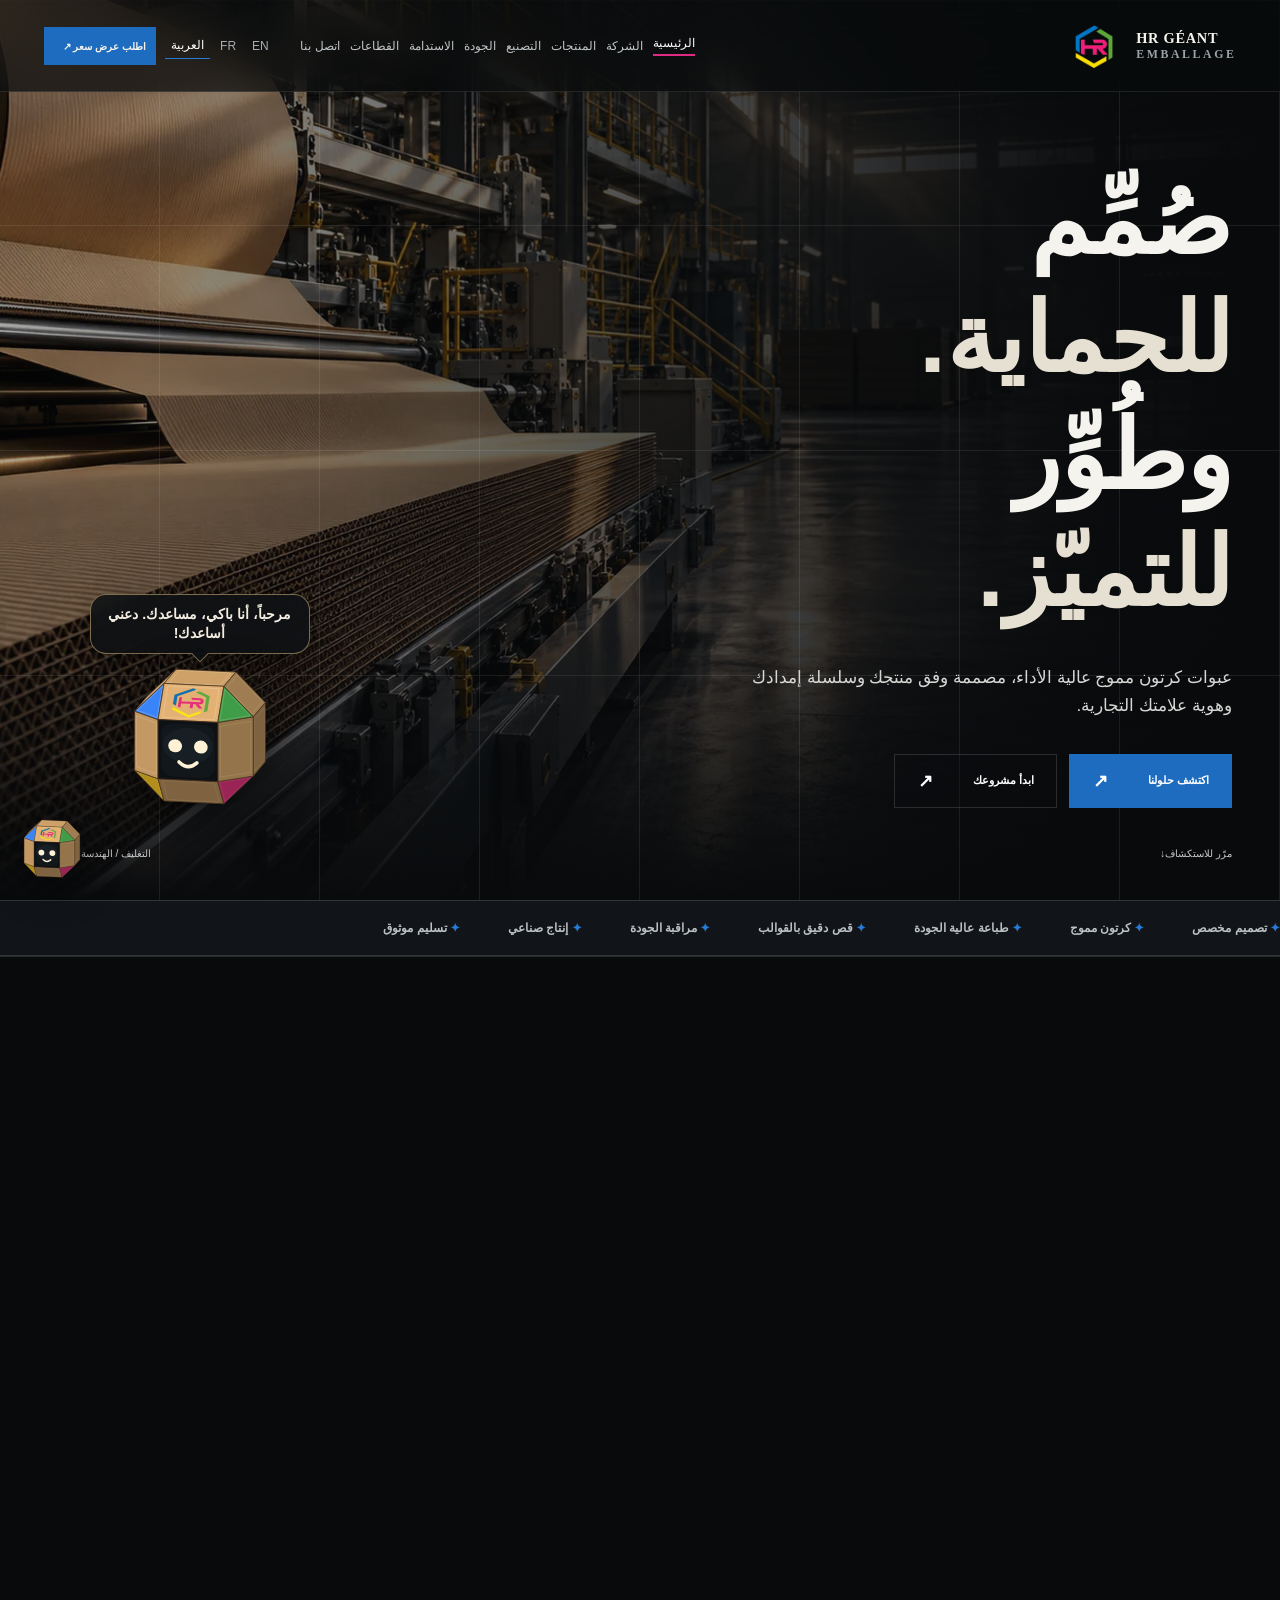
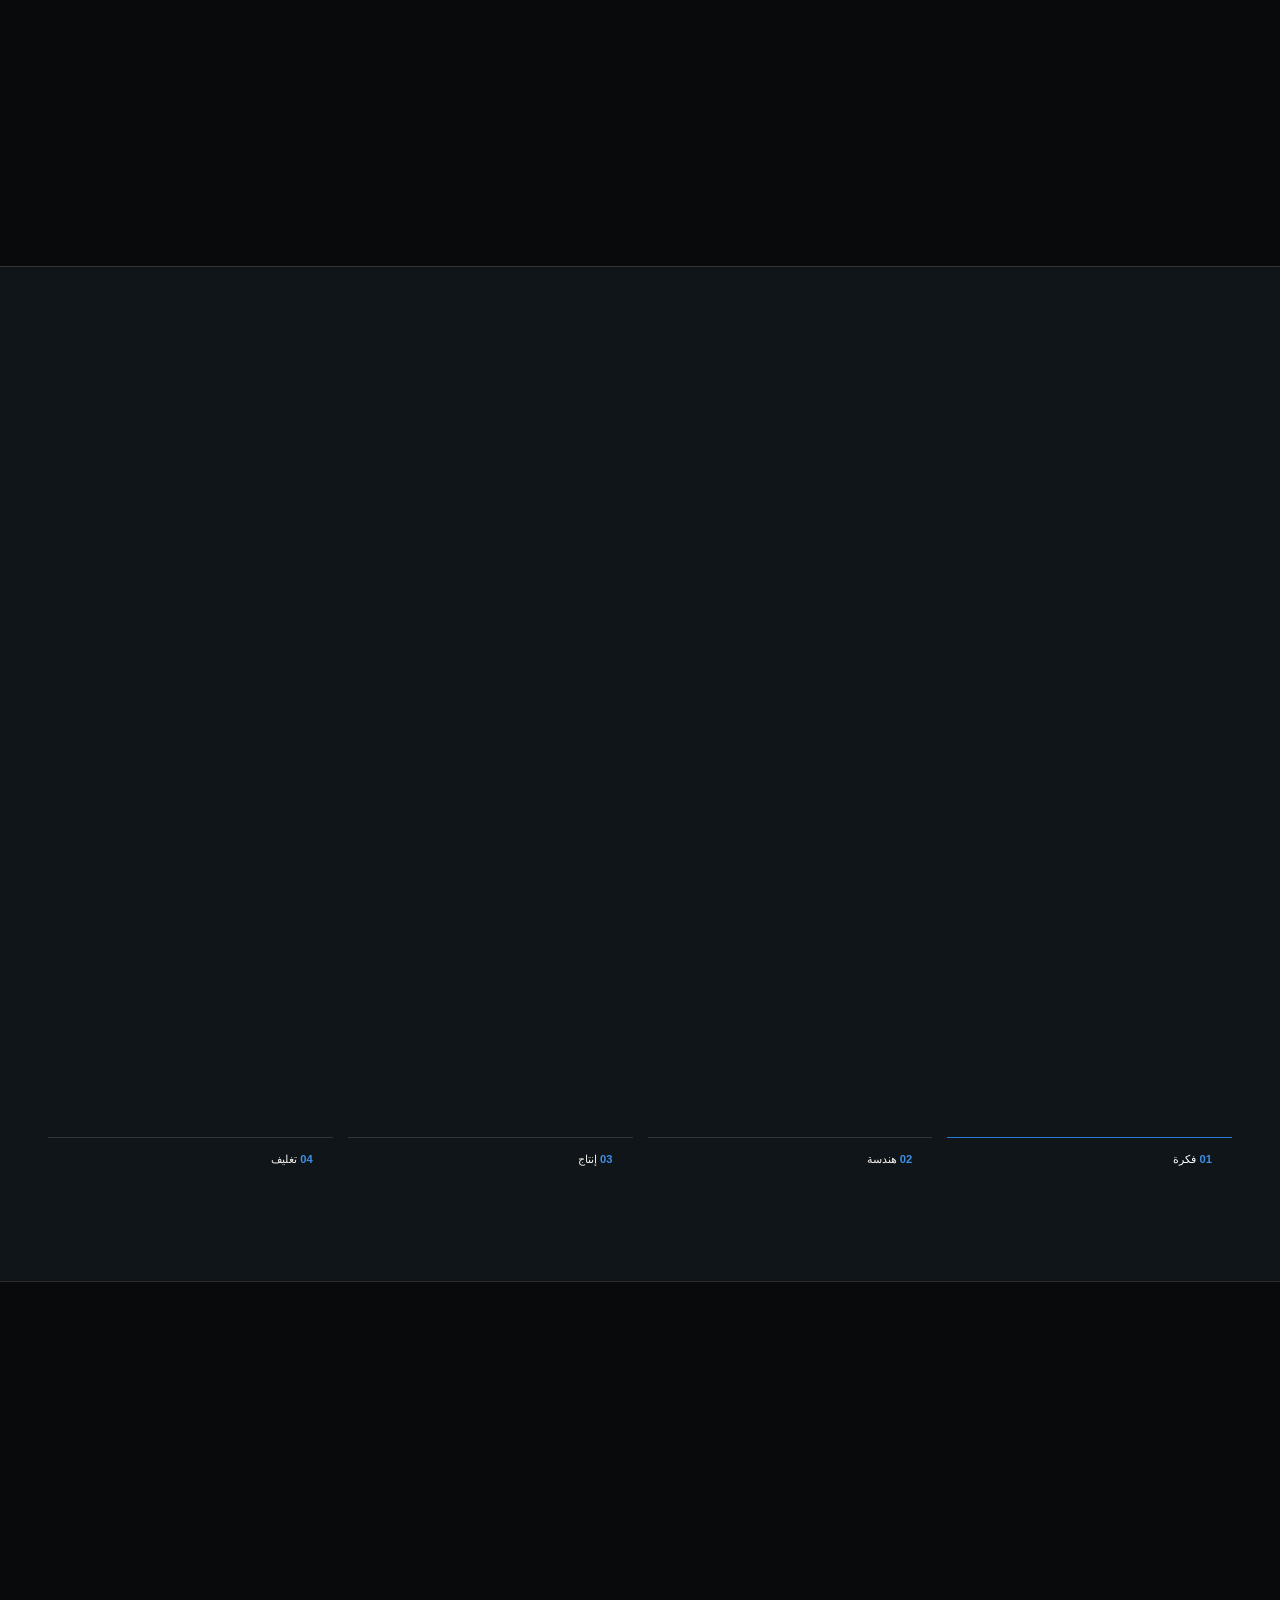
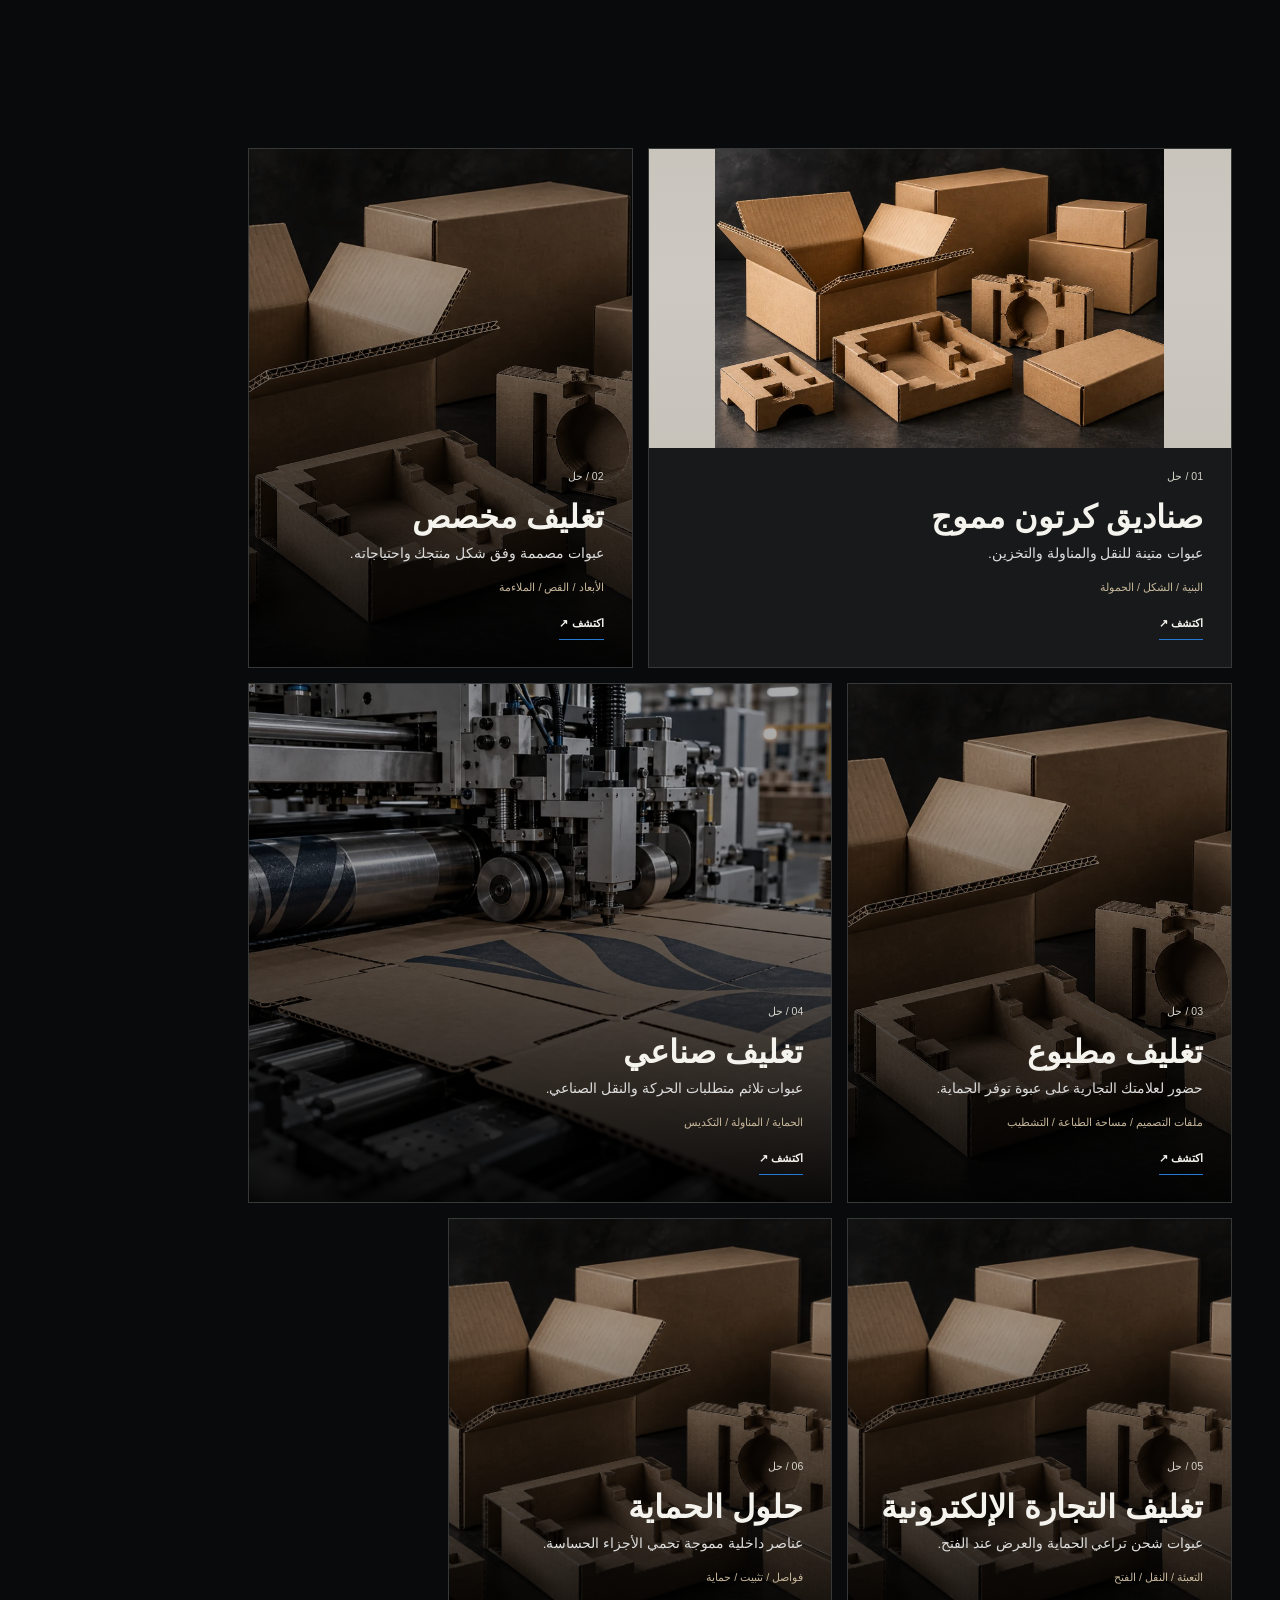
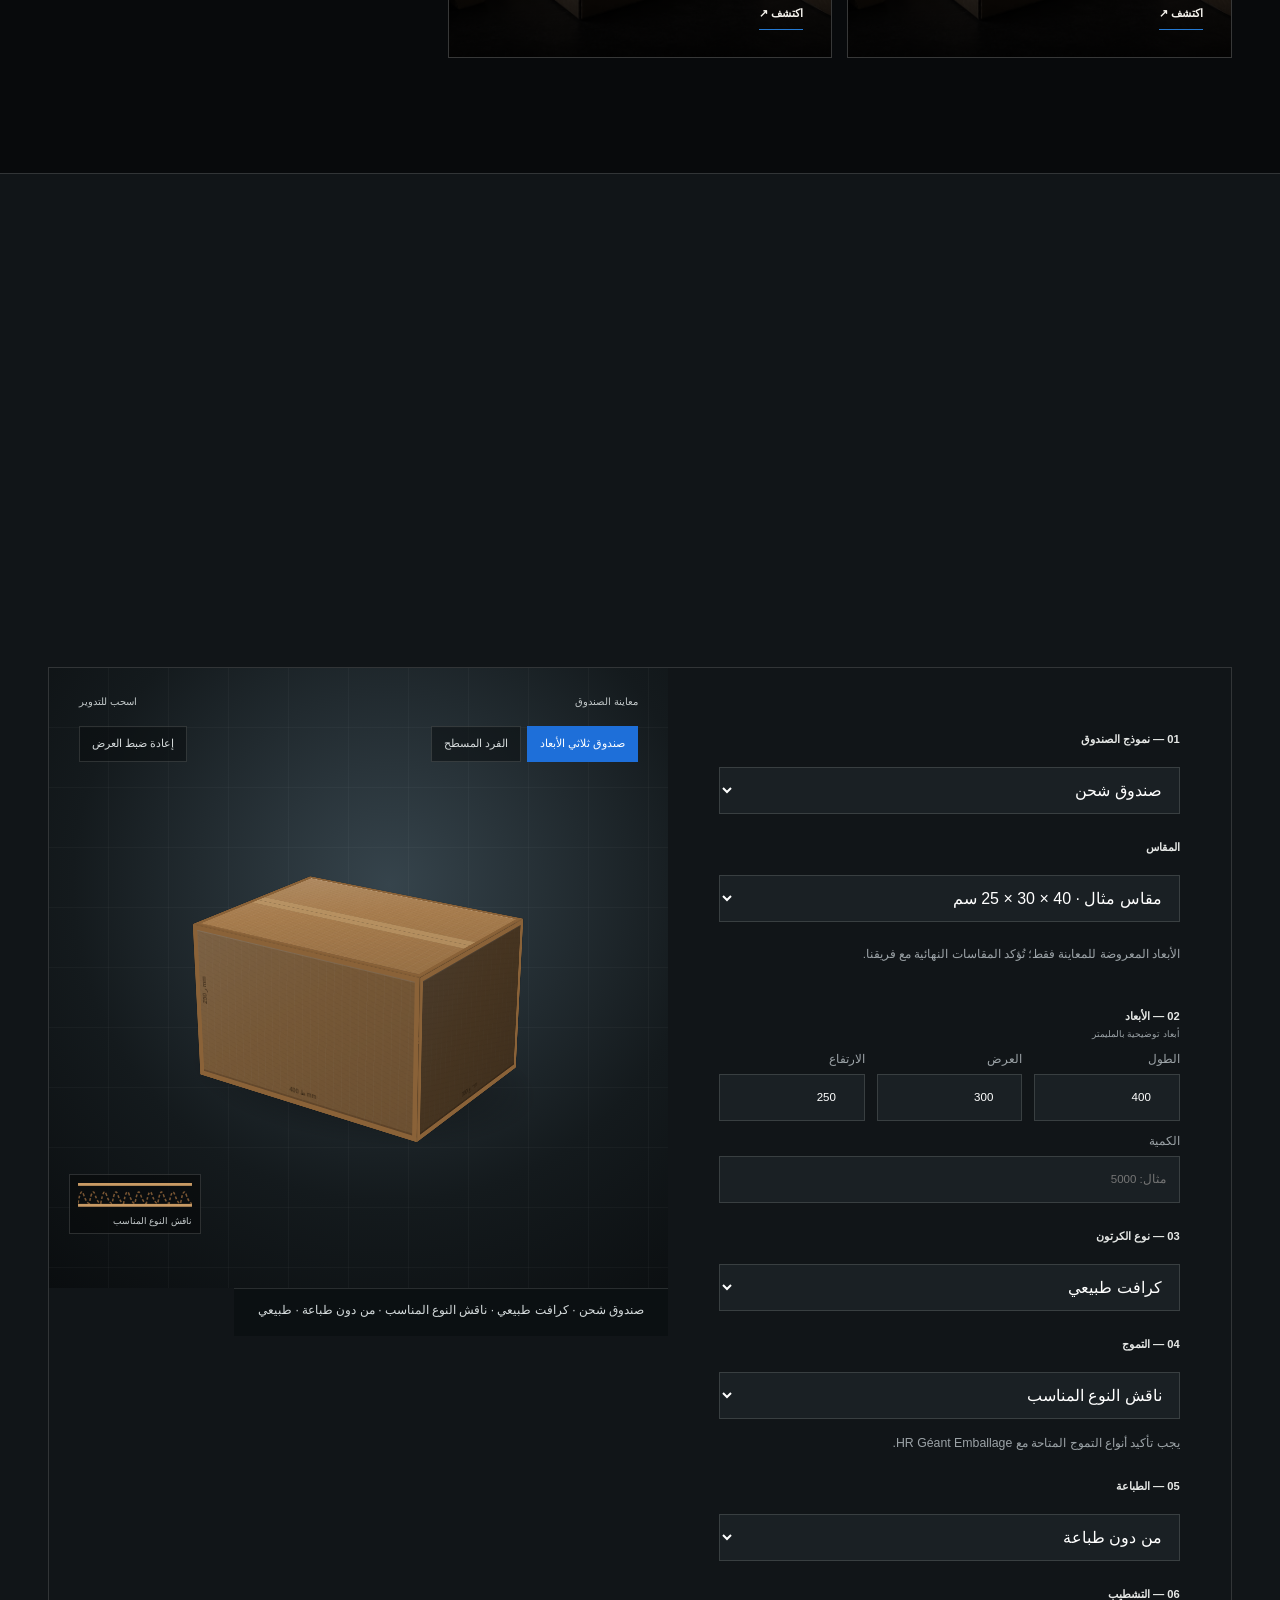
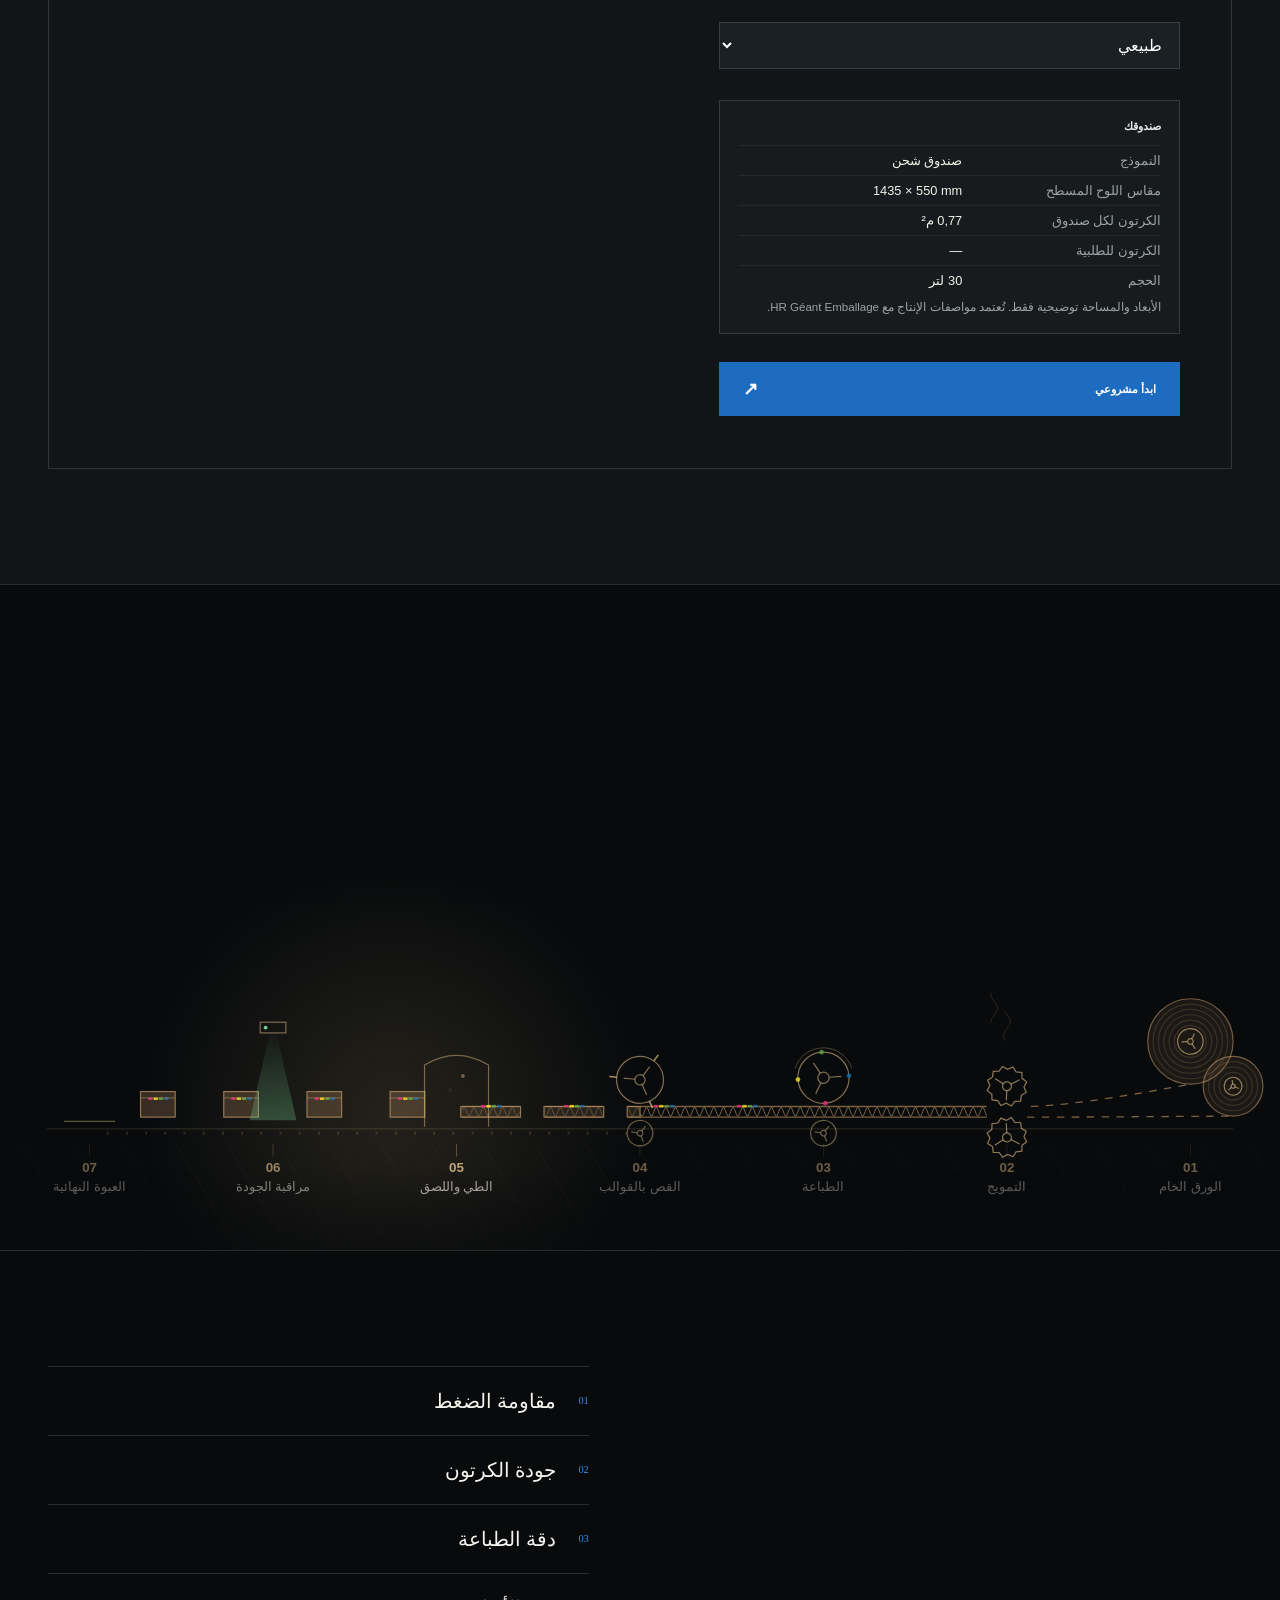
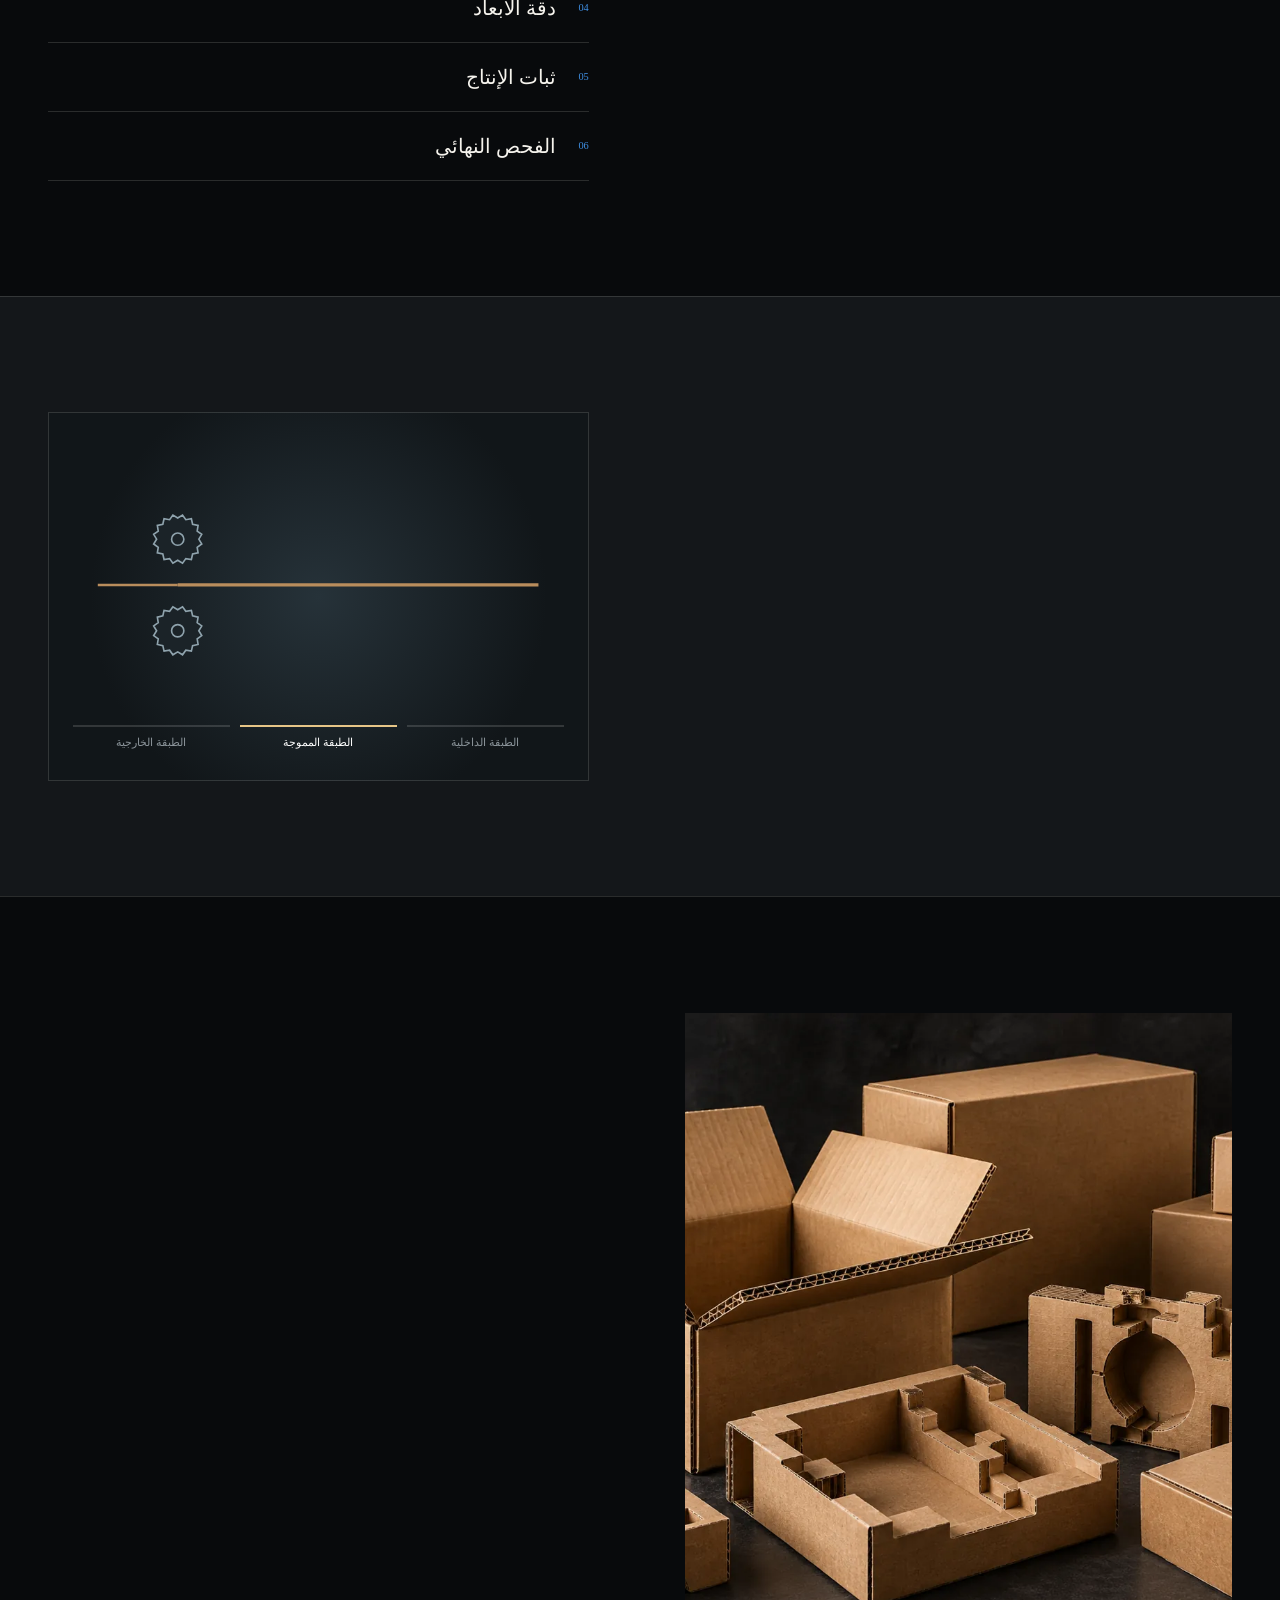
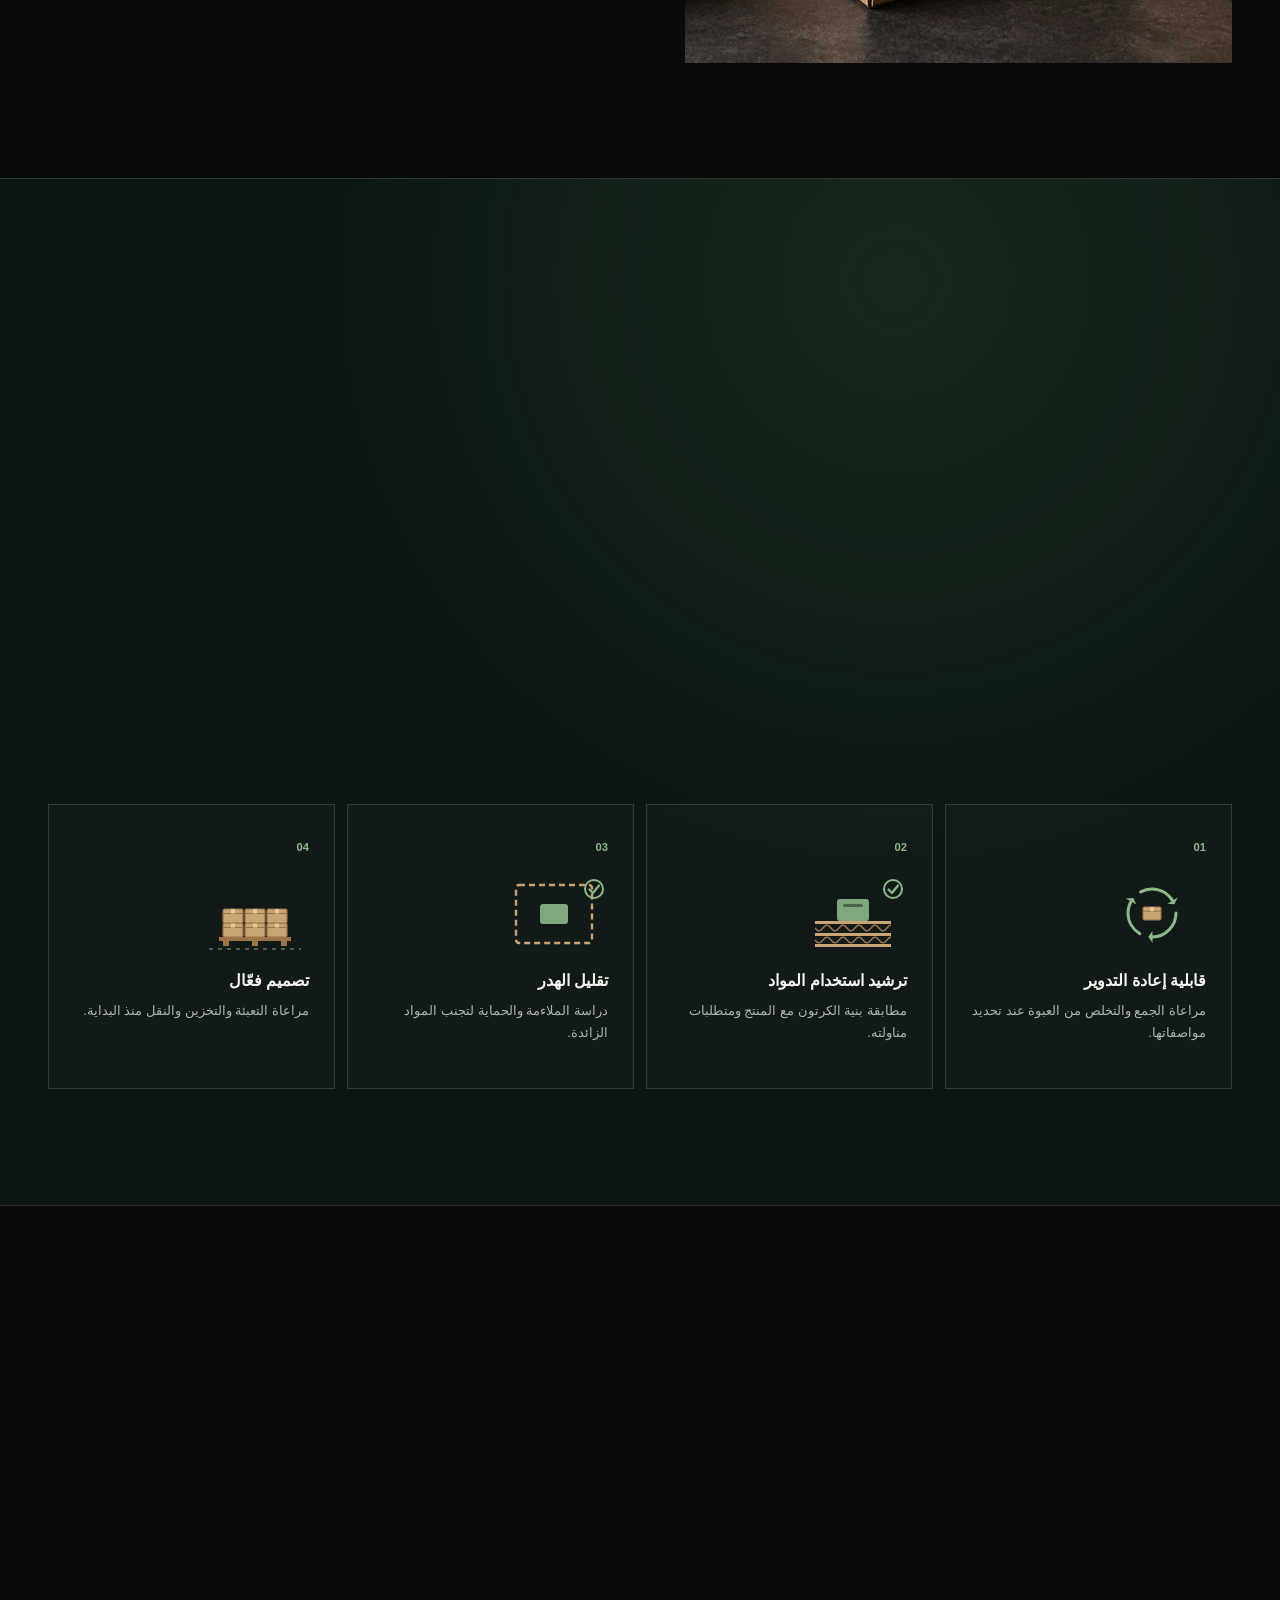
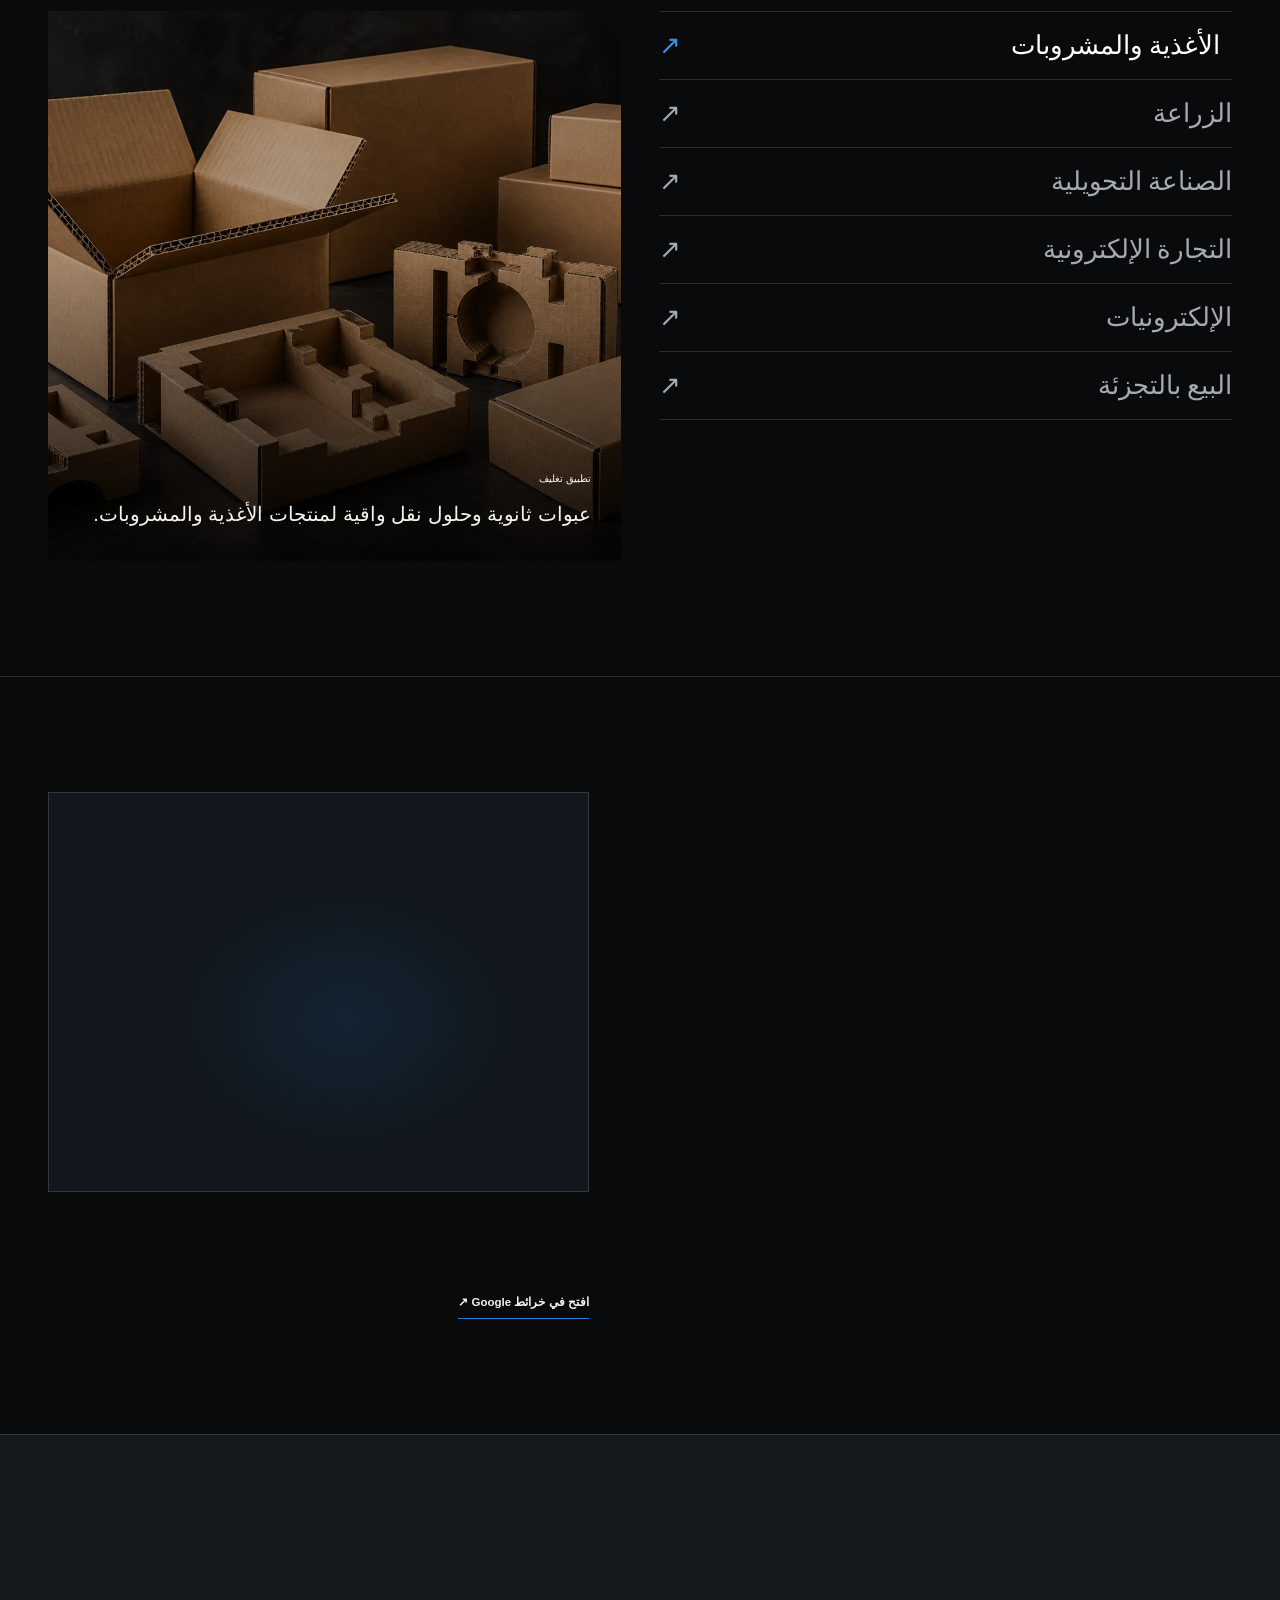
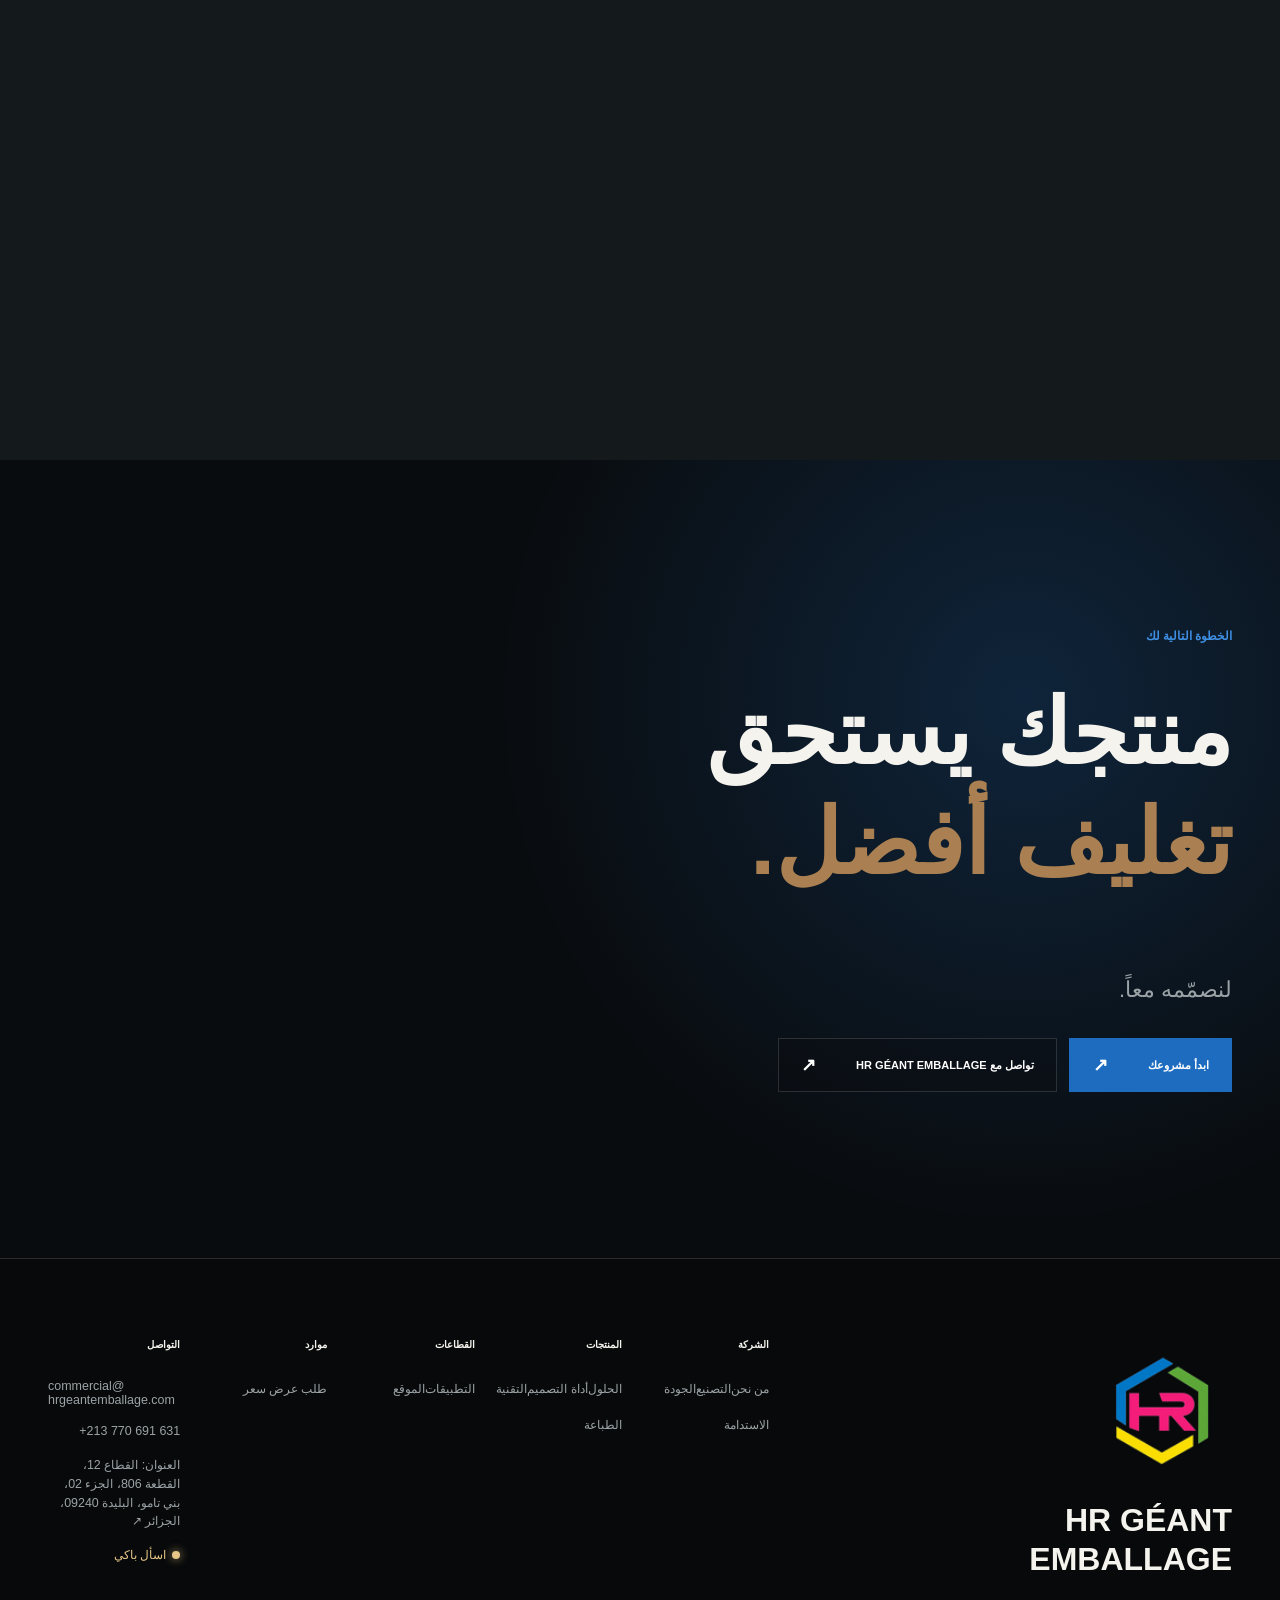
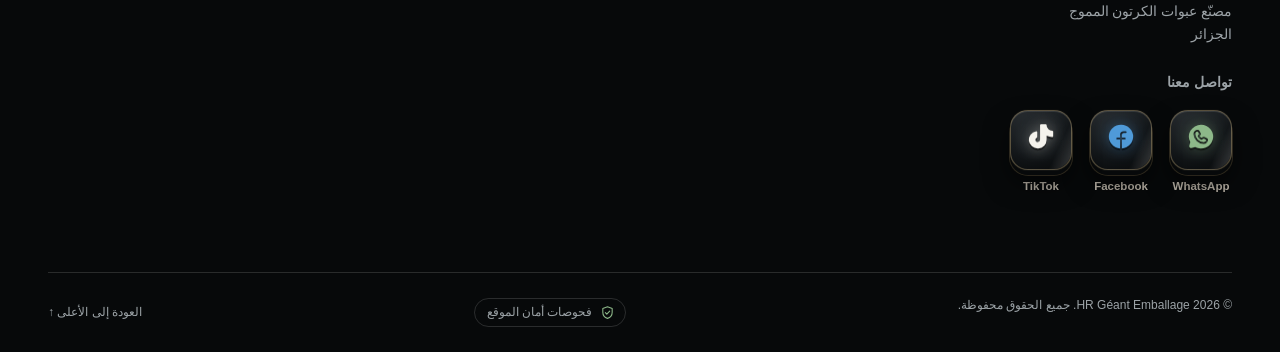
==== ar/index.html @ 988f12a2 "Packaging Solutions: animate the Corrugated Boxes card Replace card 01's photo with the supplied Cor" ====
<!doctype html>
<html lang="ar" dir="rtl">
<head>
  <meta charset="utf-8"><meta name="viewport" content="width=device-width,initial-scale=1">
  <meta http-equiv="Content-Security-Policy" content="default-src 'self'; base-uri 'self'; object-src 'none'; script-src 'self' 'sha256-FZolQqschYaQOvQdZRlsl/jLyex5/KZya+geHSCgaDA='; style-src 'self'; img-src 'self' data:; font-src 'self'; connect-src 'self'; form-action 'self'; frame-src https://www.google.com; upgrade-insecure-requests"><meta name="referrer" content="strict-origin-when-cross-origin"><title>مصنع علب الكرتون المموج في الجزائر | HR Géant Emballage</title>
  <meta name="description" content="تصنيع علب الكرتون المموج وعبوات التغليف حسب الطلب في بني تامو، البليدة، الجزائر. تواصل مع HR Géant Emballage لمناقشة احتياجات التعبئة وطلب عرض سعر.">
  <link rel="canonical" href="https://www.hrgeantemballage.com/ar/">
  <meta property="og:type" content="website"><meta property="og:title" content="مصنع علب الكرتون المموج في الجزائر | HR Géant Emballage"><meta property="og:description" content="تصنيع علب الكرتون المموج وعبوات التغليف حسب الطلب في بني تامو، البليدة، الجزائر. تواصل مع HR Géant Emballage لمناقشة احتياجات التعبئة وطلب عرض سعر."><meta property="og:url" content="https://www.hrgeantemballage.com/ar/"><meta property="og:image" content="https://www.hrgeantemballage.com/assets/images/hr-geant-emballage-social.jpg">
  <meta name="twitter:card" content="summary_large_image"><meta name="twitter:title" content="مصنع علب الكرتون المموج في الجزائر | HR Géant Emballage"><meta name="twitter:description" content="تصنيع علب الكرتون المموج وعبوات التغليف حسب الطلب في بني تامو، البليدة، الجزائر. تواصل مع HR Géant Emballage لمناقشة احتياجات التعبئة وطلب عرض سعر."><meta name="twitter:image" content="https://www.hrgeantemballage.com/assets/images/hr-geant-emballage-social.jpg">
  <meta name="theme-color" content="#080a0c"><link rel="icon" href="../assets/logo.png" type="image/png"><link rel="preload" as="image" href="../assets/images/hero-factory.webp"><link rel="stylesheet" href="../assets/css/style.css?v=20261009cbox"><script defer src="../assets/js/main.js?v=20261009cbox"></script>
  <script type="application/ld+json">{"@context":"https://schema.org","@type":["Organization","LocalBusiness"],"@id":"https://www.hrgeantemballage.com/#organization","name":"HR Géant Emballage","url":"https://www.hrgeantemballage.com/","logo":"https://www.hrgeantemballage.com/assets/logo.png","email":"commercial@hrgeantemballage.com","telephone":"+213770691631","address":{"@type":"PostalAddress","streetAddress":"SEC 12 LOT 806 PART 02","addressLocality":"Béni Tamou","addressRegion":"Blida","postalCode":"09240","addressCountry":"DZ"},"sameAs":["https://www.facebook.com/hrgeantemballage/","https://www.tiktok.com/@hr.geant.emballage"]}</script>
<meta property="og:locale" content="ar_DZ"><meta property="og:image:width" content="1200"><meta property="og:image:height" content="630"><meta property="og:image:alt" content="HR Géant Emballage — تصنيع عبوات الكرتون المموج في الجزائر"><link rel="alternate" hreflang="en" href="https://www.hrgeantemballage.com/"><link rel="alternate" hreflang="fr" href="https://www.hrgeantemballage.com/fr/"><link rel="alternate" hreflang="ar" href="https://www.hrgeantemballage.com/ar/"><link rel="alternate" hreflang="x-default" href="https://www.hrgeantemballage.com/"><link rel="stylesheet" href="../assets/css/manufacturing-section.css?v=20260927j"><link rel="stylesheet" href="../assets/css/guide.css?v=20260930dock1"><link rel="stylesheet" href="../assets/css/design-to-form.css?v=20260927m"><link rel="stylesheet" href="../assets/css/technology-layers.css?v=20260929b"><link rel="stylesheet" href="../assets/css/eco-principles.css?v=20260928g"><link rel="stylesheet" href="../assets/css/social-3d.css?v=20260928i"><link rel="stylesheet" href="../assets/css/security-checks.css?v=20260930paneldate2"></head>
<body>
  <a class="skip" href="#main">الانتقال إلى المحتوى</a>
  <header class="site-header" id="site-header"><div class="header-inner">
    <a class="brand" href="#home" aria-label="HR Géant Emballage, home"><img src="../assets/logo.png" width="58" height="58" alt="شعار HR Géant Emballage"><span>HR GÉANT<br><small>EMBALLAGE</small></span></a>
    <nav class="nav" id="site-nav" aria-label="التنقل الرئيسي"><a href="#home">الرئيسية</a><a href="#company">الشركة</a><a href="#products">المنتجات</a><a href="#manufacturing">التصنيع</a><a href="#quality">الجودة</a><a href="#sustainability">الاستدامة</a><a href="#industries">القطاعات</a><a href="#contact">اتصل بنا</a></nav>
    <div class="header-actions"><div class="language" aria-label="اللغة"><a class="lang" data-lang="en" href="/" aria-current="false">EN</a><a class="lang" data-lang="fr" href="../fr/" aria-current="false">FR</a><a class="lang active" data-lang="ar" lang="ar" href="../ar/" aria-current="page">العربية</a></div><a class="header-quote" href="#contact">اطلب عرض سعر <span aria-hidden="true">↗</span></a></div>
    <button class="menu-toggle" type="button" aria-label="فتح القائمة" aria-expanded="false" aria-controls="site-nav"><span></span><span></span></button>
  </div></header>
  <main id="main">
    <section class="hero" id="home" aria-labelledby="hero-title"><div class="hero-photo" role="img" aria-label="بيئة إنتاج الكرتون المموج"></div><div class="hero-grid"></div><div class="container hero-content"><!-- New heading copy: needs native review. --><h1 id="hero-title">صُمِّم<br><em>للحماية.</em><br>وطُوِّر<br><em>للتميّز.</em></h1><p class="hero-copy">عبوات كرتون مموج عالية الأداء، مصممة وفق منتجك وسلسلة إمدادك وهوية علامتك التجارية.</p><div class="actions"><a class="button primary" href="#products">اكتشف حلولنا <span>↗</span></a><a class="button quiet" href="#contact">ابدأ مشروعك <span>↗</span></a></div></div><div class="hero-bottom container"><a href="#capabilities">مرّر للاستكشاف <span aria-hidden="true">↓</span></a><span>التغليف / الهندسة / الإنتاج</span></div><div class="hero-object" aria-hidden="true"><div class="box-scene"><div class="box-cube"><div class="face front"><span class="box-imprint">HR</span></div><div class="face back"></div><div class="face right"></div><div class="face left"></div><div class="face top"></div><div class="face bottom"></div></div></div></div></section>
    <div class="capabilities" id="capabilities" aria-label="Capabilities"><div class="marquee-track"><span>✦ تصميم مخصص</span><span>✦ كرتون مموج</span><span>✦ طباعة عالية الجودة</span><span>✦ قص دقيق بالقوالب</span><span>✦ مراقبة الجودة</span><span>✦ إنتاج صناعي</span><span>✦ تسليم موثوق</span></div></div>
    <section class="section company" id="company"><div class="container company-grid"><div class="company-intro reveal"><p class="eyebrow">01 / الشركة</p><h2>لا نصنع<br>الصناديق فحسب.<br><span>بل نصمّم<br>حلول التغليف.</span></h2></div><div class="company-side reveal"><p class="large-copy">نبدأ بالمنتج، ونفكر في رحلته كاملة.</p><p>تصنّع HR Géant Emballage عبوات من الكرتون المموج وفق طبيعة المنتجات ومتطلبات المناولة واحتياجات العلامات التجارية. من الأبعاد وبنية الكرتون إلى الطباعة والتشطيب، ينطلق كل قرار من الاستخدام المقصود.</p><a class="text-link" href="#contact">ناقش متطلباتك معنا <span>↗</span></a><div class="company-image company-video"><video src="../assets/video/box-forming-loop.mp4" poster="../assets/video/box-forming-poster.jpg" width="1440" height="900" autoplay muted loop playsinline preload="auto" disablepictureinpicture disableremoteplayback aria-label="رسم متحرك: لوح من الكرتون المموج يُقص ويُطوى ليصبح صندوق شحن"></video></div></div></div></section>
    <section class="section transformation" id="engineering"><div class="container"><div class="section-heading reveal"><p class="eyebrow">02 / من الفكرة إلى الشكل</p><h2>الفكرة تتخذ<br><i>شكلاً.</i></h2><p>من مخطط القص الأولي إلى عبوة جاهزة لدراسة إنتاجها.</p></div><div class="transform-stage reveal"><div class="blueprint" aria-hidden="true"><div class="dieline"><span></span><span></span><span></span><span></span><span></span></div></div><div class="transform-arrow" aria-hidden="true">→</div><div class="sketch-box" aria-hidden="true"><span>HR</span></div></div><ol class="phase-list"><li><b>01</b> فكرة</li><li><b>02</b> هندسة</li><li><b>03</b> إنتاج</li><li><b>04</b> تغليف</li></ol></div></section>
    <section class="section products" id="products"><div class="container"><div class="section-heading reveal"><p class="eyebrow">03 / حلول التغليف</p><h2>الشكل يخدم<br><i>الوظيفة.</i></h2><p>ستة مسارات أولية لتطوير عبوة تناسب المنتج ورحلته.</p></div><div class="product-grid" id="product-grid"></div></div></section>
    <section class="section configurator" id="configurator"><div class="container"><div class="section-heading reveal"><p class="eyebrow">04 / معاينة تفاعلية</p><h2>صمّم<br><i>عبوتك.</i></h2><p>استكشف معاينة بصرية تفاعلية. تُحدَّد الأبعاد والمواد وتفاصيل التصنيع النهائية عند إعداد عرض السعر.</p></div><div class="config-layout"><form class="config-controls" id="config-form"><label class="config-label" for="box-style">01 — نموذج الصندوق</label><select id="box-style"><option value="shipping">صندوق شحن</option><option value="pizza">علبة بيتزا</option><option value="tacos">علبة تاكوس / وجبات سريعة</option><option value="dates">علبة تمر / دقلة نور</option><option value="cake">علبة كعك وحلويات</option><option value="burger">علبة برغر</option><option value="sandwich">علبة سندويتش</option><option value="takeaway">علبة وجبات جاهزة</option><option value="produce">صندوق فواكه وخضروات</option><option value="beverage">صندوق قوارير ومشروبات</option><option value="ecommerce">علبة شحن للتجارة الإلكترونية</option><option value="gift">علبة هدايا</option><option value="cosmetics">علبة مستحضرات تجميل</option><option value="pharma">علبة دوائية</option><option value="industrial">صندوق صناعي</option><option value="custom">علبة مخصصة — تصميمك</option></select><label class="config-label" for="box-size">المقاس</label><select id="box-size"><option value="custom">أبعاد مخصصة</option></select><p class="field-note config-style-note">الأبعاد المعروضة للمعاينة فقط؛ تُؤكد المقاسات النهائية مع فريقنا.</p><div class="config-label">02 — الأبعاد <small>أبعاد توضيحية بالمليمتر</small></div><div class="dimension-fields"><label>الطول<input type="number" id="length" min="20" max="1200" value="400" inputmode="numeric"></label><label>العرض<input type="number" id="width" min="20" max="1200" value="300" inputmode="numeric"></label><label>الارتفاع<input type="number" id="height" min="20" max="1200" value="250" inputmode="numeric"></label></div><label class="config-label" for="board">03 — نوع الكرتون</label><select id="board"><option value="kraft">كرافت طبيعي</option><option value="white">سطح أبيض</option></select><label class="config-label" for="flute">04 — التموج</label><select id="flute"><option value="unspecified">ناقش النوع المناسب</option><option value="single">طبقة مموجة واحدة — معاينة</option><option value="double">طبقتان مموجتان — معاينة</option></select><p class="field-note">يجب تأكيد أنواع التموج المتاحة مع HR Géant Emballage.</p><label class="config-label" for="printing">05 — الطباعة</label><select id="printing"><option value="none">من دون طباعة</option><option value="mark">علامة تجارية</option><option value="graphic">رسم مطبوع</option></select><label class="config-label" for="finishing">06 — التشطيب</label><select id="finishing"><option value="natural">طبيعي</option><option value="matte">مظهر مطفي</option><option value="smooth">مظهر ناعم</option></select><a class="button primary config-cta" id="config-cta" href="#contact">ابدأ مشروعي <span>↗</span></a></form><div class="config-preview" aria-label="معاينة تفاعلية لتصور صندوق"><div class="preview-grid"></div><p class="preview-caption">معاينة الصندوق <span>اسحب للتدوير</span></p><div class="preview-box" id="preview-box"><div class="preview-top"></div><div class="preview-front"><span class="preview-print">HR</span></div><div class="preview-side"></div></div></div></div></div></section>
    <section class="section mfg-anim" id="manufacturing" aria-labelledby="manufacturing-title"><canvas class="mfg-canvas" aria-hidden="true"></canvas><div class="container mfg-content"><div class="section-heading reveal"><p class="eyebrow light">05 / رحلة التصنيع</p><h2 id="manufacturing-title">تصنيع حديث<br>لتغليف <i>عالي الأداء.</i></h2></div></div><ol class="timeline mfg-steps mfg-sr" id="timeline"><li><b>01</b><span>الورق الخام</span></li><li><b>02</b><span>التمويج</span></li><li><b>03</b><span>الطباعة</span></li><li><b>04</b><span>القص بالقوالب</span></li><li><b>05</b><span>الطي واللصق</span></li><li><b>06</b><span>مراقبة الجودة</span></li><li><b>07</b><span>العبوة النهائية</span></li></ol></section>
    <section class="section quality" id="quality"><div class="container quality-grid"><div class="section-heading reveal"><p class="eyebrow">06 / اعتبارات الجودة</p><h2>الدقة<br>في كل <i>مرحلة.</i></h2><p>اعتبارات جودة العبوة وفق متطلبات المنتج والمناولة.</p></div><div class="quality-list"><div><span>01</span> مقاومة الضغط</div><div><span>02</span> جودة الكرتون</div><div><span>03</span> دقة الطباعة</div><div><span>04</span> دقة الأبعاد</div><div><span>05</span> ثبات الإنتاج</div><div><span>06</span> الفحص النهائي</div></div></div></section>
    <section class="section technology" id="technology"><div class="container technology-grid"><div class="section-heading reveal"><p class="eyebrow">07 / تقنية الكرتون المموج</p><h2>القوة<br>في <i>الطبقات.</i></h2><p>يتكون الكرتون المموج من طبقتين مستويتين تتوسطهما طبقة مموجة. ويُختار تركيبه وفق الحمولة والمناولة ومتطلبات الطباعة.</p></div><div class="board-diagram" role="img" aria-label="رسم لطبقات الكرتون المموج: طبقة خارجية وتموج وطبقة خارجية"><div class="board-liner"></div><div class="board-flute"></div><div class="board-liner"></div><div class="board-labels"><span>الطبقة الخارجية</span><span>الطبقة المموجة</span><span>الطبقة الداخلية</span></div></div></div></section>
    <section class="section printing" id="printing-section"><div class="container printing-grid"><div class="printing-image"><img src="../assets/images/corrugated-boxes.webp" loading="lazy" width="1400" height="900" alt="عبوات من الكرتون المموج في استوديو تصوير"></div><div class="section-heading reveal"><p class="eyebrow">08 / الطباعة والعلامة التجارية</p><h2>علامتك التجارية.<br>تُطبع<br><i>بدقة.</i></h2><p>يمكن للعبوة أن تكون تعبيراً ملموساً عن علامتك التجارية. شارك ملفات التصميم والاستخدام المقصود لتقييم طريقة الطباعة المناسبة.</p></div></div></section>
    <section class="section sustainability" id="sustainability"><div class="container"><div class="section-heading reveal"><p class="eyebrow">09 / تصميم مسؤول</p><h2>تغليف أفضل.<br>من أجل مستقبل <i>أكثر مسؤولية</i>.</h2><p>يساعد التصميم المدروس على استخدام المواد بكفاءة والنظر في رحلة العبوة كاملة. اسأل فريقنا عن خيارات المواد وإرشادات نهاية الاستخدام المناسبة لتطبيقك.</p></div><div class="principle-grid"><article><b>01</b><h3>قابلية إعادة التدوير</h3><p>مراعاة الجمع والتخلص من العبوة عند تحديد مواصفاتها.</p></article><article><b>02</b><h3>ترشيد استخدام المواد</h3><p>مطابقة بنية الكرتون مع المنتج ومتطلبات مناولته.</p></article><article><b>03</b><h3>تقليل الهدر</h3><p>دراسة الملاءمة والحماية لتجنب المواد الزائدة.</p></article><article><b>04</b><h3>تصميم فعّال</h3><p>مراعاة التعبئة والتخزين والنقل منذ البداية.</p></article></div></div></section>
    <section class="section industries" id="industries"><div class="container"><div class="section-heading reveal"><p class="eyebrow">10 / التطبيقات</p><h2>صُمِّم<br><i>لقطاعك.</i></h2></div><div class="industry-layout"><div class="industry-list" id="industry-list"><button type="button" class="selected" data-detail="عبوات ثانوية وحلول نقل واقية للأغذية والمشروبات.">الأغذية والمشروبات <span>↗</span></button><button type="button" data-detail="تصورات تغليف للمحاصيل الزراعية ومتطلبات مناولتها.">الزراعة <span>↗</span></button><button type="button" data-detail="عبوات نقل صناعية مصممة حسب أبعاد المنتج.">الصناعة التحويلية <span>↗</span></button><button type="button" data-detail="صناديق شحن ملائمة وتجربة فتح مدروسة.">التجارة الإلكترونية <span>↗</span></button><button type="button" data-detail="عبوات واقية للأجهزة الإلكترونية الحساسة.">الإلكترونيات <span>↗</span></button><button type="button" data-detail="عبوات عرض وشحن تحمل هوية العلامة التجارية.">البيع بالتجزئة <span>↗</span></button></div><div class="industry-visual"><img src="../assets/images/corrugated-boxes.webp" loading="lazy" width="1400" height="900" alt="تطبيقات مختلفة لعبوات الكرتون المموج"><div><small>تطبيق تغليف</small><p id="industry-detail">عبوات ثانوية وحلول نقل واقية لمنتجات الأغذية والمشروبات.</p></div></div></div></div></section>
    
    <section class="section location" id="location"><div class="container location-grid"><div class="section-heading reveal"><p class="eyebrow">12 / موقعنا</p><h2>جذورنا في<br><i>الجزائر.</i></h2><p>تواصل معنا بشأن احتياجات التغليف والتسليم.</p></div><div class="map-panel map-panel-live"><iframe title="خريطة الأقمار الصناعية قرب SARL HR Géant Emballage، بني تامو" src="https://www.google.com/maps/embed/v1/place?key=AIzaSyBlt3gyPqkhJZSO6As2Da5w4U6GiTUF67o&amp;q=SARL%20HR%20Geant%20Emballage%2C%20Beni%20Tamou%2C%20Blida%2C%20Algeria&amp;zoom=16&amp;maptype=satellite" loading="lazy" referrerpolicy="strict-origin-when-cross-origin" allowfullscreen></iframe></div><a class="map-open" href="https://maps.app.goo.gl/yAm1rDiVZAZTmzLy6" target="_blank" rel="noopener noreferrer">افتح في خرائط Google ↗</a></div></section>
    <section class="section contact" id="contact"><div class="container contact-grid"><div class="section-heading reveal"><p class="eyebrow">13 / طلب عرض سعر</p><h2>لنصمّم<br>عبوتك <i>معاً.</i></h2><p>حدّثنا عن مشروع التغليف الخاص بك.</p><a class="button primary" href="mailto:commercial@hrgeantemballage.com">راسل فريق المبيعات ↗</a><a class="button quiet contact-phone" href="tel:+213770691631">اتصل على <bdi dir="ltr">+213 770 691 631</bdi> <span aria-hidden="true">↗</span></a><p class="contact-status" id="form-status" role="status"></p></div><form class="quote-form" id="quote-form" hidden enctype="multipart/form-data"><input class="hp-field" type="text" name="_gotcha" tabindex="-1" autocomplete="off" aria-hidden="true"><div class="form-pair"><label>الاسم الكامل <input required name="full_name" autocomplete="name" placeholder="اسمك"></label><label>الشركة <input required name="company" autocomplete="organization" placeholder="اسم الشركة"></label></div><div class="form-pair"><label>البلد <input required name="country" autocomplete="country-name" placeholder="البلد"></label><label>البريد الإلكتروني <input required name="email" type="email" autocomplete="email" placeholder="name@company.com"></label></div><div class="form-pair"><label>الهاتف <input name="phone" type="tel" autocomplete="tel" placeholder="مع رمز البلد"></label><label>واتساب <input name="whatsapp" type="tel" placeholder="مع رمز البلد"></label></div><div class="form-pair"><label>نوع العبوة <select name="packaging_type"><option value="">اختر النوع</option><option>صناديق كرتون مموج</option><option>تغليف مخصص</option><option>تغليف مطبوع</option><option>تغليف صناعي</option><option>تغليف للتجارة الإلكترونية</option><option>حلول حماية</option></select></label><label>الكمية <input name="quantity" type="number" min="1" placeholder="عدد الوحدات المتوقع"></label></div><div class="form-pair"><label>أبعاد الصندوق <input name="dimensions" id="quote-dimensions" placeholder="الطول × العرض × الارتفاع بالملم"></label><label>متطلبات الطباعة <input name="printing_requirements" id="quote-printing" placeholder="مساحة الطباعة والألوان والملفات"></label></div><label>وصف المشروع <textarea required name="project_description" rows="5" placeholder="المنتج والمناولة والجدول الزمني والمتطلبات الأخرى"></textarea></label><label class="upload">ملف التصميم / الرسم التقني <input name="artwork" type="file" accept=".pdf,.png,.jpg,.jpeg,.webp,.ai,.eps" aria-describedby="upload-hint"><small id="upload-hint">PDF أو AI أو EPS أو صورة · بحد أقصى 10 ميغابايت</small></label><button class="button primary" type="submit">اطلب عرض السعر <span>↗</span></button></form></div></section>
    <section class="final-cta"><div class="container"><p class="eyebrow">الخطوة التالية لك</p><h2>منتجك يستحق<br><i>تغليف أفضل.</i></h2><p>لنصمّمه معاً.</p><div class="actions"><a class="button primary" href="#contact">ابدأ مشروعك <span>↗</span></a><a class="button quiet" href="#contact">تواصل مع HR GÉANT EMBALLAGE <span>↗</span></a></div></div></section>
  </main>
  <footer class="footer"><div class="container"><div class="footer-top"><div class="footer-brand"><img src="../assets/logo.png" width="140" height="140" alt="شعار HR Géant Emballage"><h2>HR GÉANT<br>EMBALLAGE</h2><p>مصنّع عبوات الكرتون المموج<br>الجزائر</p><div class="social-3d"><p class="social-title">تواصل معنا</p><div class="social-row"><a class="s3d s3d-wa" href="https://wa.me/213770691631?text=%D9%85%D8%B1%D8%AD%D8%A8%D8%A7%D9%8B%20HR%20G%C3%A9ant%20Emballage%D8%8C%20%D9%84%D8%AF%D9%8A%20%D8%A7%D8%B3%D8%AA%D9%81%D8%B3%D8%A7%D8%B1%20%D8%B9%D9%86%20%D8%A7%D9%84%D8%AA%D8%BA%D9%84%D9%8A%D9%81." target="_blank" rel="noopener noreferrer" aria-label="تحدث معنا عبر واتساب (علامة تبويب جديدة)"><span class="s3d-tile"><svg viewBox="0 0 81.92 81.92" aria-hidden="true" focusable="false" fill="currentColor"><g><path d="M40.96 7.68a33.289 33.289 0 0 0 -29.18 49.293l-2.735 9.573a5.12 5.12 0 0 0 6.329 6.33l9.573 -2.735A33.282 33.282 0 1 0 40.96 7.68m7.72 53.76c-0.01 0.007 -0.027 0 -0.04 0A28.16 28.16 0 0 1 20.48 33.24 11.524 11.524 0 0 1 32 21.76a4.778 4.778 0 0 1 4.138 2.401l3.741 6.547a5.126 5.126 0 0 1 -0.055 5.174l-2.276 3.793a12.813 12.813 0 0 0 4.696 4.697l3.792 -2.276a5.126 5.126 0 0 1 5.174 -0.055l6.547 3.741A4.774 4.774 0 0 1 60.16 49.92a11.524 11.524 0 0 1 -11.48 11.52"/><path d="M43.664 49.491a2.56 2.56 0 0 1 -2.367 0.14 17.93 17.93 0 0 1 -9.008 -9.008 2.56 2.56 0 0 1 0.14 -2.367l3.004 -5.008L31.796 26.883A6.397 6.397 0 0 0 25.6 33.247 23.04 23.04 0 0 0 48.64 56.32h0.033a6.397 6.397 0 0 0 6.364 -6.196L48.672 46.486Z"/></g></svg></span><span class="s3d-name">WhatsApp</span></a><a class="s3d s3d-fb" href="https://www.facebook.com/hrgeantemballage/" target="_blank" rel="noopener noreferrer" aria-label="تابعنا على فيسبوك (علامة تبويب جديدة)"><span class="s3d-tile"><svg viewBox="0 0 81.92 81.92" aria-hidden="true" focusable="false" fill="currentColor"><path d="M74.24 40.96a33.325 33.325 0 0 1 -30.72 33.182v-25.502h7.68a2.56 2.56 0 0 0 0 -5.12h-7.68v-7.68a5.126 5.126 0 0 1 5.12 -5.12h5.12a2.56 2.56 0 0 0 0 -5.12h-5.12a10.252 10.252 0 0 0 -10.24 10.24v7.68H30.72a2.56 2.56 0 0 0 0 5.12h7.68v25.502A33.281 33.281 0 1 1 74.24 40.96"/></svg></span><span class="s3d-name">Facebook</span></a><a class="s3d s3d-tt" href="https://www.tiktok.com/@hr.geant.emballage" target="_blank" rel="noopener noreferrer" aria-label="تابعنا على تيك توك (علامة تبويب جديدة)"><span class="s3d-tile"><svg viewBox="0 0 81.92 81.92" aria-hidden="true" focusable="false" fill="currentColor"><path d="M74.24 26.88v12.8a2.56 2.56 0 0 1 -2.56 2.56 33.056 33.056 0 0 1 -15.36 -3.747V49.92a24.32 24.32 0 1 1 -28.609 -23.942A2.56 2.56 0 0 1 30.72 28.498v13.324a2.56 2.56 0 0 1 -1.461 2.312A6.401 6.401 0 1 0 38.4 49.92V8.96a2.56 2.56 0 0 1 2.56 -2.56h12.8a2.56 2.56 0 0 1 2.56 2.56 15.377 15.377 0 0 0 15.36 15.36 2.56 2.56 0 0 1 2.56 2.56"/></svg></span><span class="s3d-name">TikTok</span></a></div></div></div><div class="footer-links"><div><h3>الشركة</h3><a href="#company">من نحن</a><a href="#manufacturing">التصنيع</a><a href="#quality">الجودة</a><a href="#sustainability">الاستدامة</a></div><div><h3>المنتجات</h3><a href="#products">الحلول</a><a href="#configurator">أداة التصميم</a><a href="#technology">التقنية</a><a href="#printing-section">الطباعة</a></div><div><h3>القطاعات</h3><a href="#industries">التطبيقات</a><a href="#location">الموقع</a></div><div><h3>موارد</h3><a href="#contact">طلب عرض سعر</a></div><div><h3>التواصل</h3><a href="mailto:commercial@hrgeantemballage.com?subject=%D8%A7%D8%B3%D8%AA%D9%81%D8%B3%D8%A7%D8%B1%20%D8%B9%D9%86%20%D8%A7%D9%84%D8%AA%D8%BA%D9%84%D9%8A%D9%81"><bdi dir="ltr">commercial@<wbr>hrgeantemballage.com</bdi></a><a href="tel:+213770691631"><bdi dir="ltr">+213 770 691 631</bdi></a><a class="footer-map" href="https://maps.app.goo.gl/yAm1rDiVZAZTmzLy6" target="_blank" rel="noopener noreferrer" aria-label="افتح العنوان في خرائط Google (علامة تبويب جديدة)">العنوان: القطاع 12، القطعة 806، الجزء 02، بني تامو، البليدة 09240، الجزائر ↗</a><a href="#contact" class="footer-packy" data-hrg-open="contact">اسأل باكي</a></div></div></div><div class="footer-bottom"><span>© 2026 HR Géant Emballage. جميع الحقوق محفوظة.</span><a href="#home">العودة إلى الأعلى ↑</a></div></div></footer>
  <a class="whatsapp" id="whatsapp-link" hidden target="_blank" rel="noopener noreferrer" aria-label="تواصل مع HR Géant Emballage عبر واتساب"><svg viewbox="0 0 32 32" aria-hidden="true"><path fill="currentColor" d="M16 .9A14.8 14.8 0 0 0 3.2 23.2L1 31l8-2.1A14.9 14.9 0 1 0 16 .9zm0 27A12 12 0 0 1 9.9 26l-.4-.2-4.7 1.2 1.2-4.6-.3-.5A12 12 0 1 1 16 27.9zm6.6-9c-.4-.2-2.2-1.1-2.6-1.2-.3-.1-.6-.2-.8.2-.3.4-1 1.2-1.2 1.4-.2.2-.4.3-.8.1-.4-.2-1.6-.6-3-1.9-1.1-1-1.9-2.3-2.1-2.7-.2-.4 0-.6.2-.8l.6-.7c.2-.2.3-.4.4-.7.1-.3 0-.5 0-.7l-1.2-2.8c-.3-.7-.6-.6-.8-.6h-.7c-.3 0-.7.1-1 .5s-1.3 1.3-1.3 3.1 1.4 3.6 1.6 3.8c.2.3 2.7 4.2 6.6 5.8.9.4 1.7.6 2.2.8.9.3 1.8.2 2.5.1.8-.1 2.2-.9 2.5-1.8.3-.9.3-1.6.2-1.8-.1-.2-.3-.3-.7-.5z"></path></svg></a>
<script defer src="../assets/js/manufacturing-section.js?v=20260927m"></script><script defer src="../assets/js/design-to-form.js?v=20260927m"></script><script defer src="../assets/js/technology-layers.js?v=20260928f"></script><script defer src="../assets/js/eco-principles.js?v=20260928g"></script><script defer src="../assets/js/packy-character.js?v=20260930tour9"></script><script defer src="../assets/js/guide.js?v=20260930dock1"></script><script defer src="../assets/js/security-checks.js?v=20260930tour9"></script></body></html>
---- assets/css/style.css ----
:root{--bg:#080a0c;--surface:#111418;--surface2:#191d20;--white:#f5f3ed;--muted:#9ca3a7;--line:rgba(245,243,237,.14);--blue:#247ad4;--pink:#df2b83;--green:#65ad57;--yellow:#ebd536;--kraft:#aa8052;--space:clamp(72px,9vw,152px);--container:1480px;--ease:cubic-bezier(.22,1,.36,1)}
*,*::before,*::after{box-sizing:border-box}html{scroll-behavior:smooth;scroll-padding-top:90px}body{margin:0;background:var(--bg);color:var(--white);font-family:system-ui,-apple-system,'Segoe UI',Roboto,Arial,sans-serif;-webkit-font-smoothing:antialiased;overflow-x:hidden}button,input,select,textarea{font:inherit}button{cursor:pointer}a{color:inherit;text-decoration:none}img{display:block;max-width:100%}h1,h2,h3,p{margin-top:0}h1,h2,h3{font-family:'Arial',system-ui,sans-serif}h2{font-size:clamp(3rem,6vw,7.2rem);font-weight:600;line-height:.99;letter-spacing:-.065em}h2 i,h1 em{font-style:normal;color:var(--kraft)}p{line-height:1.65}a:focus-visible,button:focus-visible,input:focus-visible,select:focus-visible,textarea:focus-visible{outline:2px solid var(--yellow);outline-offset:4px}.container{width:min(calc(100% - 96px),var(--container));margin-inline:auto}.skip{position:absolute;z-index:200;left:1rem;top:-5rem;background:var(--yellow);color:#000;padding:1rem}.skip:focus{top:1rem}.eyebrow{font-size:.72rem;font-weight:700;letter-spacing:.2em;color:var(--blue);text-transform:uppercase;margin-bottom:2.1rem}.eyebrow.light{color:#deddd7}.section{padding:var(--space) 0;border-top:1px solid var(--line)}.section-heading{max-width:850px}.section-heading>p:last-child{max-width:530px;color:var(--muted);font-size:1.06rem}.section-heading h2{margin-bottom:2rem}.button{display:inline-flex;align-items:center;justify-content:space-between;gap:2.5rem;min-height:54px;padding:0 1.4rem;font-size:.69rem;font-weight:700;letter-spacing:.11em;border:1px solid var(--line);transition:background .3s,transform .3s,border-color .3s}.button:hover{transform:translateY(-3px)}.button span,.text-link span{font-size:1.15rem}.button.primary{background:var(--blue);border-color:var(--blue);color:#fff}.button.primary:hover{background:#1465ba}.button.quiet{background:rgba(10,13,15,.3);color:#fff}.button.quiet:hover{background:rgba(255,255,255,.1)}.actions{display:flex;gap:12px;flex-wrap:wrap}.text-link{display:inline-flex;align-items:center;justify-content:space-between;gap:2rem;padding:1rem 0;border-bottom:1px solid var(--blue);font-size:.72rem;letter-spacing:.12em;font-weight:700}
.site-header{position:fixed;z-index:100;inset:0 0 auto;background:rgba(8,10,12,.7);backdrop-filter:blur(20px);border-bottom:1px solid rgba(255,255,255,.1);transition:background .3s}.header-inner{max-width:1700px;margin:auto;padding:0 clamp(22px,3.4vw,60px);display:flex;align-items:center;gap:clamp(16px,2vw,36px);min-height:91px;transition:min-height .3s}.site-header.scrolled .header-inner{min-height:70px}.brand{display:flex;align-items:center;gap:12px;flex:none;font-family:'Space Grotesk';font-size:.87rem;font-weight:700;line-height:1.03;letter-spacing:.05em}.brand img{object-fit:contain;width:52px;height:52px}.brand small{font-size:.72rem;letter-spacing:.22em;color:var(--muted)}.nav{display:flex;align-items:center;gap:clamp(10px,1.25vw,21px);margin-left:auto}.nav a{color:#c1c6c9;font-size:.7rem;white-space:nowrap;transition:color .2s}.nav a:hover,.nav a.active{color:#fff}.nav a.active:after{content:'';display:block;height:2px;background:var(--pink);margin-top:4px}.header-actions{display:flex;align-items:center;gap:17px}.language{display:flex;gap:4px}.lang{border:0;background:transparent;color:#a6adb2;padding:7px 4px;font-size:.66rem}.lang.active{color:#fff;border-bottom:1px solid var(--blue)}.header-quote{background:var(--blue);padding:14px 16px;white-space:nowrap;font-size:.64rem;font-weight:700;letter-spacing:.07em}.header-quote span{margin-left:9px}.menu-toggle{display:none;background:none;border:0;width:46px;height:46px;padding:10px}.menu-toggle span{display:block;height:2px;background:#fff;margin:7px 0;transition:transform .25s}
.hero{min-height:850px;height:100svh;max-height:1100px;position:relative;display:flex;align-items:center;isolation:isolate;overflow:hidden}.hero-photo{position:absolute;inset:0;background:linear-gradient(90deg,#080a0c 1%,rgba(8,10,12,.96) 17%,rgba(8,10,12,.66) 57%,rgba(8,10,12,.35)),linear-gradient(0deg,#080a0c 0%,transparent 30%),url('../images/hero-factory.webp') center/cover;z-index:-3}.hero-grid{position:absolute;inset:0;z-index:-2;opacity:.16;background-image:linear-gradient(90deg,transparent calc(100% - 1px),#fff 100%),linear-gradient(0deg,transparent calc(100% - 1px),#fff 100%);background-size:12.5% 25%}.hero-content{padding-top:70px;position:relative;z-index:2}.hero h1{font-size:clamp(3.8rem,7.5vw,9rem);font-weight:600;line-height:.94;letter-spacing:-.085em;margin-bottom:2rem}.hero h1 em{color:#e6e0d2}.hero-copy{font-size:clamp(1rem,1.35vw,1.25rem);max-width:510px;color:#d7d8d5;margin-bottom:2.1rem}.pulse{display:inline-block;width:7px;height:7px;border-radius:50%;background:var(--green);box-shadow:0 0 16px var(--green);margin-right:8px}.hero-bottom{position:absolute;bottom:35px;left:50%;transform:translateX(-50%);display:flex;justify-content:space-between;align-items:center;font-size:.65rem;letter-spacing:.2em;color:#c8c8c5}.hero-bottom a span{margin-left:18px}.hero-object{position:absolute;right:8%;bottom:13%;width:270px;height:250px;filter:drop-shadow(0 35px 25px rgba(0,0,0,.65));perspective:800px;pointer-events:none;opacity:.92}.box-scene{width:100%;height:100%;display:grid;place-items:center}.box-cube{width:145px;height:130px;position:relative;transform-style:preserve-3d;transform:rotateX(-22deg) rotateY(-32deg);transition:transform .2s ease-out}.face{position:absolute;inset:0;border:1px solid #62472a;background:repeating-linear-gradient(0deg,rgba(80,44,16,.1) 0 1px,transparent 1px 5px),linear-gradient(125deg,#c9a274,#947049);backface-visibility:hidden}.face.front{transform:translateZ(72.5px);display:grid;place-items:center}.box-imprint{color:#4d3524;opacity:.6;border:2px solid #4d3524;padding:8px;font-size:2rem;font-weight:700}.face.back{transform:rotateY(180deg) translateZ(72.5px)}.face.right{transform:rotateY(90deg) translateZ(72.5px);background-color:#926b42}.face.left{transform:rotateY(-90deg) translateZ(72.5px)}.face.top{transform:rotateX(90deg) translateZ(65px);background:linear-gradient(100deg,#cda77a,#aa8151)}.face.bottom{transform:rotateX(-90deg) translateZ(65px)}
.capabilities{overflow:hidden;border-top:1px solid var(--line);border-bottom:1px solid var(--line);background:#111519}.marquee-track{width:max-content;display:flex;gap:3rem;padding:20px 0;animation:marquee 35s linear infinite;font-size:.74rem;letter-spacing:.17em;font-weight:700;color:#bcc1c4}.marquee-track span{white-space:nowrap}.marquee-track span::first-letter{color:var(--blue)}@keyframes marquee{to{transform:translateX(-48%)}}.company-grid{display:grid;grid-template-columns:1fr .8fr;gap:clamp(60px,10vw,200px)}.company h2{font-size:clamp(3.2rem,5.8vw,7.1rem)}.company h2 span{color:var(--blue)}.company-side{padding-top:80px}.company-side p{color:var(--muted);max-width:560px}.company-side .large-copy{color:var(--white);font-family:'Space Grotesk';font-size:clamp(1.5rem,2vw,2.1rem);line-height:1.3}.company-image{margin-top:70px;overflow:hidden;aspect-ratio:1.6;border:1px solid var(--line)}.company-image img{width:100%;height:100%;object-fit:cover;filter:grayscale(.65)}
.transformation{background:#10151a}.transform-stage{display:flex;align-items:center;justify-content:center;gap:clamp(2rem,6vw,8rem);height:380px;border:1px solid var(--line);background:radial-gradient(circle at 25% 30%,rgba(36,122,212,.12),transparent 50%),linear-gradient(rgba(255,255,255,.025) 1px,transparent 1px),linear-gradient(90deg,rgba(255,255,255,.025) 1px,transparent 1px);background-size:auto,40px 40px,40px 40px;margin-top:50px}.blueprint{width:220px;height:180px;display:grid;place-items:center}.dieline{width:65px;height:65px;border:1px solid #5facff;box-shadow:0 0 15px rgba(36,122,212,.3);position:relative}.dieline span{position:absolute;border:1px dashed #5facff;opacity:.8}.dieline span:nth-child(1){width:65px;height:40px;top:-41px;left:-1px}.dieline span:nth-child(2){width:65px;height:40px;bottom:-41px;left:-1px}.dieline span:nth-child(3){width:40px;height:65px;left:-41px;top:-1px}.dieline span:nth-child(4){width:40px;height:65px;right:-41px;top:-1px}.dieline span:nth-child(5){width:32px;height:65px;right:-74px;top:-1px}.transform-arrow{color:var(--blue);font-size:3rem;font-weight:200}.sketch-box{width:150px;height:126px;transform:skewY(-5deg);background:linear-gradient(130deg,#c69f70,#8e6843);box-shadow:27px -20px 0 #715333,34px -28px 35px rgba(0,0,0,.5);display:grid;place-items:center;color:#6a4b2e;font-size:2rem;font-weight:700}.phase-list{display:grid;grid-template-columns:repeat(4,1fr);gap:15px;padding:0;margin:25px 0 0;list-style:none}.phase-list li{font-size:.7rem;letter-spacing:.12em;border-top:1px solid var(--line);padding-top:15px}.phase-list b{color:var(--blue);margin-right:20px}
.product-grid{display:grid;grid-template-columns:repeat(12,1fr);gap:15px;margin-top:50px}.product-card{grid-column:span 4;position:relative;min-height:440px;background:#17191a;overflow:hidden;border:1px solid var(--line)}.product-card:nth-child(1),.product-card:nth-child(4){grid-column:span 6;min-height:520px}.product-card img{width:100%;height:100%;position:absolute;inset:0;object-fit:cover;filter:saturate(.65) brightness(.68);transition:transform .9s var(--ease),filter .6s}.product-card:hover img{transform:scale(1.07);filter:saturate(.85) brightness(.8)}.product-card:after{content:'';position:absolute;inset:25% 0 0;background:linear-gradient(0deg,rgba(0,0,0,.92),transparent)}.product-content{position:absolute;z-index:2;inset:auto 28px 27px}.product-content small{font-size:.66rem;letter-spacing:.18em;color:#d5d3ca}.product-content h3{font-size:clamp(1.75rem,2.5vw,2.7rem);letter-spacing:-.05em;margin:14px 0 6px}.product-content p{color:#ddd;max-width:440px;font-size:.85rem}.product-content .details{font-size:.68rem;letter-spacing:.1em;color:#c6b69a}.product-content a{display:inline-block;border-bottom:1px solid var(--blue);padding:9px 0;font-size:.68rem;letter-spacing:.12em;font-weight:700}
.configurator{background:#111518}.config-layout{display:grid;grid-template-columns:1fr 1.1fr;border:1px solid var(--line);margin-top:50px}.config-controls{padding:clamp(25px,4vw,58px);display:grid;gap:13px}.config-label{font-size:.7rem;letter-spacing:.15em;font-weight:700;color:#e6e8e6;margin-top:14px;display:block}.config-label small{display:block;color:var(--muted);letter-spacing:0;margin-top:5px;font-weight:400}.dimension-fields,.form-pair{display:grid;grid-template-columns:repeat(3,1fr);gap:12px}.dimension-fields label{font-size:.72rem;color:var(--muted)}.config-controls input,.config-controls select{width:100%;min-height:47px;background:#1a2024;color:#fff;border:1px solid var(--line);padding:0 13px;margin-top:8px;border-radius:0}.field-note{font-size:.77rem;color:var(--muted);margin:1px 0 0}.config-cta{margin-top:15px}.config-preview{position:relative;min-height:570px;background:radial-gradient(circle at 55% 35%,#36444c,#141a1d 60%,#0a0d0f);display:flex;align-items:center;justify-content:center;overflow:hidden;touch-action:pan-y}.preview-grid{position:absolute;inset:0;opacity:.18;background:linear-gradient(90deg,transparent 99%,white 100%) 0 0/60px 60px,linear-gradient(transparent 99%,white 100%) 0 0/60px 60px}.preview-caption{position:absolute;top:25px;left:30px;right:30px;display:flex;justify-content:space-between;font-size:.65rem;letter-spacing:.12em;color:#c2c8c9}.preview-box{--pw:230px;--ph:175px;--side:85px;--board:#b58a58;position:relative;width:var(--pw);height:var(--ph);transform:skewY(-5deg) rotate(-2deg);filter:drop-shadow(30px 35px 22px rgba(0,0,0,.55));transition:width .4s,height .4s,transform .4s,filter .4s}.preview-front{position:absolute;inset:0;background:repeating-linear-gradient(0deg,transparent 0 5px,rgba(74,46,21,.035) 5px 6px),var(--board);border:1px solid rgba(48,32,16,.5);display:grid;place-items:center}.preview-top{position:absolute;bottom:100%;left:0;width:100%;height:var(--side);background:linear-gradient(130deg,#d2b087,var(--board));clip-path:polygon(0 100%,25% 0,100% 0,100% 100%);transform:skewX(27deg);transform-origin:bottom}.preview-side{position:absolute;left:100%;top:0;width:var(--side);height:100%;background:linear-gradient(90deg,#987143,#765637);clip-path:polygon(0 0,100% 0,70% 100%,0 100%);transform:skewY(-22deg);transform-origin:left top}.preview-print{font-family:'Space Grotesk';font-size:3rem;font-weight:700;color:#173953;opacity:0;transition:opacity .3s}.preview-box.mark .preview-print,.preview-box.graphic .preview-print{opacity:.85}.preview-box.graphic .preview-front{background:linear-gradient(150deg,transparent 35%,rgba(36,122,212,.55) 35% 58%,transparent 58%),repeating-linear-gradient(0deg,transparent 0 5px,rgba(74,46,21,.035) 5px 6px),var(--board)}.preview-box.matte{filter:drop-shadow(30px 35px 22px rgba(0,0,0,.55)) saturate(.75)}.preview-box.smooth .preview-front{box-shadow:inset 0 0 25px rgba(255,255,255,.22)}.preview-disclaimer{position:absolute;bottom:24px;left:30px;color:#c2c8c9;font-size:.72rem}
.manufacturing{position:relative;isolation:isolate;min-height:850px}.factory-image{position:absolute;inset:0;z-index:-1}.factory-image img{height:100%;width:100%;object-fit:cover;filter:brightness(.35) grayscale(.45)}.factory-image:after{content:'';position:absolute;inset:0;background:linear-gradient(90deg,#080a0c 5%,rgba(8,10,12,.55) 65%),linear-gradient(0deg,#080a0c,transparent 45%)}.manufacturing .section-heading{max-width:900px}.manufacturing .section-heading>p:last-child{color:#d5d8d9}.timeline{margin:80px 0 0;padding:0;list-style:none;display:grid;grid-template-columns:repeat(7,1fr)}.timeline li{border-top:1px solid #65717a;padding:20px 12px 0 0;font-size:.65rem;letter-spacing:.08em;color:#aaafb2;position:relative;transition:color .3s}.timeline li:before{content:'';width:8px;height:8px;border-radius:50%;background:#69747b;position:absolute;left:0;top:-4px;transition:background .3s,box-shadow .3s}.timeline li.active:before{background:var(--blue);box-shadow:0 0 20px var(--blue)}.timeline li.active{color:#fff}.timeline b{display:block;font-size:1rem;margin-bottom:12px}.quality-grid,.technology-grid,.location-grid{display:grid;grid-template-columns:1fr 1fr;gap:8vw;align-items:center}.quality-list>div{border-bottom:1px solid var(--line);padding:22px 0;font-family:'Space Grotesk';font-size:clamp(.9rem,1.6vw,1.4rem);display:flex;align-items:center;gap:22px}.quality-list>div:first-child{border-top:1px solid var(--line)}.quality-list span{font:500 .65rem 'DM Sans';color:var(--blue)}.quality-list i{font-style:normal;margin-left:auto;color:var(--muted)}.technology{background:#14171a}.technology .field-note{margin-top:30px}.board-diagram{position:relative;padding:60px 35px;background:radial-gradient(circle,#263239,#111619 70%);border:1px solid var(--line)}.board-liner{height:29px;background:linear-gradient(#c9a575,#9b7448);border:2px solid #765637}.board-flute{height:92px;background:repeating-linear-gradient(90deg,transparent 0 12px,#ac8254 12px 18px,transparent 18px 30px);position:relative;overflow:hidden}.board-flute:before{content:'∿∿∿∿∿∿∿∿∿∿∿∿∿∿∿∿∿∿∿∿∿';position:absolute;left:0;top:-46px;color:#c69b67;font-size:115px;line-height:1;letter-spacing:-19px;white-space:nowrap}.board-labels{display:flex;justify-content:space-between;margin-top:25px;font-size:.67rem;letter-spacing:.15em;color:#c9d0d2}.printing-grid{display:grid;grid-template-columns:1fr 1fr;gap:7vw;align-items:center}.printing-image{height:650px;overflow:hidden}.printing-image img{height:100%;width:100%;object-fit:cover}.placeholder-list{display:grid;margin-top:35px}.placeholder-list span{border-top:1px solid var(--line);padding:13px 0;font-size:.7rem;color:#aab1b3;letter-spacing:.1em}
.sustainability{background:radial-gradient(circle at 70% 10%,rgba(65,105,66,.23),transparent 45%),#0c1512}.sustainability h2 i{color:#8db889}.principle-grid{display:grid;grid-template-columns:repeat(4,1fr);gap:12px;margin-top:60px}.principle-grid article{border:1px solid rgba(158,199,159,.2);padding:32px 25px;min-height:230px;background:rgba(255,255,255,.02)}.principle-grid b{font-size:.7rem;color:#8db889}.principle-grid h3{margin:60px 0 10px;font-size:1rem;letter-spacing:-.03em}.principle-grid p{color:#a9b9ae;font-size:.82rem}.industry-layout{display:grid;grid-template-columns:1fr 1fr;gap:3vw;margin-top:50px}.industry-list button{display:flex;align-items:center;justify-content:space-between;width:100%;padding:18px 0;border:0;border-bottom:1px solid var(--line);background:none;color:#a5abad;text-align:left;font-family:'Space Grotesk';font-size:clamp(1.15rem,2vw,2rem);transition:color .2s,padding .2s}.industry-list button:first-child{border-top:1px solid var(--line)}.industry-list button:hover,.industry-list button.selected{color:#fff;padding-left:12px}.industry-list button.selected span{color:var(--blue)}.industry-visual{position:relative;min-height:550px;overflow:hidden}.industry-visual img{height:100%;width:100%;object-fit:cover;filter:brightness(.7)}.industry-visual:after{content:'';position:absolute;inset:45% 0 0;background:linear-gradient(transparent,rgba(0,0,0,.85))}.industry-visual>div{position:absolute;z-index:2;bottom:30px;left:30px;right:30px}.industry-visual small{font-size:.65rem;letter-spacing:.18em}.industry-visual p{font-size:1.25rem;max-width:500px;margin:12px 0 0}.projects{background:#111518}.project-grid{display:grid;grid-template-columns:1fr 1fr;gap:16px;margin-top:50px}.project-grid article{border:1px solid var(--line);overflow:hidden}.project-grid img{width:100%;height:380px;object-fit:cover;filter:brightness(.8) grayscale(.3);transition:transform .8s}.project-grid article:hover img{transform:scale(1.04)}.project-grid article>div{padding:28px}.project-grid small{letter-spacing:.15em;color:var(--blue);font-size:.65rem}.project-grid h3{font-size:1.7rem;margin:12px 0}.project-grid p{color:var(--muted);font-size:.85rem}.map-panel{height:400px;position:relative;border:1px solid var(--line);background:radial-gradient(ellipse at 55% 57%,rgba(36,122,212,.13),transparent 40%),#11171c;overflow:hidden}.world-grid{position:absolute;inset:0;background:linear-gradient(90deg,transparent 98%,rgba(100,149,175,.3) 100%) 0 0/35px 35px,linear-gradient(transparent 98%,rgba(100,149,175,.3) 100%) 0 0/35px 35px;opacity:.6}.map-point{position:absolute;top:55%;left:43%;color:#fff;font-size:.8rem;letter-spacing:.12em}.map-point:first-letter{color:var(--blue)}.map-panel small{position:absolute;bottom:24px;left:25px;color:var(--muted);font-size:.64rem;letter-spacing:.15em}.contact{background:#14191c}.contact-grid{display:grid;grid-template-columns:.8fr 1.2fr;gap:8vw;align-items:start}.contact .section-heading{position:sticky;top:120px}.quote-form{display:grid;gap:18px}.quote-form label{display:grid;gap:10px;color:#d9dedf;font-size:.72rem;letter-spacing:.08em;text-transform:uppercase}.quote-form input,.quote-form select,.quote-form textarea{width:100%;background:#1d2428;border:1px solid #3b454a;border-radius:0;color:#fff;padding:14px 15px;min-height:50px;font-size:.9rem;letter-spacing:0;text-transform:none}.quote-form input::placeholder,.quote-form textarea::placeholder{color:#a0a9ad}.quote-form textarea{resize:vertical}.quote-form .form-pair{grid-template-columns:1fr 1fr}.quote-form .upload{border:1px dashed #54616a;padding:20px}.quote-form .upload input{padding:10px 0;border:0;background:none}.quote-form .upload small,.form-note{font-size:.75rem;letter-spacing:0;text-transform:none;color:var(--muted)}.quote-form button{justify-self:start}.contact-status{color:#f2c66b}.final-cta{padding:clamp(100px,13vw,210px) 0;background:radial-gradient(circle at 80% 30%,rgba(36,122,212,.22),transparent 45%),#090c0f}.final-cta h2{font-size:clamp(3rem,7vw,8.5rem)}.final-cta>div>p:not(.eyebrow){font-size:1.35rem;color:var(--muted);margin-bottom:30px}.footer{padding:80px 0 25px;border-top:1px solid var(--line);background:#07090a}.footer-top{display:grid;grid-template-columns:1fr 2fr;gap:8vw}.footer-brand img{width:140px;height:140px}.footer-brand h2{font-size:2rem;line-height:1.05;letter-spacing:-.05em;margin:22px 0}.footer-brand p{color:var(--muted);font-size:.85rem}.footer-links{display:grid;grid-template-columns:repeat(5,1fr);gap:15px}.footer-links h3{font:700 .65rem 'DM Sans';letter-spacing:.16em;margin-bottom:24px}.footer-links a,.footer-links span{display:block;font-size:.78rem;color:var(--muted);margin:0 0 12px}.footer-links a:hover{color:#fff}.footer-bottom{border-top:1px solid var(--line);margin-top:80px;padding-top:25px;display:flex;justify-content:space-between;color:var(--muted);font-size:.7rem;letter-spacing:.06em}.whatsapp{position:fixed;z-index:90;bottom:22px;right:22px;background:#1f9b59;color:#fff;width:54px;height:54px;border-radius:50%;display:grid;place-items:center;box-shadow:0 6px 20px #0006}.whatsapp[hidden]{display:none}.whatsapp svg{width:29px}.reveal{opacity:0;transform:translateY(30px);transition:opacity .85s var(--ease),transform .85s var(--ease)}.reveal.visible{opacity:1;transform:none}
@media(max-width:1450px){.nav{gap:10px}.nav a{font-size:.64rem}.header-actions{gap:9px}.header-quote{padding:13px 10px}.brand{font-size:.75rem}.brand img{width:46px;height:46px}}
@media(max-width:1200px){.nav{position:absolute;inset:100% 0 auto;background:#0d1114;display:none;flex-direction:column;align-items:stretch;gap:0;max-height:calc(100svh - 70px);overflow:auto;padding:14px 28px 25px;border-bottom:1px solid var(--line)}.nav.open{display:flex}.nav a{font-size:1rem;padding:12px 4px;border-bottom:1px solid var(--line)}.nav a.active:after{display:none}.menu-toggle{display:block}.menu-toggle[aria-expanded=true] span:first-child{transform:translateY(9px) rotate(45deg)}.menu-toggle[aria-expanded=true] span:last-child{transform:rotate(-45deg)}.header-actions{margin-left:auto}.footer-top{grid-template-columns:1fr}.footer-links{grid-template-columns:repeat(5,1fr)}}
@media(max-width:850px){.container{width:min(calc(100% - 42px),var(--container))}.hero{min-height:750px;max-height:none;height:100svh}.hero-photo{background-position:57% center}.hero h1{font-size:clamp(3.4rem,10vw,6rem)}.hero-object{right:-30px;bottom:8%;transform:scale(.62);transform-origin:right bottom;opacity:.55}.hero-bottom>span{display:none}.company-grid,.config-layout,.quality-grid,.technology-grid,.printing-grid,.location-grid,.contact-grid{grid-template-columns:1fr}.company-side{padding-top:0}.company-image{margin-top:40px}.product-card,.product-card:nth-child(1),.product-card:nth-child(4){grid-column:span 6;min-height:440px}.config-preview{min-height:430px}.timeline{grid-template-columns:1fr;margin-top:45px;padding-left:20px}.timeline li{border-top:0;border-left:1px solid #65717a;padding:0 0 26px 24px}.timeline li:before{top:2px;left:-4px}.timeline b{display:inline;margin-right:20px}.principle-grid{grid-template-columns:1fr 1fr}.industry-layout{grid-template-columns:1fr}.industry-visual{min-height:390px}.contact .section-heading{position:static}.printing-image{height:480px}.footer-links{grid-template-columns:repeat(3,1fr)}.transform-stage{height:300px}}
@media(max-width:600px){:root{--space:75px}.header-inner{min-height:72px}.site-header.scrolled .header-inner{min-height:64px}.brand img{width:41px;height:41px}.brand{font-size:.67rem}.brand small{font-size:.57rem}.header-quote{display:none}.language{gap:2px}.lang{font-size:.6rem}.hero{min-height:710px}.hero-content{padding-top:55px}.hero h1{font-size:clamp(3rem,12vw,5rem)}.hero-copy{max-width:360px}.hero-object{bottom:4%;right:-40px;transform:scale(.5);opacity:.42}.hero-bottom{bottom:25px}.button{width:100%;max-width:350px}.hero .actions{max-width:350px}.product-grid{display:block}.product-card,.product-card:nth-child(1),.product-card:nth-child(4){min-height:440px;margin-bottom:12px}.transform-stage{height:250px;gap:8px}.blueprint{width:120px;transform:scale(.68)}.sketch-box{width:90px;height:90px;box-shadow:14px -12px 0 #715333}.transform-arrow{font-size:1.7rem}.phase-list{grid-template-columns:1fr 1fr}.config-controls{padding:22px}.config-preview{min-height:360px}.preview-box{transform:scale(.72) skewY(-5deg)}.preview-caption span{display:none}.principle-grid,.project-grid{grid-template-columns:1fr}.principle-grid article{min-height:170px}.principle-grid h3{margin-top:30px}.project-grid img{height:250px}.quote-form .form-pair{grid-template-columns:1fr}.printing-image{height:370px}.footer-links{grid-template-columns:1fr 1fr}.footer-top{gap:50px}.footer-bottom{gap:18px;flex-wrap:wrap}.marquee-track{animation-duration:45s}.hero-bottom{font-size:.6rem}}
[dir=rtl] .nav,[dir=rtl] .header-inner,[dir=rtl] .actions,[dir=rtl] .footer-bottom{direction:rtl}[dir=rtl] .nav{margin-left:0;margin-right:auto}[dir=rtl] .header-actions{margin-left:0;margin-right:auto}[dir=rtl] .industry-list button{text-align:right}[dir=rtl] .map-point{left:auto;right:43%}[dir=rtl] .quote-form label{text-align:right}[dir=rtl] .whatsapp{right:auto;left:22px}
@media(prefers-reduced-motion:reduce){html{scroll-behavior:auto}*,*::before,*::after{animation-duration:.01ms!important;animation-iteration-count:1!important;transition-duration:.01ms!important}.reveal{opacity:1;transform:none}}
/* Arabic layout: preserve reading order, controls, labels and decorative graphics. */
[dir=rtl] body{font-family:Tahoma,'Noto Sans Arabic','DM Sans',sans-serif}
[dir=rtl] h1,[dir=rtl] h2,[dir=rtl] h3{font-family:Tahoma,'Noto Sans Arabic',sans-serif;letter-spacing:0;line-height:1.22}
[dir=rtl] .brand{direction:ltr}
[dir=rtl] .nav{margin:0 auto 0 0}[dir=rtl] .header-actions{margin:0}
[dir=rtl] .hero-content,[dir=rtl] .section-heading,[dir=rtl] .company-intro,[dir=rtl] .company-side,[dir=rtl] .contact-grid{text-align:right}
[dir=rtl] .hero-photo{transform:scaleX(-1)}[dir=rtl] .hero-object{left:8%;right:auto}
[dir=rtl] .hero-bottom,[dir=rtl] .button,[dir=rtl] .text-link,[dir=rtl] .preview-caption,[dir=rtl] .industry-list button{direction:rtl}
[dir=rtl] .industry-list button:hover,[dir=rtl] .industry-list button.selected{padding-left:0;padding-right:12px}
[dir=rtl] .quality-list i{margin-left:0;margin-right:auto}
[dir=rtl] .config-controls,[dir=rtl] .quote-form{text-align:right}
[dir=rtl] .dimension-fields input,[dir=rtl] .quote-form input[type=number],[dir=rtl] .quote-form input[type=email],[dir=rtl] .quote-form input[type=tel]{direction:ltr;text-align:right}
[dir=rtl] .preview-caption{left:30px;right:30px}[dir=rtl] .preview-disclaimer{left:auto;right:30px}
[dir=rtl] .timeline li{padding-right:0;padding-left:12px}
[dir=rtl] .board-diagram,[dir=rtl] .transform-stage{direction:ltr}
@media(max-width:850px){[dir=rtl] .timeline{padding-right:20px;padding-left:0}[dir=rtl] .timeline li{border-right:1px solid #65717a;border-left:0;padding-right:24px;padding-left:0}[dir=rtl] .timeline li:before{right:-4px;left:auto}}
@media(max-width:600px){[dir=rtl] .hero-object{left:-40px;right:auto}}

/* Honeypot is visually concealed while remaining in the form for unsophisticated bots. */
/* Honeypot stays inside the form without extending the RTL page width. */
.hp-field{position:absolute!important;width:1px!important;height:1px!important;margin:0!important;padding:0!important;border:0!important;overflow:hidden!important;clip-path:inset(50%)!important;opacity:0!important;pointer-events:none!important}
/* Arabic is connected script; remove tracking from all Arabic page copy. */
[dir=rtl] :where(body *):not(.brand,.brand *){letter-spacing:0!important}

/* ==========================================================================
   04 — Live configurator (3D box, flat blank, specification)
   ========================================================================== */
.config-qty{font-size:.72rem;color:var(--muted);display:block}
.config-error{color:#ff8a8a;font-size:.78rem;margin:0}
.config-controls input[aria-invalid]{border-color:#ff6b6b}
.config-spec{margin-top:18px;border:1px solid var(--line);background:rgba(255,255,255,.025);padding:16px 18px}
.config-spec__title{margin:0 0 10px;font-size:.7rem;letter-spacing:.15em;font-weight:700;color:#e6e8e6;text-transform:uppercase}
.config-spec dl{margin:0;display:grid;gap:7px}
.config-spec dl div{display:grid;grid-template-columns:minmax(0,1fr) minmax(0,1.2fr);gap:12px;font-size:.8rem;border-top:1px solid rgba(255,255,255,.06);padding-top:7px}
.config-spec dt{color:var(--muted)}
.config-spec dd{margin:0;color:#f3f1ea;font-variant-numeric:tabular-nums}
.config-spec__note{margin:10px 0 0;font-size:.72rem;color:var(--muted)}

.config-preview.is-live{min-height:600px}
.config-views{position:absolute;top:58px;inset-inline-start:30px;inset-inline-end:30px;display:flex;flex-wrap:wrap;gap:6px;z-index:2}
.config-views button{font:inherit;font-size:.68rem;letter-spacing:.08em;color:#d6dbdc;background:rgba(10,13,15,.55);border:1px solid var(--line);padding:8px 12px;cursor:pointer;min-height:36px}
.config-views button.is-on{background:#1E6FD9;border-color:#1E6FD9;color:#fff}
.config-views .config-views__reset{margin-inline-start:auto}
.config-views button:focus-visible,.box-stage:focus-visible{outline:2px solid #F5D800;outline-offset:3px}

.box-stage{position:absolute;inset:110px 20px 70px;perspective:1300px;cursor:grab;touch-action:none;user-select:none}
.box-stage.is-drag{cursor:grabbing}
.box-stage[hidden],.flat-blank[hidden]{display:none}
.box3{position:absolute;left:50%;top:50%;width:0;height:0;transform-style:preserve-3d;--L:200px;--W:150px;--H:125px;--edge:3px;--board:#b98a56;--board-edge:#8a6238}
.box3__face{position:absolute;left:0;top:0;box-sizing:border-box;overflow:hidden;
  background:repeating-linear-gradient(90deg,rgba(60,38,18,.045) 0 2px,transparent 2px 7px),var(--board);
  border:var(--edge) solid var(--board-edge);transition:width .35s,height .35s,transform .35s}
.box3__front,.box3__back{width:var(--L);height:var(--H)}
.box3__right,.box3__left{width:var(--W);height:var(--H)}
.box3__top,.box3__bottom{width:var(--L);height:var(--W)}
.box3__front{transform:translate(-50%,-50%) translateZ(calc(var(--W) / 2))}
.box3__back{transform:translate(-50%,-50%) rotateY(180deg) translateZ(calc(var(--W) / 2))}
.box3__right{transform:translate(-50%,-50%) rotateY(90deg) translateZ(calc(var(--L) / 2))}
.box3__left{transform:translate(-50%,-50%) rotateY(-90deg) translateZ(calc(var(--L) / 2))}
.box3__top{transform:translate(-50%,-50%) rotateX(90deg) translateZ(calc(var(--H) / 2))}
.box3__bottom{transform:translate(-50%,-50%) rotateX(-90deg) translateZ(calc(var(--H) / 2))}
.box3__print,.box3__sheen,.box3__shade{position:absolute;inset:0;pointer-events:none}
.box3__shade{background:#000;opacity:var(--shade,.2)}
.box3__print{display:grid;place-items:center;opacity:0;transition:opacity .3s}
.box3__print img{width:34%;max-width:120px;height:auto;mix-blend-mode:multiply;filter:saturate(.85)}
.box3[data-print="mark"] .box3__print{opacity:.9}
.box3[data-print="mark"] .box3__print img{filter:grayscale(1) brightness(.35) contrast(1.4)}
.box3[data-print="graphic"] :is(.box3__front,.box3__back,.box3__left,.box3__right) .box3__print{opacity:1;background:
  linear-gradient(90deg,#1E6FD9 0 25%,#4CAF50 25% 50%,#F5D800 50% 75%,#E5197D 75%) bottom/100% 11% no-repeat}
.box3__seam{position:absolute;left:0;right:0;top:50%;height:1px;background:rgba(40,25,10,.55)}
.box3__tape{position:absolute;left:-2%;right:-2%;top:44%;height:12%;background:rgba(196,160,112,.55);box-shadow:inset 0 0 0 1px rgba(90,60,30,.2)}
.box3[data-finish="smooth"] .box3__sheen{background:linear-gradient(115deg,transparent calc(var(--sheen-x,50%) - 30%),rgba(255,255,255,.28) var(--sheen-x,50%),transparent calc(var(--sheen-x,50%) + 30%))}
.box3[data-finish="matte"] .box3__face{filter:saturate(.8) brightness(.96)}
.box3__dim{position:absolute;font-size:10px;letter-spacing:.06em;color:rgba(30,20,10,.75);white-space:nowrap;font-variant-numeric:tabular-nums;z-index:1}
.box3__dim.is-bottom{bottom:5px;left:50%;transform:translateX(-50%)}
.box3__dim.is-side{top:50%;left:6px;transform:translateY(-50%) rotate(-90deg);transform-origin:left center}
/* Contact shadow lives in 3D space, just under the box, so it follows rotation */
.box3__floor{position:absolute;left:0;top:0;width:calc(var(--L) * 1.5);height:calc(var(--W) * 1.5);transform:translate(-50%,-50%) translateY(calc(var(--H) / 2 + 1px)) rotateX(90deg);background:radial-gradient(closest-side,rgba(0,0,0,.6),rgba(0,0,0,.25) 60%,transparent);pointer-events:none}

.flat-blank{position:absolute;inset:110px 24px 70px;display:grid;place-items:center}
.flat-blank svg{width:100%;height:100%;overflow:visible}
.fb-board{fill:rgba(185,138,86,.18)}
.fb-cut{fill:none;stroke:#5aa7ff;stroke-width:1.6;vector-effect:non-scaling-stroke}
.fb-crease{fill:none;stroke:#E5197D;stroke-width:1.2;stroke-dasharray:6 4;vector-effect:non-scaling-stroke}
.fb-dim{fill:none;stroke:#c2c8c9;stroke-width:1;vector-effect:non-scaling-stroke}
.fb-label{fill:#e8ecec;font-family:inherit;font-variant-numeric:tabular-nums}
.fb-small{fill:#aab2b4}

@media (max-width:850px){.config-preview.is-live{min-height:480px}.box-stage,.flat-blank{inset:104px 10px 60px}}
@media (max-width:600px){.config-preview.is-live{min-height:440px}.config-views{top:52px;inset-inline-start:16px;inset-inline-end:16px}.config-views button{padding:7px 9px}}
@media (prefers-reduced-motion:reduce){.box3__face,.box3__print{transition:none}}

[hidden]{display:none!important}.contact-route-note{max-width:34rem;margin-top:1.25rem;color:var(--muted)}.config-export{display:grid;gap:12px;margin-top:20px}.config-export textarea{width:100%;min-height:170px;resize:vertical;background:#171b1c;border:1px solid var(--line);color:var(--white);padding:14px;line-height:1.55}.config-export .button{justify-content:center}

.contact-phone{margin-top:10px;max-width:max-content}.footer-links a[href^="mailto:"],.footer-links a[href^="tel:"]{overflow-wrap:anywhere}

.config-spec dd[dir="ltr"]{text-align:start;unicode-bidi:isolate}[dir="rtl"] .config-spec dd[dir="ltr"]{text-align:right}.box3__dim{direction:ltr;unicode-bidi:isolate}.config-copy-status{margin:0;font-size:.8rem;color:var(--muted)}

/* Three illustrative constructions share one live, proportional 3D scene. */
.config-style-note{font-size:.73rem;line-height:1.5;color:var(--muted);margin:10px 0 20px}
.config-view-note{position:absolute;inset-inline:24px;bottom:22px;z-index:2;text-align:center;font-size:.7rem;color:var(--muted);margin:0}
.config-views button:disabled{opacity:.35;cursor:not-allowed}
.box3__face{background:
  repeating-linear-gradient(15deg,rgba(62,37,16,.045) 0 1px,transparent 1px 5px),
  repeating-linear-gradient(91deg,rgba(255,255,255,.038) 0 1px,transparent 1px 9px),
  linear-gradient(140deg,rgba(255,255,255,.13),transparent 44%,rgba(48,29,12,.12)),var(--board);
  box-shadow:inset 0 1px rgba(255,255,255,.2),inset 0 -2px rgba(76,44,19,.24),0 0 1px rgba(0,0,0,.4)}
.box3__lid-mark,.box3__closure,.box3__fold{display:none;position:absolute;pointer-events:none}
.box3[data-style="pizza"] .box3__top{border-width:3px;box-shadow:inset 0 0 0 4px rgba(79,49,23,.25),inset 0 0 0 6px rgba(255,255,255,.13),0 0 0 2px var(--board-edge)}
.box3[data-style="pizza"] .box3__top::after{content:"";position:absolute;inset:14%;border:1px solid rgba(88,54,25,.24);border-radius:50%;box-shadow:0 0 0 7px rgba(255,255,255,.035);pointer-events:none}
.box3[data-style="pizza"] .box3__lid-mark{display:block;top:11%;left:41%;width:18%;height:3px;border-top:2px solid rgba(65,40,21,.55);border-bottom:1px solid rgba(255,255,255,.33)}
.box3[data-style="pizza"] .box3__seam{top:8%;height:3px;background:rgba(56,33,15,.5)}
.box3[data-style="pizza"] .box3__tape,.box3[data-style="tacos"] .box3__tape{display:none}
.box3[data-style="pizza"] .box3__front{box-shadow:inset 0 4px rgba(80,48,20,.34),inset 0 -4px rgba(255,255,255,.12)}
.box3[data-style="pizza"] .box3__closure{display:block;top:0;left:38%;width:24%;height:50%;border:2px solid rgba(69,41,19,.48);border-top:0;border-radius:0 0 7px 7px;background:rgba(77,45,19,.08)}
.box3[data-style="pizza"] :is(.box3__right,.box3__left) .box3__fold{display:block;inset:8px 0;border-left:5px solid rgba(104,67,33,.2);border-right:5px solid rgba(104,67,33,.2)}
.box3[data-style="tacos"] .box3__top{box-shadow:inset 0 0 0 5px rgba(92,57,28,.3),inset 0 0 0 7px rgba(255,255,255,.08)}
.box3[data-style="tacos"] .box3__top::after{content:"";position:absolute;inset:7% 8%;border:2px solid rgba(87,53,24,.28);border-radius:8px;pointer-events:none}
.box3[data-style="tacos"] .box3__lid-mark{display:block;inset:20% 18%;border:1px solid rgba(65,44,26,.32);border-radius:6px;box-shadow:inset 0 0 0 5px rgba(255,255,255,.045)}
.box3[data-style="tacos"] .box3__front{box-shadow:inset 0 7px rgba(79,47,19,.3),inset 0 -5px rgba(255,255,255,.13)}
.box3[data-style="tacos"] .box3__closure{display:block;top:0;left:40%;width:20%;height:25%;background:var(--board-edge);clip-path:polygon(0 0,100% 0,85% 100%,15% 100%);opacity:.55}
.box3[data-style="tacos"] :is(.box3__right,.box3__left) .box3__fold{display:block;inset:3px 0;border-top:2px solid rgba(83,52,25,.35);transform:skewY(12deg)}
.box3[data-style="pizza"] .box3__print,.box3[data-style="tacos"] .box3__print{z-index:1}
.box3[data-style="pizza"][data-print="mark"] .box3__top .box3__print,.box3[data-style="tacos"][data-print="mark"] .box3__top .box3__print{opacity:.84}
.box3[data-style="pizza"][data-print="graphic"] .box3__top .box3__print,.box3[data-style="tacos"][data-print="graphic"] .box3__top .box3__print{opacity:1;background:linear-gradient(90deg,#1E6FD9 0 80%,#E5197D 80%) bottom/100% 8% no-repeat}
.box3[data-print="graphic"] :is(.box3__front,.box3__back,.box3__left,.box3__right) .box3__print{background:linear-gradient(90deg,#1E6FD9 0 84%,#E5197D 84%) bottom/100% 8% no-repeat}

.config-state{grid-column:2;align-self:start;margin:0;padding:12px 24px 16px;background:#0b1012;border-top:1px solid rgba(255,255,255,.12);color:#d5dbdc;font-size:.75rem;line-height:1.6;overflow-wrap:anywhere}[dir="rtl"] .config-state{direction:rtl}

/* Satellite map: preserve the interactive controls and Google attribution. */
.location-grid>.map-panel-live{min-width:0}.map-panel-live iframe{display:block;width:100%;height:100%;border:0}.map-open{grid-column:2;justify-self:start;font-size:.72rem;letter-spacing:.1em;font-weight:700;color:var(--white);border-bottom:1px solid var(--blue);padding-bottom:.5rem}@media(max-width:850px){.map-open{grid-column:1}}

/* Supplied product photography complements the live box, without implying photo-real-time rendering. */

.config-controls input[readonly]{border-color:#314151;color:#dbe1df;cursor:default}


/* Search context remains visible without compromising the editorial hero. */


@media(max-width:850px){.config-state{grid-column:1}}

/* ==========================================================================
   04 — Configurator: sticky preview column, 16 box kinds, flat blank
   ========================================================================== */
.config-preview-col{min-width:0;display:flex;flex-direction:column}
.config-preview-col .config-state{grid-column:auto}
.config-view-note{display:none}
@media (min-width:851px){
  .config-preview-col{position:sticky;top:96px;align-self:start}
  .config-preview.is-live{min-height:0;height:min(620px,calc(100vh - 170px))}
}
@media (max-width:850px){.config-preview.is-live{min-height:0;height:430px}}

/* Box kinds: only the RSC shows a centre seam and tape */
.box3:not([data-kind="rsc"]) .box3__tape{display:none}
.box3:not([data-kind="rsc"]):not([data-style="pizza"]) .box3__seam{display:none}
.box3__win,.box3__hole,.box3__vent,.box3__split,.box3__tuckline{display:none;position:absolute;pointer-events:none}

/* Windows (dates, cake: lid · sandwich: front) */
.box3[data-window="top"] .box3__top .box3__win,.box3[data-window="front"] .box3__front .box3__win{display:block;z-index:2;inset:24% 22%;border-radius:6px;
  background:linear-gradient(135deg,rgba(210,232,245,.45),rgba(24,34,42,.62) 55%,rgba(210,232,245,.25));border:2px solid rgba(70,45,22,.4)}
.box3[data-window="front"] .box3__front .box3__win{inset:22% 18% 30%}

/* Open tray (fruit & vegetables): no lid, hand holes and vents */
.box3[data-kind="tray"] .box3__top{display:none}
.box3[data-kind="tray"] .box3__hole{display:block;z-index:2;left:50%;top:18%;width:34%;height:14%;transform:translateX(-50%);border-radius:999px;background:#1a1410;box-shadow:inset 0 2px 4px rgba(0,0,0,.6)}
.box3[data-kind="tray"] .box3__vent{display:block;z-index:2;left:22%;right:22%;top:48%;height:8%;border-radius:999px;background:#1a1410;box-shadow:inset 0 2px 3px rgba(0,0,0,.6)}
.box3[data-kind="tray"] .box3__print{display:none}

/* Clamshell (cake, burger, takeaway): hinge line between base and lid */
.box3[data-kind="clam"] .box3__split{display:block;z-index:2;left:0;right:0;top:calc(var(--lidfrac) * 100%);height:2px;background:rgba(55,33,15,.55);box-shadow:0 1px 0 rgba(255,255,255,.18)}

/* Telescope gift box: lid band over the base */
.box3[data-kind="tele"] .box3__split{display:block;z-index:2;left:0;right:0;top:0;height:calc(var(--lidfrac) * 100%);border-bottom:2px solid rgba(40,24,10,.6);background:linear-gradient(rgba(255,255,255,.06),rgba(0,0,0,.08));box-shadow:0 3px 5px rgba(0,0,0,.25)}

/* Tuck-end cartons (sandwich, cosmetics, pharma): tuck crease on the top */
.box3[data-kind="tuck"] .box3__tuckline{display:block;left:6%;right:6%;top:14%;height:0;border-top:2px solid rgba(60,38,18,.45)}

/* Mailers (dates, e-commerce, custom): lid front edge */
.box3[data-kind="mailer"]:not([data-style="pizza"]):not([data-style="tacos"]) .box3__front{box-shadow:inset 0 6px rgba(79,47,19,.3),inset 0 -4px rgba(255,255,255,.12)}
.box3:is([data-kind="mailer"],[data-kind="clam"],[data-kind="tele"])[data-print="mark"] .box3__top .box3__print{opacity:.84}

/* Flat blank extras */
.fb-hole{fill:#0f1417;stroke:#5aa7ff;stroke-width:1.6;vector-effect:non-scaling-stroke}
.fb-zone{fill:none;stroke:#F5D800;stroke-width:1.2;stroke-dasharray:4 3;vector-effect:non-scaling-stroke}
.fb-bold{font-weight:700}
/* Fit tall blanks inside the preview instead of letting the SVG grow past it */
.flat-blank svg{position:absolute;inset:0;width:100%;height:100%}

/* Options must read clearly on the 3D box */
.box3[data-finish="matte"] .box3__face{filter:saturate(.7) brightness(.93) contrast(.9)}
.box3[data-finish="matte"] .box3__face::after{content:"";position:absolute;inset:0;background:rgba(255,255,255,.06);pointer-events:none}
.box3[data-finish="smooth"] .box3__face{filter:saturate(1.12) contrast(1.06)}
.box3[data-finish="smooth"] .box3__sheen{background:linear-gradient(115deg,transparent calc(var(--sheen-x,50%) - 26%),rgba(255,255,255,.5) var(--sheen-x,50%),transparent calc(var(--sheen-x,50%) + 26%))}
.box3[data-flute="double"] .box3__face{box-shadow:inset 0 0 0 2px rgba(60,36,14,.35)}
.box-stage.is-updated .box3{animation:box-pulse .45s ease-out}
@keyframes box-pulse{40%{filter:brightness(1.18)}}

/* Flute cross-section inset */
.flute-inset{position:absolute;z-index:3;inset-inline-end:20px;bottom:54px;width:132px;margin:0;padding:8px 8px 6px;background:rgba(9,12,14,.78);border:1px solid rgba(255,255,255,.14)}
.flute-inset[hidden]{display:none}
.flute-inset svg{display:block;width:100%;height:auto}
.flute-inset figcaption{margin-top:5px;font-size:.58rem;line-height:1.3;color:#c9cfd0}
.fi-liner{fill:#c89a64}
.fi-flute{fill:none;stroke:#a87544;stroke-width:1.6}
.fi-unknown{stroke-dasharray:3 2;opacity:.7}

/* Phones: keep the preview on screen while choosing options */
@media (max-width:850px){
  .config-preview-col{order:-1;position:sticky;top:74px;z-index:6}
  .config-preview.is-live{height:300px}
  .config-preview-col .config-state{display:none}
  .config-views{top:44px}
  .box-stage,.flat-blank{inset:86px 8px 34px}
  .flute-inset{width:84px;bottom:34px;inset-inline-end:8px;padding:4px}
  .preview-disclaimer{bottom:10px;font-size:.62rem}
}
@media (prefers-reduced-motion:reduce){.box-stage.is-updated .box3{animation:none}}

/* ==========================================================================
   04 — Printed versions scale with the box
   Each face is a size container: logo, colour band and dimension labels are
   sized in cq units (percent of the face), so they stay in proportion on a
   pharma carton as well as on an industrial case.
   ========================================================================== */
.box3__face{container-type:size}
.box3__print img{width:min(44cqw,60cqh);max-width:none;height:auto}
.box3__top .box3__print img{width:min(40cqw,52cqh)}
.box3__dim{font-size:clamp(6px,4.4cqmin,15px);letter-spacing:.04em}

/* Brand colours: the same four-colour band on every printed face, scaled to the face height */
.box3[data-print="graphic"] :is(.box3__front,.box3__back,.box3__left,.box3__right) .box3__print{opacity:1!important;
  background:linear-gradient(90deg,#1E6FD9 0 25%,#4CAF50 25% 50%,#F5D800 50% 75%,#E5197D 75%) bottom/100% max(3px,9cqh) no-repeat!important}
.box3[data-print="graphic"]:is([data-kind="mailer"],[data-kind="clam"],[data-kind="tele"]) .box3__top .box3__print{opacity:1!important;
  background:linear-gradient(90deg,#1E6FD9 0 25%,#4CAF50 25% 50%,#F5D800 50% 75%,#E5197D 75%) bottom/100% max(3px,6cqh) no-repeat!important}
.box3[data-print="graphic"] .box3__print img{filter:none;mix-blend-mode:normal}
.box3[data-print="mark"] .box3__print img{filter:grayscale(1) brightness(.3) contrast(1.4);mix-blend-mode:multiply}

/* Keep dimension labels above the colour band */
.box3[data-print="graphic"] .box3__dim.is-bottom{bottom:calc(max(3px,9cqh) + 3px)}

/* No print under the tape (shipping cartons) or under a lid window */
.box3[data-kind="rsc"] .box3__top .box3__print,
.box3[data-window="top"] .box3__top .box3__print,
.box3[data-kind="tray"] .box3__print{opacity:0!important}

/* Very small faces: hide labels that would not be legible */
@container (max-width:60px){.box3__dim{display:none}}
@container (max-height:36px){.box3__dim{display:none}}

/* Flat blank reflects the chosen board and print */
.flat-blank svg[data-board="white"] .fb-board{fill:rgba(235,231,222,.24)}
.flat-blank svg[data-board="kraft"] .fb-board{fill:rgba(185,138,86,.3)}
.fb-logo{opacity:.95}
.fb-logo--mark{filter:grayscale(1) brightness(1.9)}
/* Larger lid logo on pizza and tacos boxes (full lid presence, as in the reference photos) */
.box3:is([data-style="pizza"],[data-style="tacos"]) .box3__top .box3__print img{width:min(46cqw,62cqh)}

/* Production introduction, shown before the existing manufacturing timeline. */
.production-intro{position:relative;isolation:isolate;min-height:clamp(600px,56vw,700px);background:#0b0d0e;display:flex;align-items:center;overflow:hidden;border-top:1px solid var(--line)}
.production-intro__media,.production-intro__media img{position:absolute;inset:0;width:100%;height:100%}
.production-intro__media{z-index:-2}
.production-intro__media img{object-fit:cover;object-position:center center}
.production-intro:before{content:"";position:absolute;inset:0;z-index:-1;background:linear-gradient(90deg,rgba(5,8,11,.96) 0%,rgba(5,8,11,.8) 34%,rgba(5,8,11,.27) 72%),linear-gradient(0deg,rgba(5,8,11,.6),transparent 55%)}
.production-intro__content{padding-block:90px;position:relative}
.production-intro__content h2{max-width:700px;font-family:'Space Grotesk',sans-serif;font-size:clamp(2.5rem,5.2vw,5.2rem);line-height:1.02;letter-spacing:-.04em;text-wrap:balance;margin:20px 0 25px;text-transform:uppercase;color:var(--white)}
.production-intro__copy{max-width:480px;font-size:clamp(1rem,1.3vw,1.17rem);line-height:1.65;color:#e0e2df;margin:0 0 32px}
.production-intro__caption{position:absolute;inset-inline-start:0;bottom:10px;font-size:.62rem;letter-spacing:.12em;text-transform:uppercase;color:#bec3c2;margin:0}
[dir="rtl"] .production-intro__content h2{letter-spacing:0}
[dir="rtl"] .production-intro:before{background:linear-gradient(270deg,rgba(5,8,11,.96) 0%,rgba(5,8,11,.8) 34%,rgba(5,8,11,.27) 72%),linear-gradient(0deg,rgba(5,8,11,.6),transparent 55%)}
@media(max-width:850px){.production-intro{min-height:540px;align-items:flex-end}.production-intro__media img{object-position:60% center}.production-intro:before,[dir="rtl"] .production-intro:before{background:linear-gradient(0deg,rgba(5,8,11,.97) 0%,rgba(5,8,11,.82) 40%,rgba(5,8,11,.1) 88%)}.production-intro__content{padding-block:55px 68px}.production-intro__content h2{font-size:clamp(2.2rem,9vw,3.7rem);max-width:550px}.production-intro__copy{font-size:1rem}.production-intro__caption{bottom:23px}}
@media(max-width:600px){.production-intro{min-height:520px}.production-intro__content h2{font-size:clamp(2rem,9vw,3.25rem)}.production-intro .button{width:auto;max-width:100%;min-height:48px}.production-intro__caption{max-width:90%;font-size:.55rem}}

/* 2026-09-27: larger logo and company name in the header */
.brand{font-size:1rem;gap:14px}.brand img{width:64px;height:64px}.brand small{font-size:.8rem}
@media(max-width:1450px){.brand{font-size:.9rem}.brand img{width:56px;height:56px}.brand small{font-size:.74rem}}
@media(max-width:600px){.brand{font-size:.8rem;gap:10px}.brand img{width:50px;height:50px}.brand small{font-size:.66rem}}
.contact-grid>*{min-width:0}@media(max-width:600px){.contact h2{font-size:clamp(2.2rem,11vw,3rem);overflow-wrap:break-word}}

/* 2026-09-29 accessibility: WCAG AA contrast for blue text and buttons, larger menu text, comfortable tap targets */
:root{--blue-ink:#3f8fe3;--blue-btn:#1d6cc0}
.eyebrow,.phase-list b,.quality-list span,.industry-list button.selected span,.project-grid small,.transform-arrow{color:var(--blue-ink)}
.button.primary,.header-quote{background:var(--blue-btn);border-color:var(--blue-btn)}
.nav a{font-size:.75rem}
@media(max-width:1450px){.nav a{font-size:.72rem}}
.lang{font-size:.75rem;min-width:24px;min-height:24px;display:inline-flex;align-items:center;justify-content:center;padding:6px 6px}
.footer-bottom{font-size:.75rem}
.footer-links a,.footer-links button{display:inline-flex;align-items:center;min-height:24px}
@media(min-width:1181px){.nav a{padding-block:5px}}
.footer-bottom a,.map-open{display:inline-flex;align-items:center;min-height:24px}
.map-open,.footer-bottom a{display:inline-flex;align-items:center;min-height:24px}
.hero-bottom a,.scroll-link{display:inline-flex;align-items:center;min-height:24px}

/* 2026-10-09: section 01 — animated box-forming loop replaces the factory photo */
.company-video{background:#e6d5bb}
.company-video video{display:block;width:100%;height:100%;object-fit:cover;pointer-events:none}

/* 2026-10-09: 03 / Packaging Solutions — card 01 animation (full frame, never cropped or covered) */
.product-card--video{background:#17191a}
.product-card--video:after{display:none}
.product-card--video .product-media{position:absolute;inset:0 0 auto 0;height:calc(100% - var(--copy-h,46%));min-height:160px;background:linear-gradient(180deg,#c9c4bc 0%,#cdc8c1 45%,#c7c2ba 100%);overflow:hidden}
.product-card--video .product-video{display:block;width:100%;height:100%;object-fit:contain;background:transparent;pointer-events:none}
.product-card--video .product-video img{width:100%;height:100%;object-fit:cover}
---- assets/css/manufacturing-section.css ----
/* Manufacturing section: headline over a full-section production-line animation. */
.section.mfg-anim{position:relative;box-sizing:border-box;overflow:hidden;background:#080a0c;min-height:600px;padding-bottom:0}
.mfg-anim .mfg-canvas{position:absolute;inset:0;width:100%;height:100%;display:block;pointer-events:none}
.mfg-anim:after{content:"";position:absolute;inset:0;z-index:1;pointer-events:none;
  background:linear-gradient(180deg,rgba(8,10,12,.92) 0%,rgba(8,10,12,.6) 28%,rgba(8,10,12,0) 48%,rgba(8,10,12,0) 88%,rgba(8,10,12,.5) 100%)}
.mfg-anim .mfg-content{position:relative;z-index:2}
.mfg-anim .mfg-sr{position:absolute;width:1px;height:1px;padding:0;margin:-1px;overflow:hidden;clip:rect(0 0 0 0);clip-path:inset(50%);white-space:nowrap;border:0}
@media(max-width:699px){.section.mfg-anim{min-height:820px}.mfg-anim .mfg-content h2{font-size:clamp(32px,9.6vw,56px)}}
---- assets/css/guide.css ----
/* HR Géant Emballage — website guide ("Packy"). Scoped with the hrg- prefix. */
.hrg-ready .whatsapp{display:none!important} /* WhatsApp now lives inside the guide panel */

.hrg-launch{position:fixed;z-index:900;inset-block-end:calc(20px + env(safe-area-inset-bottom,0px));inset-inline-end:20px;
  display:flex;align-items:center;gap:10px;min-height:56px;padding:6px 18px 6px 6px;border-radius:999px;cursor:pointer;
  background:rgba(13,17,20,.92);color:#f3ece0;border:1px solid rgba(230,197,135,.45);
  box-shadow:0 10px 30px rgba(0,0,0,.45);font:600 .95rem/1 system-ui,-apple-system,'Segoe UI',Roboto,Arial,sans-serif;letter-spacing:0}
[dir=rtl] .hrg-launch{padding:6px 6px 6px 18px;font-family:Tahoma,'Noto Sans Arabic',sans-serif}
.hrg-launch:hover{border-color:#e6c587;background:#11161a}
.hrg-launch:focus-visible,.hrg-panel :focus-visible{outline:2px solid #e6c587;outline-offset:3px}
.hrg-open .hrg-launch{opacity:0;pointer-events:none}
.hrg-bot{display:block;width:44px;height:44px;flex:none}
.hrg-bot svg{display:block;width:100%;height:100%}
.hrg-bot-sm{width:40px;height:40px}

.hrg-panel{position:fixed;z-index:901;inset-block-end:20px;inset-inline-end:20px;width:min(370px,calc(100vw - 40px));
  max-height:min(640px,calc(100vh - 110px));display:flex;flex-direction:column;border-radius:20px;overflow:hidden;
  background:rgba(13,17,20,.97);color:#f3ece0;border:1px solid rgba(255,255,255,.14);
  box-shadow:0 24px 70px rgba(0,0,0,.55),0 0 0 1px rgba(230,197,135,.08);
  font:400 .95rem/1.5 system-ui,-apple-system,'Segoe UI',Roboto,Arial,sans-serif;letter-spacing:0;
  opacity:0;transform:translateY(12px) scale(.98);transform-origin:100% 100%;transition:opacity .25s ease,transform .3s ease}
[dir=rtl] .hrg-panel{transform-origin:0 100%;font-family:Tahoma,'Noto Sans Arabic',sans-serif}
@supports ((-webkit-backdrop-filter:blur(1px)) or (backdrop-filter:blur(1px))){
  .hrg-panel{background:rgba(13,17,20,.82);-webkit-backdrop-filter:blur(18px) saturate(140%);backdrop-filter:blur(18px) saturate(140%)}}
.hrg-panel.hrg-in{opacity:1;transform:none}
.hrg-panel[hidden]{display:none}

.hrg-head{display:flex;align-items:center;gap:12px;padding:14px 12px 12px 16px;border-bottom:1px solid rgba(255,255,255,.1)}
[dir=rtl] .hrg-head{padding:14px 16px 12px 12px}
.hrg-who{flex:1;min-width:0}
.hrg-panel .hrg-title{margin:0;font-weight:700;font-size:1.05rem;line-height:1.2;font-family:inherit;letter-spacing:0;color:#e6c587;text-transform:none}
.hrg-sub{margin:2px 0 0;font-size:.8rem;color:#b9ad9b}
.hrg-x{flex:none;width:44px;height:44px;border-radius:12px;border:0;background:transparent;color:#f3ece0;font-size:1.6rem;line-height:1;cursor:pointer}
.hrg-x:hover{background:rgba(255,255,255,.08)}

.hrg-body{padding:16px;overflow-y:auto;overscroll-behavior:contain;display:flex;flex-direction:column;gap:10px}
.hrg-say{margin:0;color:#f3ece0}
.hrg-disclose,.hrg-note,.hrg-count{margin:0;font-size:.78rem;color:#9e978b}
.hrg-note{display:block;margin-top:3px;font-weight:400;color:inherit;opacity:.75}
.hrg-label{margin:8px 0 0;font-size:.78rem;font-weight:700;color:#e6c587}
.hrg-stop{margin:0;font-weight:700;color:#e6c587;font-size:.9rem}
.hrg-extra{margin:0;font-size:.85rem;color:#cfc6b8}
.hrg-grid{display:grid;grid-template-columns:1fr 1fr;gap:8px}
.hrg-contact{display:flex;flex-direction:column;gap:8px;margin-top:4px;padding-top:12px;border-top:1px solid rgba(255,255,255,.1)}
.hrg-nav{display:grid;grid-template-columns:1fr 1.4fr;gap:8px;margin-top:4px}

.hrg-btn{display:flex;flex-direction:column;justify-content:center;min-height:44px;padding:10px 14px;border-radius:12px;box-sizing:border-box;
  border:1px solid rgba(255,255,255,.14);background:rgba(255,255,255,.06);color:#f3ece0;text-decoration:none;cursor:pointer;
  font-weight:600;font-size:.9rem;line-height:1.3;font-family:inherit;text-align:start;letter-spacing:0}
.hrg-btn:hover{background:rgba(230,197,135,.14);border-color:rgba(230,197,135,.5)}
.hrg-primary{background:linear-gradient(135deg,#f1d9a4,#c99a4c);color:#1a1208;border-color:transparent}
.hrg-primary:hover{background:linear-gradient(135deg,#f6e2b6,#d4a65a);color:#1a1208}
.hrg-wide{align-items:center;text-align:center}
.hrg-nav .hrg-btn{align-items:center;text-align:center}
.hrg-link{min-height:44px;background:none;border:0;color:#b9ad9b;text-decoration:underline;text-underline-offset:3px;align-items:center}
.hrg-link:hover{background:none;color:#f3ece0}
.hrg-sr{position:absolute;width:1px;height:1px;margin:-1px;overflow:hidden;clip:rect(0 0 0 0);clip-path:inset(50%);white-space:nowrap}

/* the section being presented */
.hrg-spot{box-shadow:inset 0 0 0 2px rgba(230,197,135,.55);transition:box-shadow .4s ease}

/* phones: bottom sheet */
@media (max-width:700px){
  .hrg-launch{padding:5px;min-height:0;inset-inline-end:16px;inset-block-end:calc(16px + env(safe-area-inset-bottom,0px))}
  .hrg-launch-label{position:absolute;width:1px;height:1px;overflow:hidden;clip:rect(0 0 0 0);clip-path:inset(50%);white-space:nowrap}
  .hrg-bot{width:48px;height:48px}
  .hrg-bot-sm{width:36px;height:36px}
  .hrg-panel{inset-inline:0;inset-block-end:0;width:100%;max-height:78vh;max-height:78dvh;border-radius:20px 20px 0 0;
    border-bottom:0;padding-bottom:env(safe-area-inset-bottom,0px);transform:translateY(24px);transform-origin:50% 100%}
  .hrg-panel:before{content:"";display:block;width:40px;height:4px;border-radius:4px;background:rgba(255,255,255,.25);margin:8px auto 0}
  /* during the tour the sheet stays short so the section above stays visible */
  .hrg-panel.hrg-touring{max-height:46vh;max-height:46dvh}
  .hrg-panel.hrg-touring .hrg-head{padding-block:6px}
  .hrg-panel.hrg-touring .hrg-sub{display:none}
}
@media (prefers-reduced-motion:reduce){
  .hrg-panel,.hrg-spot{transition:none}
}

/* ---------- Packy on the homepage ---------- */
.hrg-has-hero .hero-object{display:none}
.hrg-hero-visible .hrg-launch{opacity:0;pointer-events:none;visibility:hidden}
.hrg-hero{position:absolute;z-index:3;inset-inline-end:7%;bottom:10%;width:230px;padding:0;border:0;background:none;cursor:pointer;color:#f3ece0;
  display:flex;flex-direction:column;align-items:center;-webkit-tap-highlight-color:transparent;pointer-events:none}
/* only Packy and the bubble take taps; empty space lets taps reach the page underneath */
.hrg-bubble{pointer-events:auto}
.hrg-hero:focus-visible{outline:2px solid #e6c587;outline-offset:6px;border-radius:16px}
.hrg-scene{display:block;width:100%}
.hrg-scene svg{display:block;width:100%;height:auto;overflow:visible}
.hrg-bubble{position:relative;max-width:220px;margin-bottom:-78px;transition:margin .45s ease;padding:10px 14px;border-radius:16px;
  background:rgba(13,17,20,.86);border:1px solid rgba(230,197,135,.5);box-shadow:0 10px 30px rgba(0,0,0,.4);
  font:600 .88rem/1.35 system-ui,-apple-system,'Segoe UI',Roboto,Arial,sans-serif;letter-spacing:0;text-transform:none;text-align:center}
[dir=rtl] .hrg-bubble{font-family:Tahoma,'Noto Sans Arabic',sans-serif}
.hrg-bubble:after{content:"";position:absolute;left:50%;bottom:-7px;width:12px;height:12px;margin-left:-6px;transform:rotate(45deg);
  background:rgba(13,17,20,.95);border-right:1px solid rgba(230,197,135,.5);border-bottom:1px solid rgba(230,197,135,.5)}
@supports ((-webkit-backdrop-filter:blur(1px)) or (backdrop-filter:blur(1px))){.hrg-bubble{-webkit-backdrop-filter:blur(10px);backdrop-filter:blur(10px)}}
.hrg-hero:hover .hrg-bubble,.hrg-hero:focus-visible .hrg-bubble{border-color:#e6c587}.p-eyes,.p-look{transform-box:fill-box}
.p-eyes{transform-origin:center;animation:p-blink 4.6s infinite}
.p-look{animation:p-look 8s ease-in-out infinite}
.hrg-hero.is-out .p-look{animation:none}
@keyframes p-blink{0%,44%,48%,100%{transform:scaleY(1)}46%{transform:scaleY(.1)}}
@keyframes p-look{0%,30%,100%{transform:translateX(0)}38%,52%{transform:translateX(5px)}60%,78%{transform:translateX(-5px)}}

@media (max-width:850px){.hrg-hero{inset-inline-end:3%;bottom:9%;width:190px}}
.hrg-hero.is-out .hrg-bubble{margin-bottom:-14px}
@media (max-width:700px){
  /* phones: Packy sits in the bottom corner below the buttons, his bubble beside him */
  .hrg-has-hero .hero-bottom{display:none}
  .hrg-hero{inset-inline-end:4px;bottom:2px;width:auto;flex-direction:row;align-items:flex-end}
  .hrg-scene{width:118px;flex:none}
  .hrg-bubble,.hrg-hero.is-out .hrg-bubble{max-width:176px;margin:0 0 14px;margin-inline-end:-4px;padding:8px 11px;font-size:.74rem;border-radius:12px;text-align:start}
  .hrg-bubble:after{left:auto;inset-inline-end:-7px;bottom:14px;margin-left:0;border-bottom:0;border-top:1px solid rgba(230,197,135,.5)}
  [dir=rtl] .hrg-bubble:after{border-top:0;border-right:0;border-bottom:1px solid rgba(230,197,135,.5);border-left:1px solid rgba(230,197,135,.5)}
}
@media (prefers-reduced-motion:reduce){.p-eyes,.p-look{animation:none}
}

/* ---------- window-free tour ---------- */
.hrg-touring-mode .hrg-launch{opacity:0;pointer-events:none;visibility:hidden}
.hrg-spot{box-shadow:none}
.hrg-tour{position:fixed;z-index:902;inset-inline-end:24px;bottom:calc(22px + env(safe-area-inset-bottom,0px));display:flex;align-items:flex-end;gap:8px}
.hrg-tour[hidden]{display:none}
.hrg-tour-bot{width:60px;height:60px;filter:drop-shadow(0 8px 18px rgba(0,0,0,.5));animation:hrg-hover 2.8s ease-in-out infinite}
.hrg-tour-bot.hrg-emit{animation:hrg-hover 2.8s ease-in-out infinite,hrg-emit .6s ease-out}
@keyframes hrg-hover{0%,100%{transform:translateY(0)}50%{transform:translateY(-5px)}}
@keyframes hrg-emit{0%{filter:drop-shadow(0 0 0 rgba(255,210,120,0))}40%{filter:drop-shadow(0 0 14px rgba(255,210,120,.9))}100%{filter:drop-shadow(0 8px 18px rgba(0,0,0,.5))}}
.hrg-pill{display:flex;align-items:center;gap:2px;padding:4px;border-radius:999px;background:rgba(13,17,20,.9);
  border:1px solid rgba(230,197,135,.45);box-shadow:0 10px 30px rgba(0,0,0,.45)}
@supports ((-webkit-backdrop-filter:blur(1px)) or (backdrop-filter:blur(1px))){.hrg-pill{background:rgba(13,17,20,.75);-webkit-backdrop-filter:blur(12px);backdrop-filter:blur(12px)}}
.hrg-pbtn{width:44px;height:44px;border-radius:50%;border:0;background:transparent;color:#f3ece0;font-size:1rem;line-height:1;cursor:pointer;
  display:flex;align-items:center;justify-content:center;padding:0}
.hrg-pbtn:hover{background:rgba(230,197,135,.16)}
.hrg-pbtn:focus-visible{outline:2px solid #e6c587;outline-offset:1px}
.hrg-pnext{background:linear-gradient(135deg,#f1d9a4,#c99a4c);color:#1a1208}
.hrg-pnext:hover{background:linear-gradient(135deg,#f6e2b6,#d4a65a)}
.hrg-arrow{font-size:1.7rem;padding-bottom:3px}
.hrg-play{font-size:.8rem;letter-spacing:-2px}
.hrg-pcount{min-width:42px;text-align:center;font:600 .8rem/1 system-ui,-apple-system,'Segoe UI',Roboto,Arial,sans-serif;color:#e6c587;letter-spacing:0}

/* signal waves from Packy's antenna towards the title */
.hrg-waves{position:fixed;z-index:899;pointer-events:none;border-radius:50%;opacity:0;
  -webkit-mask:conic-gradient(from var(--from,0deg),#000 0deg,#000 64deg,transparent 64deg);mask:conic-gradient(from var(--from,0deg),#000 0deg,#000 64deg,transparent 64deg)}
.hrg-waves.go{opacity:1}
.hrg-waves i{position:absolute;inset:0;border-radius:50%;border:3px solid rgba(255,222,160,.95);box-shadow:0 0 24px 4px rgba(255,200,110,.6),inset 0 0 24px 4px rgba(255,200,110,.45);
  transform:scale(.05);opacity:0}
.hrg-waves.go i{animation:hrg-ring 1.3s cubic-bezier(.2,.7,.3,1) forwards}
.hrg-waves.go i:nth-child(2){animation-delay:.22s}
.hrg-waves.go i:nth-child(3){animation-delay:.44s}
@keyframes hrg-ring{0%{transform:scale(.05);opacity:0}15%{opacity:1}100%{transform:scale(1);opacity:0}}

/* the page's own title and text light up */
.hrg-lit-title{position:relative;text-shadow:0 0 22px rgba(255,205,120,.55),0 0 2px rgba(255,230,180,.6);transition:text-shadow .6s ease}
.hrg-lit-title:after{content:"";position:absolute;inset:-6px -10px;pointer-events:none;border-radius:8px;mix-blend-mode:screen;
  background:linear-gradient(100deg,transparent 35%,rgba(255,214,140,.55) 50%,transparent 65%) 0 0/250% 100% no-repeat;
  animation:hrg-sweep 1.1s ease-out forwards}
@keyframes hrg-sweep{from{background-position:130% 0;opacity:1}to{background-position:-40% 0;opacity:0}}
.hrg-lit-text{position:relative;color:#fff!important;transition:color .6s ease}
.hrg-lit-text:after{content:"";position:absolute;left:-8px;right:-8px;top:0;height:1.7em;pointer-events:none;border-radius:6px;mix-blend-mode:screen;
  background:linear-gradient(90deg,rgba(255,210,130,0),rgba(255,210,130,.38),rgba(255,210,130,0));
  animation:hrg-scan 1.8s ease-in-out forwards}
@keyframes hrg-scan{0%{transform:translateY(0);opacity:0}10%{opacity:1}90%{opacity:1}100%{transform:translateY(calc(var(--hrg-h,4em) - 1.2em));opacity:0}}

@media (max-width:700px){
  .hrg-tour{bottom:calc(12px + env(safe-area-inset-bottom,0px));inset-inline-end:10px;gap:6px}
  .hrg-tour-bot{width:50px;height:50px}
  .hrg-pbtn{width:42px;height:42px}
}
@media (prefers-reduced-motion:reduce){
  .hrg-tour-bot,.hrg-tour-bot.hrg-emit{animation:none}
  .hrg-waves{display:none}
  .hrg-lit-title:after,.hrg-lit-text:after{display:none}
  .hrg-spot{box-shadow:inset 0 0 0 2px rgba(230,197,135,.55)}
}

/* ---------- Phase 1: intents, live demonstrations, design mode ---------- */
.hrg-eyes-live .p-look{animation:none;transition:transform .18s ease-out}
.hrg-ask{font-size:1.05rem;font-weight:700;color:#fff}
.hrg-intents{display:flex;flex-direction:column;gap:8px}
.hrg-intent{min-height:48px;font-size:.92rem;background:rgba(255,255,255,.07)}
.hrg-intent:hover{background:rgba(230,197,135,.16);border-color:#e6c587;transform:translateX(2px)}
[dir=rtl] .hrg-intent:hover{transform:translateX(-2px)}
.hrg-design{min-height:48px;align-items:center;text-align:center;background:transparent;border:1px dashed rgba(230,197,135,.7);color:#e6c587}
.hrg-design:hover{background:rgba(230,197,135,.12)}

.hrg-tour{flex-direction:column;align-items:flex-end}
.hrg-tour-row{display:flex;align-items:flex-end;gap:8px;flex-wrap:wrap;justify-content:flex-end;max-width:calc(100vw - 20px)}
.hrg-tbubble{margin:0;max-width:min(340px,calc(100vw - 24px));padding:14px 17px;border-radius:14px;background:rgba(13,17,20,.92);color:#f3ece0;
  border:1px solid rgba(230,197,135,.5);box-shadow:0 10px 30px rgba(0,0,0,.45);
  font:600 .95rem/1.55 system-ui,-apple-system,'Segoe UI',Roboto,Arial,sans-serif;letter-spacing:0;display:flex;flex-direction:column;gap:8px;
  translate:var(--hrg-drag-x,0px) var(--hrg-drag-y,0px);cursor:grab;touch-action:none;user-select:none;-webkit-user-select:none}
.hrg-tbubble.hrg-dragging{cursor:grabbing;animation:none}
.hrg-tbubble button,.hrg-tbubble a{touch-action:auto;cursor:pointer}
.hrg-tbubble:focus-visible{outline:2px solid #e6c587;outline-offset:3px}
.hrg-item-note{display:block;font-size:.87rem;line-height:1.55;font-weight:400;color:#e8ded0;border-top:1px solid rgba(255,255,255,.18);padding-top:9px}
[dir=rtl] .hrg-tbubble{font-family:Tahoma,'Noto Sans Arabic',sans-serif}
.hrg-tbubble.pop{animation:hrg-pop .35s cubic-bezier(.34,1.56,.64,1)}
@keyframes hrg-pop{from{transform:scale(.9) translateY(6px);opacity:0}to{transform:none;opacity:1}}
.hrg-send{align-items:center;text-align:center;background:linear-gradient(135deg,#f1d9a4,#c99a4c);color:#1a1208;border-color:transparent}
.hrg-send:hover{background:linear-gradient(135deg,#f6e2b6,#d4a65a);color:#1a1208}
.hrg-tbubble .hrg-note{font-weight:400;color:#b9ad9b}

/* elements Packy points at */
.hrg-lit-item{outline:2px solid rgba(255,214,140,.9)!important;outline-offset:4px;border-radius:6px;
  box-shadow:0 0 0 6px rgba(230,197,135,.12),0 0 34px rgba(255,200,110,.35)!important;transition:outline-color .3s,box-shadow .3s}
.hrg-pin{position:relative}
.hrg-pin:after{content:"";position:absolute;left:50%;top:50%;width:26px;height:26px;margin:-13px 0 0 -13px;border-radius:50%;pointer-events:none;
  border:3px solid #ffd68c;box-shadow:0 0 18px rgba(255,200,110,.8);animation:hrg-pinpulse 1.4s ease-out infinite}
@keyframes hrg-pinpulse{from{transform:scale(.4);opacity:1}to{transform:scale(3.2);opacity:0}}

@media (max-width:700px){
  .hrg-tour{inset-inline-end:10px;max-width:calc(100vw - 20px)}
  .hrg-tour-bot{width:68px;height:68px}
  .hrg-tbubble{max-width:calc(100vw - 24px);font-size:1rem;line-height:1.55;padding:15px 17px}
  .hrg-item-note{font-size:.9rem}
  .hrg-scene{width:min(140px,38vw)}
  .hrg-bubble,.hrg-hero.is-out .hrg-bubble{max-width:min(190px,54vw);font-size:.84rem;line-height:1.45}
}
@media (prefers-reduced-motion:reduce){
  .hrg-tbubble.pop,.hrg-pin:after{animation:none}
  .hrg-intent:hover{transform:none}
}

/* design mode: featured entry + copy button */
.hrg-design{background:linear-gradient(135deg,rgba(241,217,164,.16),rgba(201,154,76,.1));border:1px solid rgba(230,197,135,.75);border-style:solid;color:#f1d9a4;gap:3px}
.hrg-design .hrg-note{display:block;color:#cfc6b8;font-weight:400}
.hrg-copy{align-items:center;text-align:center}
.hrg-body > *{flex-shrink:0}

/* 2026-09-28: repeat-all state, Packy larger and clearer on phones */
.hrg-repeat.is-on{background:rgba(230,197,135,.22);color:#f1d9a4;box-shadow:inset 0 0 0 1px rgba(230,197,135,.7)}
.hrg-tbubble:before{content:"";display:block;width:28px;height:4px;border-radius:4px;background:rgba(230,197,135,.45);margin:-4px auto 2px}
.hrg-tour:not([hidden]) .hrg-tour-bot{animation:hrg-grow .45s cubic-bezier(.34,1.56,.64,1),hrg-hover 2.8s .45s ease-in-out infinite}
@keyframes hrg-grow{from{transform:scale(.4);opacity:0}to{transform:scale(1);opacity:1}}
@media (max-width:700px){
  .hrg-hero{bottom:0}
  .hrg-scene{width:min(156px,42vw)}
  .hrg-launch .hrg-bot{width:58px;height:58px}
  .hrg-tour-bot{width:78px;height:78px}
  .hrg-bot-sm{width:44px;height:44px}
  .hrg-pbtn{width:44px;height:44px}
  .hrg-arrow{font-size:1.9rem}
}
@media (prefers-reduced-motion:reduce){.hrg-tour:not([hidden]) .hrg-tour-bot{animation:none}}

/* A dedicated sightline for the box demonstration. Packy's message sits above
   the sticky preview, while the controls and the box remain visible together. */
.hrg-design-tour .hrg-tbubble{
  position:fixed;top:calc(78px + env(safe-area-inset-top,0px));inset-inline-end:24px;
  width:min(340px,calc(100vw - 40px));max-height:min(126px,22vh);overflow-y:auto;
  box-sizing:border-box;
}
.hrg-design-tour .config-preview-col{top:220px}
.hrg-design-tour .config-preview.is-live{height:min(520px,calc(100vh - 320px));min-height:280px}
.hrg-design-tour .hrg-waves{display:none}
.hrg-design-summary .hrg-tbubble{max-height:min(260px,42vh);touch-action:pan-y}
@media (max-width:850px) and (min-width:701px){
  .hrg-design-tour .config-preview-col{top:206px}
  .hrg-design-tour .config-preview.is-live{height:min(440px,calc(100vh - 300px));min-height:260px}
}
@media (max-width:700px){
  .hrg-design-tour .hrg-tbubble{
    top:calc(68px + env(safe-area-inset-top,0px));inset-inline:10px;width:auto;
    max-width:none;max-height:132px;padding-inline-start:75px;
    font-size:.92rem;line-height:1.42;
  }
  .hrg-design-tour .hrg-tour-bot{
    position:fixed;top:calc(76px + env(safe-area-inset-top,0px));inset-inline-start:18px;
    width:52px;height:52px;z-index:1;
  }
  .hrg-design-tour .config-preview-col{top:calc(210px + env(safe-area-inset-top,0px))}
  .hrg-design-tour .config-preview.is-live{height:clamp(220px,34dvh,250px);min-height:0}
  .hrg-design-tour .hrg-tour-row{max-width:calc(100vw - 20px)}
  .hrg-design-summary .hrg-tbubble{max-height:min(290px,44dvh)}
}
@media (max-width:700px) and (max-height:650px){
  .hrg-design-tour .hrg-tbubble{max-height:106px}
  .hrg-design-tour .config-preview-col{top:calc(180px + env(safe-area-inset-top,0px))}
  .hrg-design-tour .config-preview.is-live{height:220px}
}

/* 2026-09-28: calmer, more premium preview during "Design your box with me", and more room for the box */
.box-stage.hrg-glide .box3{transition:transform 1.1s cubic-bezier(.22,.8,.2,1)}
.box-stage.hrg-swap{animation:hrg-swap .9s ease-out}
@keyframes hrg-swap{0%{opacity:.25;filter:blur(3px)}100%{opacity:1;filter:none}}
.hrg-design-tour .hrg-tbubble:before{display:none}
.hrg-design-tour .hrg-tbubble{padding:10px 14px;gap:6px;font-size:.9rem;line-height:1.4;max-height:min(112px,20vh)}
.hrg-design-tour .config-preview-col{top:var(--hrg-dock,220px)}
.hrg-design-tour .box-stage{scale:1.18}
@media (max-width:700px){
  .hrg-design-tour .hrg-tbubble{top:calc(64px + env(safe-area-inset-top,0px));padding:9px 12px;padding-inline-start:62px;font-size:.86rem;line-height:1.38;max-height:98px}
  .hrg-design-tour .hrg-tour-bot{top:calc(70px + env(safe-area-inset-top,0px));inset-inline-start:14px;width:42px;height:42px}
  .hrg-design-tour .config-preview-col{top:var(--hrg-dock,170px)}
  .hrg-design-tour .config-preview.is-live{height:clamp(230px,36dvh,280px)}
  .hrg-design-tour .box-stage{scale:1.32}
  .hrg-design-tour .preview-caption{display:none}
  .hrg-design-summary .hrg-tbubble{max-height:min(260px,40dvh)}
}
@media (prefers-reduced-motion:reduce){.box-stage.hrg-glide .box3{transition:none}.box-stage.hrg-swap{animation:none}}

/* 2026-09-28: Packy steps aside at the footer; social links in his contact panel */
.hrg-footer-visible:not(.hrg-open) .hrg-launch{opacity:0;pointer-events:none;visibility:hidden}
.hrg-social{display:grid;grid-template-columns:1fr 1fr;gap:8px}
.hrg-social .hrg-btn{align-items:center;text-align:center}

/* 2026-09-29 Packy review: smart glass bubble, compact text on phones, dock that moves away from what Packy shows */
.hrg-tbubble,.hrg-pill{background:rgba(13,17,20,.94)}
@supports ((-webkit-backdrop-filter:blur(1px)) or (backdrop-filter:blur(1px))){
  .hrg-tbubble,.hrg-pill{background:rgba(12,16,19,.64);-webkit-backdrop-filter:blur(14px) saturate(150%);backdrop-filter:blur(14px) saturate(150%)}
}
@media (prefers-reduced-transparency:reduce){.hrg-tbubble,.hrg-pill{background:rgba(13,17,20,.97)!important;-webkit-backdrop-filter:none!important;backdrop-filter:none!important}}
.hrg-tbubble{border-color:rgba(230,197,135,.4);text-shadow:0 1px 2px rgba(0,0,0,.55)}
.hrg-tb-text{display:flex;flex-direction:column;gap:6px}
.hrg-tb-line{font-weight:600}
.hrg-item-note{display:block;padding-top:6px;border-top:1px solid rgba(255,255,255,.12);font-weight:500;color:#e8dcc4}
.hrg-tb-more{align-self:flex-start;min-height:32px;padding:4px 12px;margin-top:2px;border-radius:999px;border:1px solid rgba(230,197,135,.45);background:transparent;color:#e6c587;font:600 .78rem/1 inherit;font-family:inherit;cursor:pointer}
.hrg-tb-more:hover{background:rgba(230,197,135,.12)}
.hrg-tb-more:focus-visible{outline:2px solid #e6c587;outline-offset:2px}
.hrg-tour.hrg-dock-top{bottom:auto;top:calc(var(--hrg-header-h,64px) + 10px);flex-direction:column-reverse}
.hrg-tour.hrg-dock-top .hrg-tbubble{animation:hrg-pop .35s cubic-bezier(.34,1.56,.64,1)}
@media (max-width:700px){
  /* phones: three lines by default, "More" opens the rest */
  body:not(.hrg-design-tour) .hrg-tb-text{max-height:calc(1.45em * 3 + 2px);overflow:hidden;line-height:1.45}
  body:not(.hrg-design-tour) .hrg-tbubble.is-open .hrg-tb-text{max-height:min(46vh,340px);overflow:auto}
  body:not(.hrg-design-tour) .hrg-tbubble{font-size:.92rem;padding:10px 14px;gap:6px}
  .hrg-tour.hrg-dock-top{top:calc(var(--hrg-header-h,64px) + 6px)}
}
@media (prefers-reduced-motion:reduce){.hrg-tour.hrg-dock-top .hrg-tbubble{animation:none}}
.hrg-item-note.is-first{padding-top:0;border-top:0;padding-bottom:6px;border-bottom:1px solid rgba(255,255,255,.12);color:#fff;font-weight:600}
.hrg-item-note.is-first + .hrg-tb-line{font-weight:500;color:#d8d2c6}

/* ==========================================================================
   Packy 2026-09-30: folded-cardboard rhombicuboctahedron mascot
   ========================================================================== */
.hrg-bot .hrg-mascot,.hrg-scene .hrg-mascot{display:block;width:100%;height:100%;overflow:visible}
.hrg-scene{position:relative;display:block;width:150px;height:150px;flex:none}
.hrg-scene .hrg-mascot{position:relative;filter:drop-shadow(0 14px 22px rgba(0,0,0,.55))}
.hrg-scene-shadow{position:absolute;left:18%;right:18%;bottom:2%;height:10%;border-radius:50%;background:radial-gradient(ellipse at center,rgba(0,0,0,.55),rgba(0,0,0,0) 70%)}
.hrg-hero{width:auto}
.hrg-bubble{margin-bottom:6px}
/* friendly tap response: anticipation tilt, small turn and bounce, blink, settle */
.hrg-mascot{transform-origin:50% 70%}
.hrg-mascot.is-tapped{animation:hrg-tap .72s cubic-bezier(.3,.7,.3,1) 1}
.hrg-mascot.is-tapped .p-eyes{animation:hrg-tap-blink .72s ease 1}
@keyframes hrg-tap{0%{transform:none}18%{transform:rotate(-7deg) scale(.94)}46%{transform:rotate(6deg) translateY(-10%) scale(1.05)}70%{transform:rotate(-2deg) translateY(0) scale(.99)}100%{transform:none}}
@keyframes hrg-tap-blink{0%,30%,50%,100%{transform:scaleY(1)}40%{transform:scaleY(.1)}}
.p-eyes{transform-box:fill-box;transform-origin:center}
.hrg-hero:hover .hrg-mascot:not(.is-tapped){transform:translateY(-3px)}
.hrg-mascot{transition:transform .25s ease}
.hrg-launch .hrg-bot{width:48px;height:48px}
@media (max-width:700px){
  .hrg-scene{width:104px;height:104px}
  .hrg-launch .hrg-bot{width:52px;height:52px}
}
@media (prefers-reduced-motion:reduce){
  .hrg-mascot,.hrg-mascot.is-tapped,.hrg-mascot.is-tapped .p-eyes{animation:none;transition:none}
  .hrg-mascot.is-tapped{filter:drop-shadow(0 0 10px rgba(230,197,135,.85))}
}
.hrg-hero .hrg-scene,.hrg-hero .hrg-mascot{pointer-events:auto;cursor:pointer}

/* Expressive face: eye motion, blink and mouth never share transforms. */
.hrg-tour-bot{min-width:44px;min-height:44px;padding:0;border:0;background:transparent;cursor:pointer;border-radius:12px}
.hrg-tour-bot>.hrg-bot{width:100%;height:100%}
.hrg-tour-bot:focus-visible{outline:2px solid var(--yellow);outline-offset:3px}
.hrg-mascot .p-mouth{transition:opacity .12s ease}
.hrg-panel .hrg-bot-sm{width:52px;height:52px}
@media(max-width:700px){
  .hrg-has-hero .hero{height:auto;min-height:100svh;max-height:none;flex-direction:column;align-items:stretch;justify-content:center;padding-block-start:110px}
  .hrg-has-hero .hero-content{padding-top:0}
  .hrg-hero{position:relative;inset:auto;width:fit-content;max-width:calc(100% - 16px);align-self:flex-end;margin:24px 8px calc(12px + env(safe-area-inset-bottom,0px))}
  .hrg-scene{width:clamp(96px,27vw,108px);height:clamp(96px,27vw,108px)}
  .hrg-bubble,.hrg-hero.is-out .hrg-bubble{max-width:min(176px,calc(100vw - 166px));font-size:.8rem}
  .hrg-launch .hrg-bot{width:clamp(58px,15vw,64px);height:clamp(58px,15vw,64px)}
  .hrg-launch,[dir=rtl] .hrg-launch{padding:0;border:0;border-radius:0;background:transparent;box-shadow:none;min-width:44px;min-height:44px}
  .hrg-launch:hover{background:transparent;border-color:transparent}
  .hero h1{font-size:clamp(2.4rem,10.4vw,3.4rem);overflow-wrap:anywhere}
  h2{overflow-wrap:anywhere;hyphens:auto}
  .company-grid>*{min-width:0}
}
@media(max-width:360px){
  .header-inner{padding-inline:12px;gap:8px}
  .brand{gap:6px;font-size:.6rem}
  .brand img{width:36px;height:36px}
  .brand small{font-size:.5rem}
  .header-actions{gap:6px}
  .language{gap:0}
  .menu-toggle{width:44px;flex:none}
}
@media(prefers-reduced-motion:reduce){
  .hrg-mascot,.hrg-mascot.is-tapped,.hrg-tour-bot,.hrg-tour:not([hidden]) .hrg-tour-bot{animation:none!important;transition:none!important}
  .hrg-hero:hover .hrg-mascot:not(.is-tapped){transform:none}
}

/* 2026-09-30: no light rectangle during tours; Packy never shows a tap/focus square */
.hrg-lit-title:after,.hrg-lit-text:after{content:none;display:none}
.hrg-lit-text{text-shadow:0 0 14px rgba(255,205,120,.35)}
.hrg-tour-bot,.hrg-launch,.hrg-scene,.hrg-mascot{-webkit-tap-highlight-color:transparent}
.hrg-tour-bot:focus:not(:focus-visible),.hrg-launch:focus:not(:focus-visible){outline:none}
.hrg-tour-bot,.hrg-tour-bot:hover,.hrg-tour-bot:active,.hrg-tour-bot:focus{background:transparent;box-shadow:none;-webkit-appearance:none;appearance:none}


/* ==========================================================================
   2026-09-30 Stage + Dock: "Design your box" on phones and short touch screens.
   Only active while guide.js has mounted the layer (html.hrg-docked).
   Glass is decorative only: every instruction, label and button sits on a solid surface.
   ========================================================================== */
.hrg-shell{--hrg-gold:#e6c587;--hrg-ink:#f3ece0;--hrg-dock-bg:#0b0f12;--hrg-card:#12171b;--hrg-rim:rgba(255,255,255,.1);--hrg-rim-hi:rgba(255,255,255,.3);
  position:fixed;z-index:950;left:0;right:0;top:var(--hrg-vvt,0px);height:100vh;height:100dvh;height:var(--hrg-vvh,100dvh);
  display:grid;grid-template-columns:minmax(0,1fr);grid-template-rows:var(--hrg-stage-h,46%) minmax(0,1fr);
  box-sizing:border-box;padding:env(safe-area-inset-top,0px) env(safe-area-inset-right,0px) 0 env(safe-area-inset-left,0px);
  background:var(--hrg-dock-bg);color:var(--hrg-ink);overflow:hidden;
  font:400 1rem/1.45 system-ui,-apple-system,'Segoe UI',Roboto,Arial,sans-serif;letter-spacing:0}
.hrg-shell[hidden]{display:none!important}
[dir=rtl] .hrg-shell,.hrg-shell[dir=rtl]{font-family:Tahoma,'Noto Sans Arabic',sans-serif}
/* Automatic stage sizing: large for every demonstration, smaller only for typing and the summary */
.hrg-shell[data-stage=large]{--hrg-stage-h:clamp(200px,48%,480px)}
.hrg-shell[data-stage=summary]{--hrg-stage-h:clamp(150px,30%,240px)}
.hrg-shell[data-stage=compact]{--hrg-stage-h:clamp(96px,28%,132px)}
html.hrg-docked,html.hrg-docked body{overflow:hidden;overscroll-behavior:none}
html.hrg-docked .site-header,html.hrg-docked .hrg-tour,html.hrg-docked .hrg-launch,html.hrg-docked .hrg-waves{visibility:hidden}

/* Stage: the real .config-preview, full size, nothing essential over the box */
.hrg-shell-stage{position:relative;min-height:0;overflow:hidden}
html.hrg-docked .hrg-shell .config-preview.is-live{position:absolute;inset:0;height:auto;min-height:0;margin:0;border:0}
html.hrg-docked .hrg-shell .preview-caption{display:none}
html.hrg-docked .hrg-shell .config-views{top:10px;inset-inline:10px}
html.hrg-docked .hrg-shell .config-views button{min-height:40px;padding:8px 12px;background:#0e1316;color:#eef0ee;
  border:1px solid var(--hrg-rim);border-top-color:var(--hrg-rim-hi);border-radius:10px}
html.hrg-docked .hrg-shell .config-views button.is-on{background:#1470AE;border-color:#1470AE;border-top-color:rgba(255,255,255,.45);color:#fff}
html.hrg-docked .hrg-shell .box-stage,html.hrg-docked .hrg-shell .flat-blank{inset:58px 8px 24px}
html.hrg-docked .hrg-shell .box-stage{scale:1.06}
html.hrg-docked .hrg-shell .flute-inset{bottom:22px;inset-inline-end:8px;width:88px;padding:4px;background:#0e1316;border-color:var(--hrg-rim)}
.hrg-shell[data-stage=compact] .config-views,.hrg-shell[data-stage=compact] .flute-inset,.hrg-shell[data-stage=summary] .flute-inset{display:none}
html.hrg-docked .hrg-shell[data-stage=compact] .box-stage,html.hrg-docked .hrg-shell[data-stage=compact] .flat-blank{inset:6px 6px 18px}
/* Frosted seam: a decorative 14 px band at the bottom edge of the stage. The box and the flute
   inset stop above it, so it never covers the box or any text. */
.hrg-shell-seam{position:absolute;z-index:4;left:0;right:0;bottom:0;height:14px;pointer-events:none;
  background:rgba(11,15,18,.9);border-top:1px solid rgba(255,255,255,.12)}
@supports ((-webkit-backdrop-filter:blur(1px)) or (backdrop-filter:blur(1px))){
  .hrg-shell:not(.hrg-lite) .hrg-shell-seam{background:rgba(11,15,18,.5);-webkit-backdrop-filter:blur(10px) saturate(140%);backdrop-filter:blur(10px) saturate(140%)}}
@media (prefers-reduced-transparency:reduce){.hrg-shell .hrg-shell-seam{background:#0b0f12!important;-webkit-backdrop-filter:none!important;backdrop-filter:none!important}}

/* Dock: solid surface, progress in the logo colours (decorative; the step count is the text) */
.hrg-shell-dock{position:relative;display:flex;flex-direction:column;min-height:0;background:var(--hrg-dock-bg);
  border-top:1px solid rgba(230,197,135,.3);box-shadow:inset 0 1px 0 rgba(255,255,255,.06)}
.hrg-shell-progress{position:absolute;top:-1px;inset-inline-start:0;height:3px;width:var(--hrg-progress,0%);
  background:linear-gradient(90deg,#1470AE,#62A843,#F8E21A,#E62E7B);transition:width .35s ease}
[dir=rtl] .hrg-shell-progress,.hrg-shell[dir=rtl] .hrg-shell-progress{background:linear-gradient(270deg,#1470AE,#62A843,#F8E21A,#E62E7B)}
.hrg-shell-scroll{flex:1 1 auto;min-height:0;overflow-y:auto;overscroll-behavior:contain;-webkit-overflow-scrolling:touch;padding-bottom:10px}
.hrg-shell-msg{display:flex;align-items:flex-start;gap:12px;padding:12px 14px 6px}

/* Packy and his message inside the dock (overrides the floating design-tour placement) */
html.hrg-docked .hrg-shell .hrg-tour-bot{position:static;flex:none;width:52px;height:52px;min-width:44px;min-height:44px;filter:none;animation:none}
html.hrg-docked .hrg-shell .hrg-tbubble{position:static;flex:1 1 auto;min-width:0;width:auto;max-width:none;max-height:none;overflow:visible;
  margin:0;padding:10px 12px;translate:none;touch-action:auto;cursor:auto;user-select:text;-webkit-user-select:text;
  background:var(--hrg-card);border:1px solid var(--hrg-rim);border-radius:14px;box-shadow:none;text-shadow:none;
  -webkit-backdrop-filter:none;backdrop-filter:none;color:var(--hrg-ink);font-size:.95rem;line-height:1.45;gap:8px}
html.hrg-docked .hrg-shell .hrg-tbubble .hrg-btn{min-height:48px}
html.hrg-docked .hrg-shell .hrg-tbubble .hrg-note{color:#c9c0b2}

/* The real configurator form, one step at a time */
html.hrg-docked .hrg-shell .config-controls{padding:4px 14px 12px;gap:10px}
html.hrg-docked .hrg-shell .config-label{margin-top:4px;color:#e9ebe8}
html.hrg-docked .hrg-shell .config-controls select,html.hrg-docked .hrg-shell .config-controls input{min-height:48px;font-size:16px;border-radius:10px}
html.hrg-docked .hrg-shell .dimension-fields{gap:8px}
html.hrg-docked .hrg-shell .dimension-fields label,html.hrg-docked .hrg-shell .config-qty{color:#c3c9cb;font-size:.8rem}
html.hrg-docked .hrg-shell .config-style-note{margin:4px 0 0}
html.hrg-docked .hrg-shell .config-export textarea{min-height:120px}
html.hrg-docked .hrg-shell #config-cta{display:none} /* summary buttons call it; guide.js clicks it */
#config-form[data-hrg-step=d1]>[data-hrg-for]:not([data-hrg-for=d1]),
#config-form[data-hrg-step=d2]>[data-hrg-for]:not([data-hrg-for=d2]),
#config-form[data-hrg-step=d3]>[data-hrg-for]:not([data-hrg-for=d3]),
#config-form[data-hrg-step=d4]>[data-hrg-for]:not([data-hrg-for=d4]),
#config-form[data-hrg-step=d5]>[data-hrg-for]:not([data-hrg-for=d5]),
#config-form[data-hrg-step=d6]>[data-hrg-for]:not([data-hrg-for=d6]),
#config-form[data-hrg-step=d7]>[data-hrg-for],
#config-form[data-hrg-step=d8]>[data-hrg-for]:not([data-hrg-for=d8]){display:none}
html.hrg-docked #config-form[data-hrg-step]>.config-error[data-hrg-for]:not([hidden]){display:block}
html.hrg-docked .hrg-shell .hrg-lit-item{outline-offset:2px;box-shadow:0 0 0 4px rgba(230,197,135,.14)!important}

/* Persistent tour bar: solid, 44-48 px targets, glass rim on the buttons only */
.hrg-shell-bar{flex:none;padding:8px 10px calc(8px + env(safe-area-inset-bottom,0px));background:#0d1215;border-top:1px solid rgba(255,255,255,.08)}
html.hrg-docked .hrg-shell .hrg-pill{display:flex;align-items:center;gap:5px;width:100%;padding:0;margin:0;
  background:transparent;border:0;border-radius:0;box-shadow:none;-webkit-backdrop-filter:none;backdrop-filter:none}
html.hrg-docked .hrg-shell .hrg-pbtn{flex:none;width:48px;height:48px;border-radius:14px;background:#161c20;color:var(--hrg-ink);
  border:1px solid var(--hrg-rim);border-top-color:var(--hrg-rim-hi)}
html.hrg-docked .hrg-shell .hrg-pnext{flex:1 1 auto;width:auto;min-width:56px;background:linear-gradient(135deg,#f1d9a4,#c99a4c);color:#1a1208;border-color:transparent}
html.hrg-docked .hrg-shell .hrg-pbtn[hidden]{display:none}
html.hrg-docked .hrg-shell .hrg-pcount{flex:none;min-width:36px}
html.hrg-docked .hrg-shell .hrg-pbtn:focus-visible,html.hrg-docked .hrg-shell :focus-visible{outline:2px solid #F8E21A;outline-offset:2px}
@media (max-width:359px){html.hrg-docked .hrg-shell .hrg-pbtn{width:44px;height:44px}.hrg-shell-bar{padding-inline:8px}}

/* Landscape phones: preview beside the dock */
@media (orientation:landscape) and (max-height:520px){
  .hrg-shell,.hrg-shell[data-stage]{grid-template-rows:minmax(0,1fr);grid-template-columns:minmax(0,1.1fr) minmax(290px,1fr)}
  .hrg-shell-dock{border-top:0;border-inline-start:1px solid rgba(230,197,135,.3)}
  .hrg-shell-msg{padding-top:8px}
  html.hrg-docked .hrg-shell .hrg-tour-bot{width:40px;height:40px}
}
@media (prefers-reduced-motion:reduce){.hrg-shell-progress{transition:none}}

/* Desktop and tablet: Packy's floating launcher is just the character (no label, no circle).
   The label stays for screen readers; the button keeps its focus ring and 44 px minimum. */
.hrg-launch,[dir=rtl] .hrg-launch{padding:0;gap:0;min-width:44px;min-height:44px;border:0;border-radius:16px;background:transparent;box-shadow:none}
.hrg-launch:hover{background:transparent;border-color:transparent}
.hrg-launch .hrg-launch-label{position:absolute;width:1px;height:1px;overflow:hidden;clip:rect(0 0 0 0);clip-path:inset(50%);white-space:nowrap}
.hrg-launch .hrg-bot{width:64px;height:64px;filter:drop-shadow(0 10px 18px rgba(0,0,0,.5));transition:transform .2s ease}
.hrg-launch:hover .hrg-bot{transform:translateY(-3px)}
@media (max-width:700px){.hrg-launch .hrg-bot{width:clamp(58px,15vw,64px);height:clamp(58px,15vw,64px)}}
@media (prefers-reduced-motion:reduce){.hrg-launch .hrg-bot{transition:none}.hrg-launch:hover .hrg-bot{transform:none}}
---- assets/css/design-to-form.css ----
/* Section 02 "From design to form": a dieline is drawn, filled, folded into a box and branded. */
.transform-stage.dtf-on{display:block;position:relative;overflow:hidden;padding:0}
.dtf-stage{position:absolute;left:50%;top:50%;width:640px;height:440px;transform:translate(-50%,-50%) scale(var(--dtf-s,1));perspective:1500px;perspective-origin:50% 28%}
.dtf-world{position:absolute;width:170px;height:120px;left:235px;top:225px;transform-style:preserve-3d;transform-origin:50% 50%}
.dtf-grid{position:absolute;left:-615px;top:-640px;width:1400px;height:1400px;transform:translateZ(-2px);
  background-image:linear-gradient(rgba(120,170,215,.08) 1px,transparent 1px),linear-gradient(90deg,rgba(120,170,215,.08) 1px,transparent 1px);
  background-size:40px 40px;background-position:15px 0;
  -webkit-mask-image:radial-gradient(circle at 50% 50%,#000 0,transparent 38%);mask-image:radial-gradient(circle at 50% 50%,#000 0,transparent 38%)}
.dtf-shadow{position:absolute;inset:-30px -40px -40px -30px;transform:translateZ(-1px);background:radial-gradient(ellipse at 45% 55%,rgba(0,0,0,.75),transparent 65%);filter:blur(10px);opacity:0}
.dtf-dieline{position:absolute;left:-120px;top:-240px;width:410px;height:470px;overflow:visible}
.dtf-cut{fill:none;stroke:#8fc2f0;stroke-width:1.6;stroke-linejoin:round}
.dtf-fold{fill:none;stroke:#8fc2f0;stroke-width:1.2;stroke-dasharray:6 5;opacity:0}
.dtf-dim{fill:#8fc2f0;font:600 11px system-ui,-apple-system,'Segoe UI',Roboto,Arial,sans-serif;letter-spacing:.08em;opacity:0}
.dtf-f{position:absolute;transform-style:preserve-3d;opacity:0;background-color:#c79c69;
  background-image:repeating-linear-gradient(90deg,rgba(60,35,10,.05) 0 1px,transparent 1px 6px),linear-gradient(160deg,rgba(255,240,215,.1),rgba(0,0,0,.08));
  box-shadow:inset 0 0 0 1px rgba(70,40,12,.35)}
.dtf-bottom{left:0;top:0;width:170px;height:120px}
.dtf-front{left:0;top:120px;width:170px;height:110px;transform-origin:50% 0}
.dtf-back{left:0;top:-110px;width:170px;height:110px;transform-origin:50% 100%}
.dtf-lid{left:0;top:-120px;width:170px;height:120px;transform-origin:50% 100%;opacity:1}
.dtf-left{left:-110px;top:0;width:110px;height:120px;transform-origin:100% 50%}
.dtf-right{left:170px;top:0;width:110px;height:120px;transform-origin:0 50%}
.dtf-tape{position:absolute;left:72px;top:0;width:26px;height:100%;transform-origin:50% 100%;transform:scaleY(0);
  background:linear-gradient(90deg,rgba(150,110,62,.9),rgba(222,190,140,.95) 45%,rgba(160,120,70,.9))}
.dtf-print{position:absolute;inset:0;transform:rotateX(180deg) translateZ(.6px);-webkit-backface-visibility:hidden;backface-visibility:hidden;
  display:flex;flex-direction:column;align-items:center;justify-content:center;opacity:0;color:#2b1b0d}
.dtf-print svg{width:50px;height:56px}
.dtf-print span{font:700 10px system-ui,-apple-system,'Segoe UI',Roboto,Arial,sans-serif;letter-spacing:.22em;margin-top:4px}
/* the phase list under the stage follows the animation */
.phase-list li{transition:color .35s,border-color .35s}
.phase-list li.dtf-now{color:#fff;border-top-color:var(--blue)}
---- assets/css/technology-layers.css ----
/* Section 07 "Strength in the layers": fluting is formed, glued, sandwiched between two liners, then load-tested. */
.board-diagram.tl-on{padding:28px 24px 22px}
.tl-svg{display:block;width:100%;height:auto;overflow:visible}
.board-diagram.tl-on .board-labels{display:flex;justify-content:space-between;gap:10px;margin-top:14px;position:static}
.board-diagram.tl-on .board-labels span{flex:1;text-align:center;padding:9px 6px;border-top:2px solid rgba(255,255,255,.14);color:#8b949a;
  transition:color .4s,border-color .4s}
.board-diagram.tl-on .board-labels span.tl-now{color:#fff;border-top-color:#e6c587}

/* 2026-09-29: keep section 07 inside narrow screens in every language (long French labels and title) */
.technology-grid>*{min-width:0}
.board-diagram.tl-on .board-labels span{min-width:0;overflow-wrap:anywhere}
@media (max-width:600px){
  #technology h2{font-size:clamp(2.1rem,10.4vw,3rem);overflow-wrap:break-word}
  .board-diagram.tl-on{padding:20px 14px 16px}
  .board-diagram.tl-on .board-labels{gap:6px}
  .board-diagram.tl-on .board-labels span{font-size:.6rem;letter-spacing:.08em;padding:8px 2px}
}
---- assets/css/eco-principles.css ----
/* Section 09: small looping illustrations above each principle */
.eco-ready .principle-grid h3{margin-top:18px}
.eco-ico{width:120px;height:80px;margin-top:18px;margin-inline-start:-6px}
.eco-ico svg{display:block;width:100%;height:100%;overflow:visible}
.eco-ico *{transform-box:fill-box}
.eco-ico .e-loop,.eco-ico .e-core,.eco-ico .e-extra,.eco-ico .e-prod,.eco-ico .e-tick,.eco-ico .e-fit,.eco-ico .e-scraps rect,.eco-ico .e-load,.eco-ico .e-b{animation-duration:6s;animation-iteration-count:infinite;animation-timing-function:ease-in-out;animation-play-state:paused}
.eco-run .eco-ico *{animation-play-state:running}
.principle-grid article:hover .eco-ico{filter:brightness(1.15)}

/* 01 recyclability */
.eco-1 .e-loop{transform-origin:center;animation-name:eco-spin;animation-timing-function:linear;animation-duration:8s}
.eco-1 .e-core{transform-origin:center;animation-name:eco-core}
@keyframes eco-spin{to{transform:rotate(360deg)}}
@keyframes eco-core{0%,100%{transform:scale(1)}40%{transform:scale(1,.35)}55%{transform:scale(1,.35)}80%{transform:scale(1)}}

/* 02 material optimization */
.eco-2 .e-extra{animation-name:eco-extra}
.eco-2 .e-prod{animation-name:eco-prod}
.eco-2 .e-tick,.eco-3 .e-tick{transform-origin:center;animation-name:eco-tick}
@keyframes eco-extra{0%,30%{opacity:1;transform:none}48%,88%{opacity:0;transform:translateX(18px)}100%{opacity:1;transform:none}}
@keyframes eco-prod{0%{transform:translateY(-26px);opacity:0}14%,30%{transform:translateY(0);opacity:1}50%,88%{transform:translateY(12px);opacity:1}100%{transform:translateY(12px);opacity:0}}
@keyframes eco-tick{0%,52%{opacity:0;transform:scale(.5)}60%,86%{opacity:1;transform:scale(1)}96%,100%{opacity:0;transform:scale(.8)}}

/* 03 waste reduction */
.eco-3 .e-fit{transform-origin:center;animation-name:eco-fit}
.eco-3 .e-scraps rect{animation-name:eco-scrap;animation-fill-mode:both;opacity:0}
@keyframes eco-fit{0%,16%{transform:scale(1)}46%,88%{transform:scale(.5,.46)}100%{transform:scale(1)}}
@keyframes eco-scrap{0%,22%{opacity:0;transform:translateY(0)}30%{opacity:1}58%{opacity:0;transform:translateY(16px) rotate(35deg)}100%{opacity:0}}
.eco-3 .e-s2,.eco-3 .e-s4{animation-delay:.25s}

/* 04 efficient design */
.eco-4 .e-load{animation-name:eco-go}
@keyframes eco-go{0%,78%{transform:none;opacity:1}92%{transform:translateX(26px);opacity:0}100%{transform:none;opacity:0}}
@keyframes eco-b1{0%,9%{transform:translateY(-46px);opacity:0}11%{opacity:1}16%{transform:translateY(0);opacity:1}100%{transform:translateY(0);opacity:1}}
.eco-4 .e-b1{animation-name:eco-b1}
@keyframes eco-b2{0%,17%{transform:translateY(-46px);opacity:0}19%{opacity:1}24%{transform:translateY(0);opacity:1}100%{transform:translateY(0);opacity:1}}
.eco-4 .e-b2{animation-name:eco-b2}
@keyframes eco-b3{0%,25%{transform:translateY(-46px);opacity:0}27%{opacity:1}32%{transform:translateY(0);opacity:1}100%{transform:translateY(0);opacity:1}}
.eco-4 .e-b3{animation-name:eco-b3}
@keyframes eco-b4{0%,33%{transform:translateY(-46px);opacity:0}35%{opacity:1}40%{transform:translateY(0);opacity:1}100%{transform:translateY(0);opacity:1}}
.eco-4 .e-b4{animation-name:eco-b4}
@keyframes eco-b5{0%,41%{transform:translateY(-46px);opacity:0}43%{opacity:1}48%{transform:translateY(0);opacity:1}100%{transform:translateY(0);opacity:1}}
.eco-4 .e-b5{animation-name:eco-b5}
@keyframes eco-b6{0%,49%{transform:translateY(-46px);opacity:0}51%{opacity:1}56%{transform:translateY(0);opacity:1}100%{transform:translateY(0);opacity:1}}
.eco-4 .e-b6{animation-name:eco-b6}

@media (prefers-reduced-motion:reduce){.eco-ico *{animation:none!important}.eco-2 .e-extra{opacity:0}.eco-2 .e-prod{transform:translateY(12px)}.eco-3 .e-fit{transform:scale(.5,.46)}.eco-3 .e-scraps{display:none}}
---- assets/css/social-3d.css ----
/* Footer: 3D social tiles (WhatsApp, Facebook, TikTok) + contact column refinements */
.social-3d{margin-top:26px}
.social-title{margin:0 0 14px;font-size:.66rem;font-weight:700;letter-spacing:.22em;color:#8b949a}
.social-row{display:flex;gap:18px;flex-wrap:wrap;perspective:600px}
.s3d{--accent:#e6c587;display:flex;flex-direction:column;align-items:center;gap:9px;text-decoration:none;color:#b9b2a6;outline:none;-webkit-tap-highlight-color:transparent}
.s3d-wa{--accent:#8db889}.s3d-fb{--accent:#4f9ad8}.s3d-tt{--accent:#f5f3ed}
.s3d-tile{position:relative;display:grid;place-items:center;width:62px;height:62px;border-radius:18px;transform-style:preserve-3d;
  background:linear-gradient(150deg,#2b3034 0%,#15191c 55%,#0d1012 100%);
  border:1px solid rgba(230,197,135,.35);
  box-shadow:0 1px 0 rgba(255,255,255,.12) inset,0 -6px 14px rgba(0,0,0,.35) inset,0 5px 0 #07090a,0 5px 0 1px rgba(230,197,135,.18),0 14px 26px rgba(0,0,0,.55),0 0 0 0 var(--accent);
  transform:rotateX(14deg) translateY(0);animation:s3d-float 4.2s ease-in-out infinite;
  transition:transform .35s cubic-bezier(.34,1.56,.64,1),box-shadow .35s ease,border-color .35s ease}
.s3d-fb .s3d-tile{animation-delay:-1.4s}.s3d-tt .s3d-tile{animation-delay:-2.8s}
.s3d-tile svg{width:30px;height:30px;color:var(--accent);filter:drop-shadow(0 2px 0 rgba(0,0,0,.55)) drop-shadow(0 0 8px color-mix(in srgb,var(--accent) 45%,transparent));transform:translateZ(14px);transition:transform .35s ease}
/* glossy light that passes over the tile */
.s3d-tile:after{content:"";position:absolute;inset:0;border-radius:inherit;pointer-events:none;
  background:linear-gradient(115deg,transparent 35%,rgba(255,255,255,.2) 48%,transparent 60%) 0 0/260% 100% no-repeat;animation:s3d-shine 5.5s ease-in-out infinite}
.s3d-fb .s3d-tile:after{animation-delay:1.8s}.s3d-tt .s3d-tile:after{animation-delay:3.6s}
/* a soft ring that pulses in the channel's accent */
.s3d-tile:before{content:"";position:absolute;inset:-4px;border-radius:21px;border:1px solid var(--accent);opacity:0;pointer-events:none;animation:s3d-ring 4.2s ease-out infinite}
.s3d-fb .s3d-tile:before{animation-delay:1.4s}.s3d-tt .s3d-tile:before{animation-delay:2.8s}
.s3d-name{font-size:.72rem;font-weight:600;letter-spacing:.04em;transition:color .3s}
.s3d:hover .s3d-tile,.s3d:focus-visible .s3d-tile{animation-play-state:paused;transform:rotateX(0) rotateY(-14deg) translateY(-6px) scale(1.06);border-color:var(--accent);
  box-shadow:0 1px 0 rgba(255,255,255,.18) inset,0 -6px 14px rgba(0,0,0,.3) inset,0 8px 0 #07090a,0 8px 0 1px color-mix(in srgb,var(--accent) 50%,transparent),0 20px 34px rgba(0,0,0,.6),0 0 26px color-mix(in srgb,var(--accent) 40%,transparent)}
[dir=rtl] .s3d:hover .s3d-tile,[dir=rtl] .s3d:focus-visible .s3d-tile{transform:rotateX(0) rotateY(14deg) translateY(-6px) scale(1.06)}
.s3d:hover .s3d-tile svg,.s3d:focus-visible .s3d-tile svg{transform:translateZ(22px) scale(1.08)}
.s3d:hover .s3d-name,.s3d:focus-visible .s3d-name{color:#fff}
.s3d:focus-visible .s3d-tile{outline:2px solid #e6c587;outline-offset:5px}
.s3d:active .s3d-tile{transform:rotateX(8deg) translateY(2px) scale(.98);box-shadow:0 2px 0 #07090a,0 8px 16px rgba(0,0,0,.5)}
@keyframes s3d-float{0%,100%{transform:rotateX(14deg) translateY(0)}50%{transform:rotateX(8deg) translateY(-5px)}}
@keyframes s3d-shine{0%,62%{background-position:130% 0}82%,100%{background-position:-40% 0}}
@keyframes s3d-ring{0%,55%{opacity:0;transform:scale(.92)}65%{opacity:.7}100%{opacity:0;transform:scale(1.22)}}

/* contact column: tidy email break, tappable address, Ask Packy */
.footer-links a[href^="mailto:"]{overflow-wrap:normal;word-break:normal}
.footer-map{line-height:1.5}
.footer-map:hover{color:#fff}
.footer-packy{display:inline-flex!important;align-items:center;gap:6px;margin-top:4px;color:#e6c587!important}
.footer-packy:before{content:"";width:8px;height:8px;border-radius:50%;background:#e6c587;box-shadow:0 0 10px rgba(230,197,135,.8)}
@media (max-width:600px){.social-row{gap:14px}.s3d-tile{width:56px;height:56px;border-radius:16px}.s3d-tile svg{width:27px;height:27px}}
@media (prefers-reduced-motion:reduce){.s3d-tile,.s3d-tile:after,.s3d-tile:before{animation:none}.s3d-tile{transform:none}.s3d:hover .s3d-tile,.s3d:focus-visible .s3d-tile{transform:translateY(-3px)}}
---- assets/css/security-checks.css ----
/* "Security checks": discreet footer badge + radar panel (dark, restrained, green / royal-blue accents) */
.sec-badge{display:inline-flex;align-items:center;gap:8px;min-height:24px;padding:6px 12px 6px 10px;border-radius:999px;cursor:pointer;
  background:transparent;border:1px solid rgba(255,255,255,.14);color:inherit;font:inherit;letter-spacing:inherit;text-transform:inherit;transition:border-color .25s,color .25s,background .25s}
[dir=rtl] .sec-badge{padding:6px 10px 6px 12px}
.sec-badge svg{width:15px;height:15px;color:#8db889;flex:none}
.sec-badge:hover{border-color:rgba(141,184,137,.6);color:#fff;background:rgba(141,184,137,.06)}
.sec-badge:focus-visible,.sec-panel :focus-visible{outline:2px solid #e6c587;outline-offset:3px}

.sec-backdrop{position:fixed;inset:0;z-index:960;background:rgba(3,5,6,.66);opacity:0;transition:opacity .3s}
@supports ((-webkit-backdrop-filter:blur(1px)) or (backdrop-filter:blur(1px))){.sec-backdrop{-webkit-backdrop-filter:blur(5px);backdrop-filter:blur(5px)}}
.sec-backdrop.in{opacity:1}
.sec-panel{position:fixed;z-index:961;left:50%;top:50%;width:min(820px,calc(100vw - 32px));max-height:calc(100vh - 32px);max-height:calc(100dvh - 32px);overflow:auto;overscroll-behavior:contain;
  transform:translate(-50%,-47%);opacity:0;transition:opacity .3s,transform .35s cubic-bezier(.2,.8,.2,1);
  background:radial-gradient(ellipse at 50% 42%,#141c21 0%,#0d1114 62%);color:#e9e4da;border:1px solid rgba(255,255,255,.1);border-radius:22px;
  box-shadow:0 40px 100px rgba(0,0,0,.65);padding:20px 22px 16px;font:400 .92rem/1.55 system-ui,-apple-system,'Segoe UI',Roboto,Arial,sans-serif;letter-spacing:0;text-transform:none}
[dir=rtl] .sec-panel{font-family:Tahoma,'Noto Sans Arabic',sans-serif}
.sec-panel.in{opacity:1;transform:translate(-50%,-50%)}
.sec-panel[hidden],.sec-backdrop[hidden],.sec-panel [hidden]{display:none!important}
.sec-head{display:flex;align-items:center;gap:12px}
.sec-panel .sec-title{flex:1;margin:0;font-size:1rem;font-weight:700;letter-spacing:.14em;text-transform:uppercase;color:#cfd8d4;font-family:inherit}
.sec-x{flex:none;width:44px;height:44px;border-radius:12px;border:0;background:transparent;color:#e9e4da;font-size:1.6rem;line-height:1;cursor:pointer}
.sec-x:hover{background:rgba(255,255,255,.08)}

/* radar */
.sec-stage{position:relative;height:430px;margin-top:6px}
.sec-radar{position:absolute;left:50%;top:50%;width:400px;height:400px;transform:translate(-50%,-50%);border-radius:50%;overflow:hidden}
.sec-grid{position:absolute;inset:0;width:100%;height:100%}
.sec-beam{position:absolute;inset:0;border-radius:50%;background:conic-gradient(from 0deg,rgba(141,184,137,.28),rgba(141,184,137,.08) 38deg,transparent 70deg,transparent 360deg);
  animation:sec-sweep 9s linear infinite;animation-play-state:paused;-webkit-mask:radial-gradient(circle,#000 0,#000 69%,transparent 70%);mask:radial-gradient(circle,#000 0,#000 69%,transparent 70%)}
.sec-running .sec-beam{animation-play-state:running}
@keyframes sec-sweep{to{transform:rotate(360deg)}}
.sec-emblem{position:absolute;left:50%;top:50%;transform:translate(-50%,-50%);width:220px;text-align:center;pointer-events:none}
.sec-em-ic{width:92px;height:104px;margin:0 auto;filter:drop-shadow(0 0 22px rgba(141,184,137,.28))}
.sec-em-ic svg{display:block;width:100%;height:100%}
.sec-em-title{margin:10px 0 0;font-weight:700;font-size:.95rem;letter-spacing:.08em;text-transform:uppercase;color:#fff}
.sec-em-clean{margin:4px 0 0;font-size:.8rem;color:#a9c8a6}
.sec-em-clean strong{color:#8db889}
.sec-em-note{margin:4px 0 0;font-size:.74rem;color:#8b949a}

/* one card, predefined positions clear of the emblem and controls */
.sec-slot{position:absolute;width:250px;opacity:0;transform:translateY(8px);transition:opacity .6s ease,transform .6s ease}
.sec-slot.in{opacity:1;transform:none}
.sec-slot.p-tl{top:6px;inset-inline-start:0}.sec-slot.p-tr{top:6px;inset-inline-end:0}
.sec-slot.p-br{bottom:6px;inset-inline-end:0}.sec-slot.p-bl{bottom:6px;inset-inline-start:0}
.sec-card{padding:14px 16px;border-radius:16px;background:rgba(13,17,20,.92);border:1px solid rgba(255,255,255,.1);border-inline-start:3px solid #8db889;box-shadow:0 14px 34px rgba(0,0,0,.45)}
.sec-card.sec-issues{border-inline-start-color:#e6a15a}.sec-card.sec-unknown{border-inline-start-color:#7d868c}
.sec-card.is-old{border-inline-start-style:dashed}
.sec-top{display:flex;align-items:center;gap:10px;flex-wrap:wrap;min-height:34px}
.sec-logo{height:34px;max-width:170px;width:auto;object-fit:contain;border-radius:6px}
.sec-name{font-weight:700;color:#fff}
.sec-old{margin-inline-start:auto;padding:2px 9px;border-radius:999px;font-size:.72rem;font-weight:600;color:#e6c587;border:1px solid rgba(230,197,135,.5)}
.sec-check{margin:8px 0 0;font-size:.76rem;letter-spacing:.06em;text-transform:uppercase;color:#6fa6e0}
.sec-status{margin:4px 0 0;color:#dfe7df}
.sec-issues .sec-status{color:#f0c79a}
.sec-reported{margin:4px 0 0;color:#a9b0b4;font-size:.84rem}
.sec-reported q{color:#cfd5d7}
.sec-meta{display:flex;flex-wrap:wrap;gap:2px 12px;margin:6px 0 0;color:#8b949a;font-size:.8rem}
.sec-oldhint{margin:6px 0 0;color:#c9b48c;font-size:.8rem}
.sec-link{display:inline-flex;align-items:center;min-height:44px;color:#e6c587;text-decoration:underline;text-underline-offset:3px;font-weight:600;font-size:.86rem}
.sec-link:hover{color:#fff}
.sec-sr{position:absolute!important;width:1px;height:1px;overflow:hidden;clip:rect(0 0 0 0);clip-path:inset(50%);white-space:nowrap}

/* controls */
.sec-controls{display:flex;align-items:center;justify-content:center;gap:8px;flex-wrap:wrap;margin-top:8px}
.sec-cbtn,.sec-allbtn{min-width:44px;height:44px;border-radius:999px;border:1px solid rgba(255,255,255,.14);background:rgba(255,255,255,.04);color:#e9e4da;cursor:pointer;font:inherit}
.sec-cbtn:hover,.sec-allbtn:hover{border-color:rgba(141,184,137,.6);background:rgba(141,184,137,.08)}
.sec-arrow{font-size:1.5rem;line-height:1}
.sec-play{font-size:.78rem;letter-spacing:-1px}
.sec-allbtn{padding:0 18px;font-weight:600;font-size:.86rem;margin-inline-start:6px;border-color:rgba(63,143,227,.5);color:#cfe0f5}
.sec-count-vis{min-width:52px;text-align:center;font-size:.82rem;color:#a9b0b4}
.sec-count{position:absolute;width:1px;height:1px;overflow:hidden;clip:rect(0 0 0 0);clip-path:inset(50%)}

/* stable list */
.sec-all{margin-top:12px}
.sec-list{list-style:none;margin:0;padding:0;display:grid;grid-template-columns:1fr 1fr;gap:10px}
.sec-list .sec-card{box-shadow:none;height:100%;box-sizing:border-box}
.sec-note{margin:12px 0 0;padding-top:10px;border-top:1px solid rgba(255,255,255,.08);color:#8b949a;font-size:.78rem;text-align:center}
.sec-open .hrg-launch,.sec-open .hrg-tour,.sec-open .hrg-panel{visibility:hidden!important}

@media (max-width:760px){
  .sec-panel{left:0;right:0;top:auto;bottom:0;width:100%;max-height:92vh;max-height:92dvh;border-radius:22px 22px 0 0;border-bottom:0;transform:translateY(24px);padding:12px 14px calc(14px + env(safe-area-inset-bottom,0px))}
  .sec-panel:before{content:"";display:block;width:40px;height:4px;border-radius:4px;background:rgba(255,255,255,.25);margin:0 auto 8px}
  .sec-panel.in{transform:none}
  .sec-stage{height:auto;display:flex;flex-direction:column;align-items:center}
  .sec-radar{position:relative;left:auto;top:auto;transform:none;width:230px;height:230px;flex:none}
  .sec-emblem{top:115px;width:190px}
  .sec-em-ic{width:64px;height:72px}
  .sec-em-title{font-size:.82rem}
  .sec-slot,.sec-slot.p-tl,.sec-slot.p-tr,.sec-slot.p-br,.sec-slot.p-bl{position:relative;inset:auto;width:100%;margin-top:12px;min-height:190px}
  .sec-list{grid-template-columns:1fr}
}
@media (prefers-reduced-motion:reduce){
  .sec-beam{animation:none;background:conic-gradient(from 20deg,rgba(141,184,137,.16),transparent 60deg,transparent 360deg)}
  .sec-panel,.sec-backdrop,.sec-slot,.sec-badge{transition:none}
  .sec-slot{opacity:1;transform:none}
}

.sec-today{display:block;font-size:.8rem;color:#aebbb6;margin-block:0 8px}
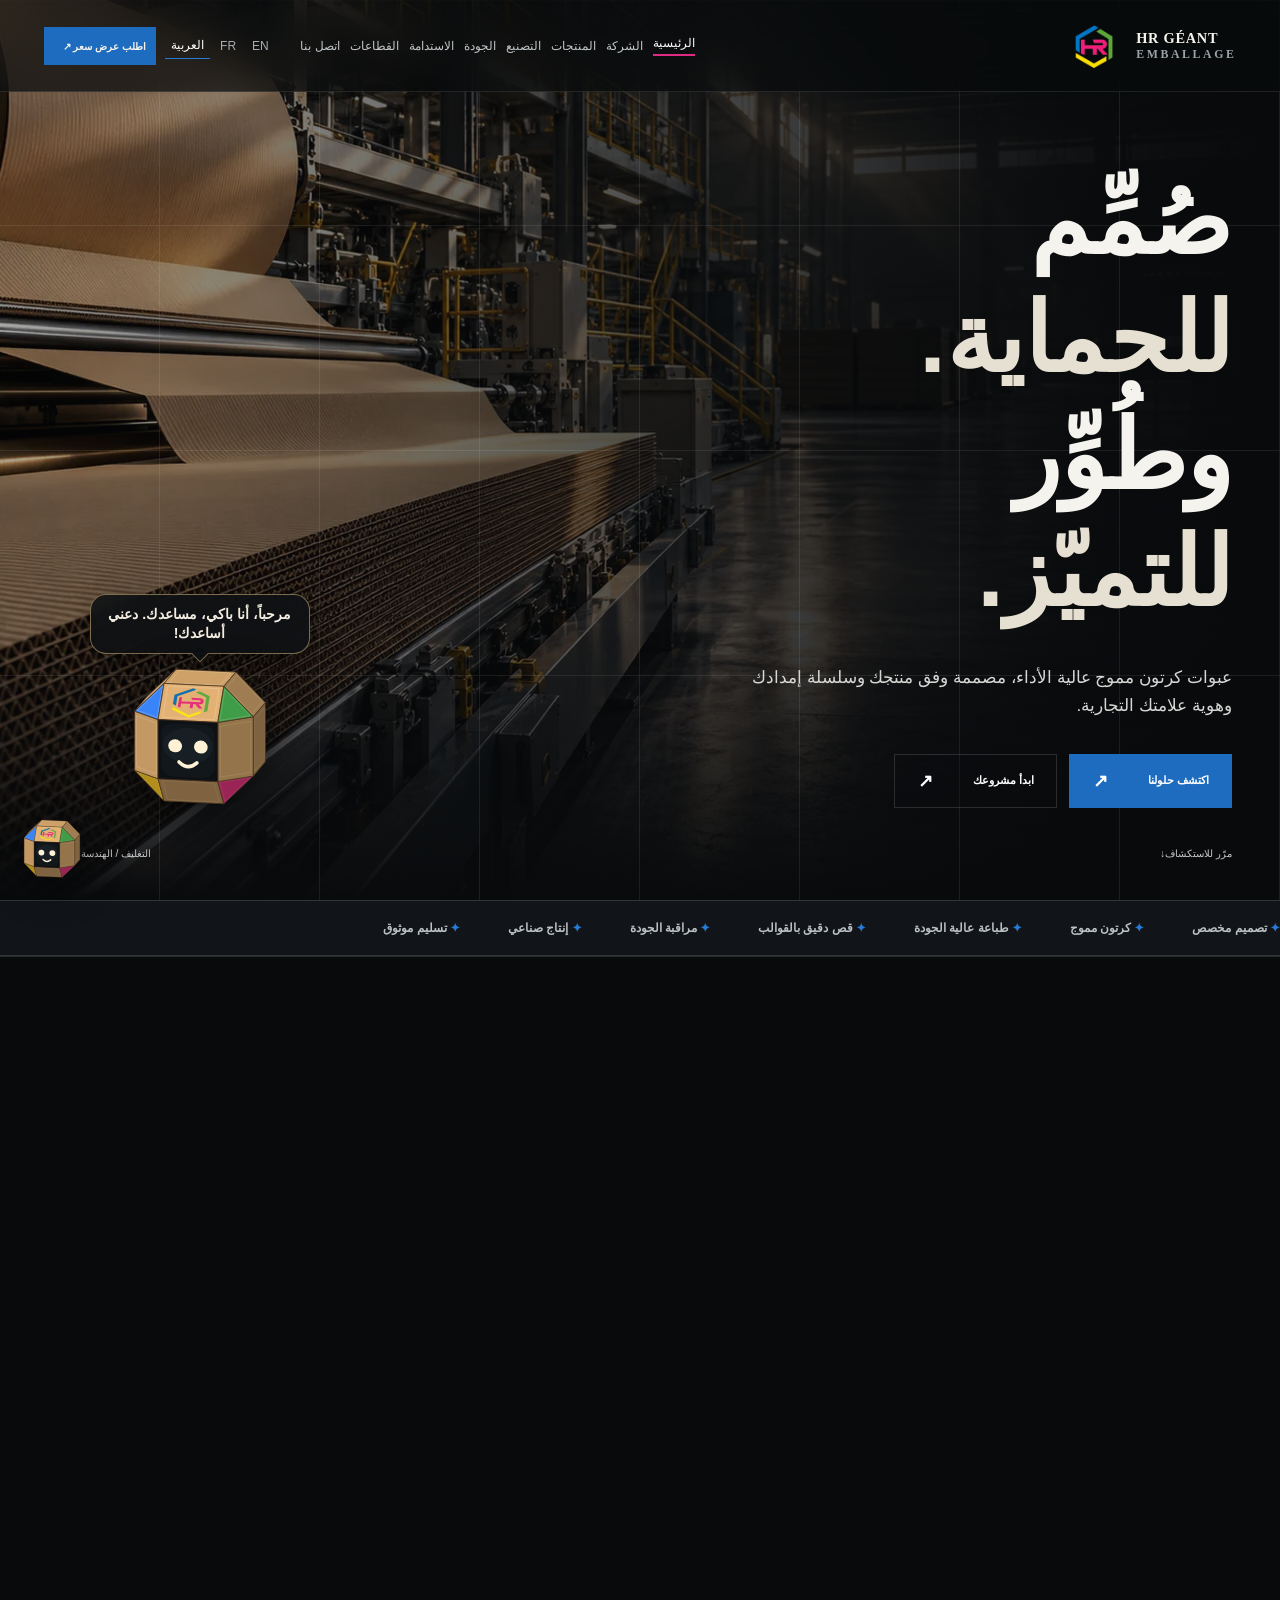
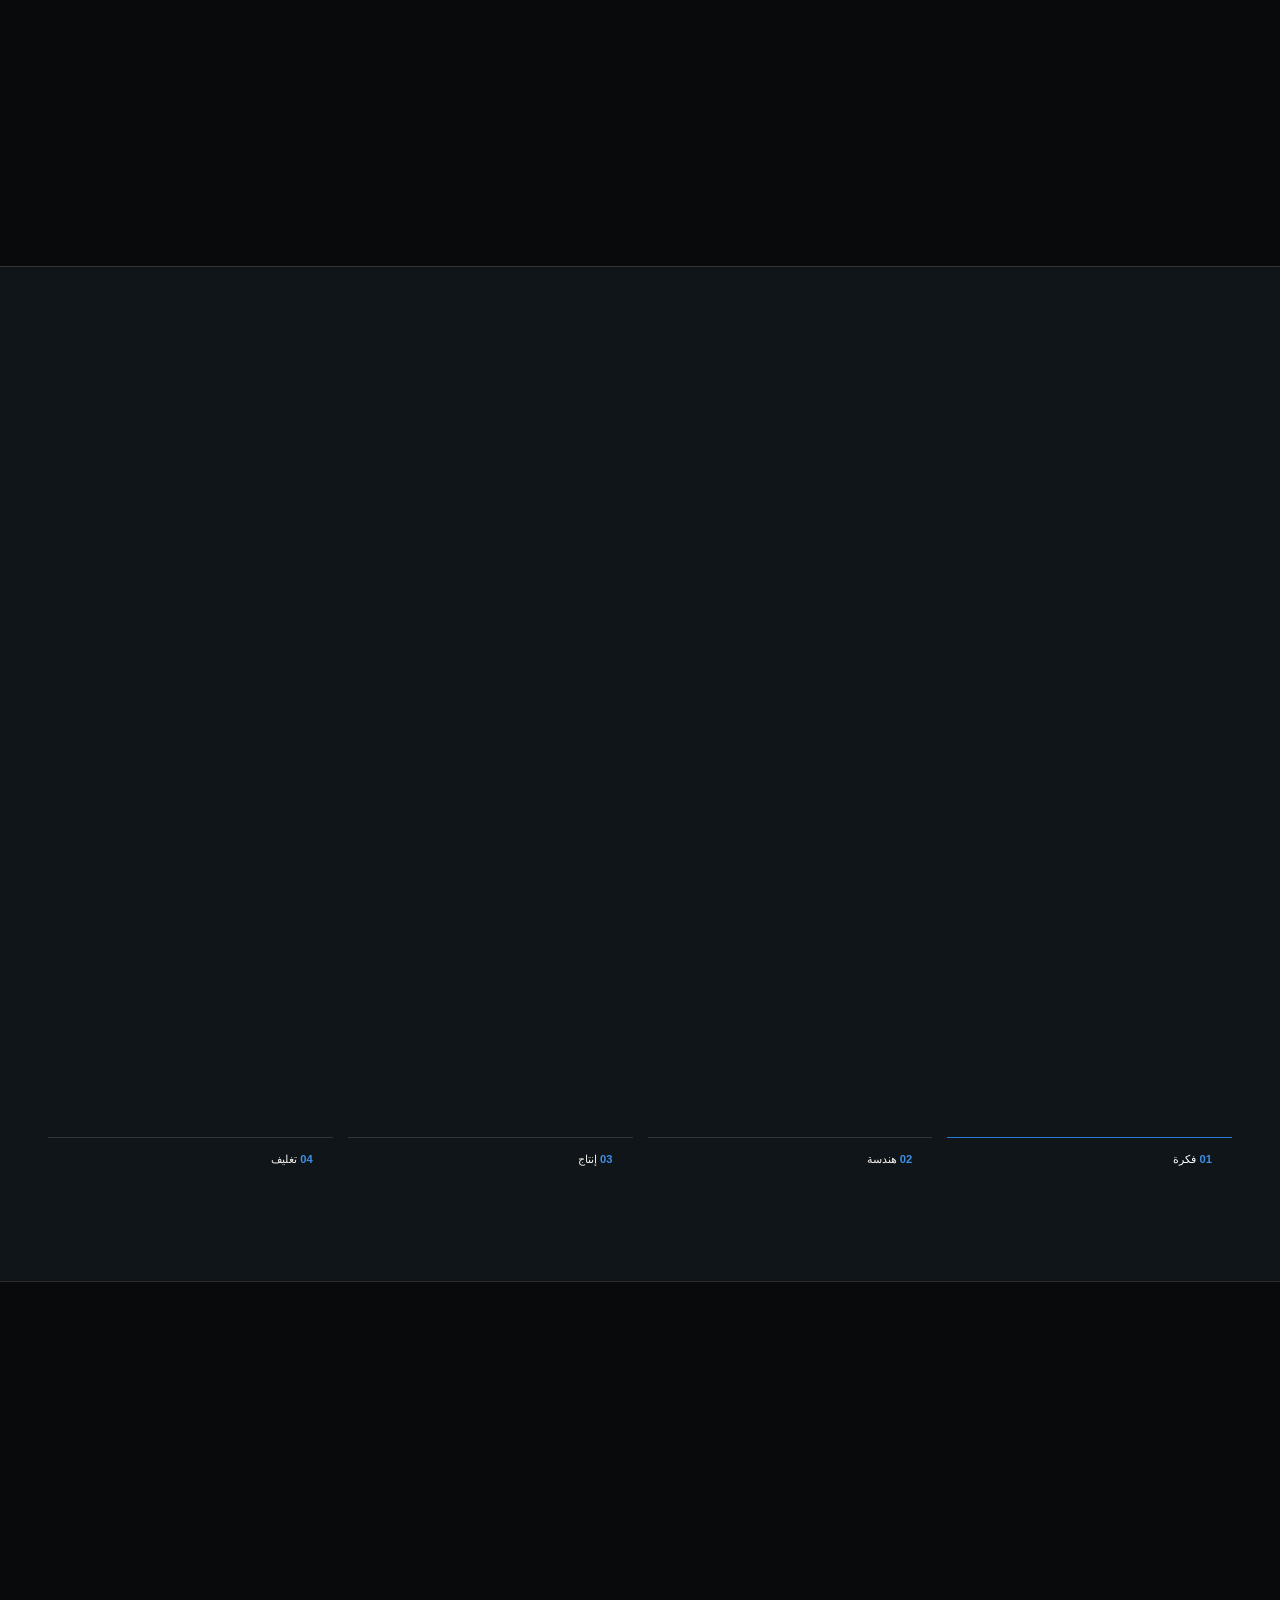
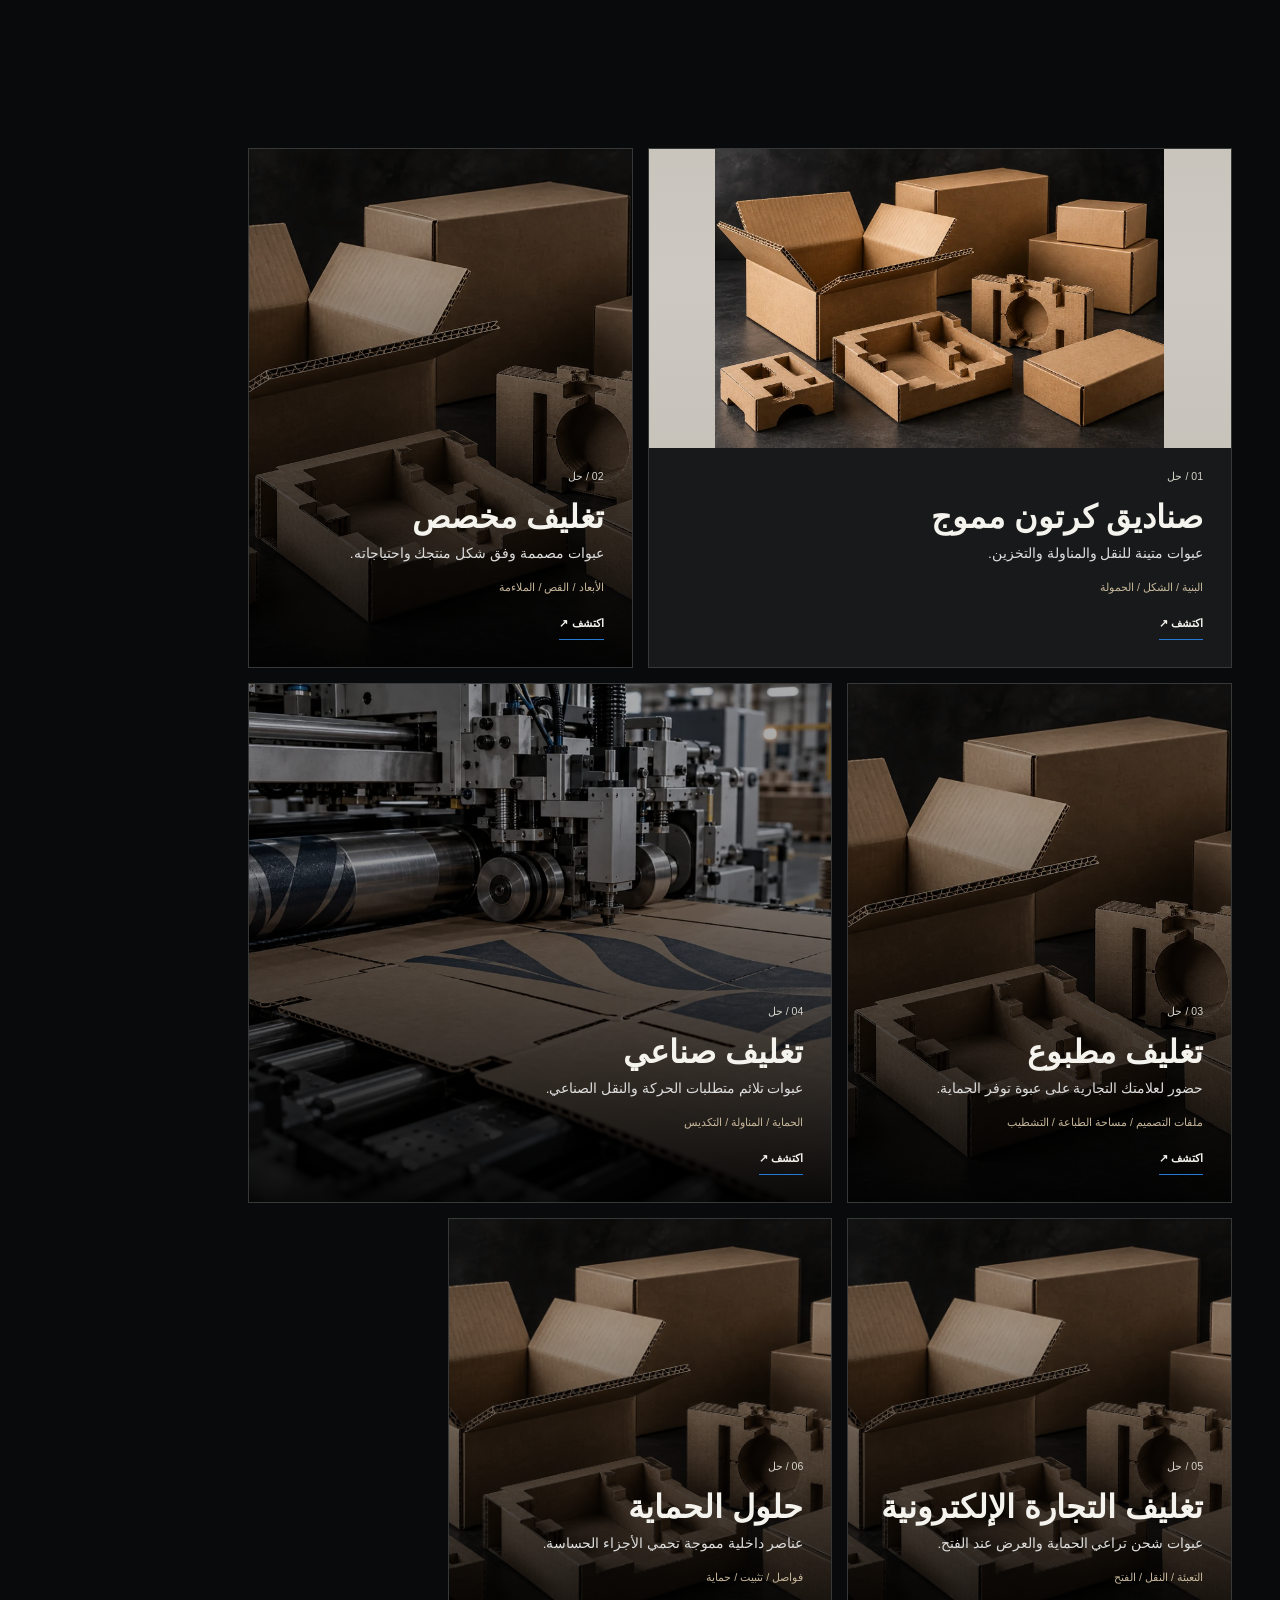
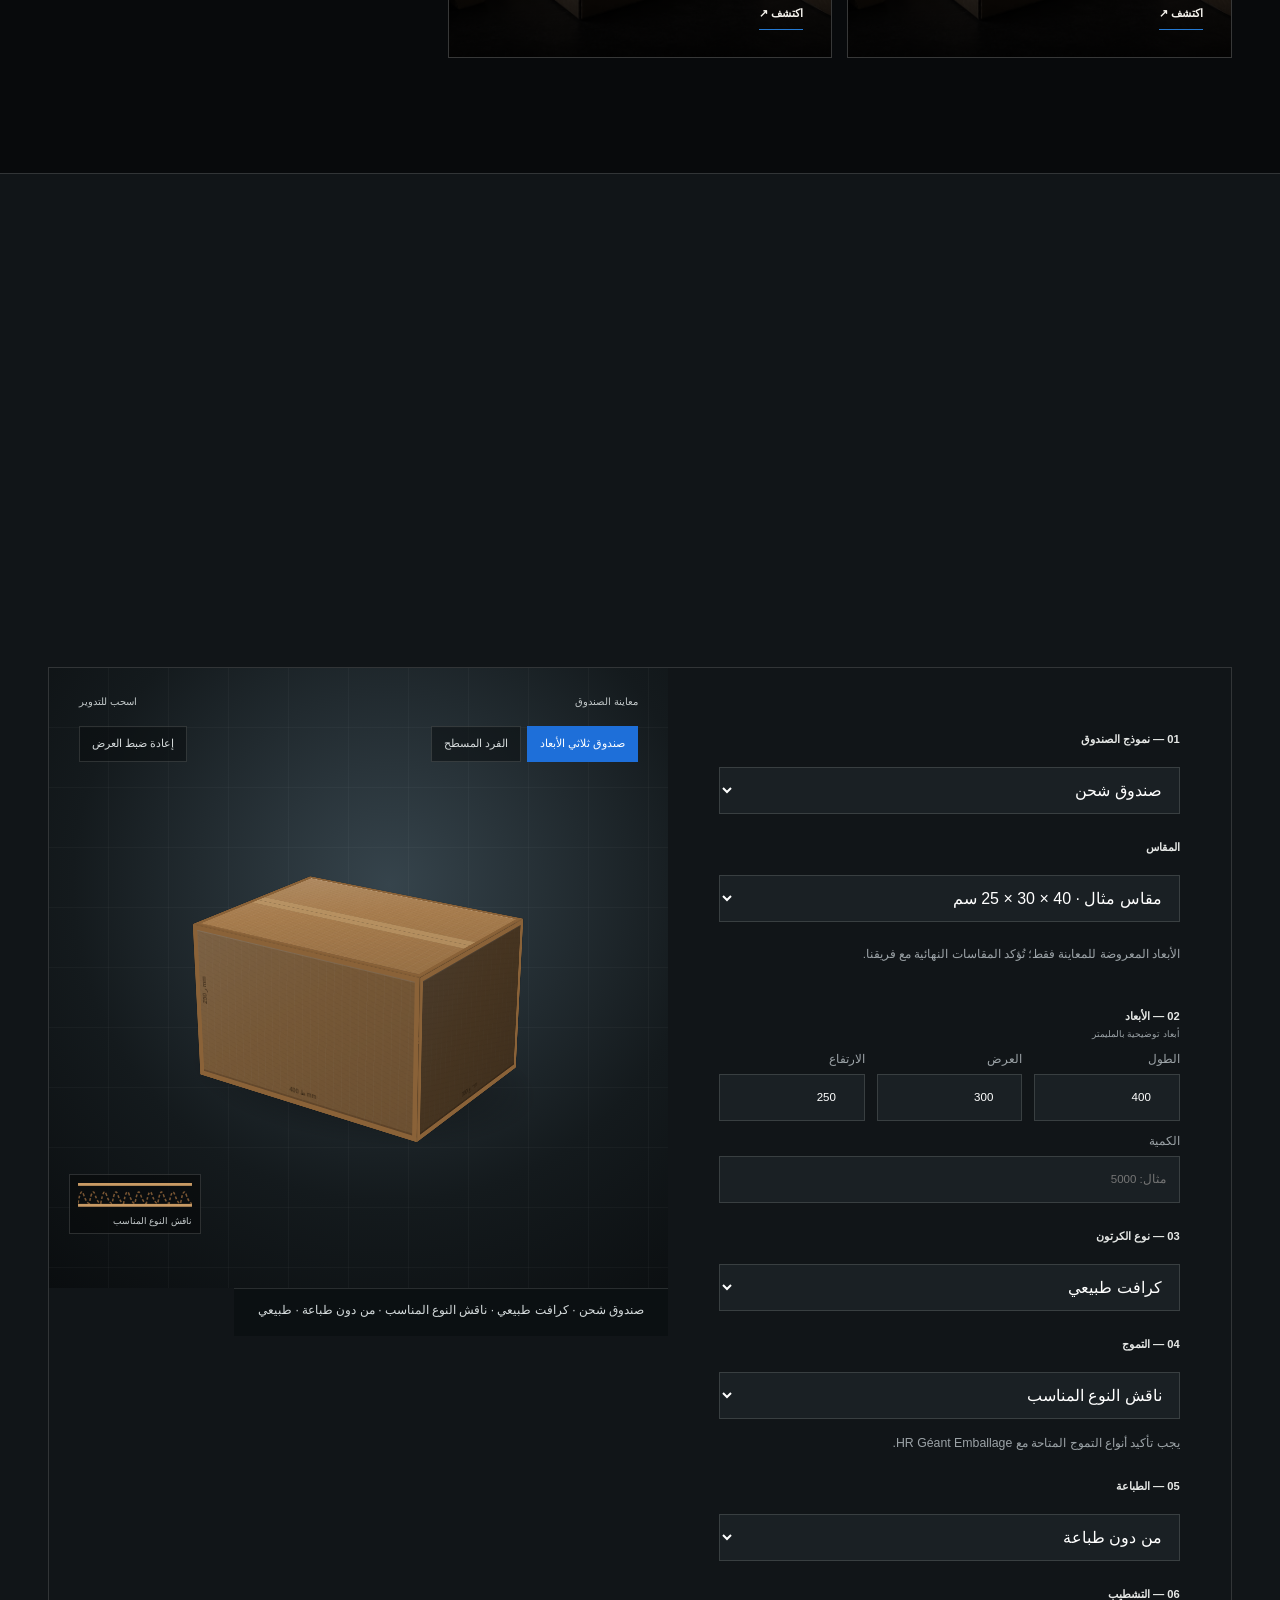
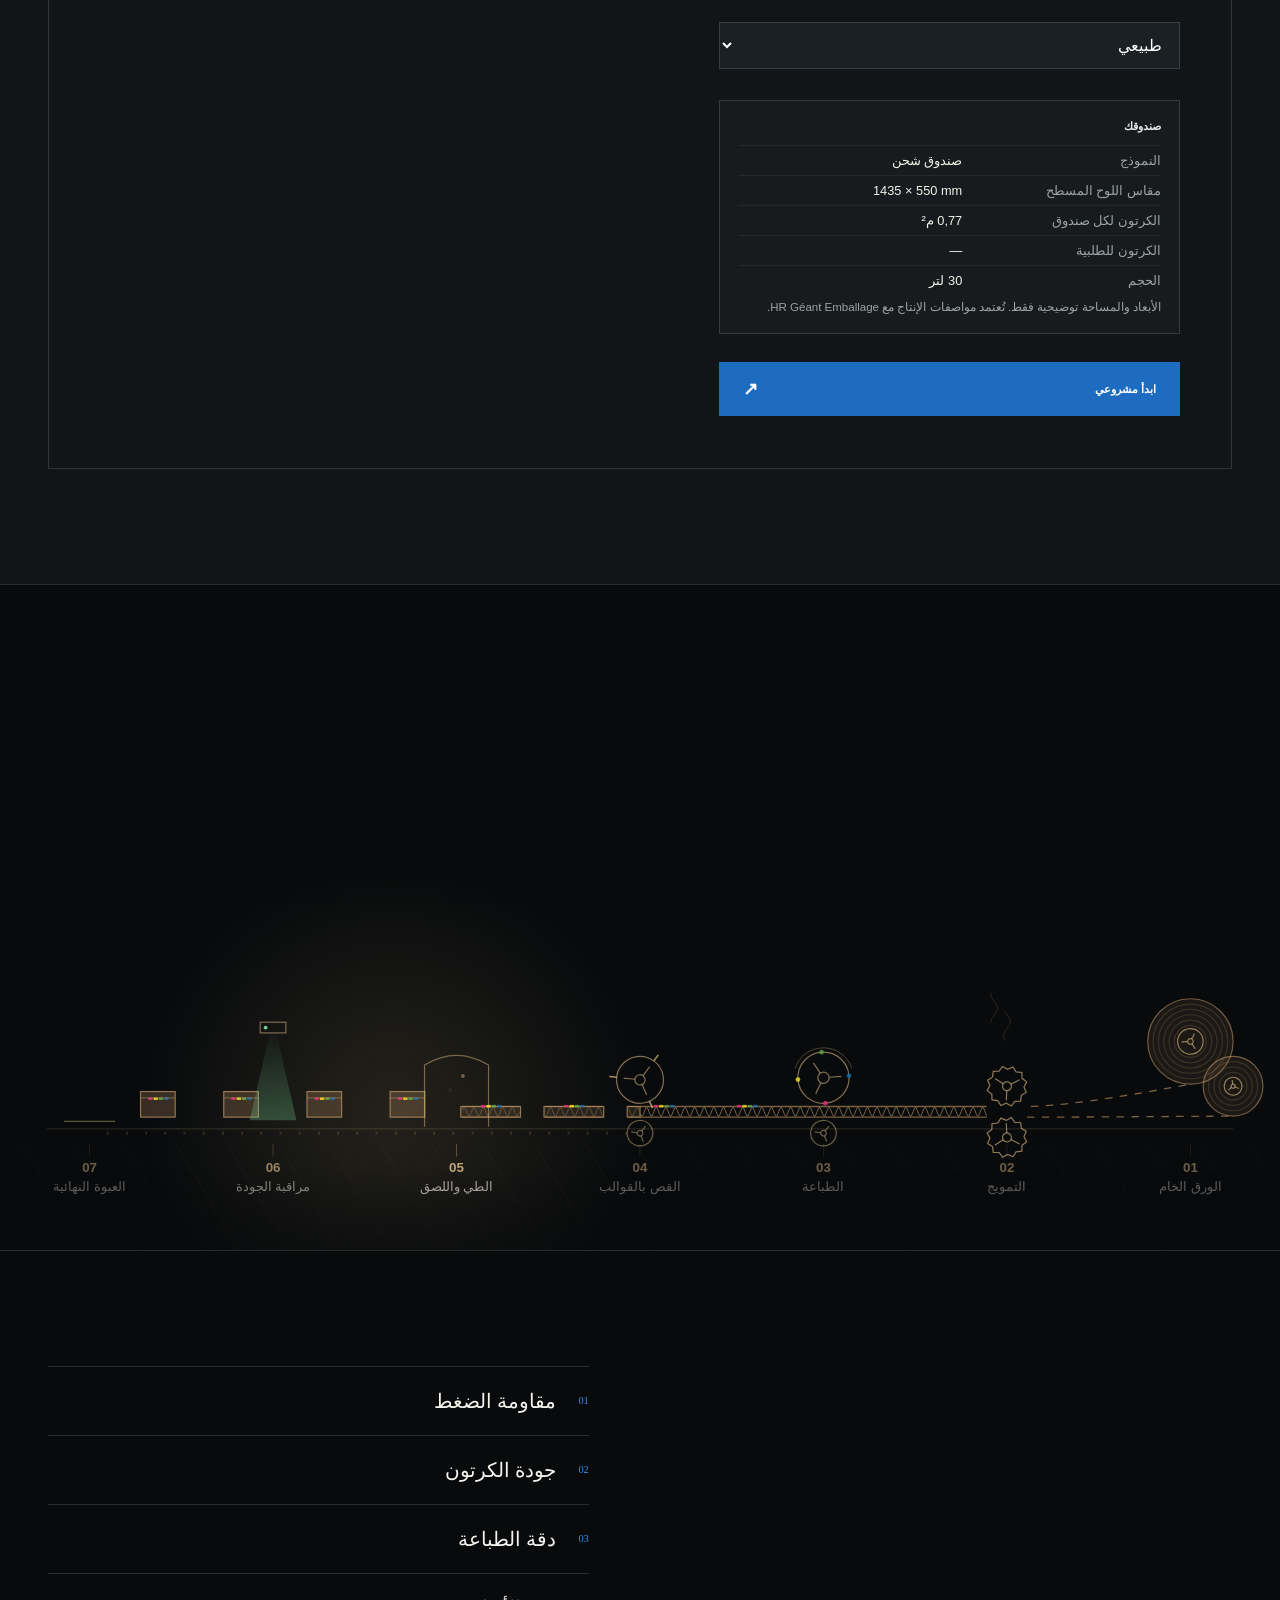
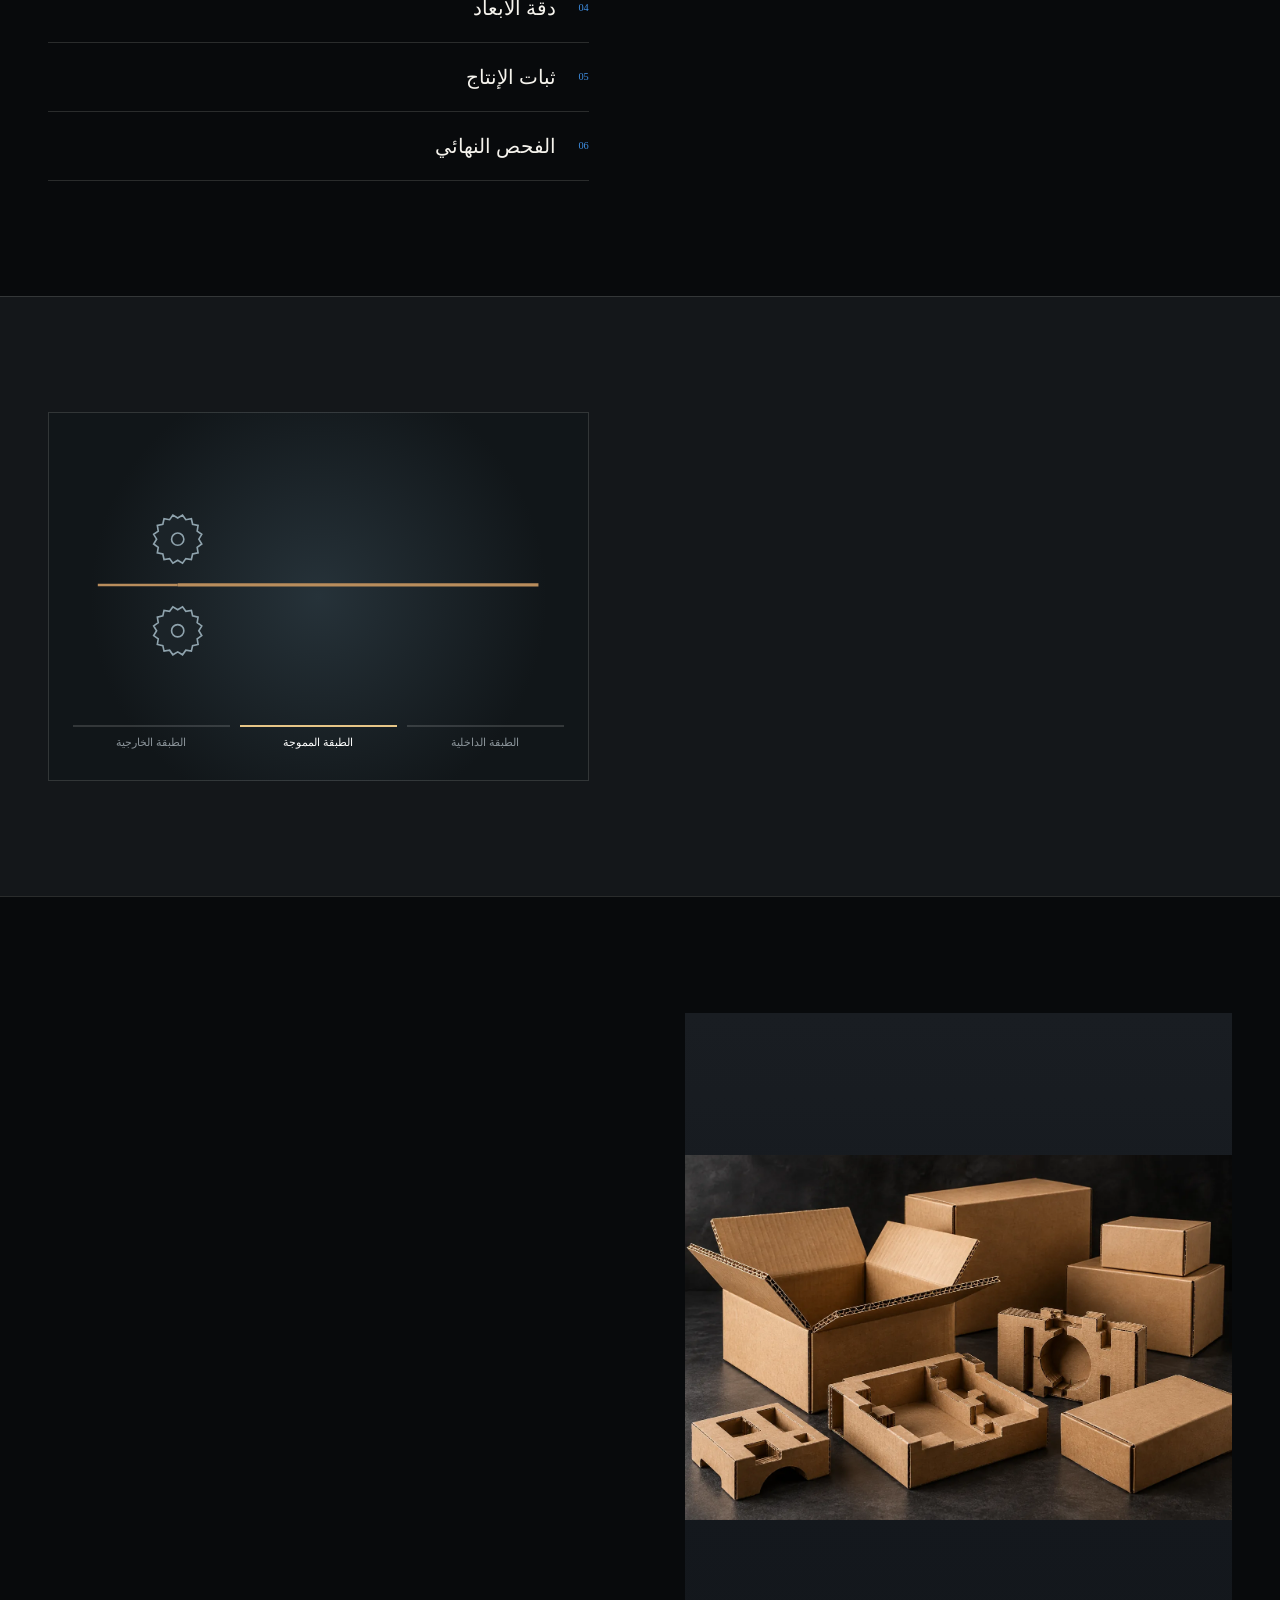
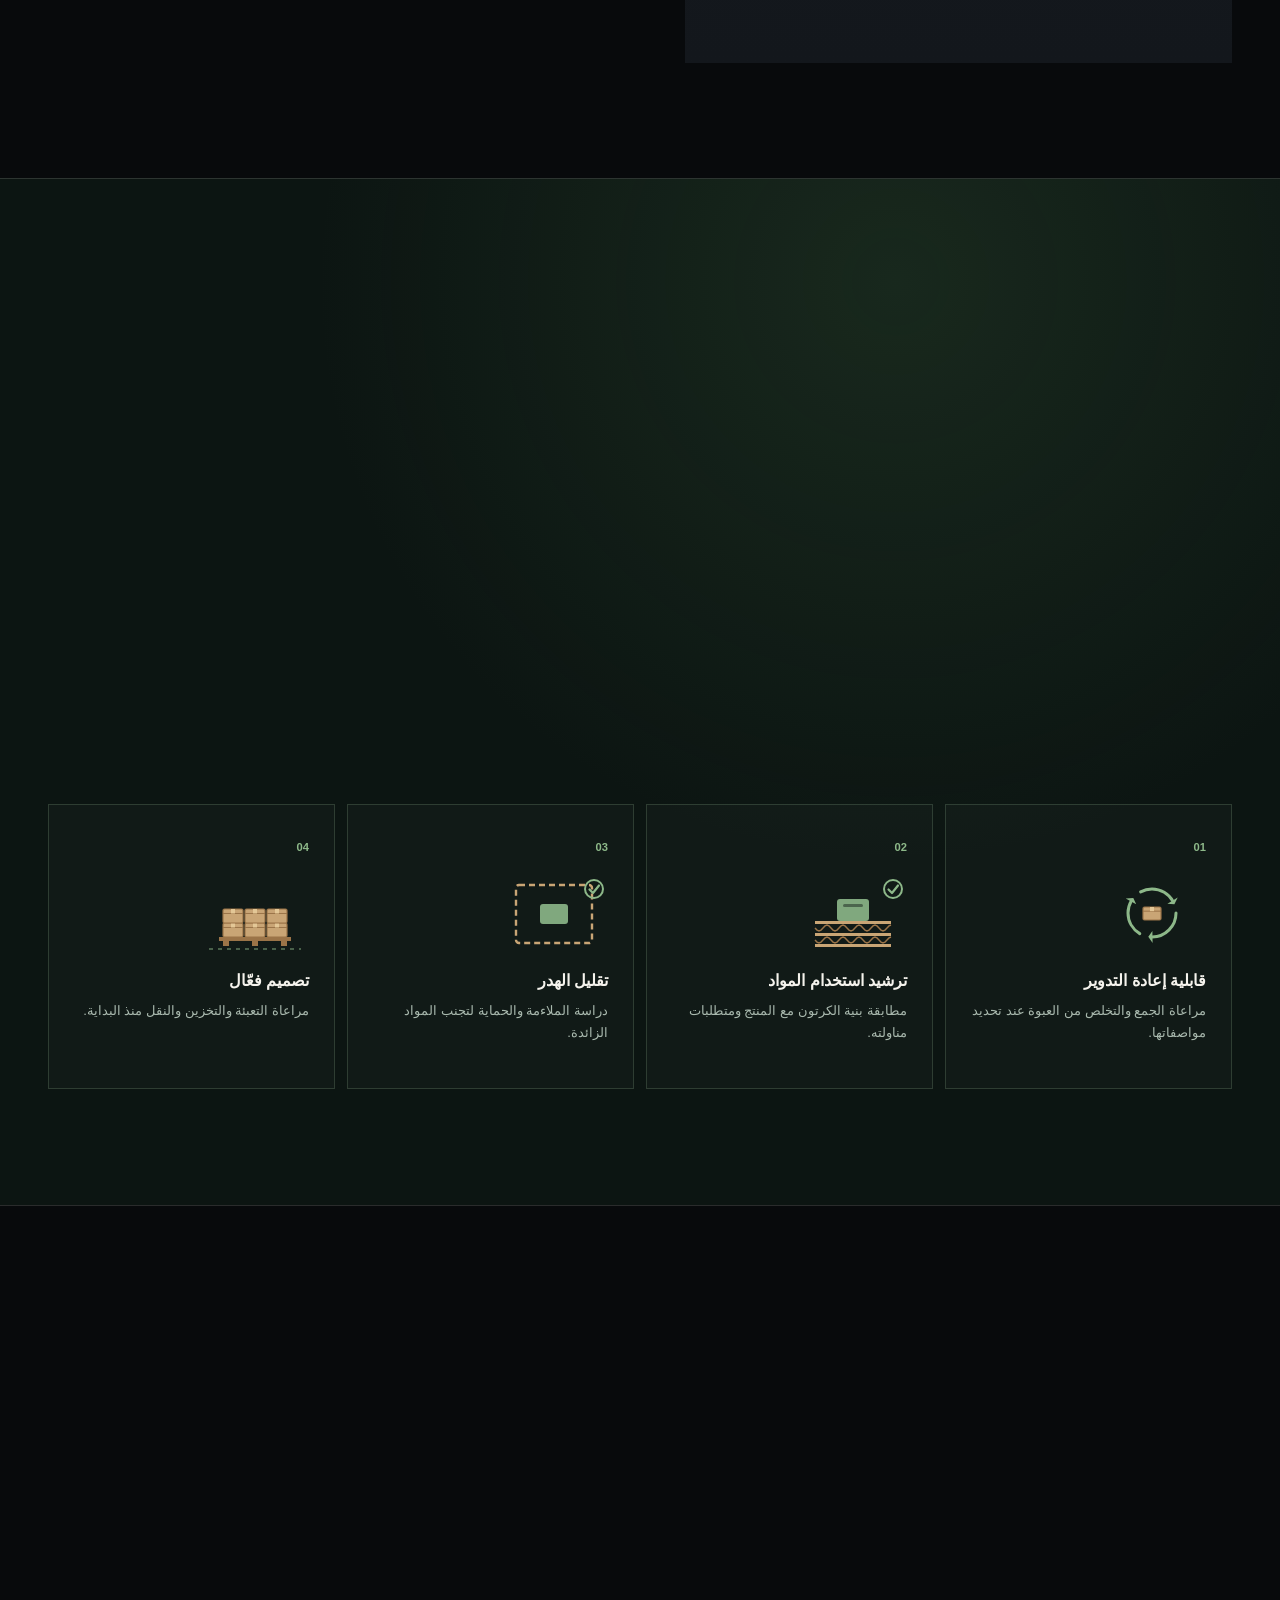
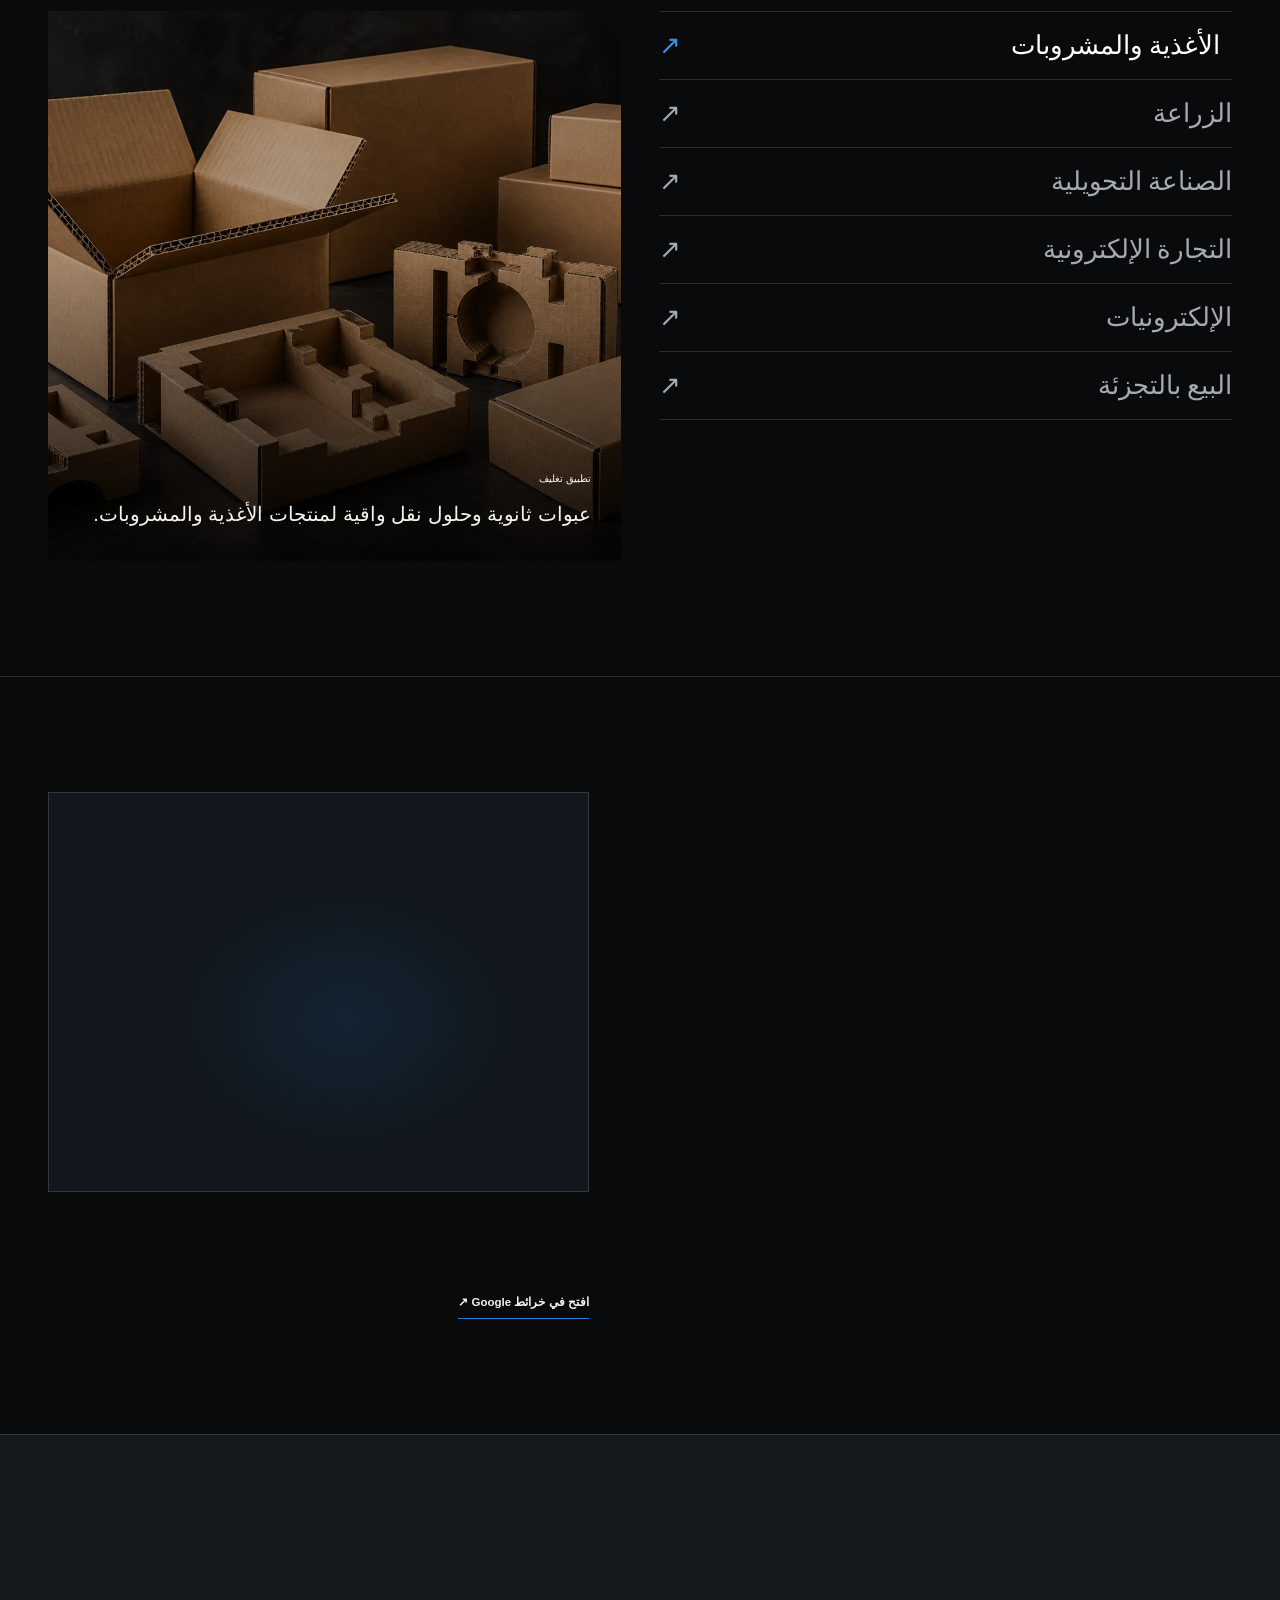
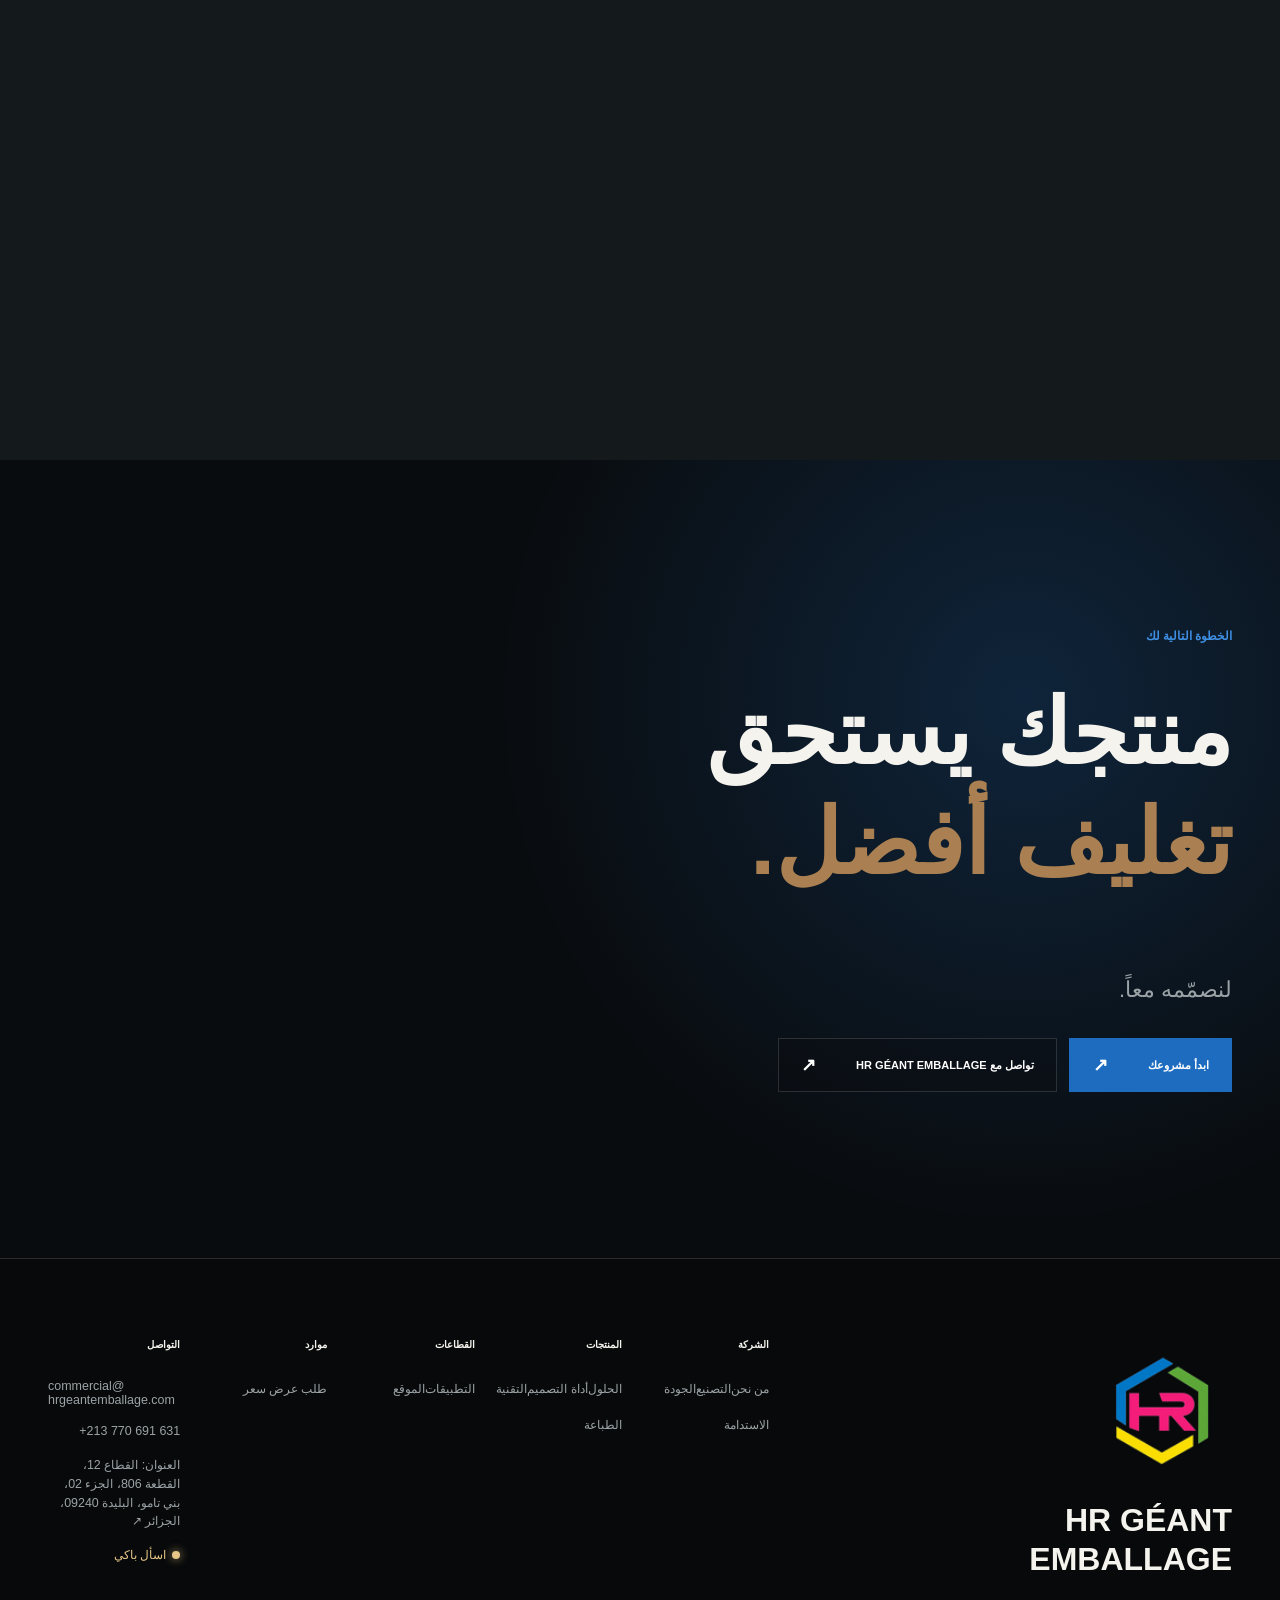
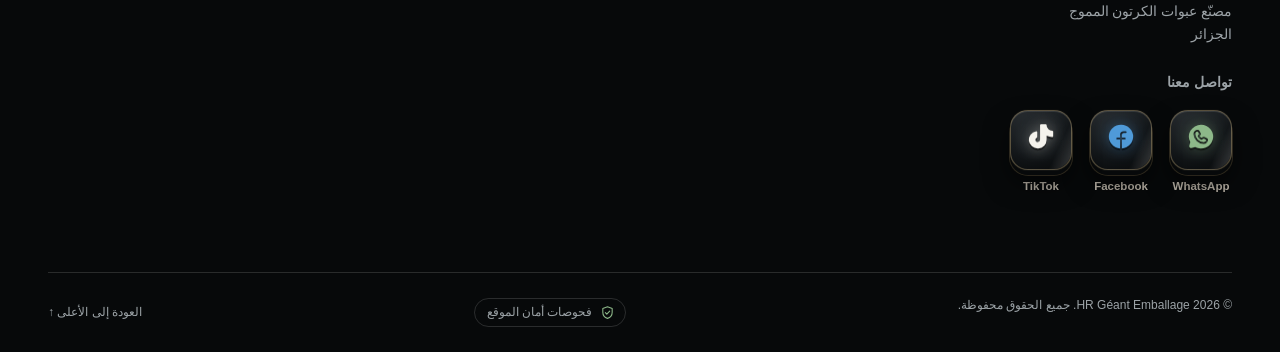
==== commit ca90f0c1: "Print & Brand: replace photo with offset-press animation Render the supplied PrintBrand Remotion pro" ====
--- a/ar/index.html
+++ b/ar/index.html
@@ -7,7 +7,7 @@
   <link rel="canonical" href="https://www.hrgeantemballage.com/ar/">
   <meta property="og:type" content="website"><meta property="og:title" content="مصنع علب الكرتون المموج في الجزائر | HR Géant Emballage"><meta property="og:description" content="تصنيع علب الكرتون المموج وعبوات التغليف حسب الطلب في بني تامو، البليدة، الجزائر. تواصل مع HR Géant Emballage لمناقشة احتياجات التعبئة وطلب عرض سعر."><meta property="og:url" content="https://www.hrgeantemballage.com/ar/"><meta property="og:image" content="https://www.hrgeantemballage.com/assets/images/hr-geant-emballage-social.jpg">
   <meta name="twitter:card" content="summary_large_image"><meta name="twitter:title" content="مصنع علب الكرتون المموج في الجزائر | HR Géant Emballage"><meta name="twitter:description" content="تصنيع علب الكرتون المموج وعبوات التغليف حسب الطلب في بني تامو، البليدة، الجزائر. تواصل مع HR Géant Emballage لمناقشة احتياجات التعبئة وطلب عرض سعر."><meta name="twitter:image" content="https://www.hrgeantemballage.com/assets/images/hr-geant-emballage-social.jpg">
-  <meta name="theme-color" content="#080a0c"><link rel="icon" href="../assets/logo.png" type="image/png"><link rel="preload" as="image" href="../assets/images/hero-factory.webp"><link rel="stylesheet" href="../assets/css/style.css?v=20261009cbox"><script defer src="../assets/js/main.js?v=20261009cbox"></script>
+  <meta name="theme-color" content="#080a0c"><link rel="icon" href="../assets/logo.png" type="image/png"><link rel="preload" as="image" href="../assets/images/hero-factory.webp"><link rel="stylesheet" href="../assets/css/style.css?v=20261009print"><script defer src="../assets/js/main.js?v=20261009print"></script>
   <script type="application/ld+json">{"@context":"https://schema.org","@type":["Organization","LocalBusiness"],"@id":"https://www.hrgeantemballage.com/#organization","name":"HR Géant Emballage","url":"https://www.hrgeantemballage.com/","logo":"https://www.hrgeantemballage.com/assets/logo.png","email":"commercial@hrgeantemballage.com","telephone":"+213770691631","address":{"@type":"PostalAddress","streetAddress":"SEC 12 LOT 806 PART 02","addressLocality":"Béni Tamou","addressRegion":"Blida","postalCode":"09240","addressCountry":"DZ"},"sameAs":["https://www.facebook.com/hrgeantemballage/","https://www.tiktok.com/@hr.geant.emballage"]}</script>
 <meta property="og:locale" content="ar_DZ"><meta property="og:image:width" content="1200"><meta property="og:image:height" content="630"><meta property="og:image:alt" content="HR Géant Emballage — تصنيع عبوات الكرتون المموج في الجزائر"><link rel="alternate" hreflang="en" href="https://www.hrgeantemballage.com/"><link rel="alternate" hreflang="fr" href="https://www.hrgeantemballage.com/fr/"><link rel="alternate" hreflang="ar" href="https://www.hrgeantemballage.com/ar/"><link rel="alternate" hreflang="x-default" href="https://www.hrgeantemballage.com/"><link rel="stylesheet" href="../assets/css/manufacturing-section.css?v=20260927j"><link rel="stylesheet" href="../assets/css/guide.css?v=20260930dock1"><link rel="stylesheet" href="../assets/css/design-to-form.css?v=20260927m"><link rel="stylesheet" href="../assets/css/technology-layers.css?v=20260929b"><link rel="stylesheet" href="../assets/css/eco-principles.css?v=20260928g"><link rel="stylesheet" href="../assets/css/social-3d.css?v=20260928i"><link rel="stylesheet" href="../assets/css/security-checks.css?v=20260930paneldate2"></head>
 <body>
@@ -28,7 +28,7 @@
     <section class="section mfg-anim" id="manufacturing" aria-labelledby="manufacturing-title"><canvas class="mfg-canvas" aria-hidden="true"></canvas><div class="container mfg-content"><div class="section-heading reveal"><p class="eyebrow light">05 / رحلة التصنيع</p><h2 id="manufacturing-title">تصنيع حديث<br>لتغليف <i>عالي الأداء.</i></h2></div></div><ol class="timeline mfg-steps mfg-sr" id="timeline"><li><b>01</b><span>الورق الخام</span></li><li><b>02</b><span>التمويج</span></li><li><b>03</b><span>الطباعة</span></li><li><b>04</b><span>القص بالقوالب</span></li><li><b>05</b><span>الطي واللصق</span></li><li><b>06</b><span>مراقبة الجودة</span></li><li><b>07</b><span>العبوة النهائية</span></li></ol></section>
     <section class="section quality" id="quality"><div class="container quality-grid"><div class="section-heading reveal"><p class="eyebrow">06 / اعتبارات الجودة</p><h2>الدقة<br>في كل <i>مرحلة.</i></h2><p>اعتبارات جودة العبوة وفق متطلبات المنتج والمناولة.</p></div><div class="quality-list"><div><span>01</span> مقاومة الضغط</div><div><span>02</span> جودة الكرتون</div><div><span>03</span> دقة الطباعة</div><div><span>04</span> دقة الأبعاد</div><div><span>05</span> ثبات الإنتاج</div><div><span>06</span> الفحص النهائي</div></div></div></section>
     <section class="section technology" id="technology"><div class="container technology-grid"><div class="section-heading reveal"><p class="eyebrow">07 / تقنية الكرتون المموج</p><h2>القوة<br>في <i>الطبقات.</i></h2><p>يتكون الكرتون المموج من طبقتين مستويتين تتوسطهما طبقة مموجة. ويُختار تركيبه وفق الحمولة والمناولة ومتطلبات الطباعة.</p></div><div class="board-diagram" role="img" aria-label="رسم لطبقات الكرتون المموج: طبقة خارجية وتموج وطبقة خارجية"><div class="board-liner"></div><div class="board-flute"></div><div class="board-liner"></div><div class="board-labels"><span>الطبقة الخارجية</span><span>الطبقة المموجة</span><span>الطبقة الداخلية</span></div></div></div></section>
-    <section class="section printing" id="printing-section"><div class="container printing-grid"><div class="printing-image"><img src="../assets/images/corrugated-boxes.webp" loading="lazy" width="1400" height="900" alt="عبوات من الكرتون المموج في استوديو تصوير"></div><div class="section-heading reveal"><p class="eyebrow">08 / الطباعة والعلامة التجارية</p><h2>علامتك التجارية.<br>تُطبع<br><i>بدقة.</i></h2><p>يمكن للعبوة أن تكون تعبيراً ملموساً عن علامتك التجارية. شارك ملفات التصميم والاستخدام المقصود لتقييم طريقة الطباعة المناسبة.</p></div></div></section>
+    <section class="section printing" id="printing-section"><div class="container printing-grid"><div class="printing-image printing-image--video"><video class="printing-video" poster="../assets/images/corrugated-boxes.webp" autoplay muted loop playsinline preload="metadata" disablepictureinpicture disableremoteplayback aria-label="رسم متحرك: لوح من الكرتون يمر عبر مطبعة أوفست ليصبح علبة مطبوعة HR GEANT EMBALLAGE"><source src="../assets/videos/print-brand.mp4" type="video/mp4" media="(prefers-reduced-motion: no-preference)"><img src="../assets/images/corrugated-boxes.webp" loading="lazy" width="1400" height="900" alt="عبوات من الكرتون المموج في استوديو تصوير"></video></div><div class="section-heading reveal"><p class="eyebrow">08 / الطباعة والعلامة التجارية</p><h2>علامتك التجارية.<br>تُطبع<br><i>بدقة.</i></h2><p>يمكن للعبوة أن تكون تعبيراً ملموساً عن علامتك التجارية. شارك ملفات التصميم والاستخدام المقصود لتقييم طريقة الطباعة المناسبة.</p></div></div></section>
     <section class="section sustainability" id="sustainability"><div class="container"><div class="section-heading reveal"><p class="eyebrow">09 / تصميم مسؤول</p><h2>تغليف أفضل.<br>من أجل مستقبل <i>أكثر مسؤولية</i>.</h2><p>يساعد التصميم المدروس على استخدام المواد بكفاءة والنظر في رحلة العبوة كاملة. اسأل فريقنا عن خيارات المواد وإرشادات نهاية الاستخدام المناسبة لتطبيقك.</p></div><div class="principle-grid"><article><b>01</b><h3>قابلية إعادة التدوير</h3><p>مراعاة الجمع والتخلص من العبوة عند تحديد مواصفاتها.</p></article><article><b>02</b><h3>ترشيد استخدام المواد</h3><p>مطابقة بنية الكرتون مع المنتج ومتطلبات مناولته.</p></article><article><b>03</b><h3>تقليل الهدر</h3><p>دراسة الملاءمة والحماية لتجنب المواد الزائدة.</p></article><article><b>04</b><h3>تصميم فعّال</h3><p>مراعاة التعبئة والتخزين والنقل منذ البداية.</p></article></div></div></section>
     <section class="section industries" id="industries"><div class="container"><div class="section-heading reveal"><p class="eyebrow">10 / التطبيقات</p><h2>صُمِّم<br><i>لقطاعك.</i></h2></div><div class="industry-layout"><div class="industry-list" id="industry-list"><button type="button" class="selected" data-detail="عبوات ثانوية وحلول نقل واقية للأغذية والمشروبات.">الأغذية والمشروبات <span>↗</span></button><button type="button" data-detail="تصورات تغليف للمحاصيل الزراعية ومتطلبات مناولتها.">الزراعة <span>↗</span></button><button type="button" data-detail="عبوات نقل صناعية مصممة حسب أبعاد المنتج.">الصناعة التحويلية <span>↗</span></button><button type="button" data-detail="صناديق شحن ملائمة وتجربة فتح مدروسة.">التجارة الإلكترونية <span>↗</span></button><button type="button" data-detail="عبوات واقية للأجهزة الإلكترونية الحساسة.">الإلكترونيات <span>↗</span></button><button type="button" data-detail="عبوات عرض وشحن تحمل هوية العلامة التجارية.">البيع بالتجزئة <span>↗</span></button></div><div class="industry-visual"><img src="../assets/images/corrugated-boxes.webp" loading="lazy" width="1400" height="900" alt="تطبيقات مختلفة لعبوات الكرتون المموج"><div><small>تطبيق تغليف</small><p id="industry-detail">عبوات ثانوية وحلول نقل واقية لمنتجات الأغذية والمشروبات.</p></div></div></div></div></section>
     
--- a/assets/css/style.css
+++ b/assets/css/style.css
@@ -318,3 +318,8 @@
 .product-card--video .product-media{position:absolute;inset:0 0 auto 0;height:calc(100% - var(--copy-h,46%));min-height:160px;background:linear-gradient(180deg,#c9c4bc 0%,#cdc8c1 45%,#c7c2ba 100%);overflow:hidden}
 .product-card--video .product-video{display:block;width:100%;height:100%;object-fit:contain;background:transparent;pointer-events:none}
 .product-card--video .product-video img{width:100%;height:100%;object-fit:cover}
+
+/* 2026-10-09: 08 / Print & Brand — offset-press animation, full frame, bands match the video's edges */
+.printing-image--video{background:linear-gradient(180deg,#191d22 0%,#15191e 50%,#13171c 100%)}
+.printing-image--video .printing-video{display:block;width:100%;height:100%;object-fit:contain;background:transparent;pointer-events:none}
+.printing-image--video .printing-video img{width:100%;height:100%;object-fit:cover}
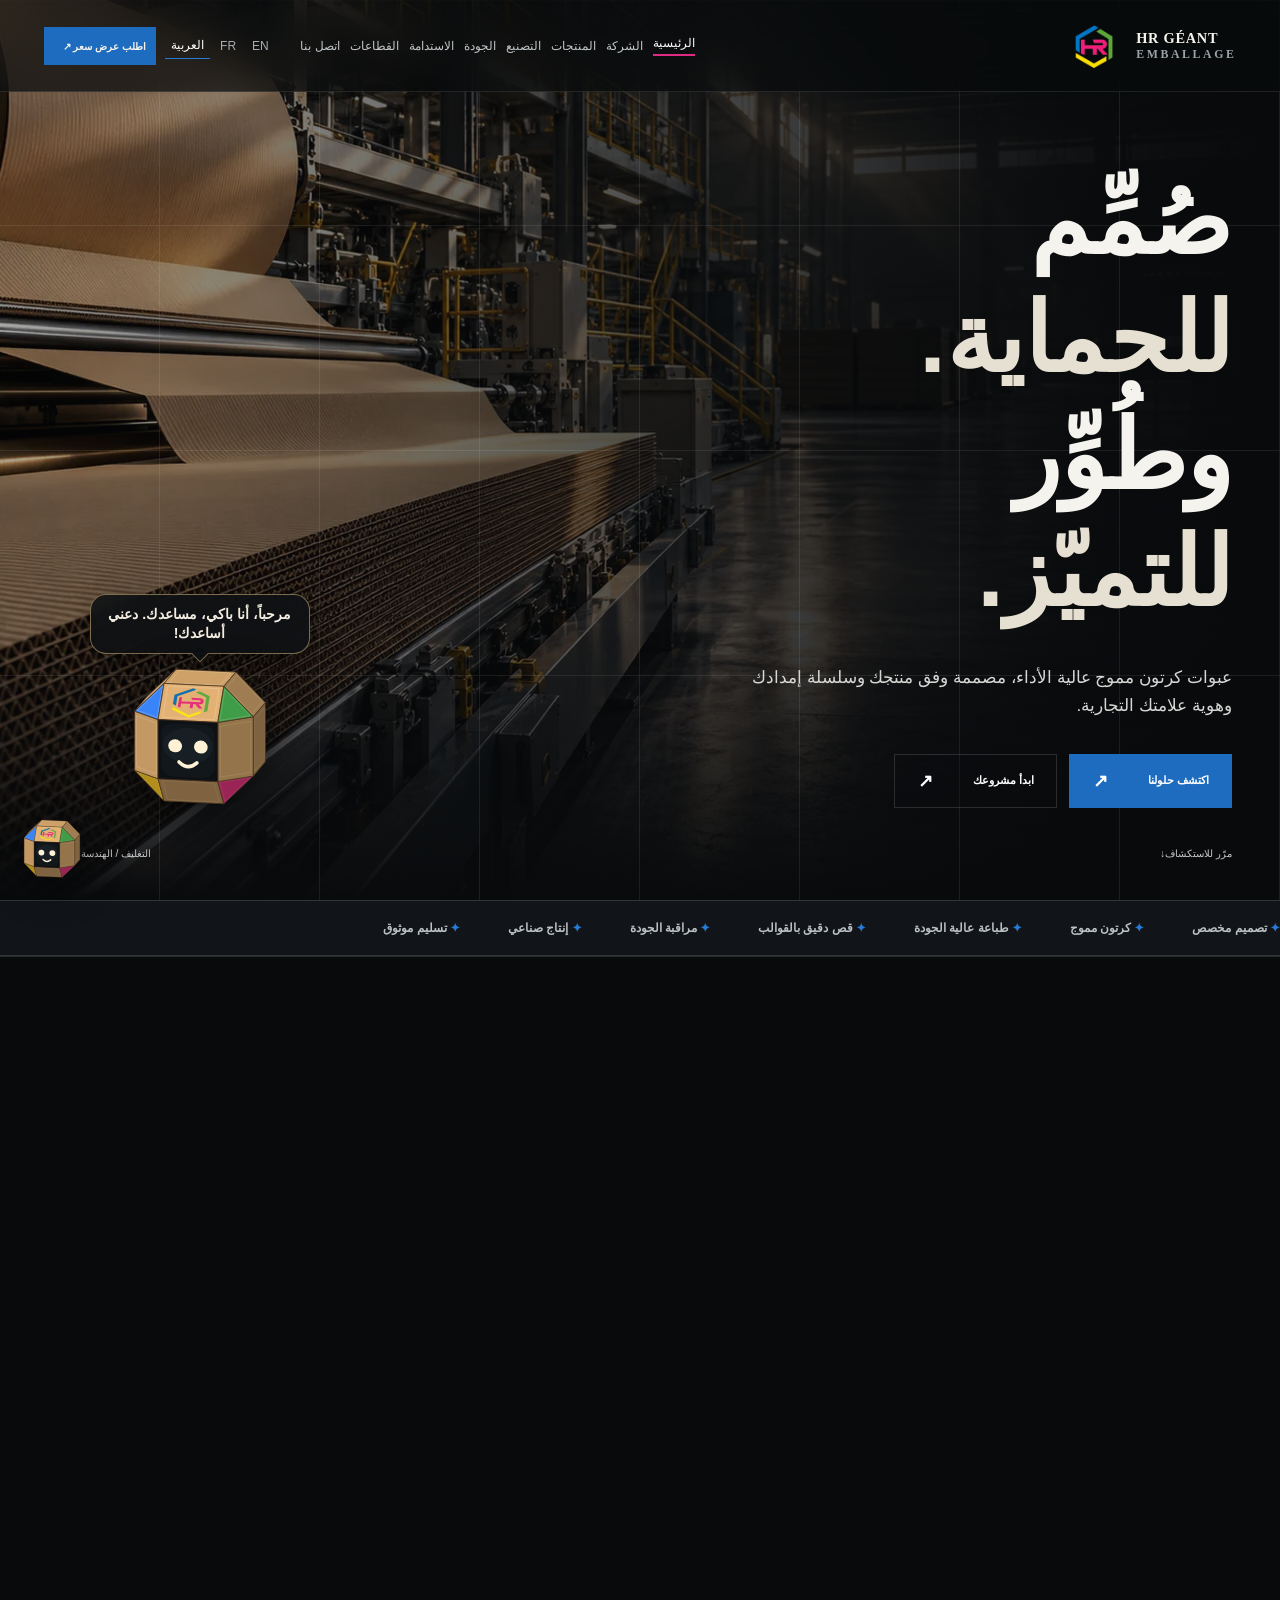
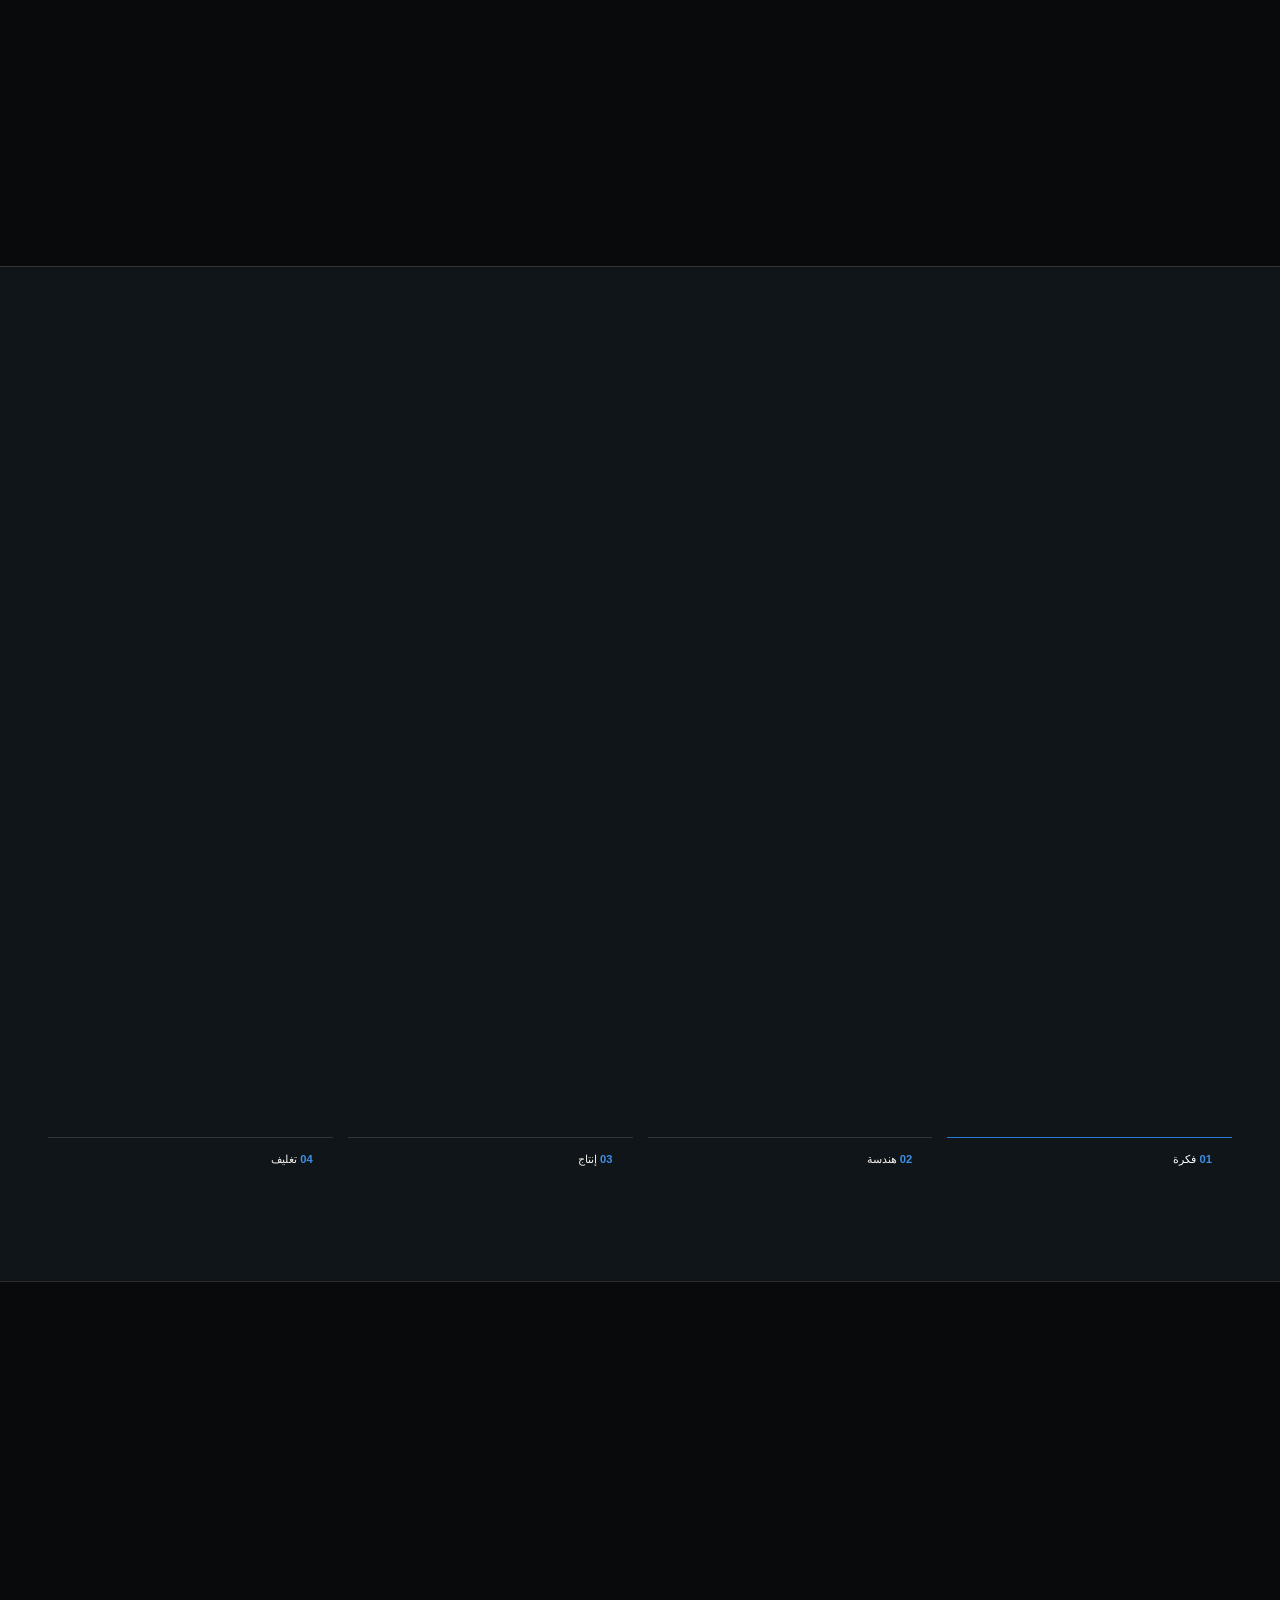
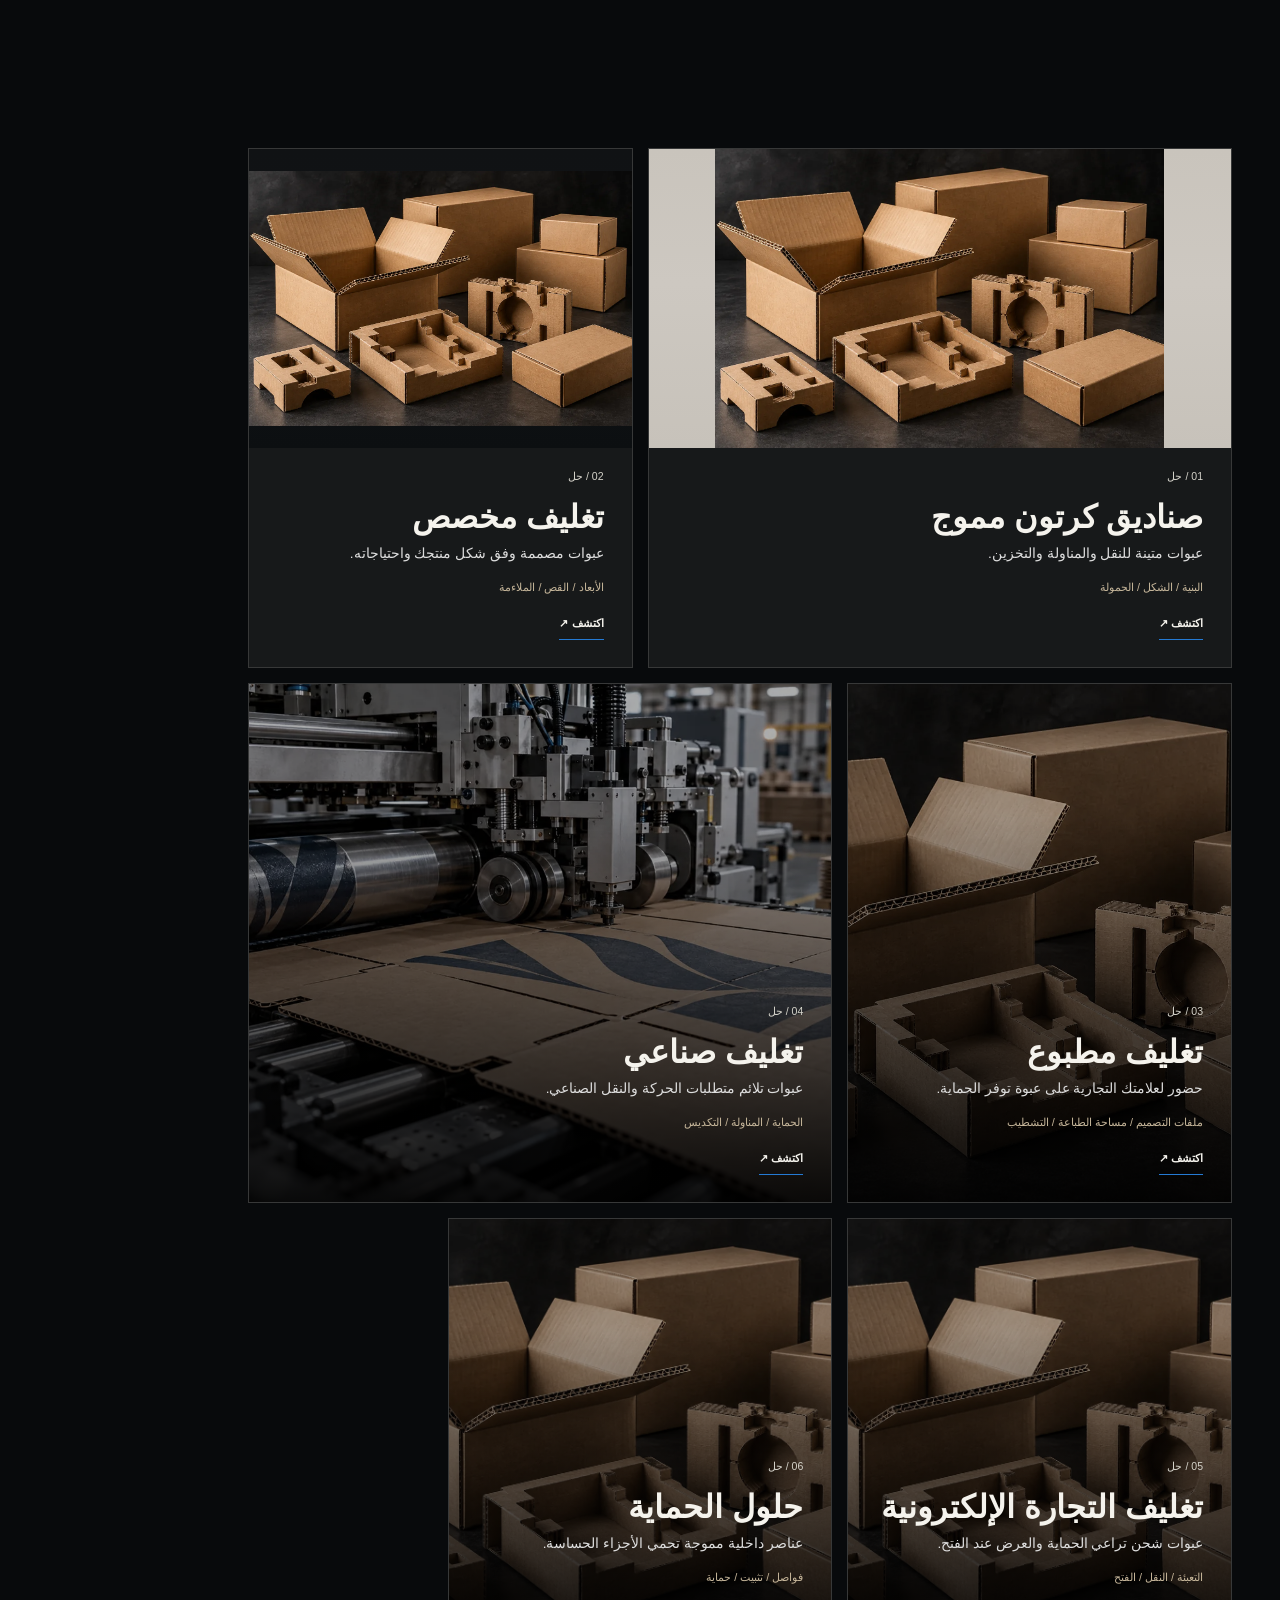
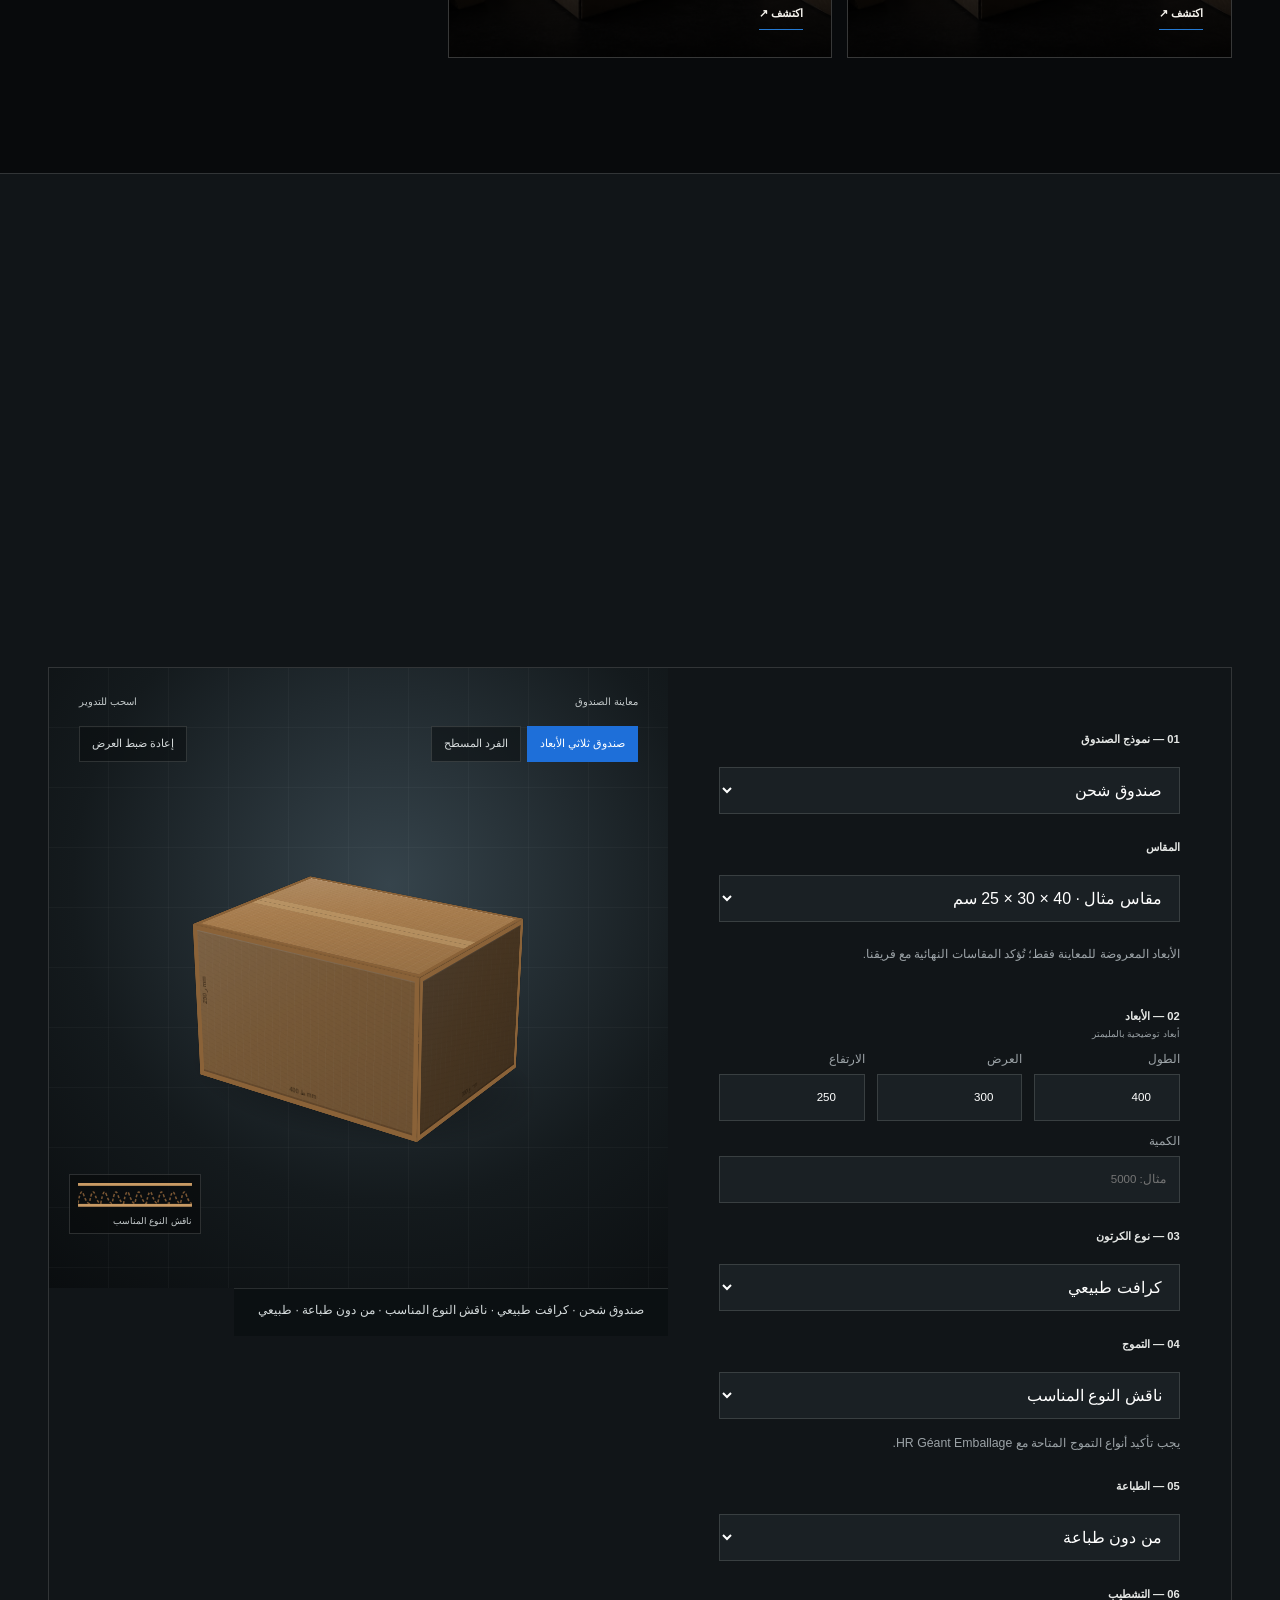
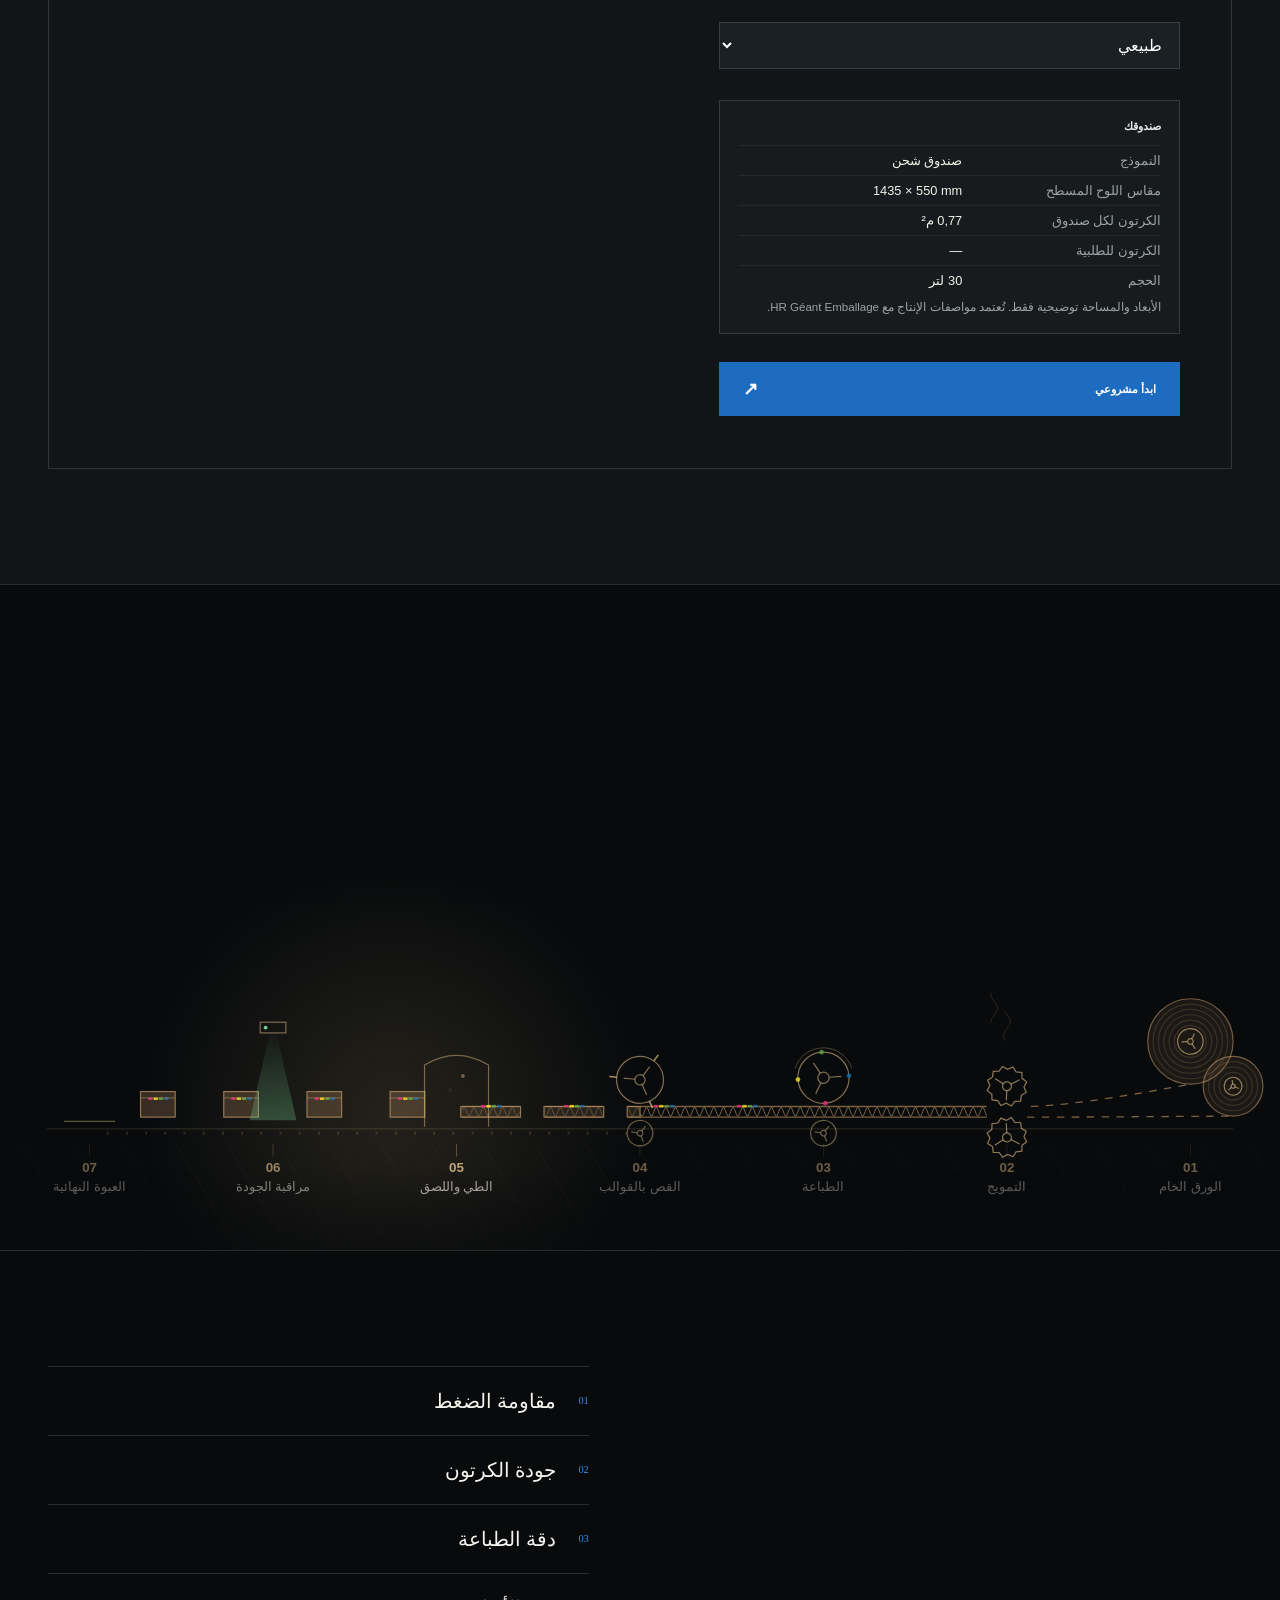
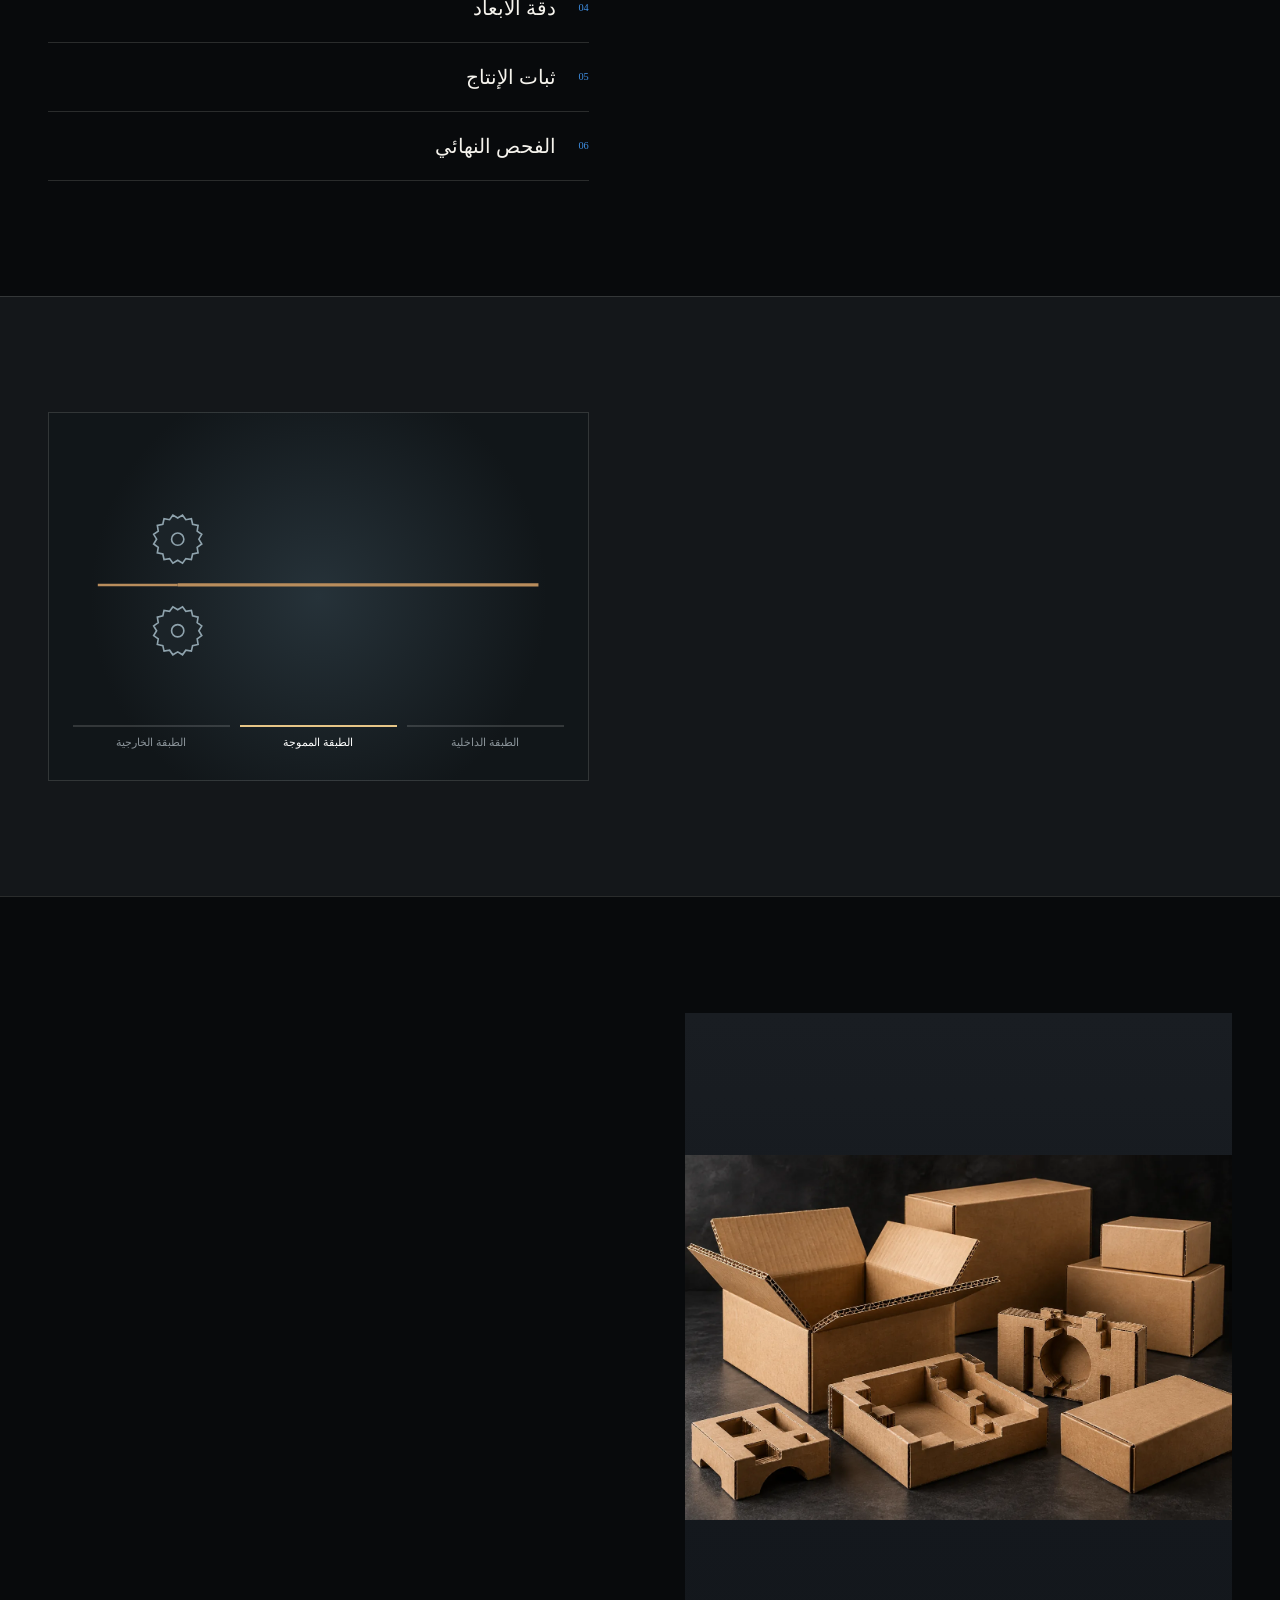
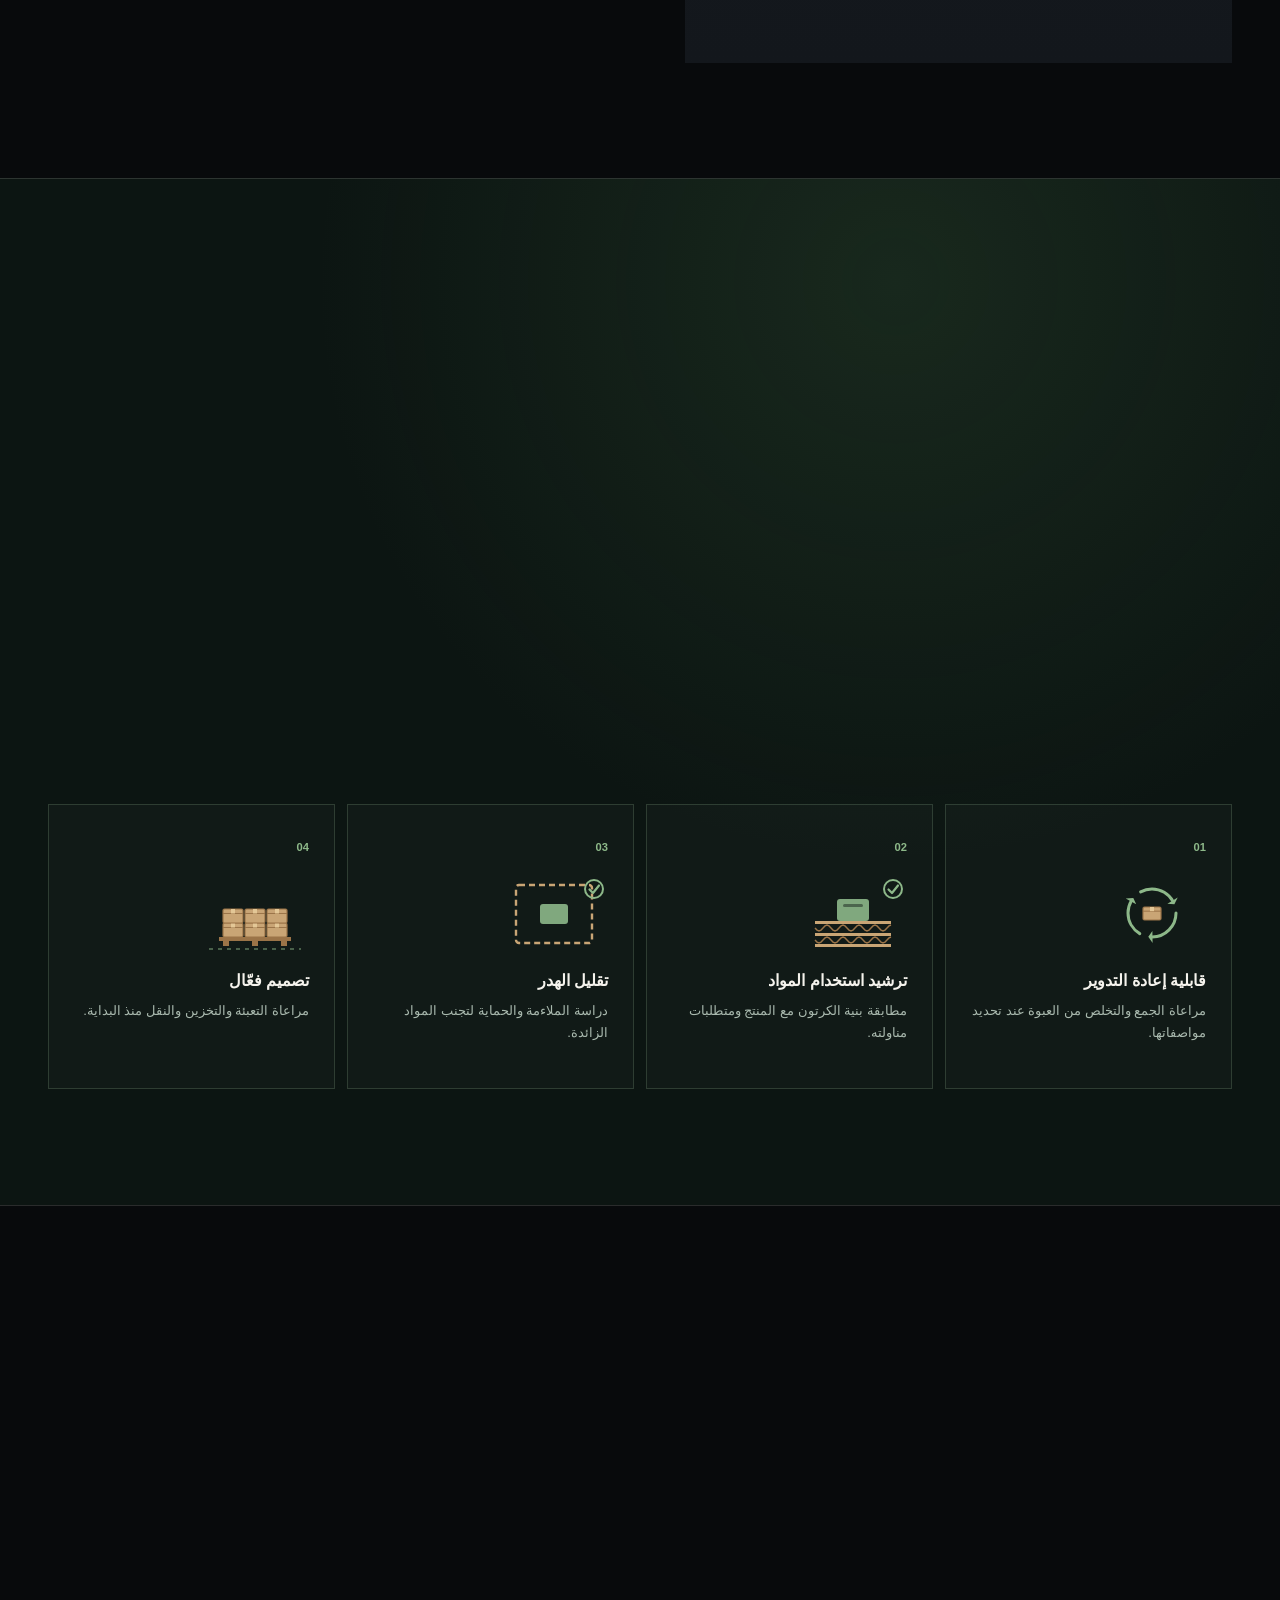
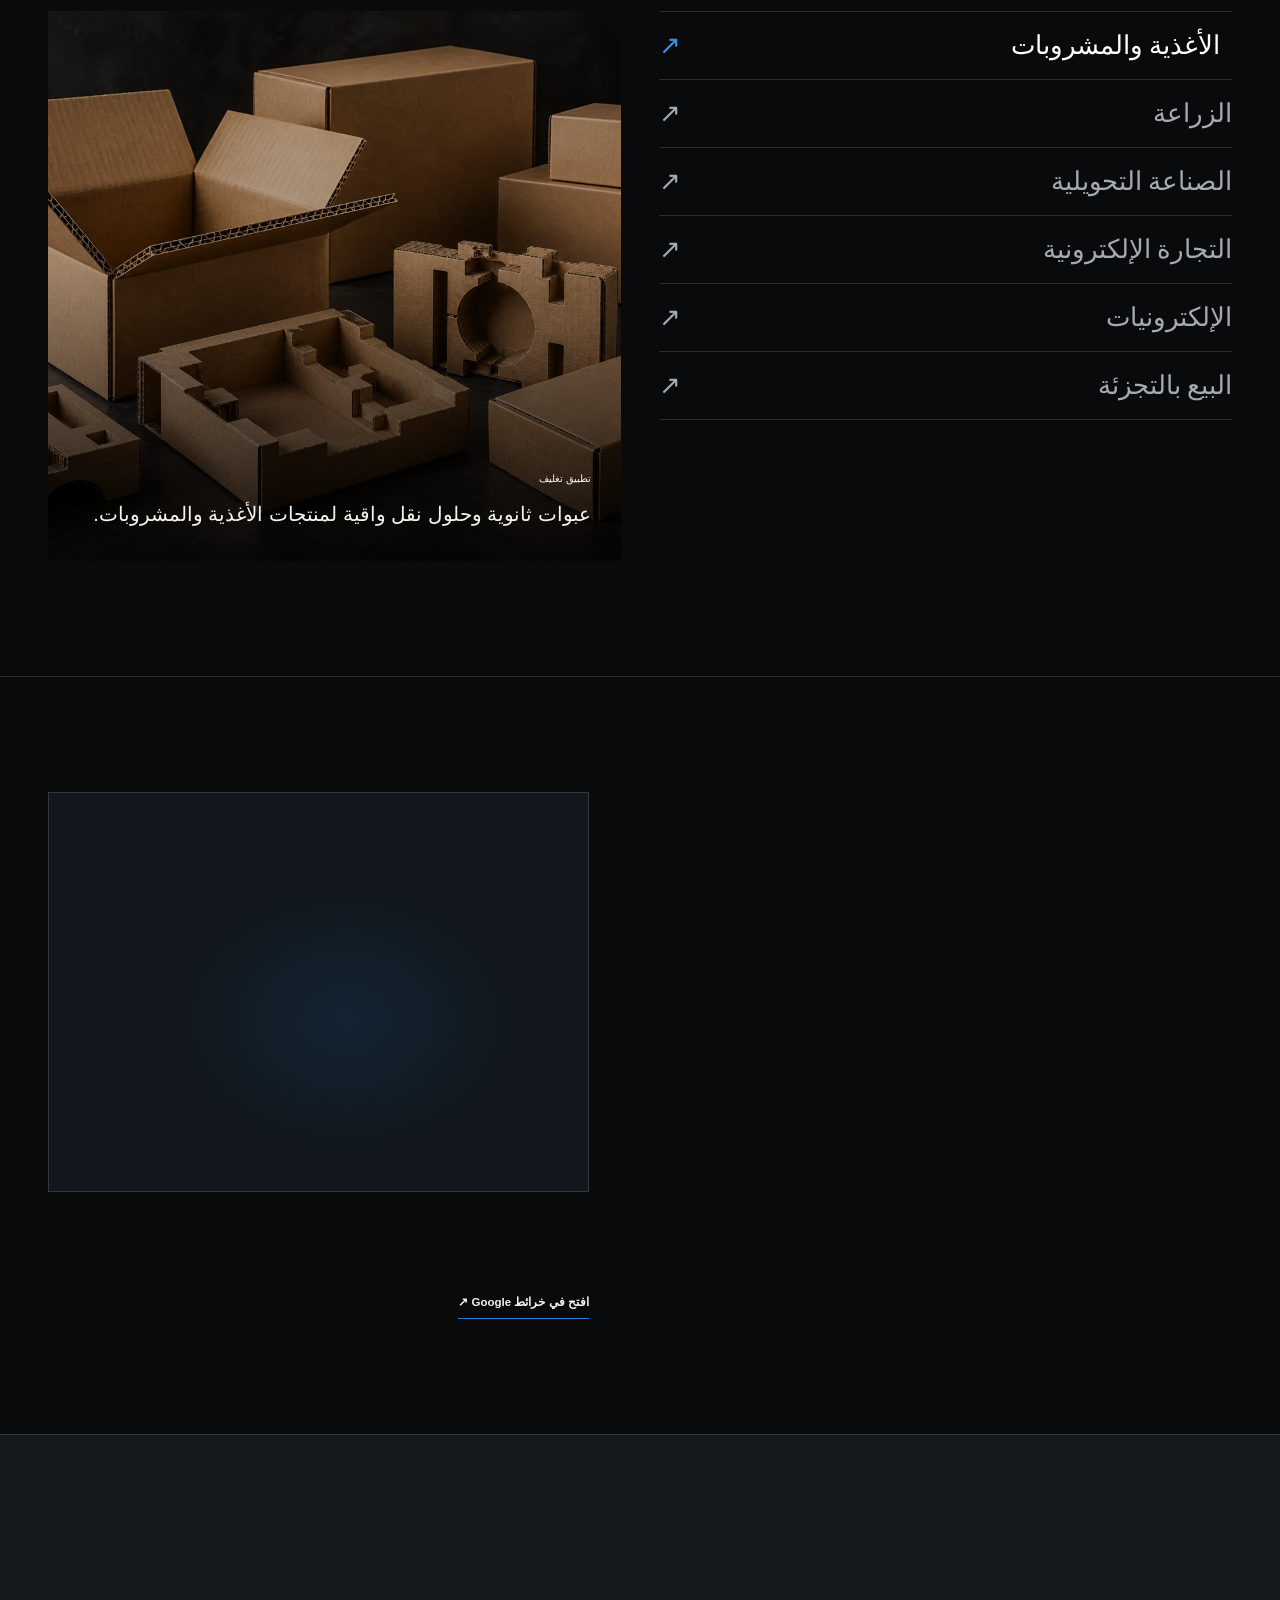
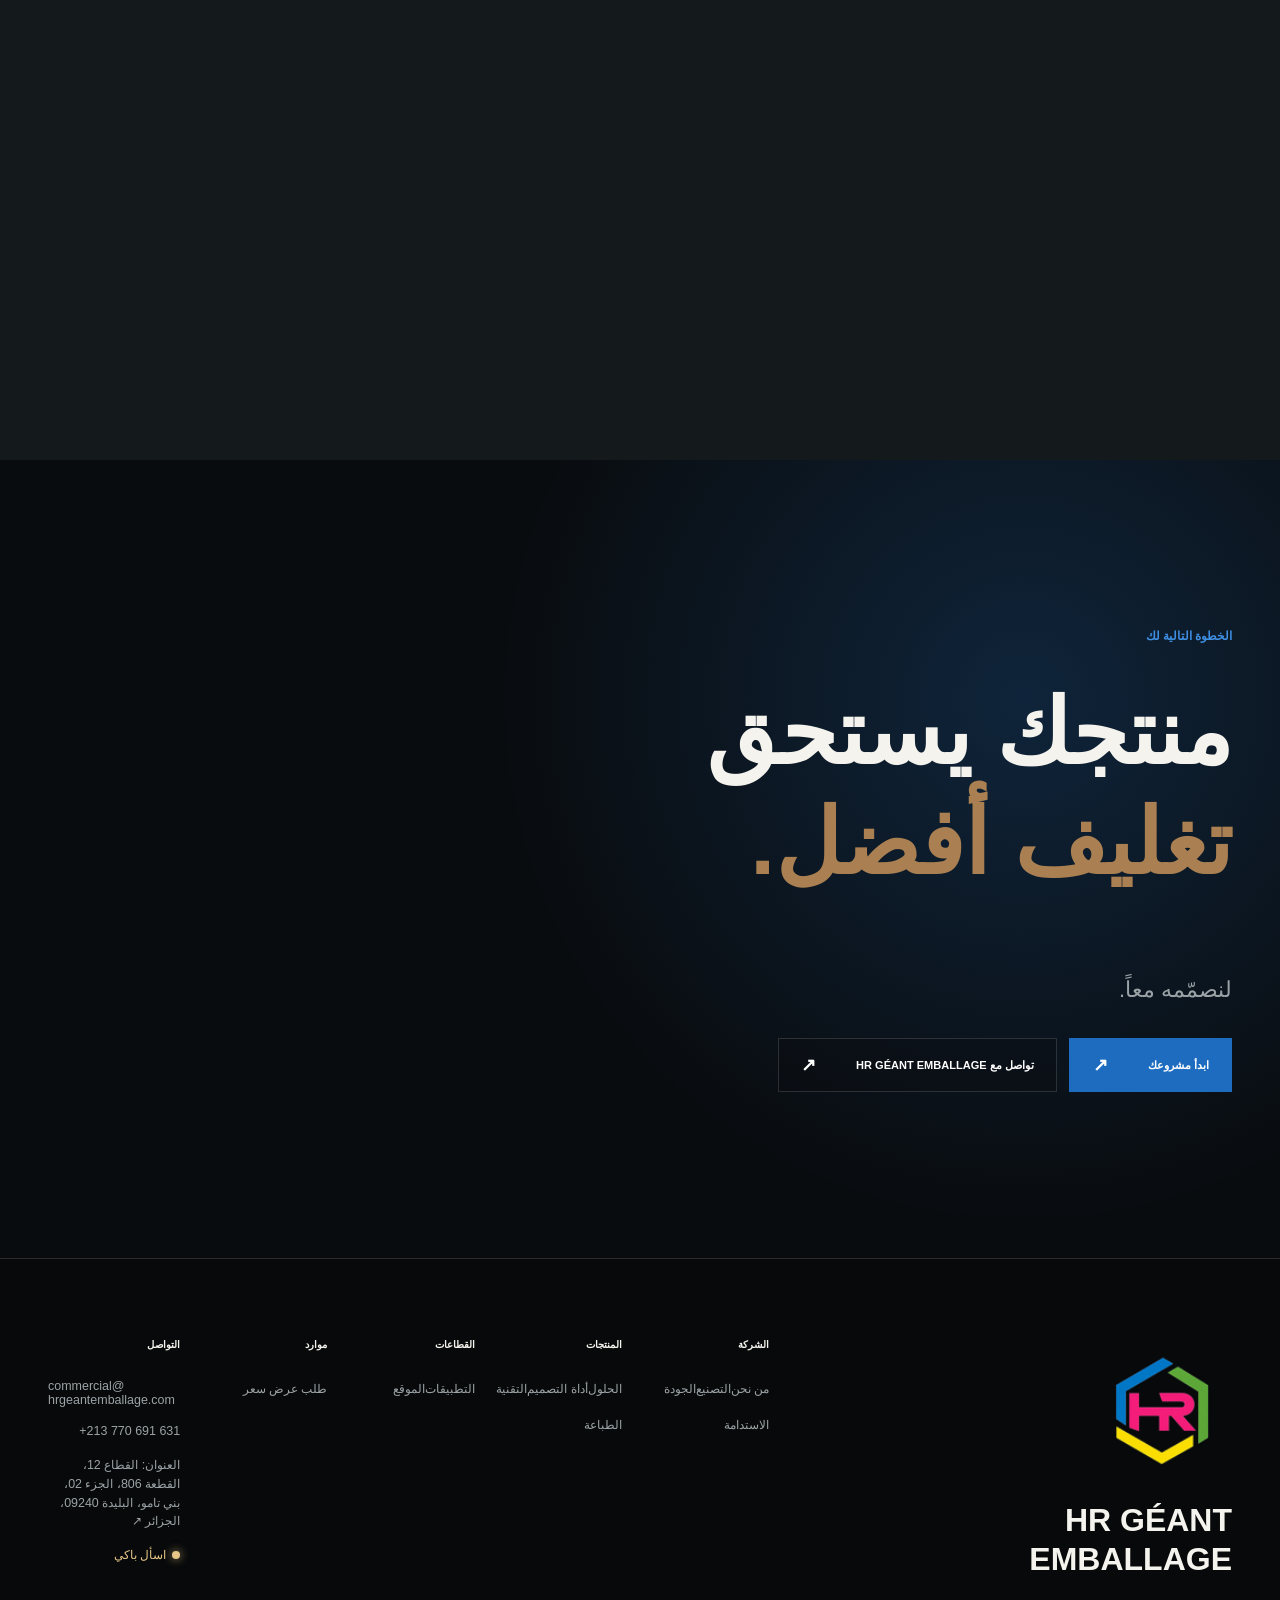
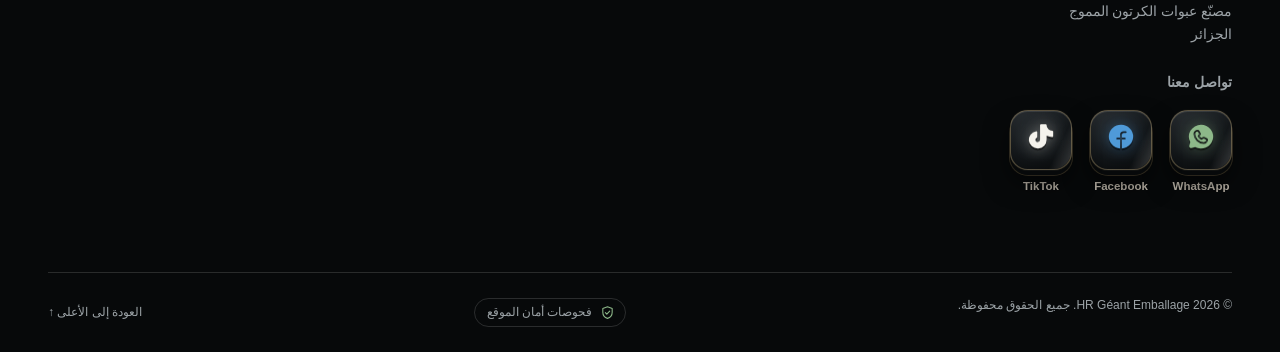
==== commit 54d7c098: "Packaging Solutions: animate the Custom Packaging card Render the supplied CustomPackaging Remotion " ====
--- a/ar/index.html
+++ b/ar/index.html
@@ -7,7 +7,7 @@
   <link rel="canonical" href="https://www.hrgeantemballage.com/ar/">
   <meta property="og:type" content="website"><meta property="og:title" content="مصنع علب الكرتون المموج في الجزائر | HR Géant Emballage"><meta property="og:description" content="تصنيع علب الكرتون المموج وعبوات التغليف حسب الطلب في بني تامو، البليدة، الجزائر. تواصل مع HR Géant Emballage لمناقشة احتياجات التعبئة وطلب عرض سعر."><meta property="og:url" content="https://www.hrgeantemballage.com/ar/"><meta property="og:image" content="https://www.hrgeantemballage.com/assets/images/hr-geant-emballage-social.jpg">
   <meta name="twitter:card" content="summary_large_image"><meta name="twitter:title" content="مصنع علب الكرتون المموج في الجزائر | HR Géant Emballage"><meta name="twitter:description" content="تصنيع علب الكرتون المموج وعبوات التغليف حسب الطلب في بني تامو، البليدة، الجزائر. تواصل مع HR Géant Emballage لمناقشة احتياجات التعبئة وطلب عرض سعر."><meta name="twitter:image" content="https://www.hrgeantemballage.com/assets/images/hr-geant-emballage-social.jpg">
-  <meta name="theme-color" content="#080a0c"><link rel="icon" href="../assets/logo.png" type="image/png"><link rel="preload" as="image" href="../assets/images/hero-factory.webp"><link rel="stylesheet" href="../assets/css/style.css?v=20261009print"><script defer src="../assets/js/main.js?v=20261009print"></script>
+  <meta name="theme-color" content="#080a0c"><link rel="icon" href="../assets/logo.png" type="image/png"><link rel="preload" as="image" href="../assets/images/hero-factory.webp"><link rel="stylesheet" href="../assets/css/style.css?v=20261009custom"><script defer src="../assets/js/main.js?v=20261009custom"></script>
   <script type="application/ld+json">{"@context":"https://schema.org","@type":["Organization","LocalBusiness"],"@id":"https://www.hrgeantemballage.com/#organization","name":"HR Géant Emballage","url":"https://www.hrgeantemballage.com/","logo":"https://www.hrgeantemballage.com/assets/logo.png","email":"commercial@hrgeantemballage.com","telephone":"+213770691631","address":{"@type":"PostalAddress","streetAddress":"SEC 12 LOT 806 PART 02","addressLocality":"Béni Tamou","addressRegion":"Blida","postalCode":"09240","addressCountry":"DZ"},"sameAs":["https://www.facebook.com/hrgeantemballage/","https://www.tiktok.com/@hr.geant.emballage"]}</script>
 <meta property="og:locale" content="ar_DZ"><meta property="og:image:width" content="1200"><meta property="og:image:height" content="630"><meta property="og:image:alt" content="HR Géant Emballage — تصنيع عبوات الكرتون المموج في الجزائر"><link rel="alternate" hreflang="en" href="https://www.hrgeantemballage.com/"><link rel="alternate" hreflang="fr" href="https://www.hrgeantemballage.com/fr/"><link rel="alternate" hreflang="ar" href="https://www.hrgeantemballage.com/ar/"><link rel="alternate" hreflang="x-default" href="https://www.hrgeantemballage.com/"><link rel="stylesheet" href="../assets/css/manufacturing-section.css?v=20260927j"><link rel="stylesheet" href="../assets/css/guide.css?v=20260930dock1"><link rel="stylesheet" href="../assets/css/design-to-form.css?v=20260927m"><link rel="stylesheet" href="../assets/css/technology-layers.css?v=20260929b"><link rel="stylesheet" href="../assets/css/eco-principles.css?v=20260928g"><link rel="stylesheet" href="../assets/css/social-3d.css?v=20260928i"><link rel="stylesheet" href="../assets/css/security-checks.css?v=20260930paneldate2"></head>
 <body>
--- a/assets/css/style.css
+++ b/assets/css/style.css
@@ -315,7 +315,7 @@
 /* 2026-10-09: 03 / Packaging Solutions — card 01 animation (full frame, never cropped or covered) */
 .product-card--video{background:#17191a}
 .product-card--video:after{display:none}
-.product-card--video .product-media{position:absolute;inset:0 0 auto 0;height:calc(100% - var(--copy-h,46%));min-height:160px;background:linear-gradient(180deg,#c9c4bc 0%,#cdc8c1 45%,#c7c2ba 100%);overflow:hidden}
+.product-card--video .product-media{position:absolute;inset:0 0 auto 0;height:calc(100% - var(--copy-h,46%));min-height:160px;background:var(--media-bg,#17191a);overflow:hidden}
 .product-card--video .product-video{display:block;width:100%;height:100%;object-fit:contain;background:transparent;pointer-events:none}
 .product-card--video .product-video img{width:100%;height:100%;object-fit:cover}
 
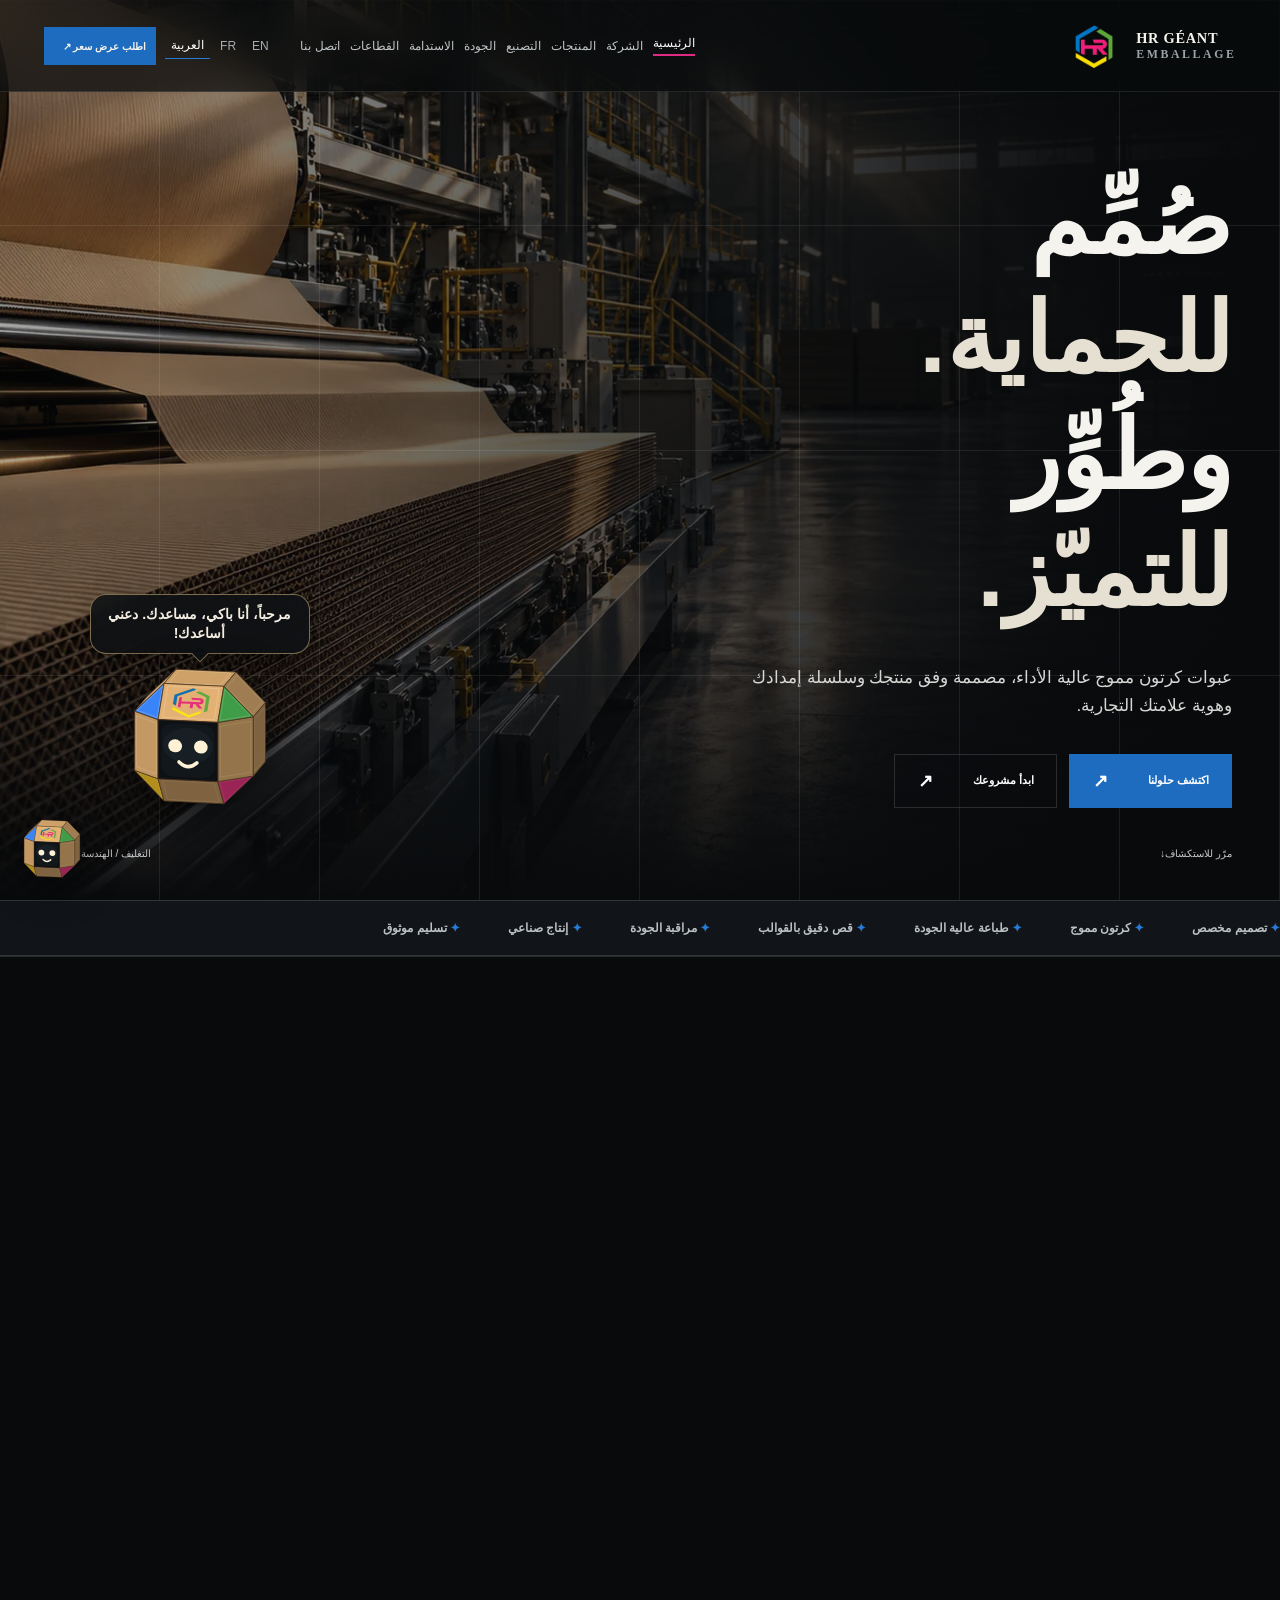
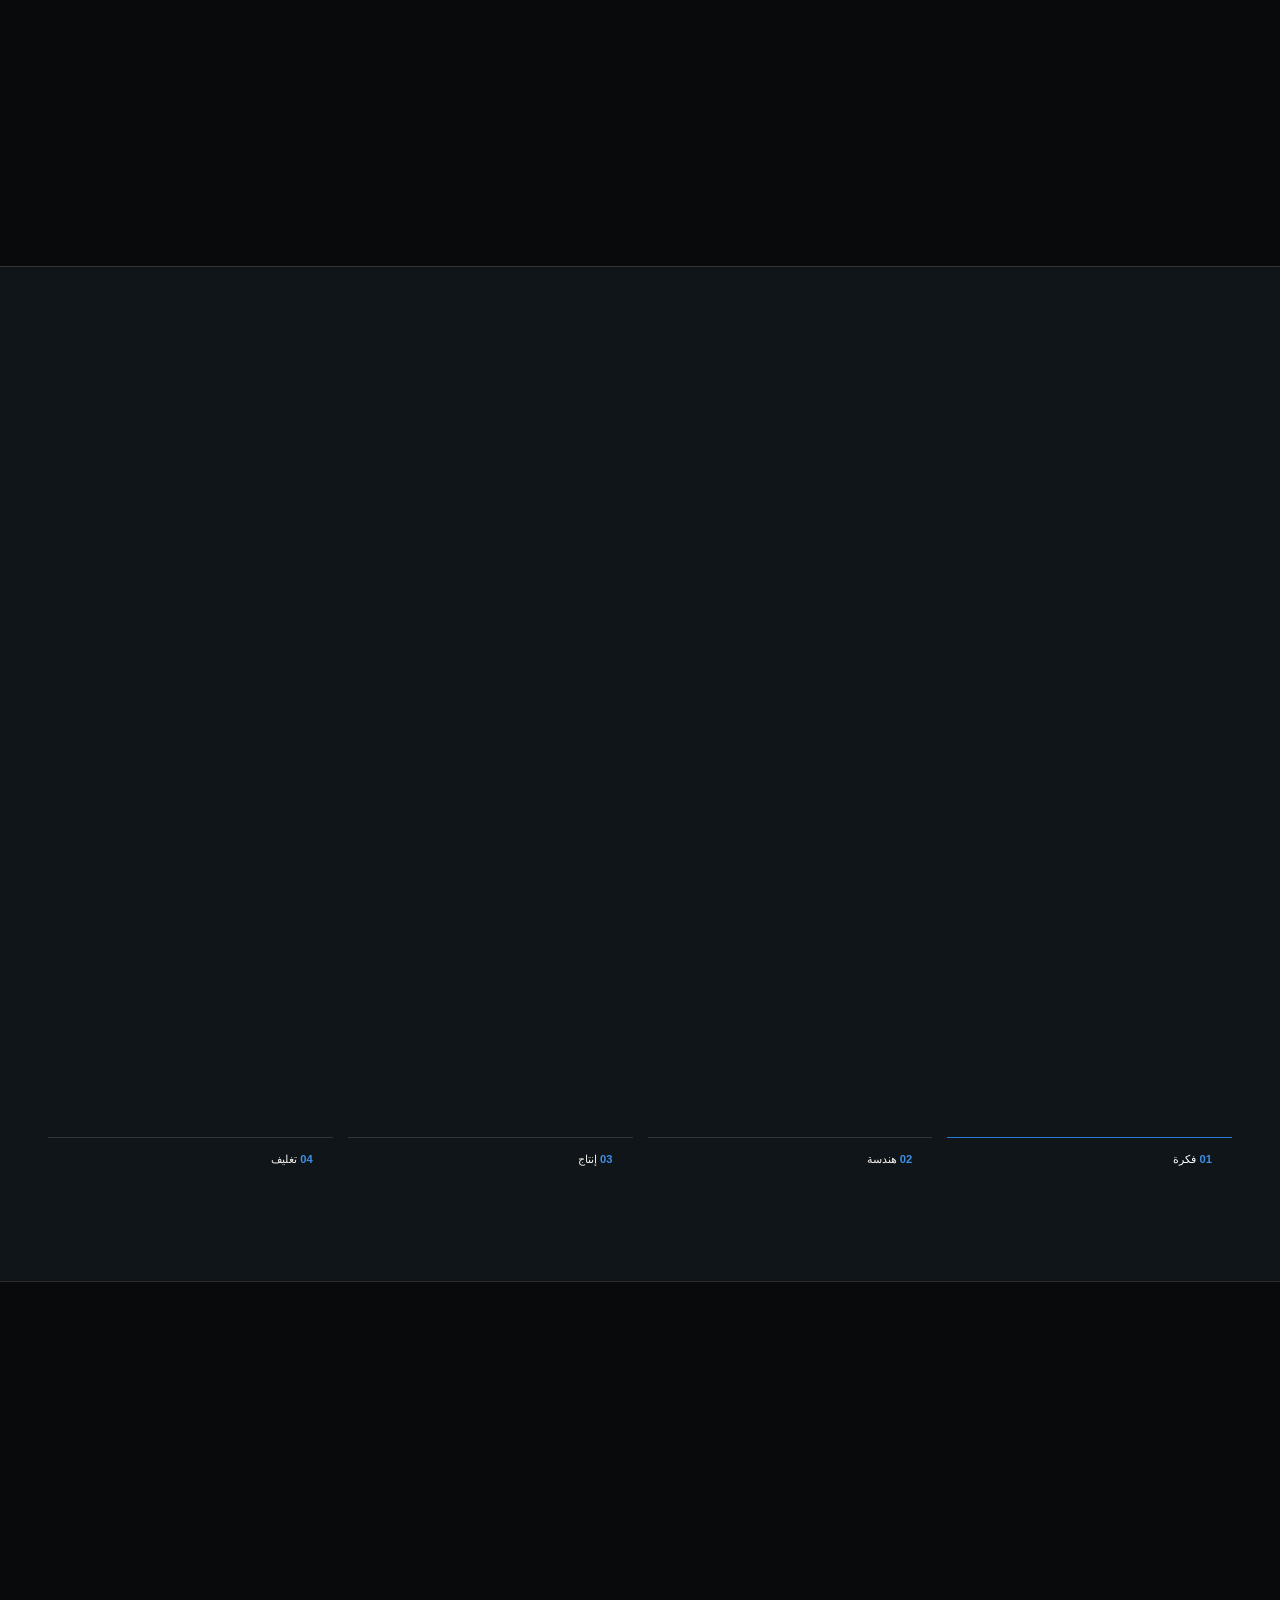
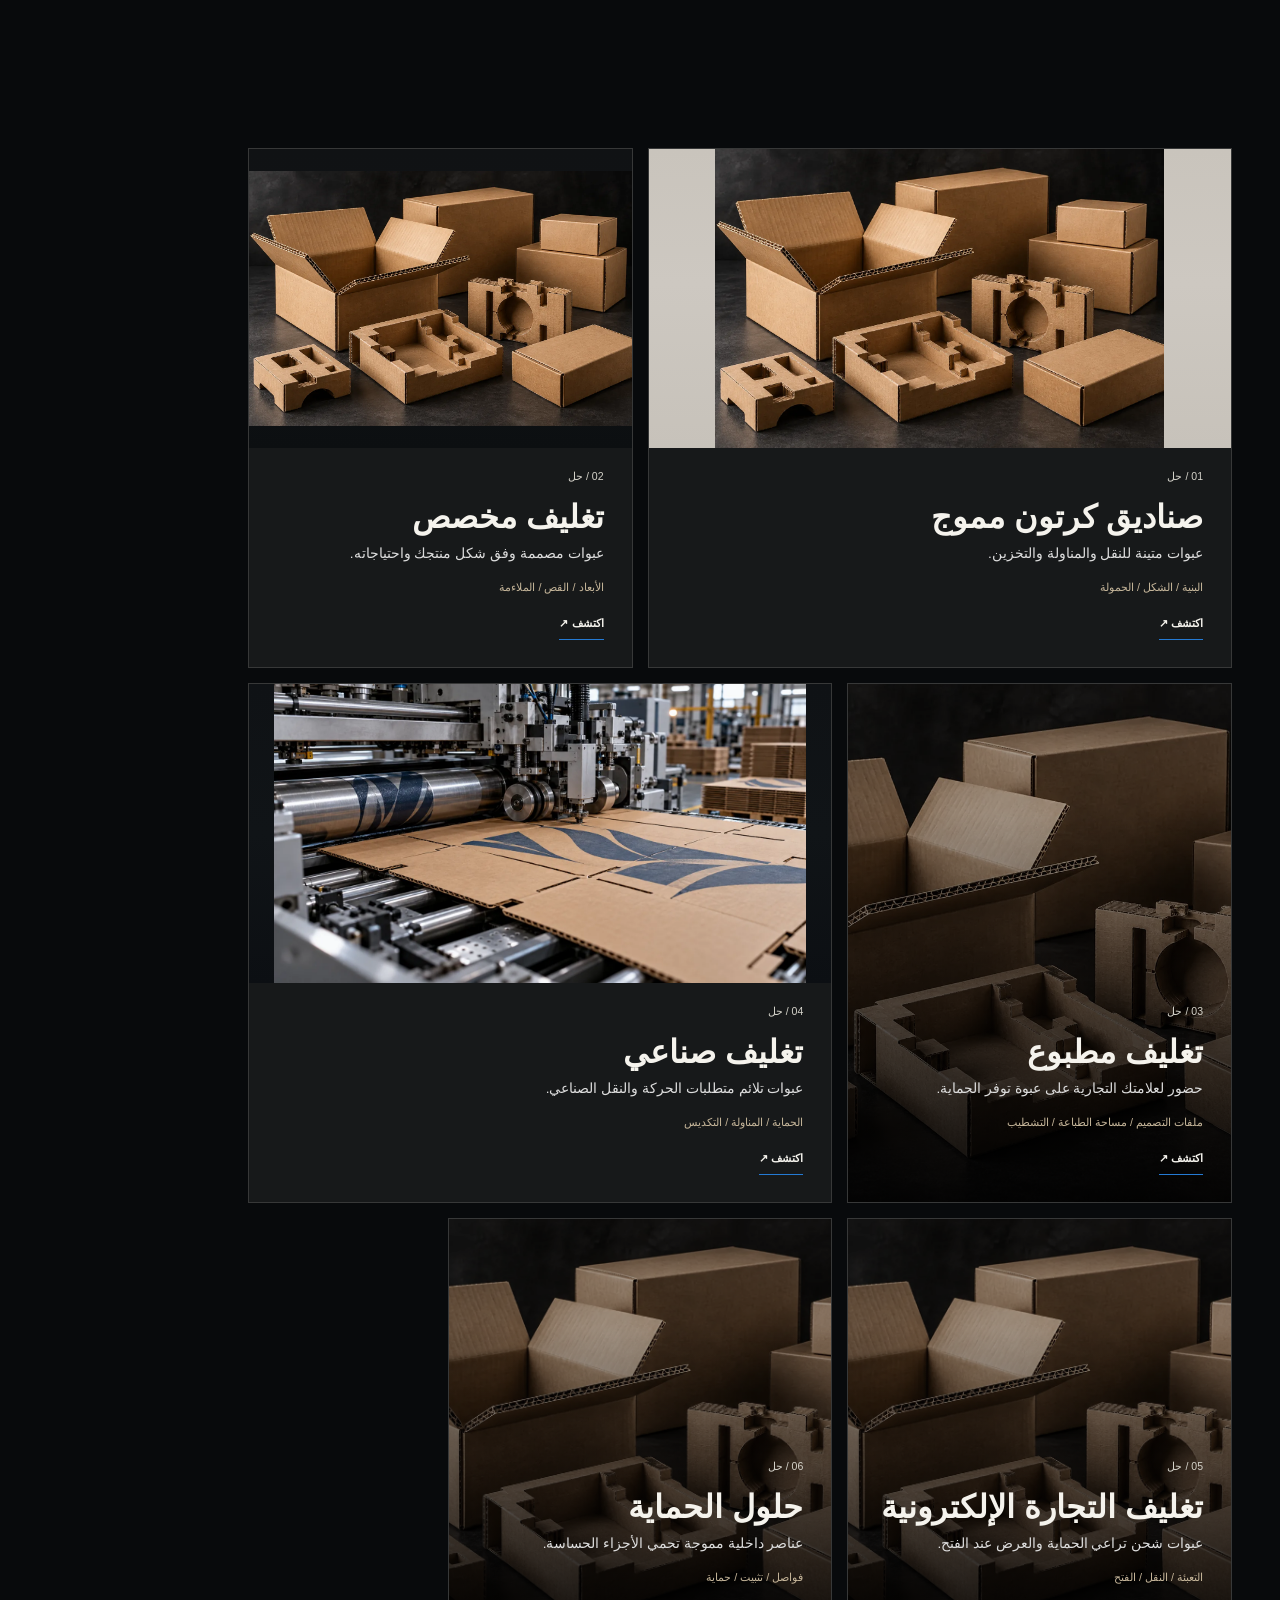
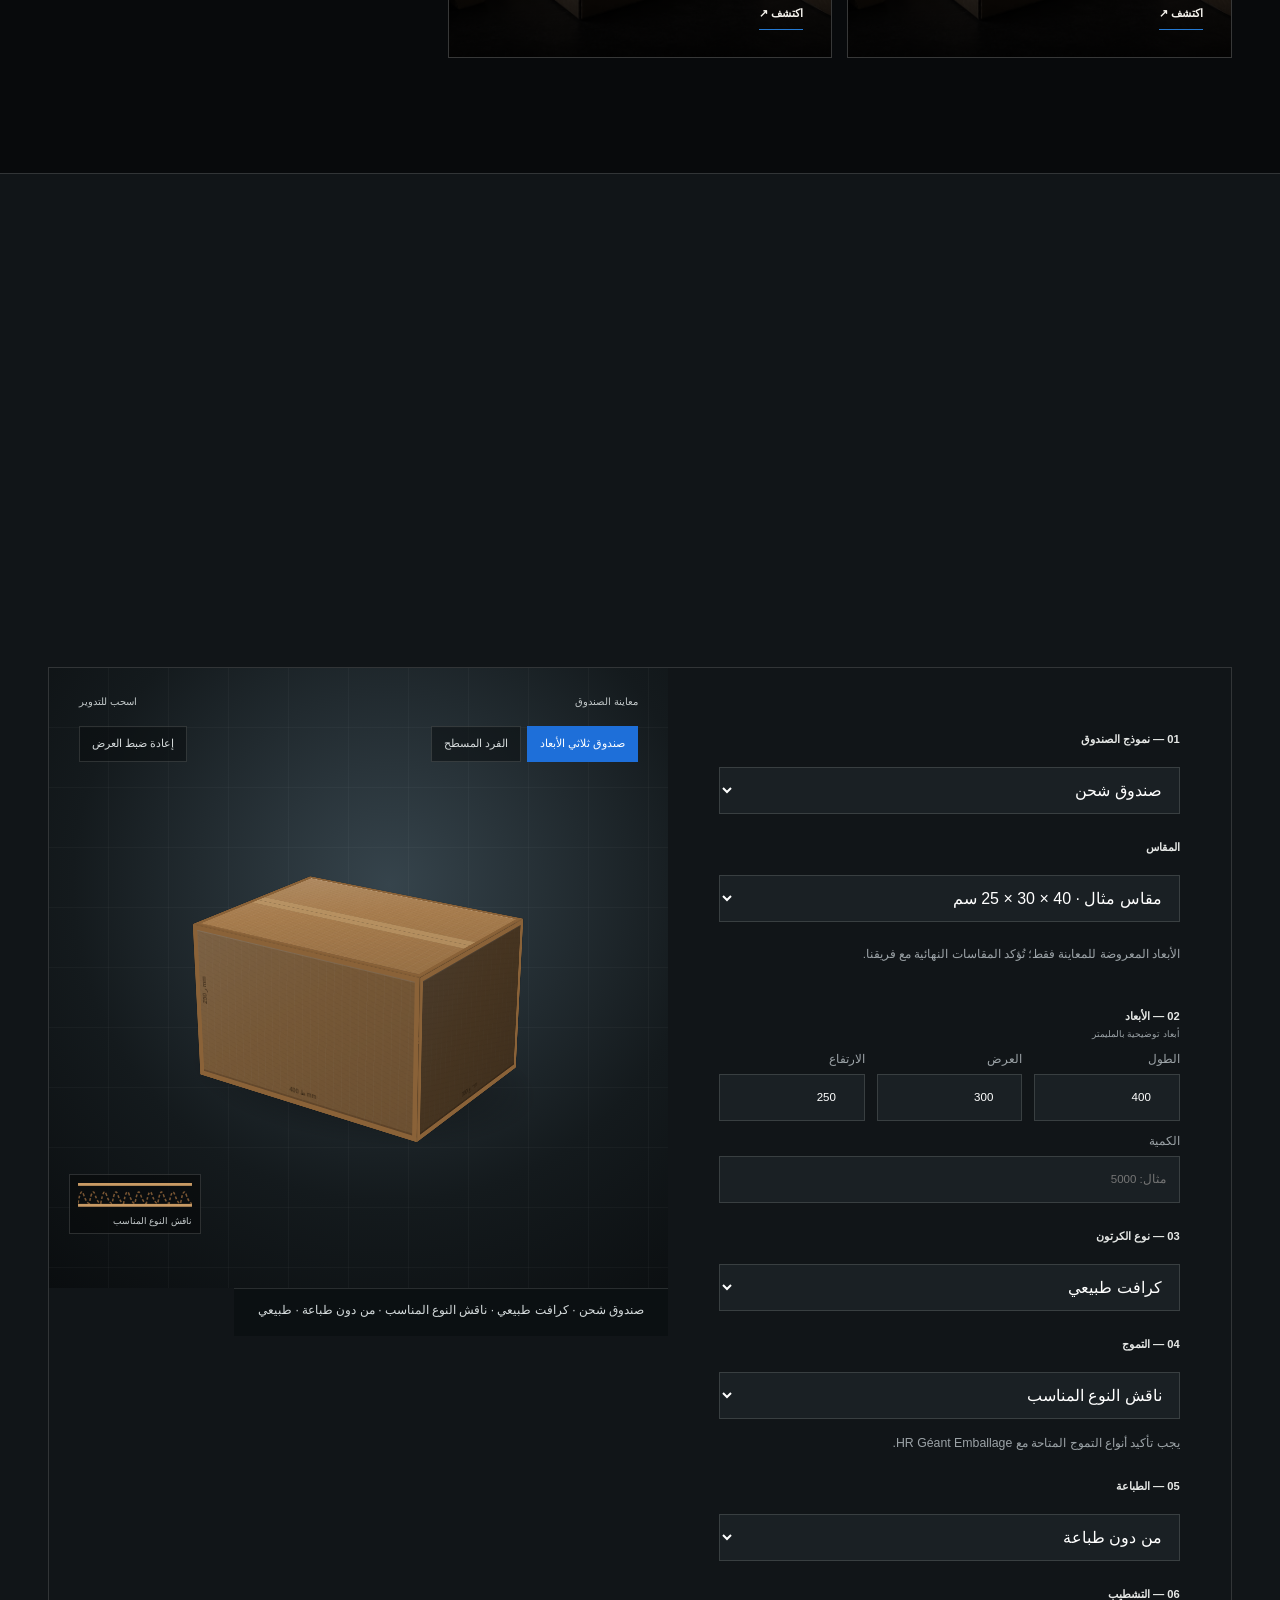
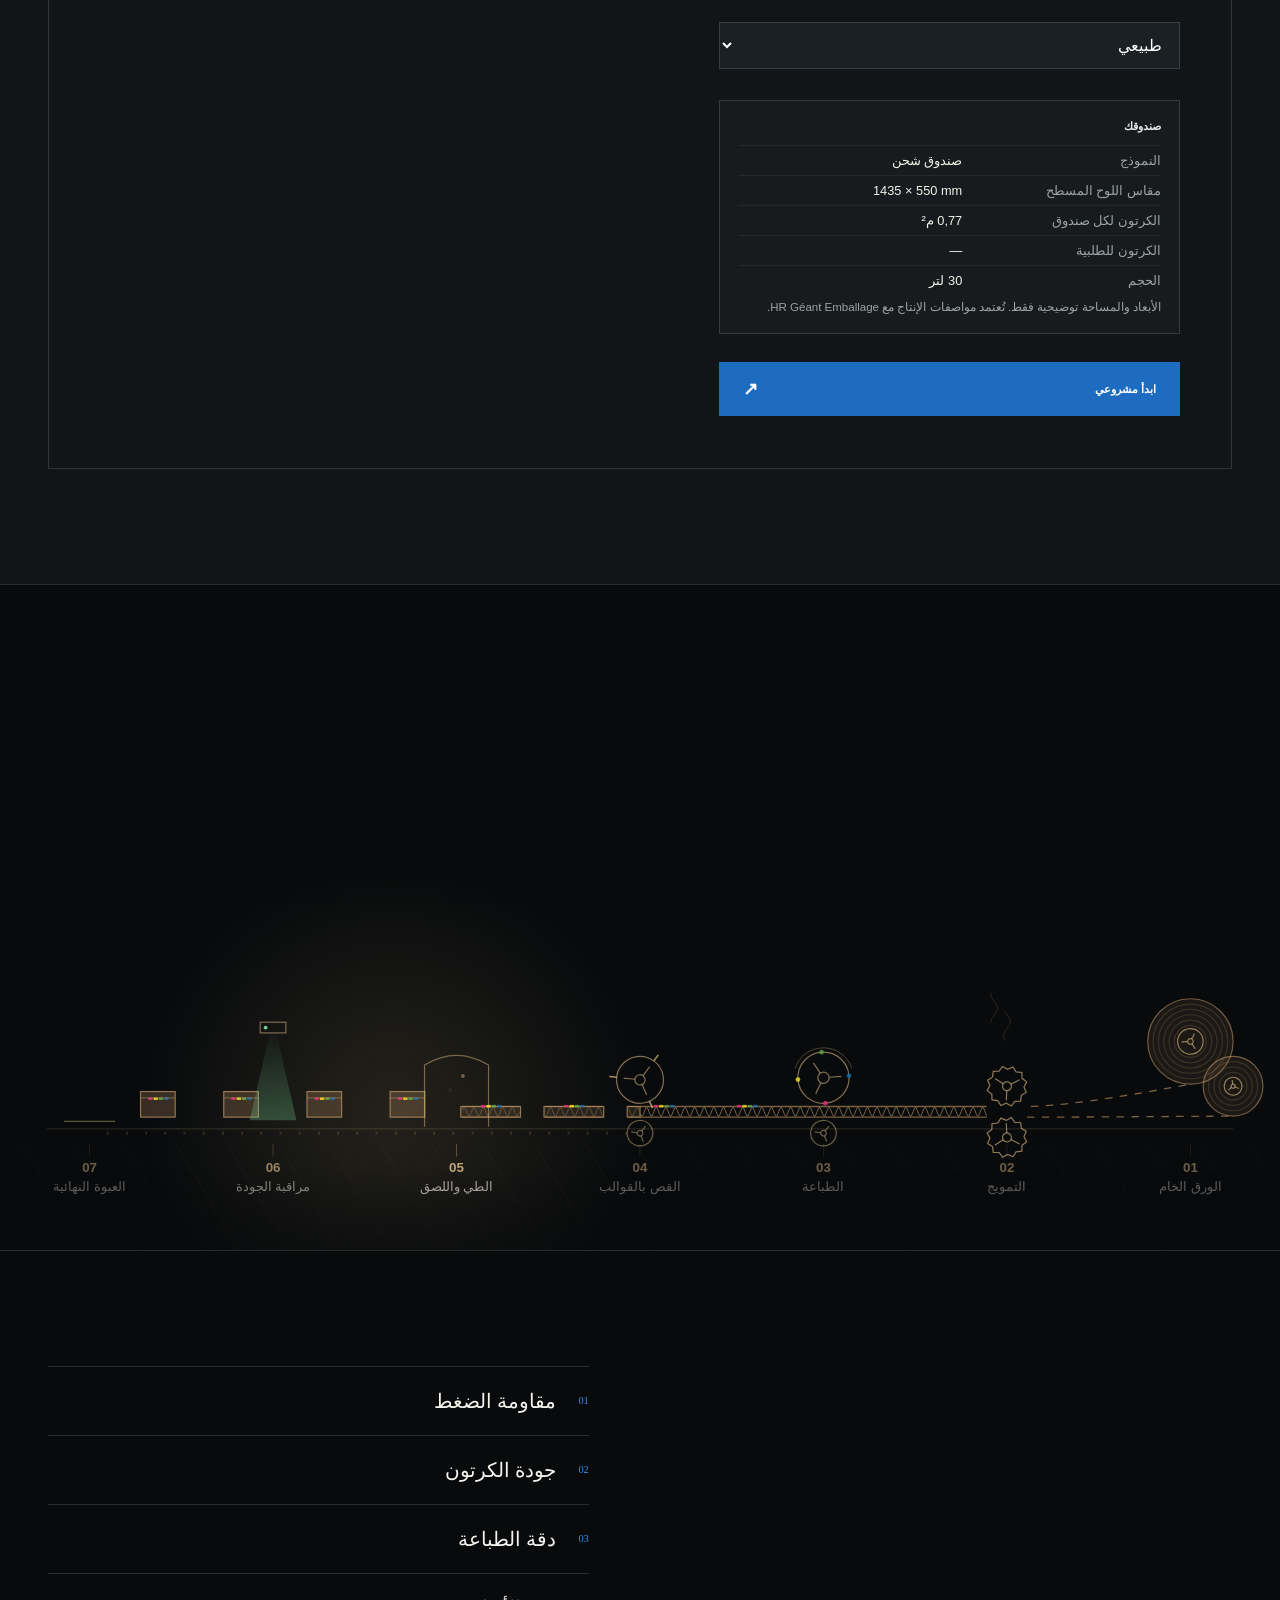
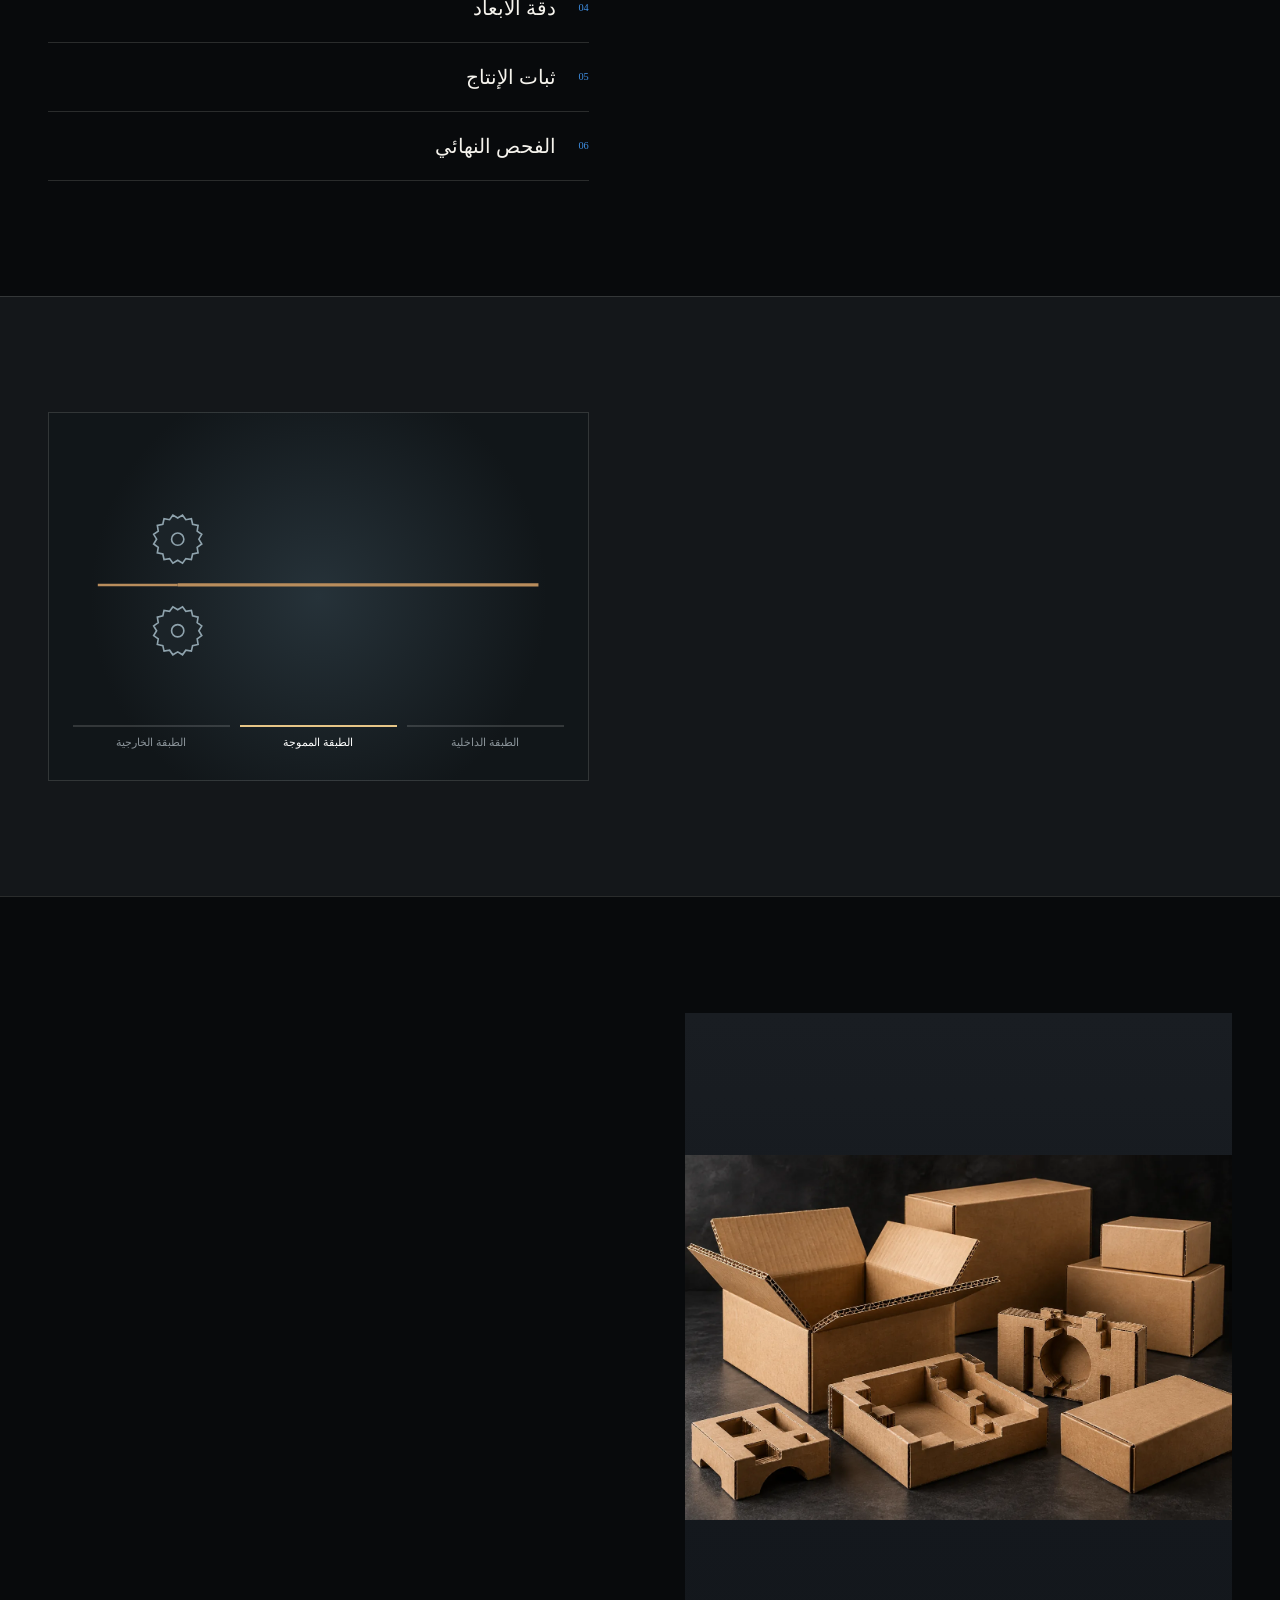
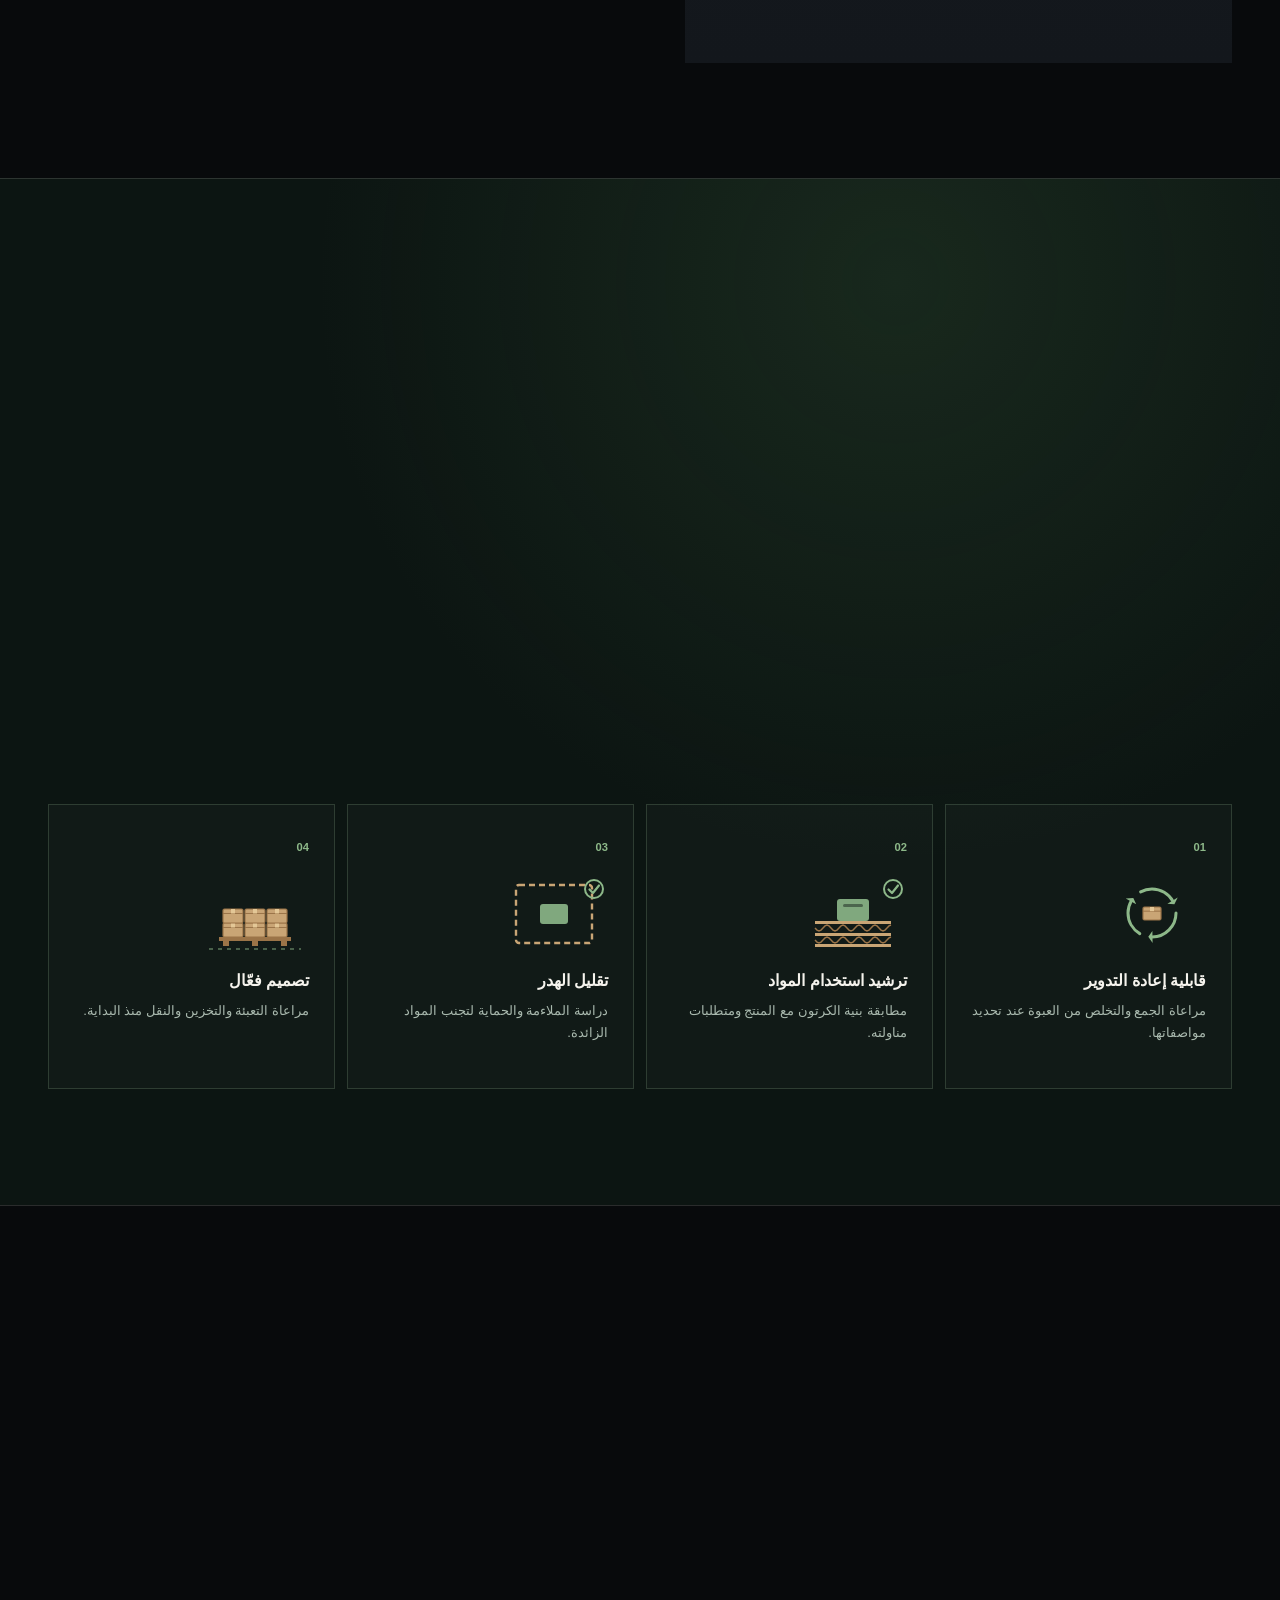
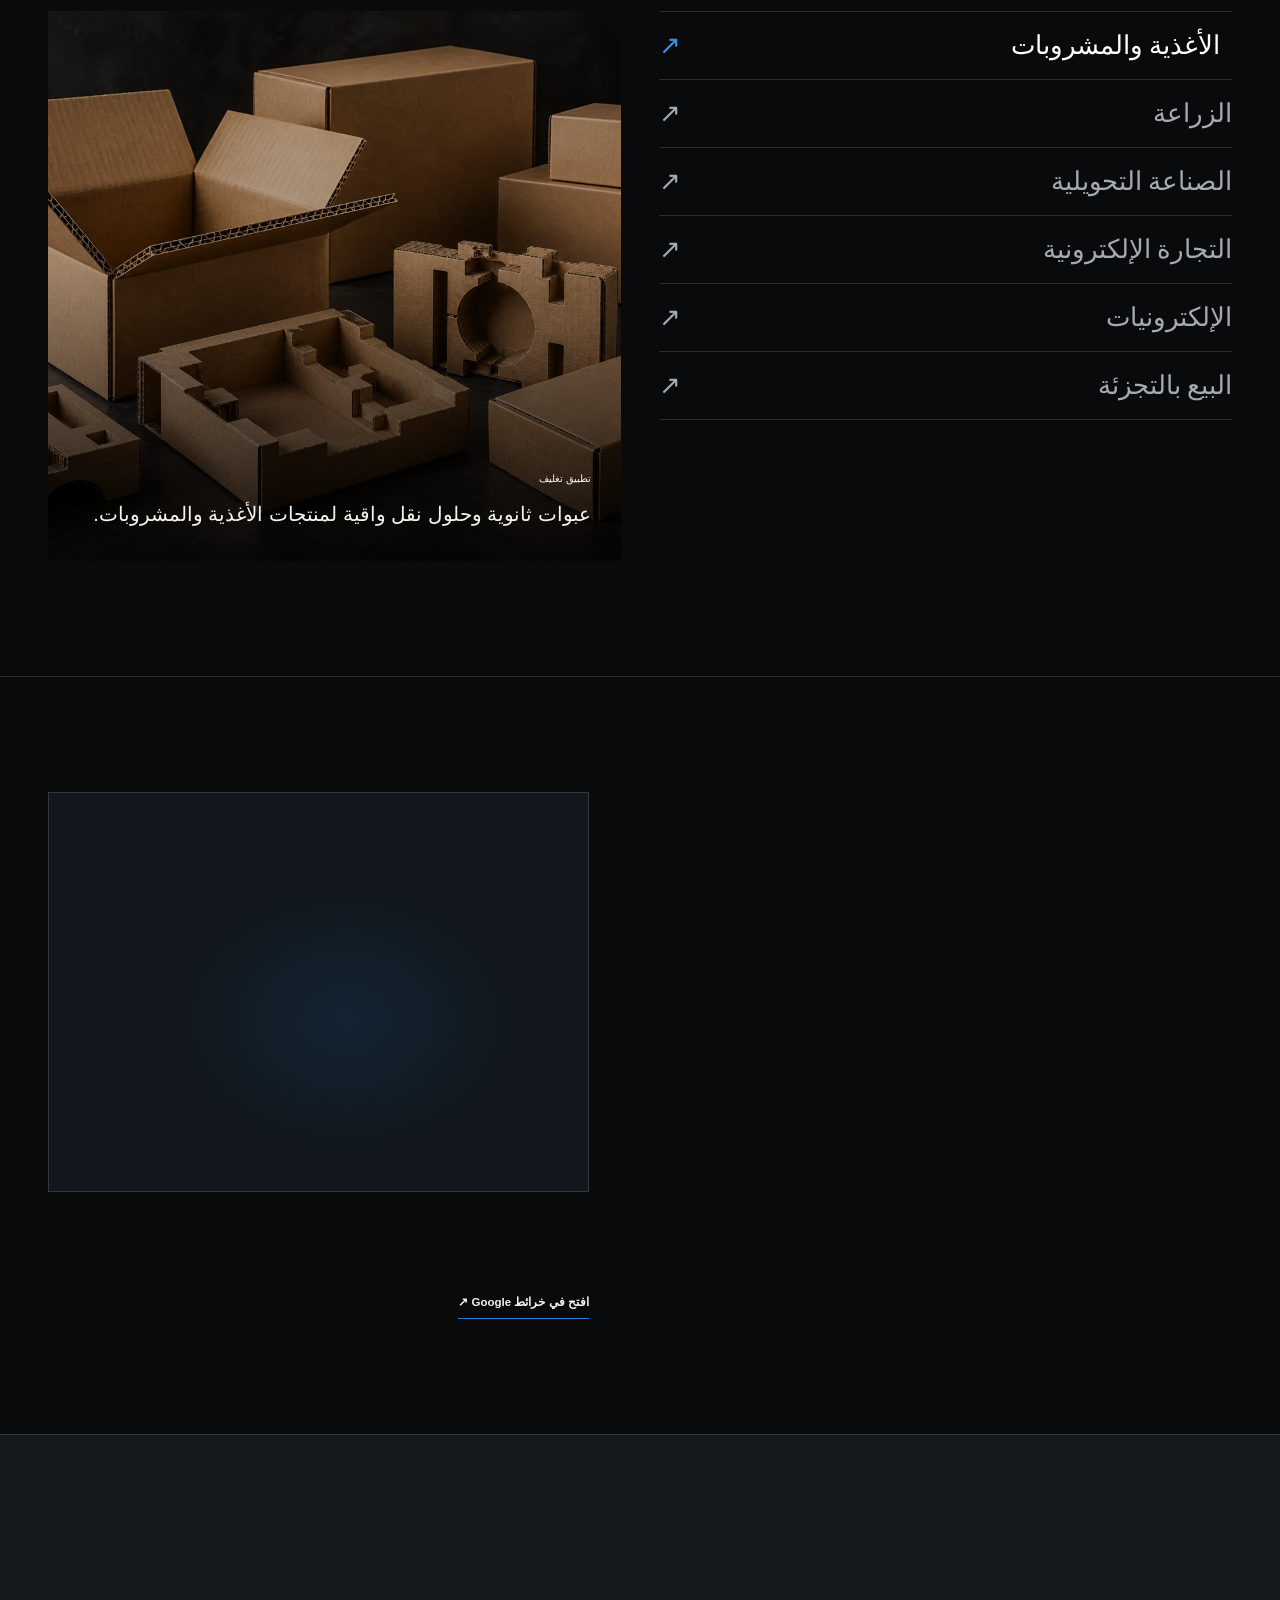
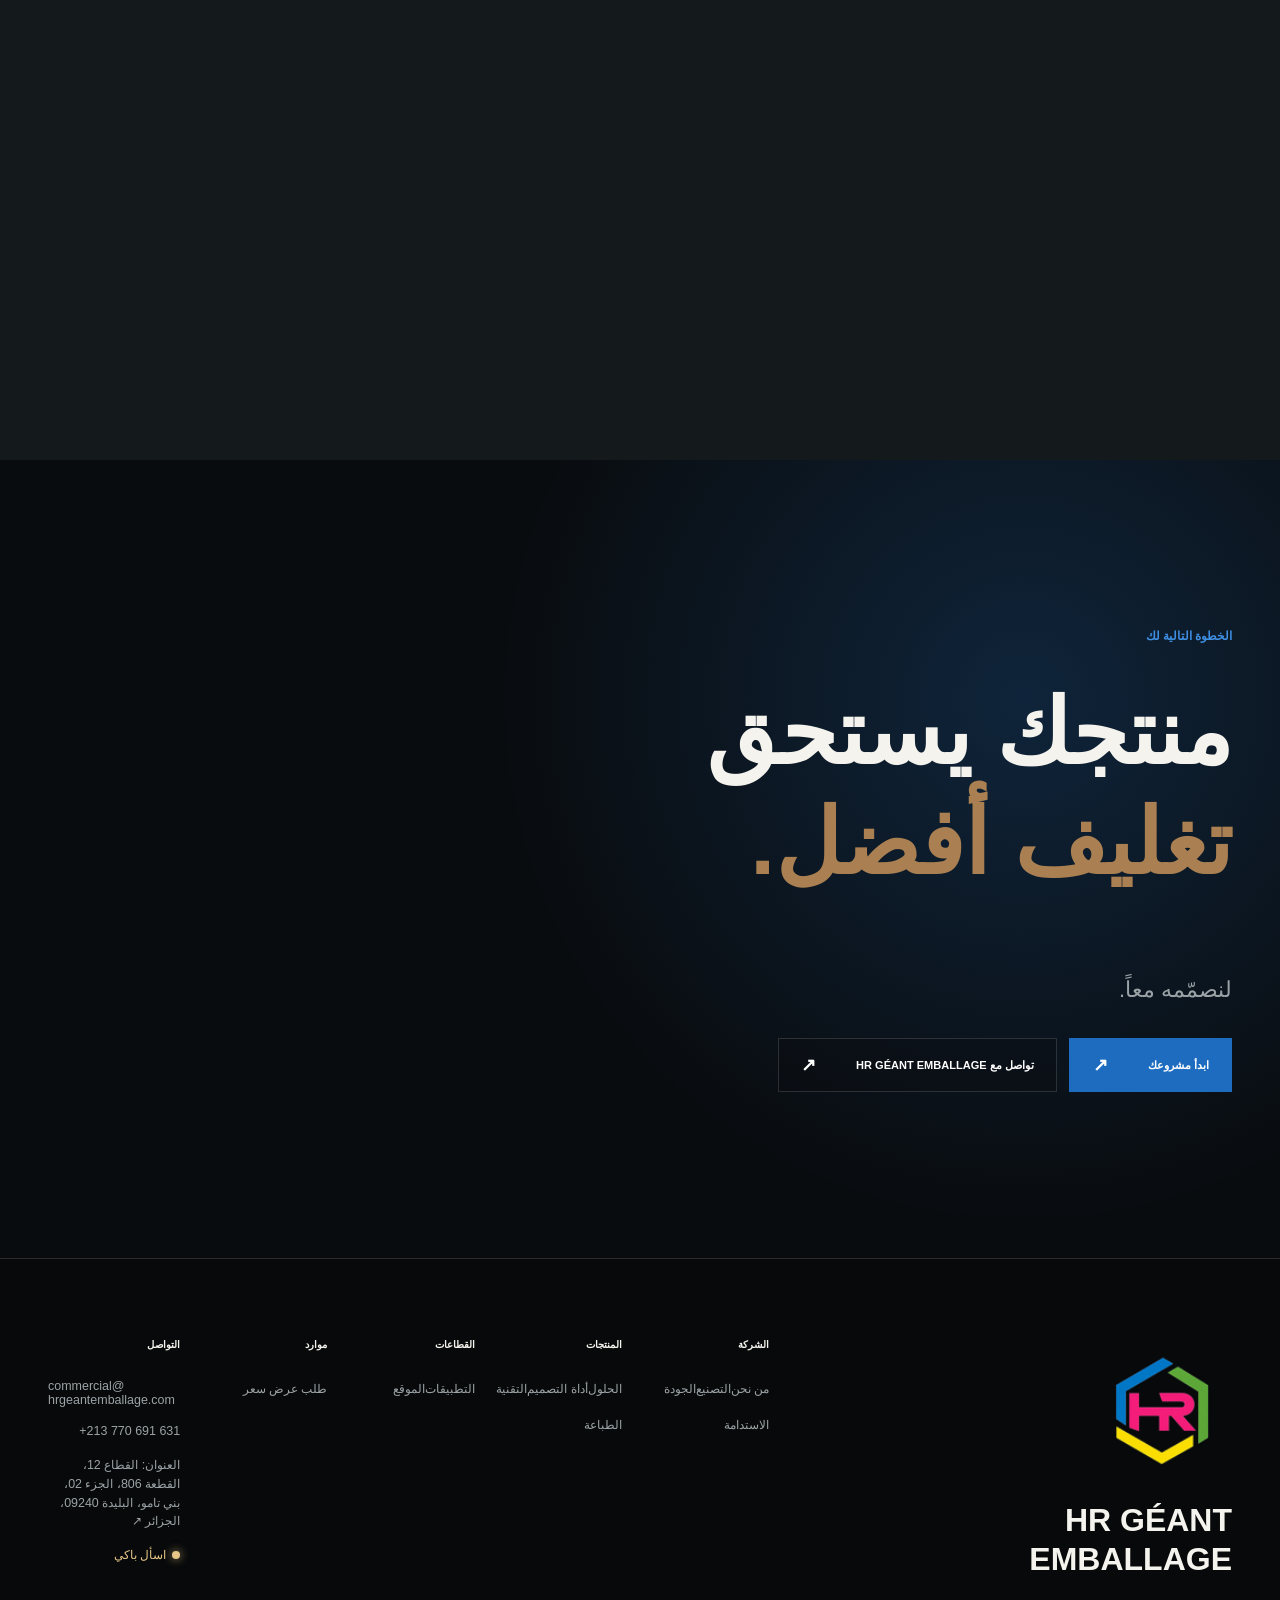
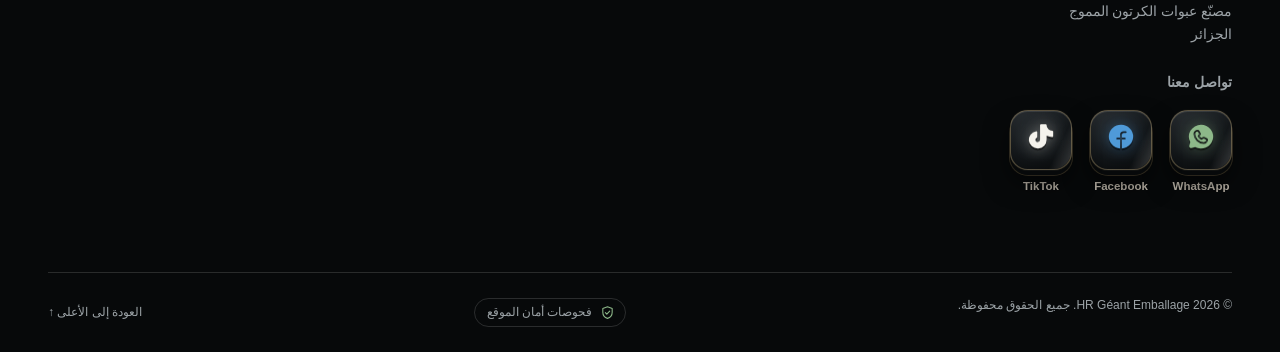
==== commit 4d251b6e: "Packaging Solutions: animate the Industrial Packaging card Render the supplied IndustrialPackaging R" ====
--- a/ar/index.html
+++ b/ar/index.html
@@ -7,7 +7,7 @@
   <link rel="canonical" href="https://www.hrgeantemballage.com/ar/">
   <meta property="og:type" content="website"><meta property="og:title" content="مصنع علب الكرتون المموج في الجزائر | HR Géant Emballage"><meta property="og:description" content="تصنيع علب الكرتون المموج وعبوات التغليف حسب الطلب في بني تامو، البليدة، الجزائر. تواصل مع HR Géant Emballage لمناقشة احتياجات التعبئة وطلب عرض سعر."><meta property="og:url" content="https://www.hrgeantemballage.com/ar/"><meta property="og:image" content="https://www.hrgeantemballage.com/assets/images/hr-geant-emballage-social.jpg">
   <meta name="twitter:card" content="summary_large_image"><meta name="twitter:title" content="مصنع علب الكرتون المموج في الجزائر | HR Géant Emballage"><meta name="twitter:description" content="تصنيع علب الكرتون المموج وعبوات التغليف حسب الطلب في بني تامو، البليدة، الجزائر. تواصل مع HR Géant Emballage لمناقشة احتياجات التعبئة وطلب عرض سعر."><meta name="twitter:image" content="https://www.hrgeantemballage.com/assets/images/hr-geant-emballage-social.jpg">
-  <meta name="theme-color" content="#080a0c"><link rel="icon" href="../assets/logo.png" type="image/png"><link rel="preload" as="image" href="../assets/images/hero-factory.webp"><link rel="stylesheet" href="../assets/css/style.css?v=20261009custom"><script defer src="../assets/js/main.js?v=20261009custom"></script>
+  <meta name="theme-color" content="#080a0c"><link rel="icon" href="../assets/logo.png" type="image/png"><link rel="preload" as="image" href="../assets/images/hero-factory.webp"><link rel="stylesheet" href="../assets/css/style.css?v=20261009industrial"><script defer src="../assets/js/main.js?v=20261009industrial"></script>
   <script type="application/ld+json">{"@context":"https://schema.org","@type":["Organization","LocalBusiness"],"@id":"https://www.hrgeantemballage.com/#organization","name":"HR Géant Emballage","url":"https://www.hrgeantemballage.com/","logo":"https://www.hrgeantemballage.com/assets/logo.png","email":"commercial@hrgeantemballage.com","telephone":"+213770691631","address":{"@type":"PostalAddress","streetAddress":"SEC 12 LOT 806 PART 02","addressLocality":"Béni Tamou","addressRegion":"Blida","postalCode":"09240","addressCountry":"DZ"},"sameAs":["https://www.facebook.com/hrgeantemballage/","https://www.tiktok.com/@hr.geant.emballage"]}</script>
 <meta property="og:locale" content="ar_DZ"><meta property="og:image:width" content="1200"><meta property="og:image:height" content="630"><meta property="og:image:alt" content="HR Géant Emballage — تصنيع عبوات الكرتون المموج في الجزائر"><link rel="alternate" hreflang="en" href="https://www.hrgeantemballage.com/"><link rel="alternate" hreflang="fr" href="https://www.hrgeantemballage.com/fr/"><link rel="alternate" hreflang="ar" href="https://www.hrgeantemballage.com/ar/"><link rel="alternate" hreflang="x-default" href="https://www.hrgeantemballage.com/"><link rel="stylesheet" href="../assets/css/manufacturing-section.css?v=20260927j"><link rel="stylesheet" href="../assets/css/guide.css?v=20260930dock1"><link rel="stylesheet" href="../assets/css/design-to-form.css?v=20260927m"><link rel="stylesheet" href="../assets/css/technology-layers.css?v=20260929b"><link rel="stylesheet" href="../assets/css/eco-principles.css?v=20260928g"><link rel="stylesheet" href="../assets/css/social-3d.css?v=20260928i"><link rel="stylesheet" href="../assets/css/security-checks.css?v=20260930paneldate2"></head>
 <body>
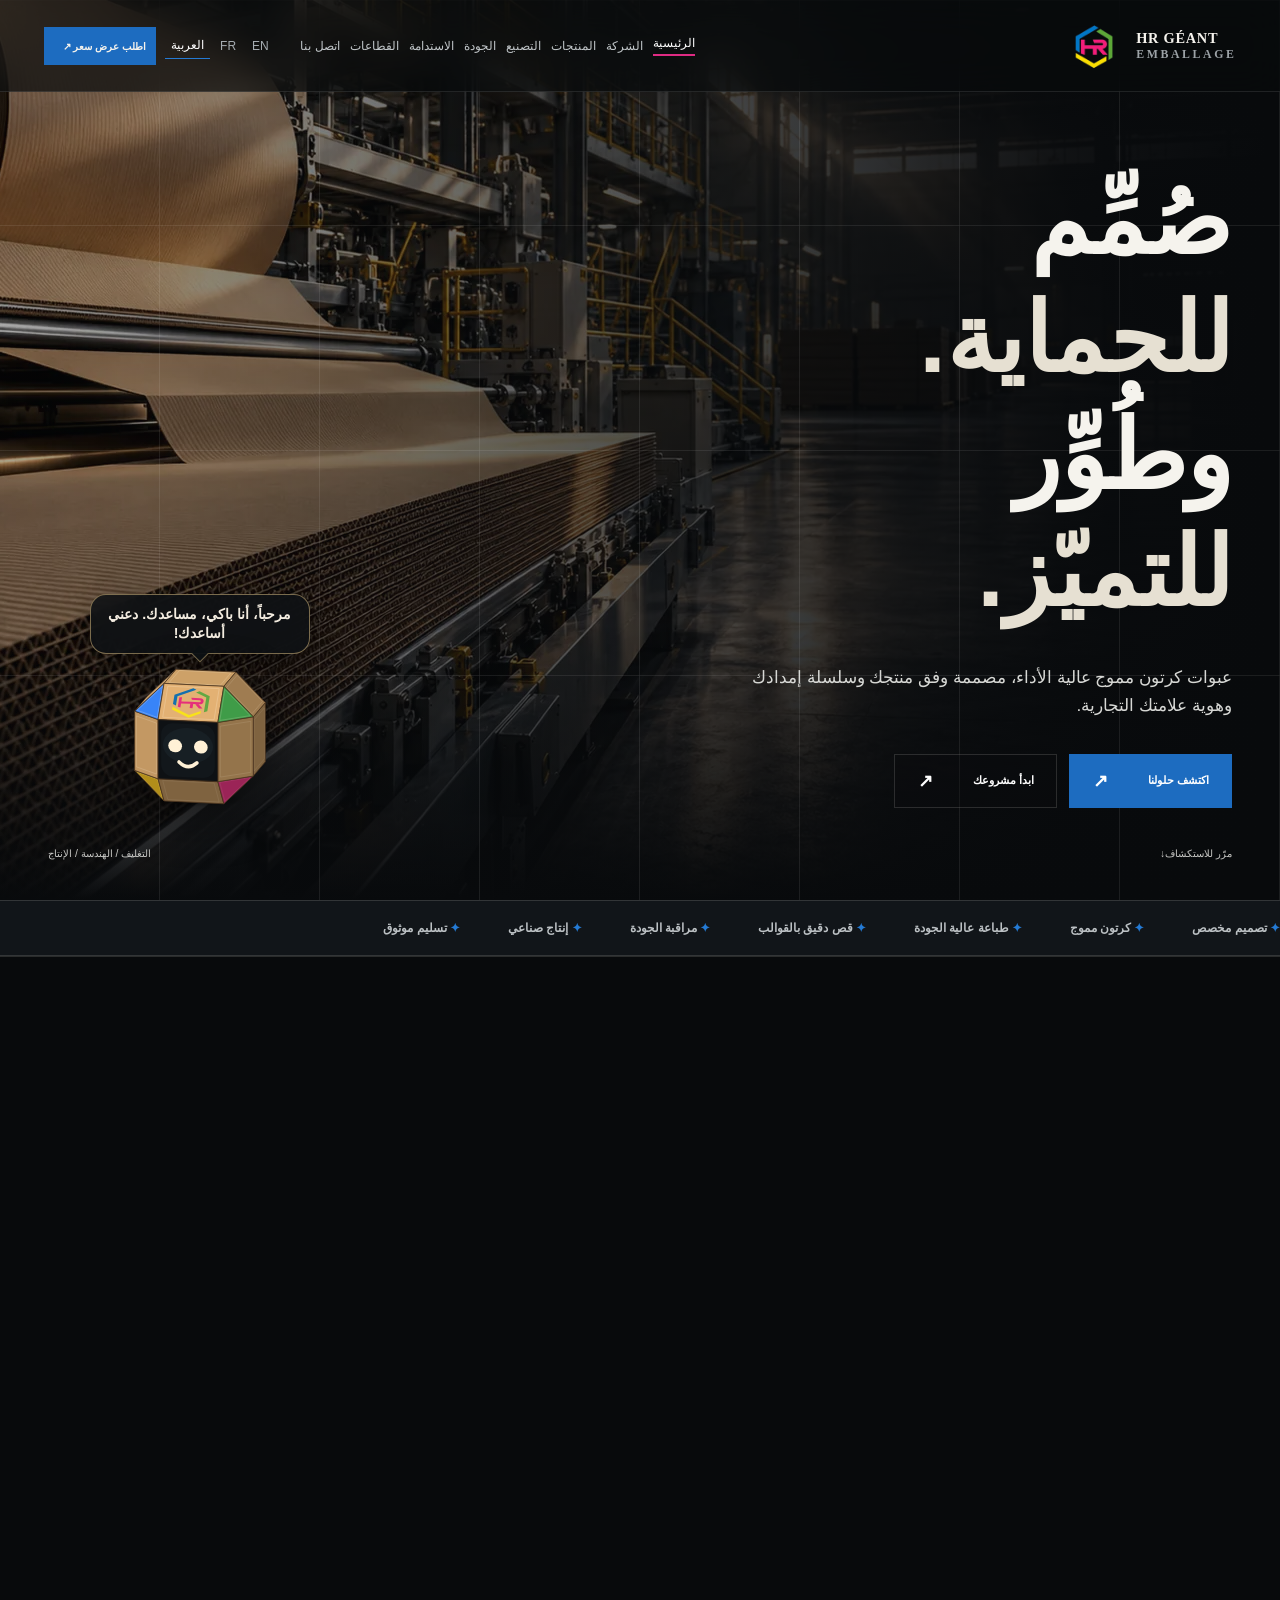
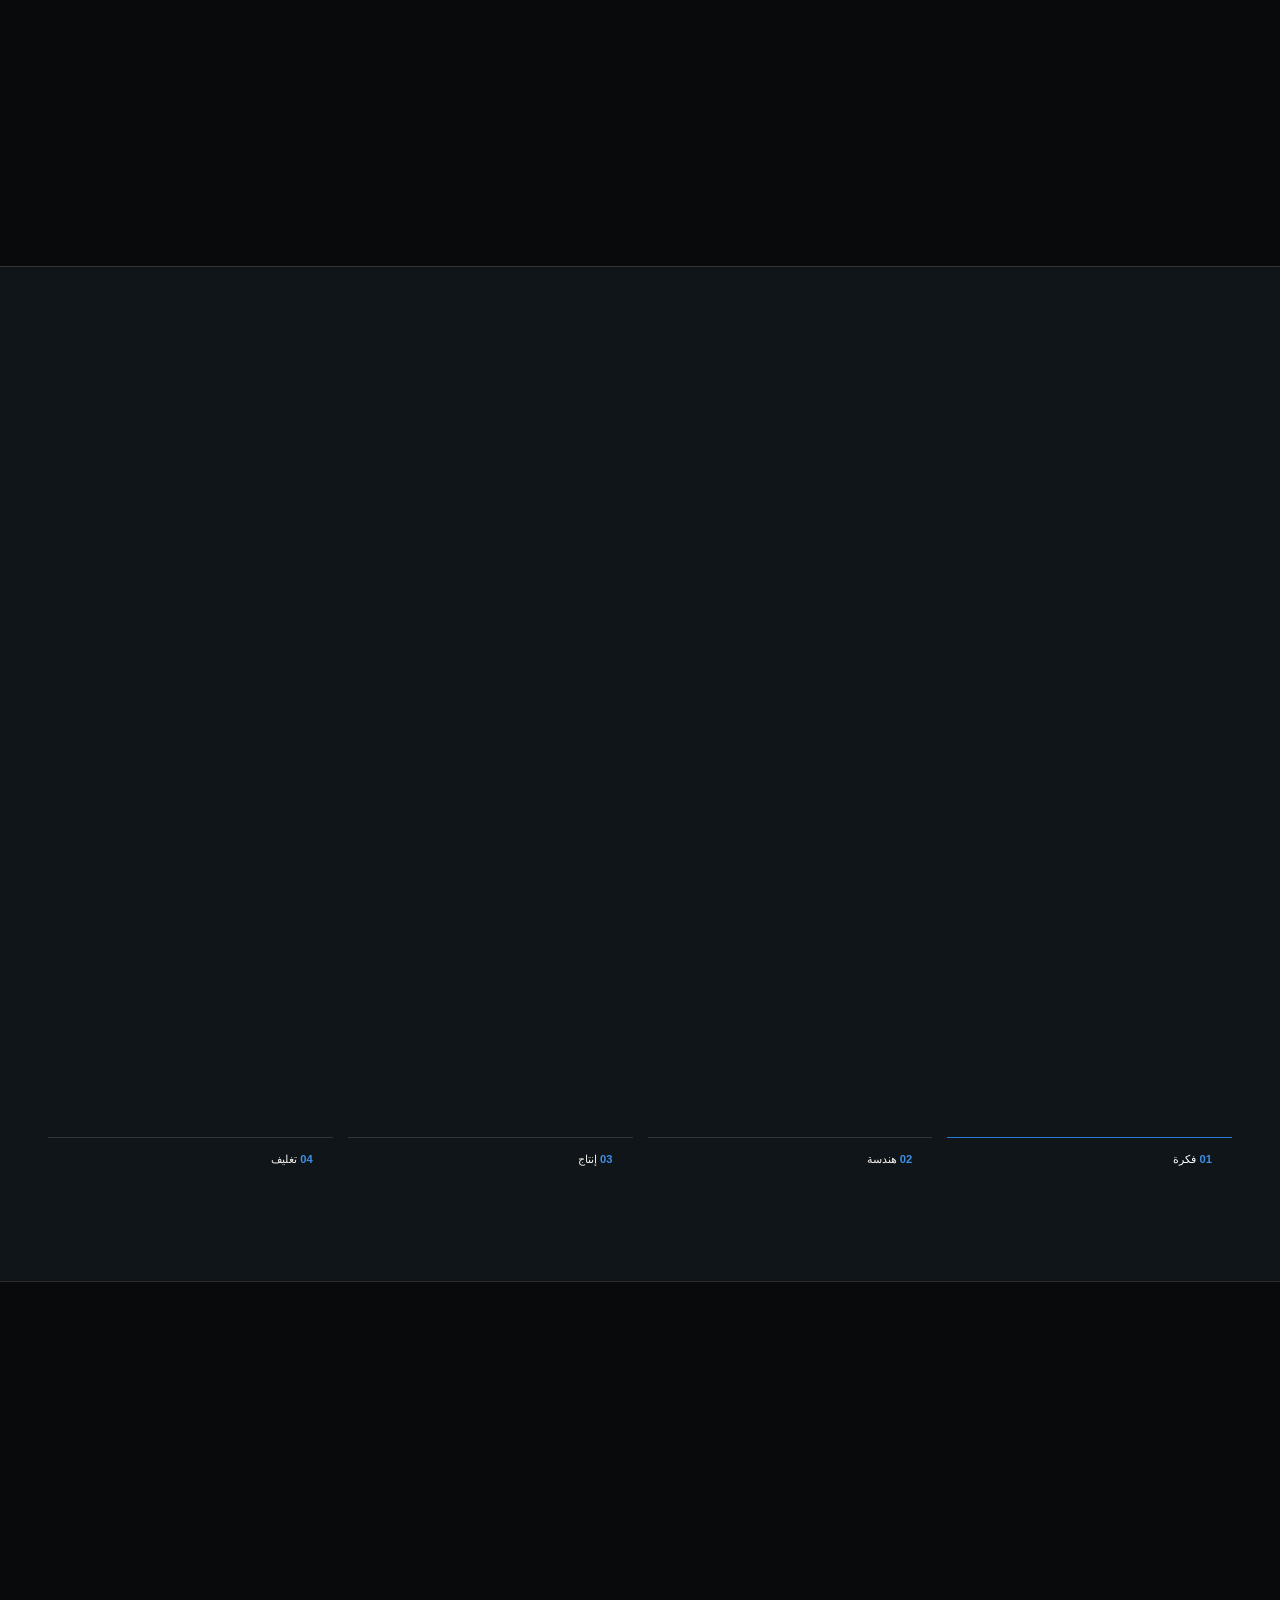
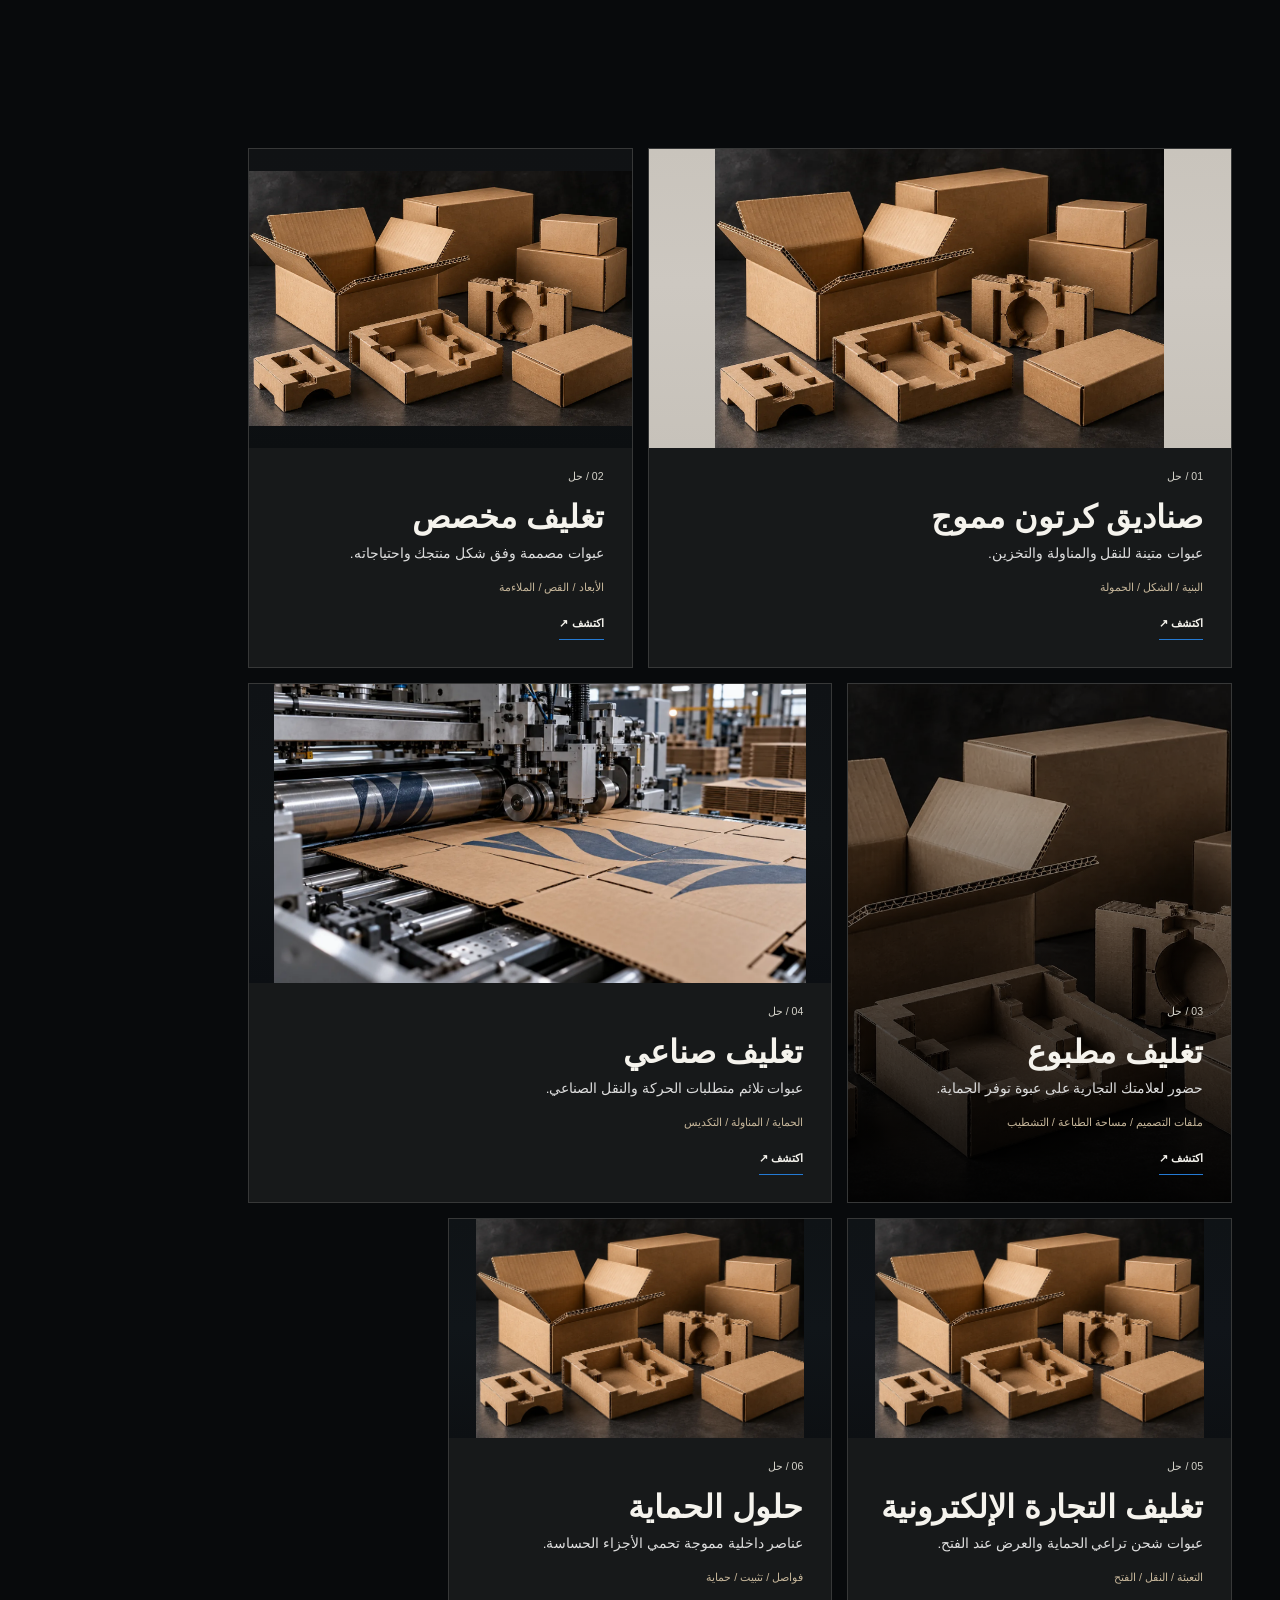
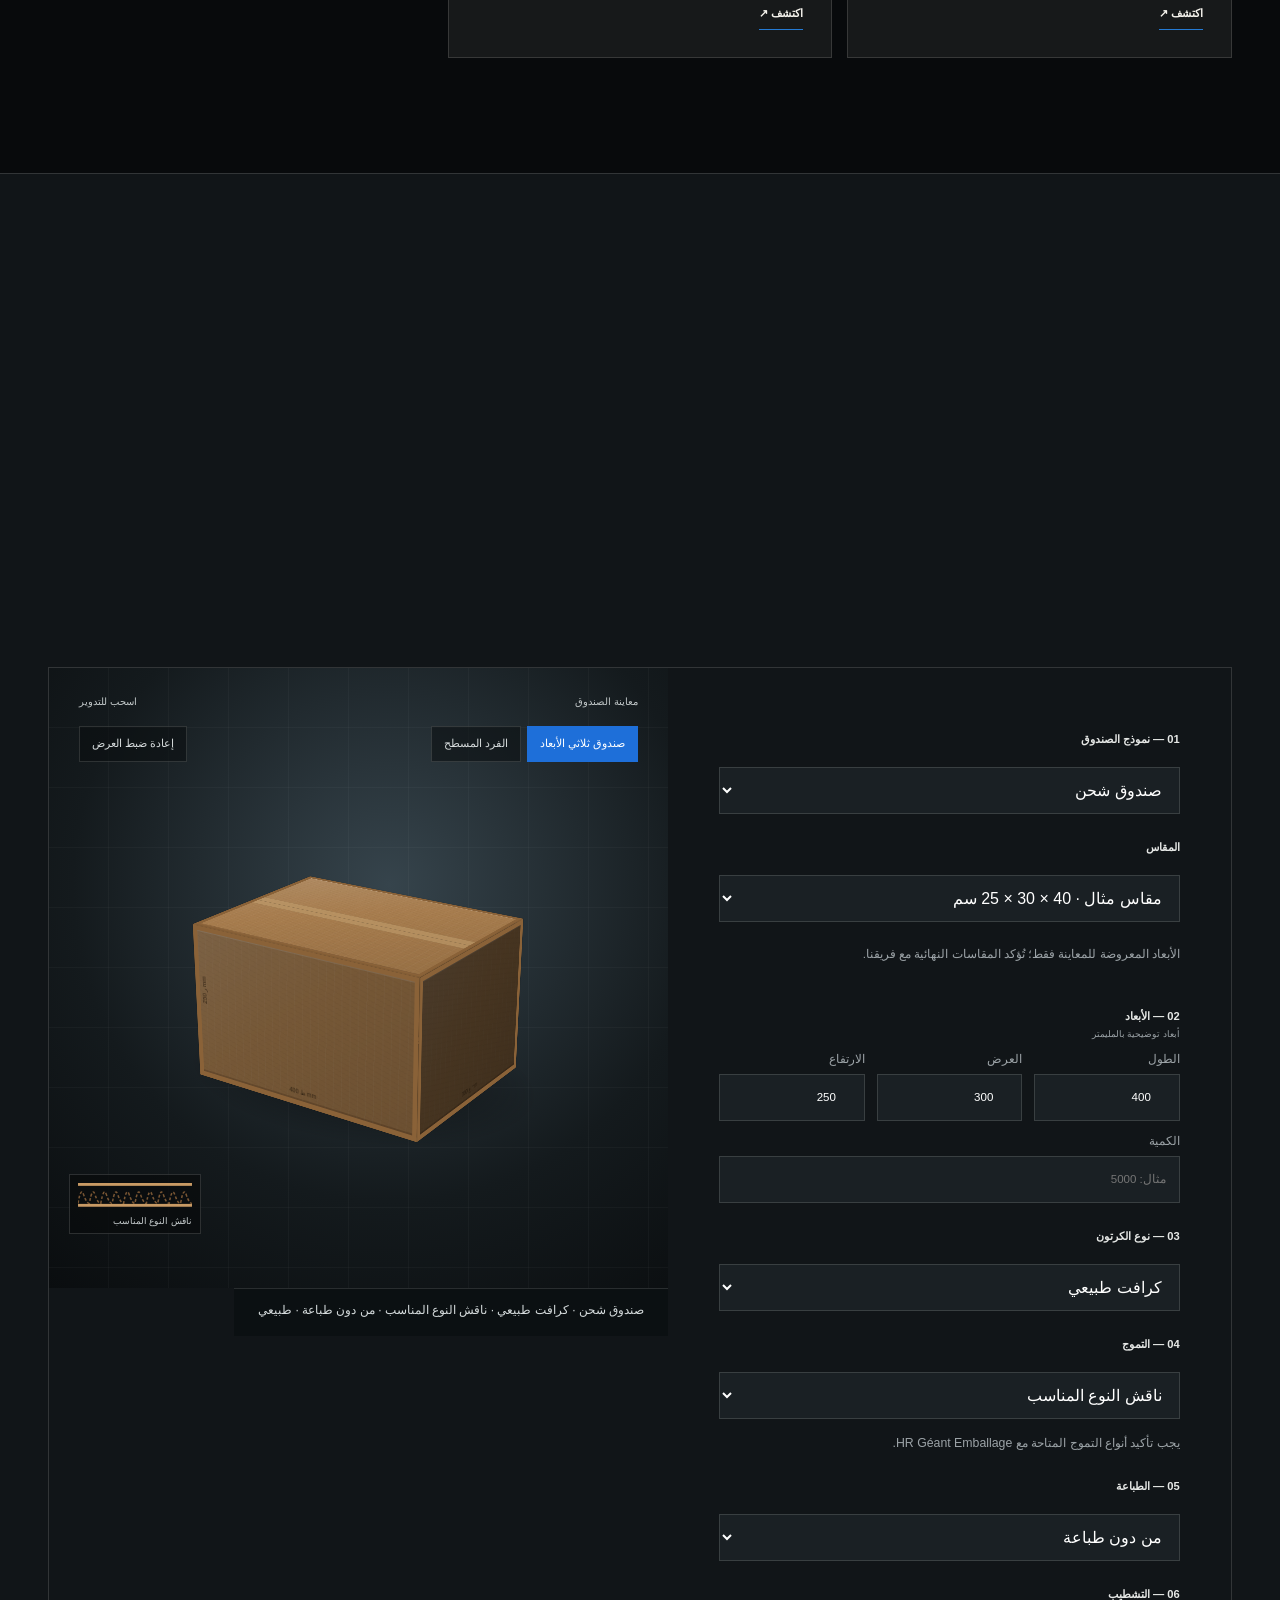
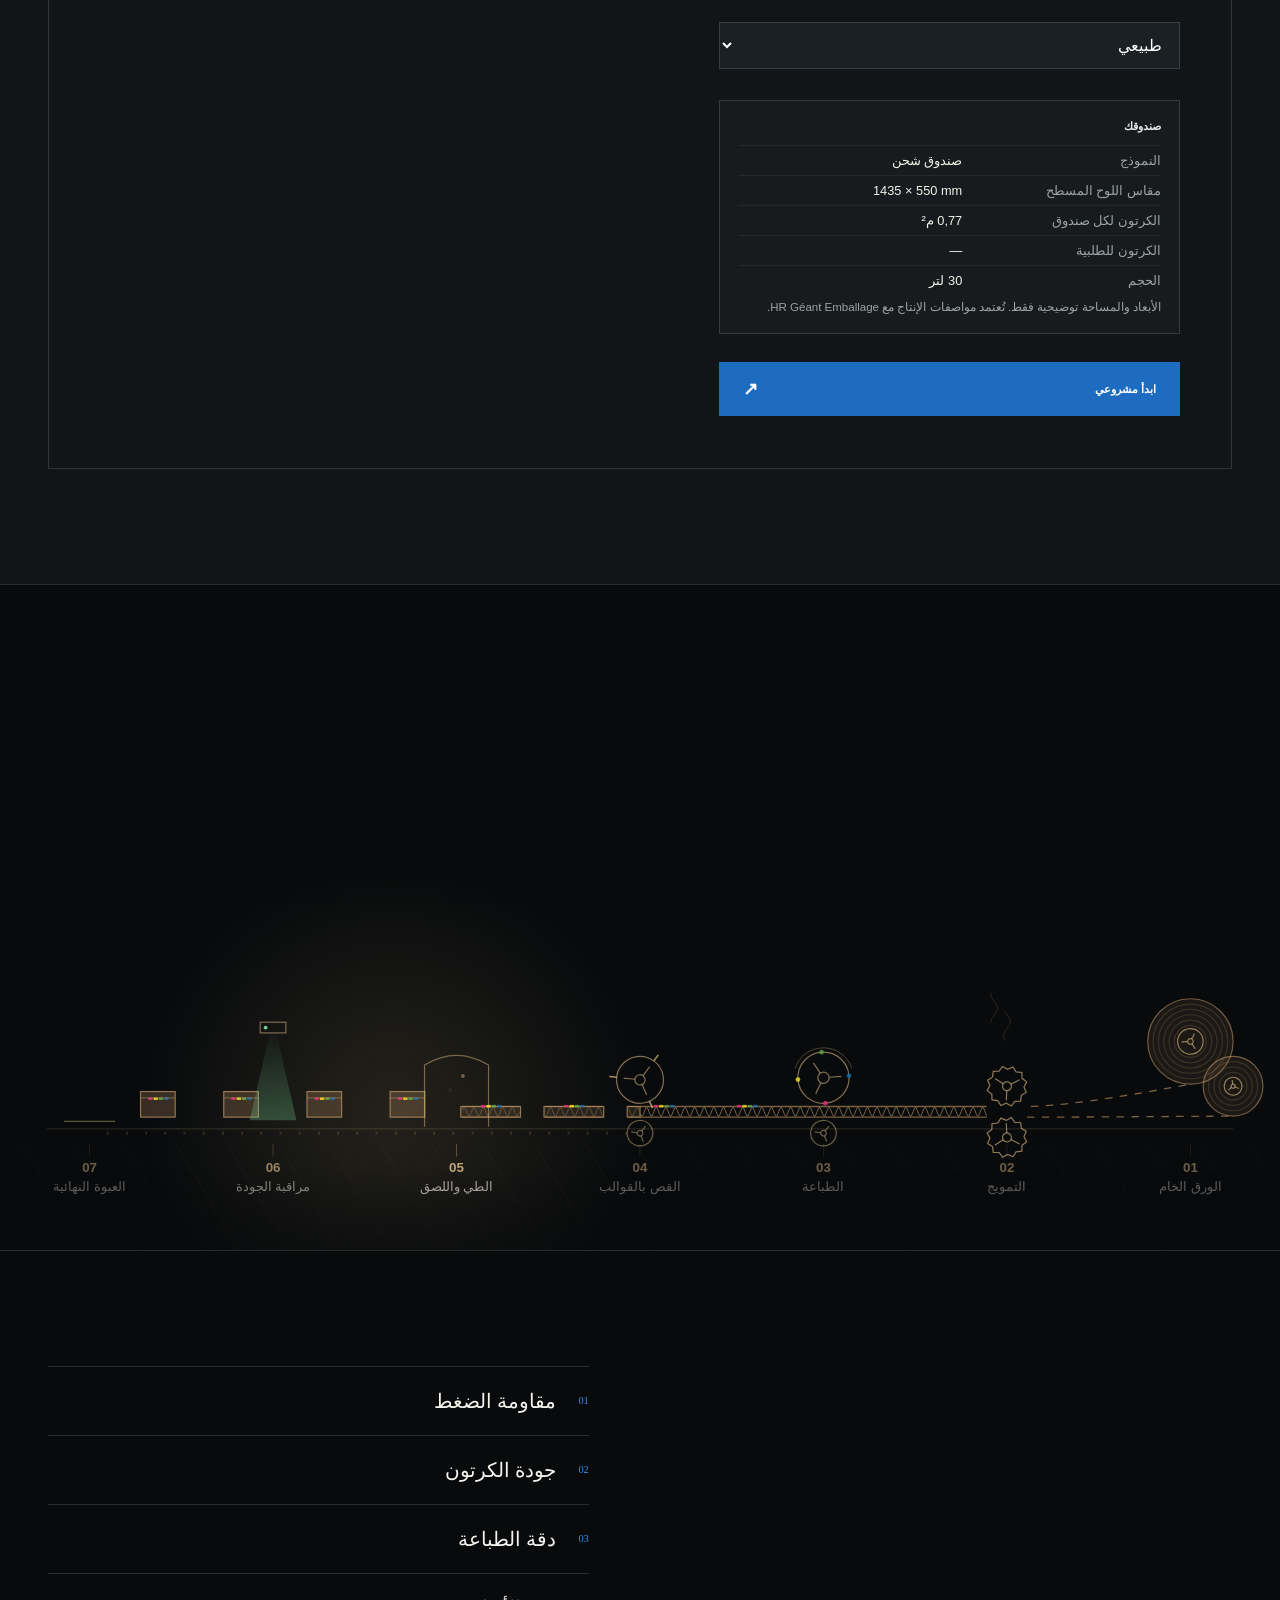
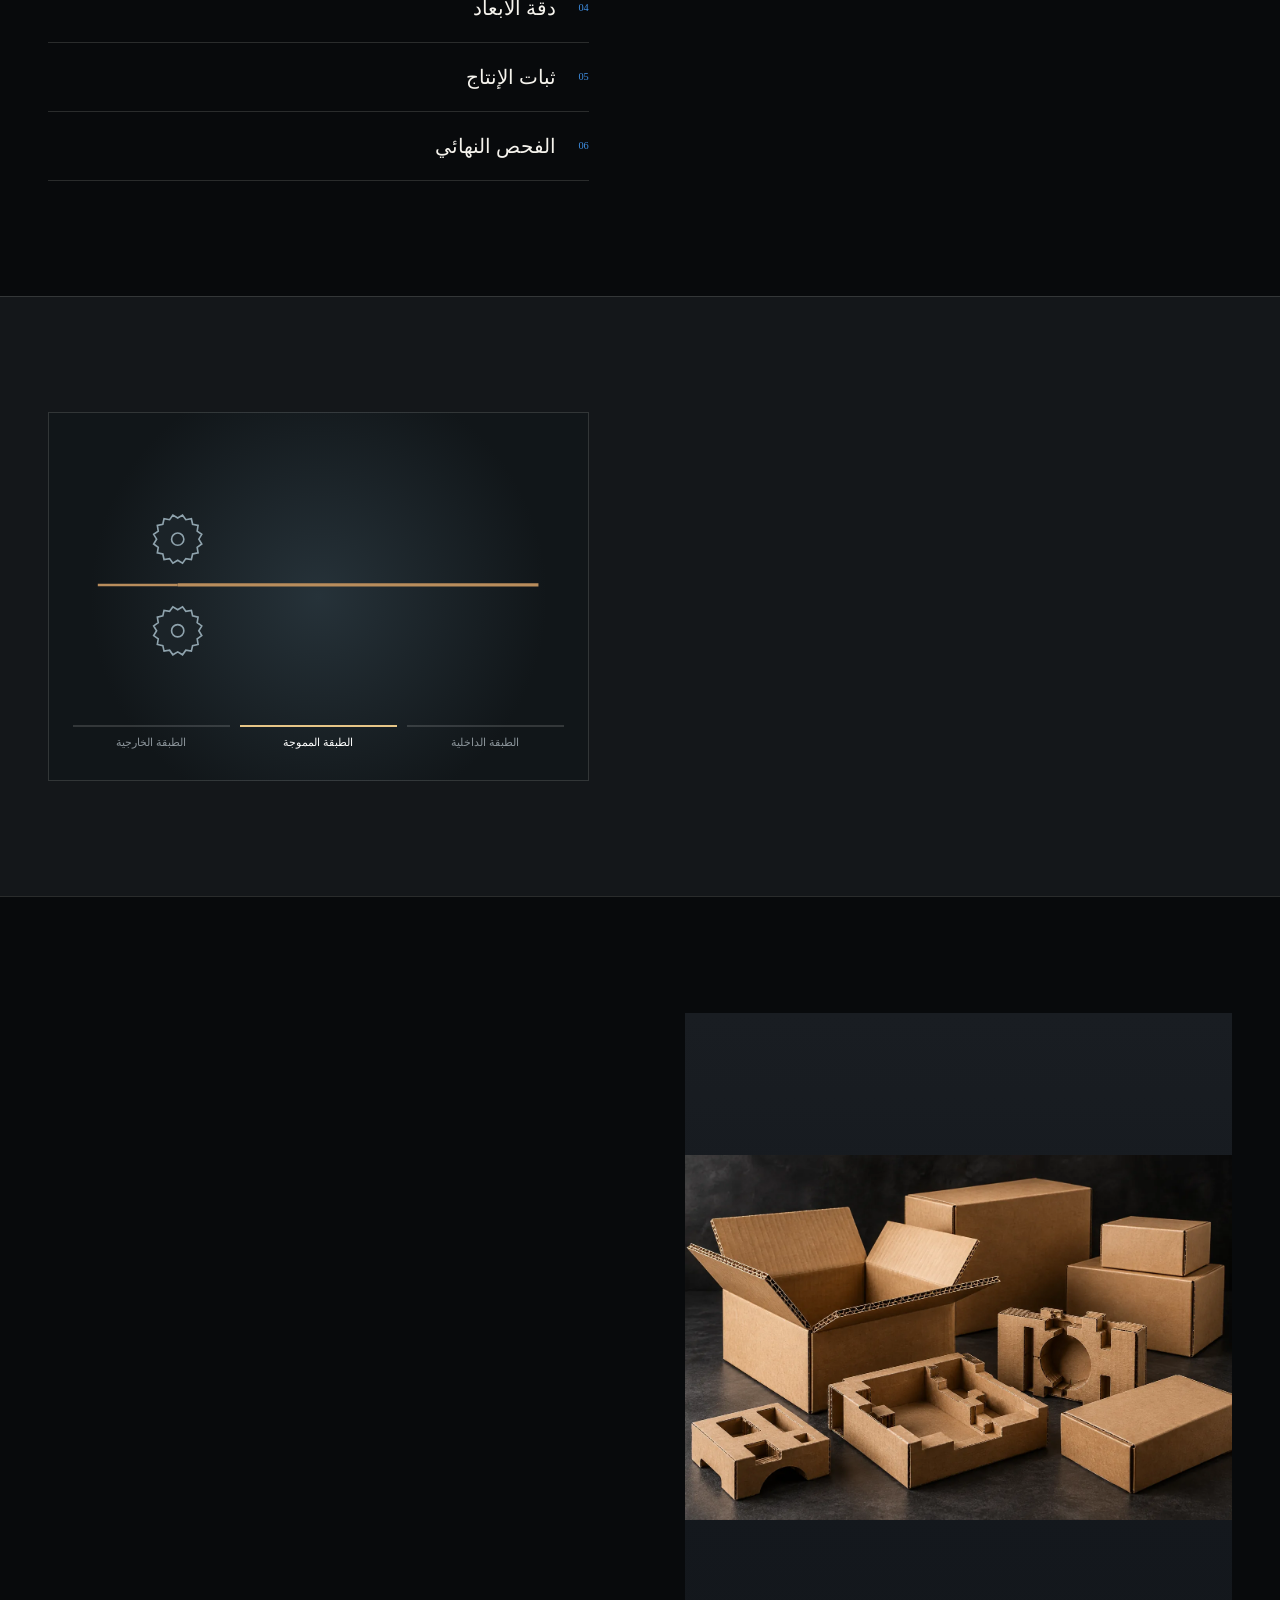
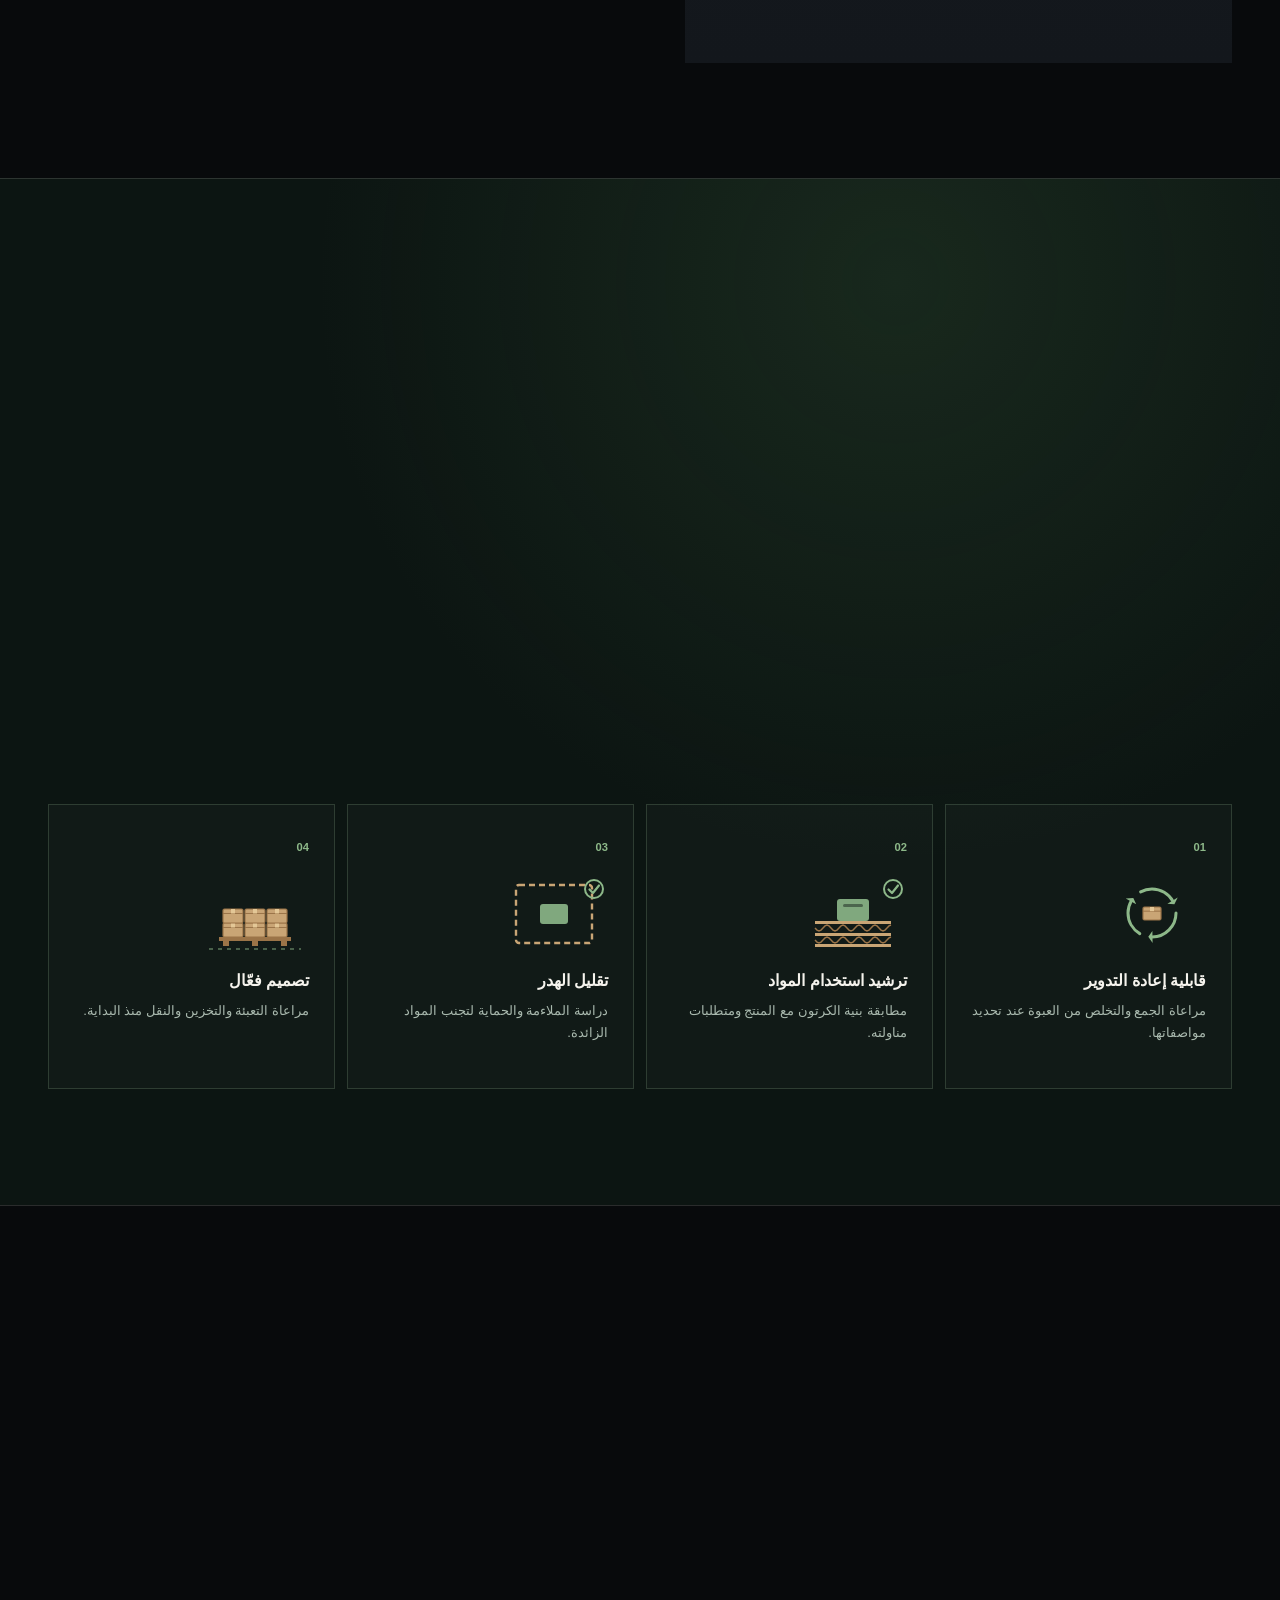
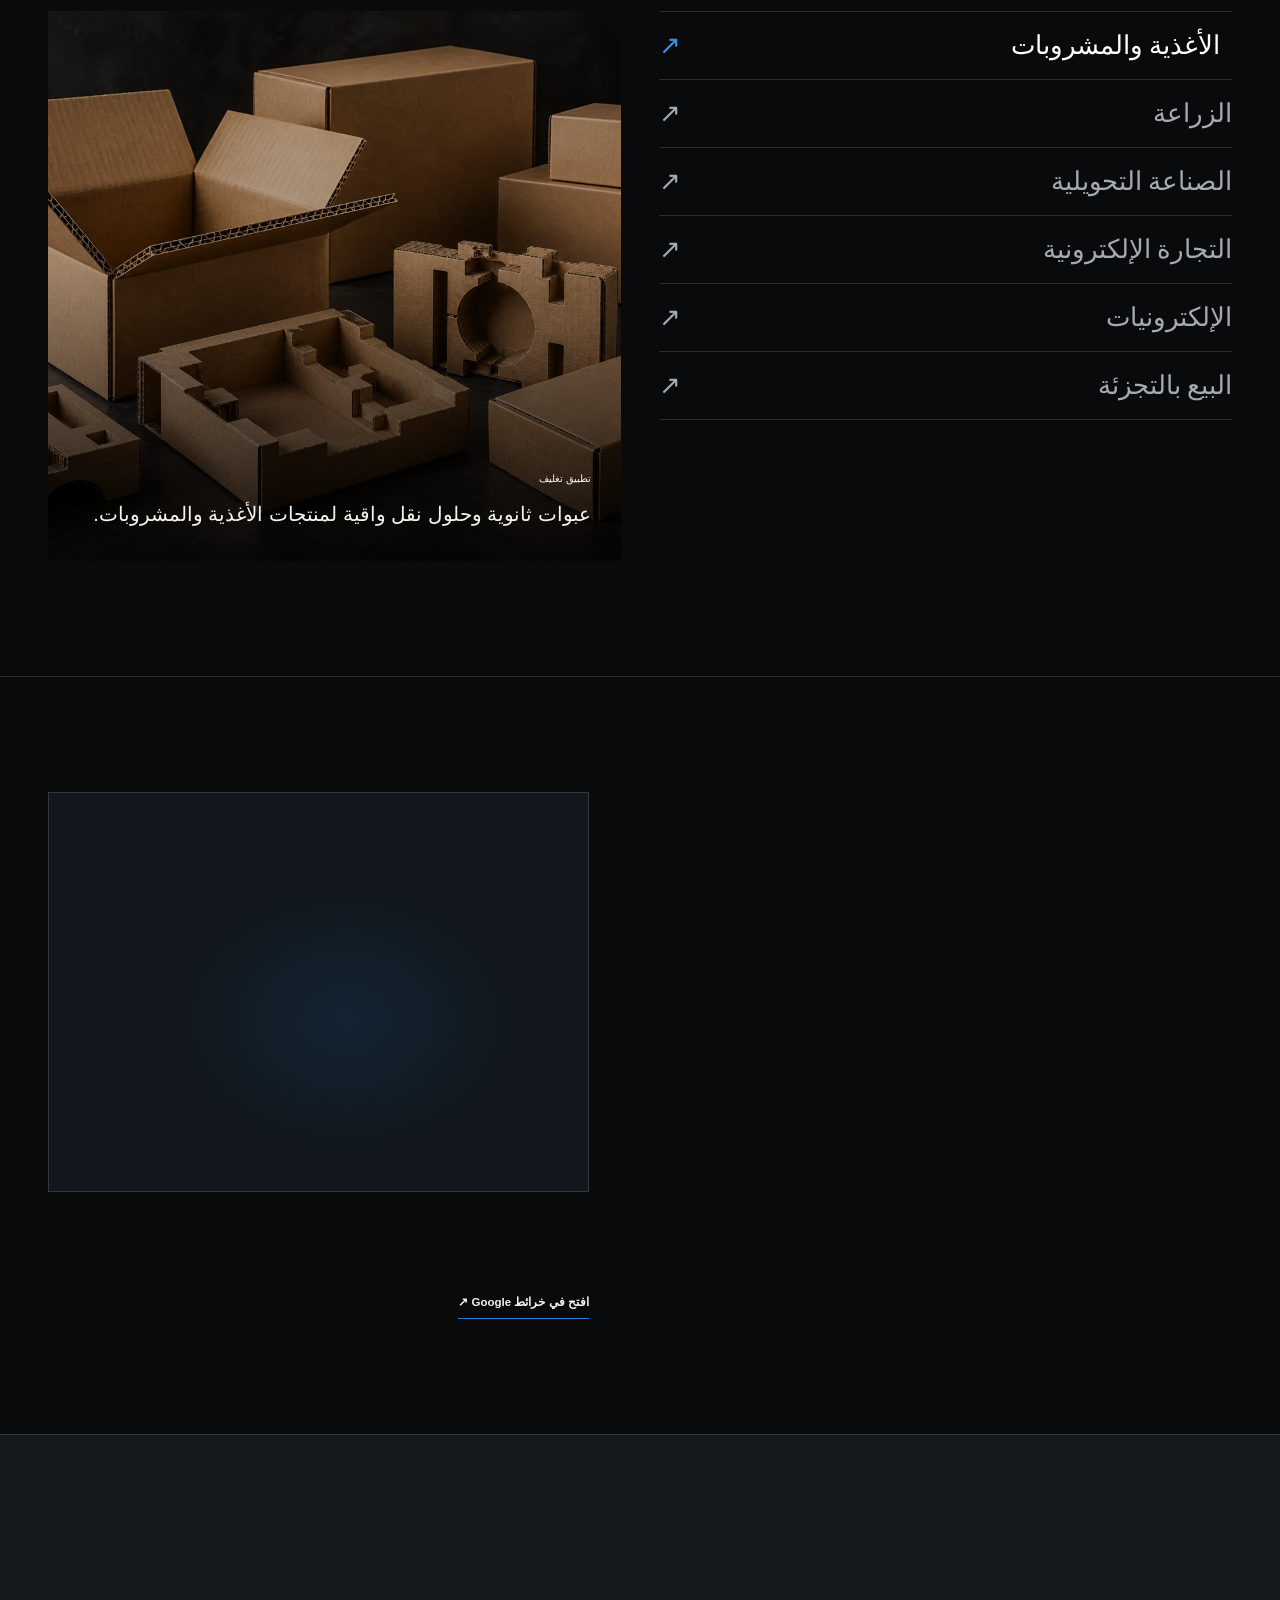
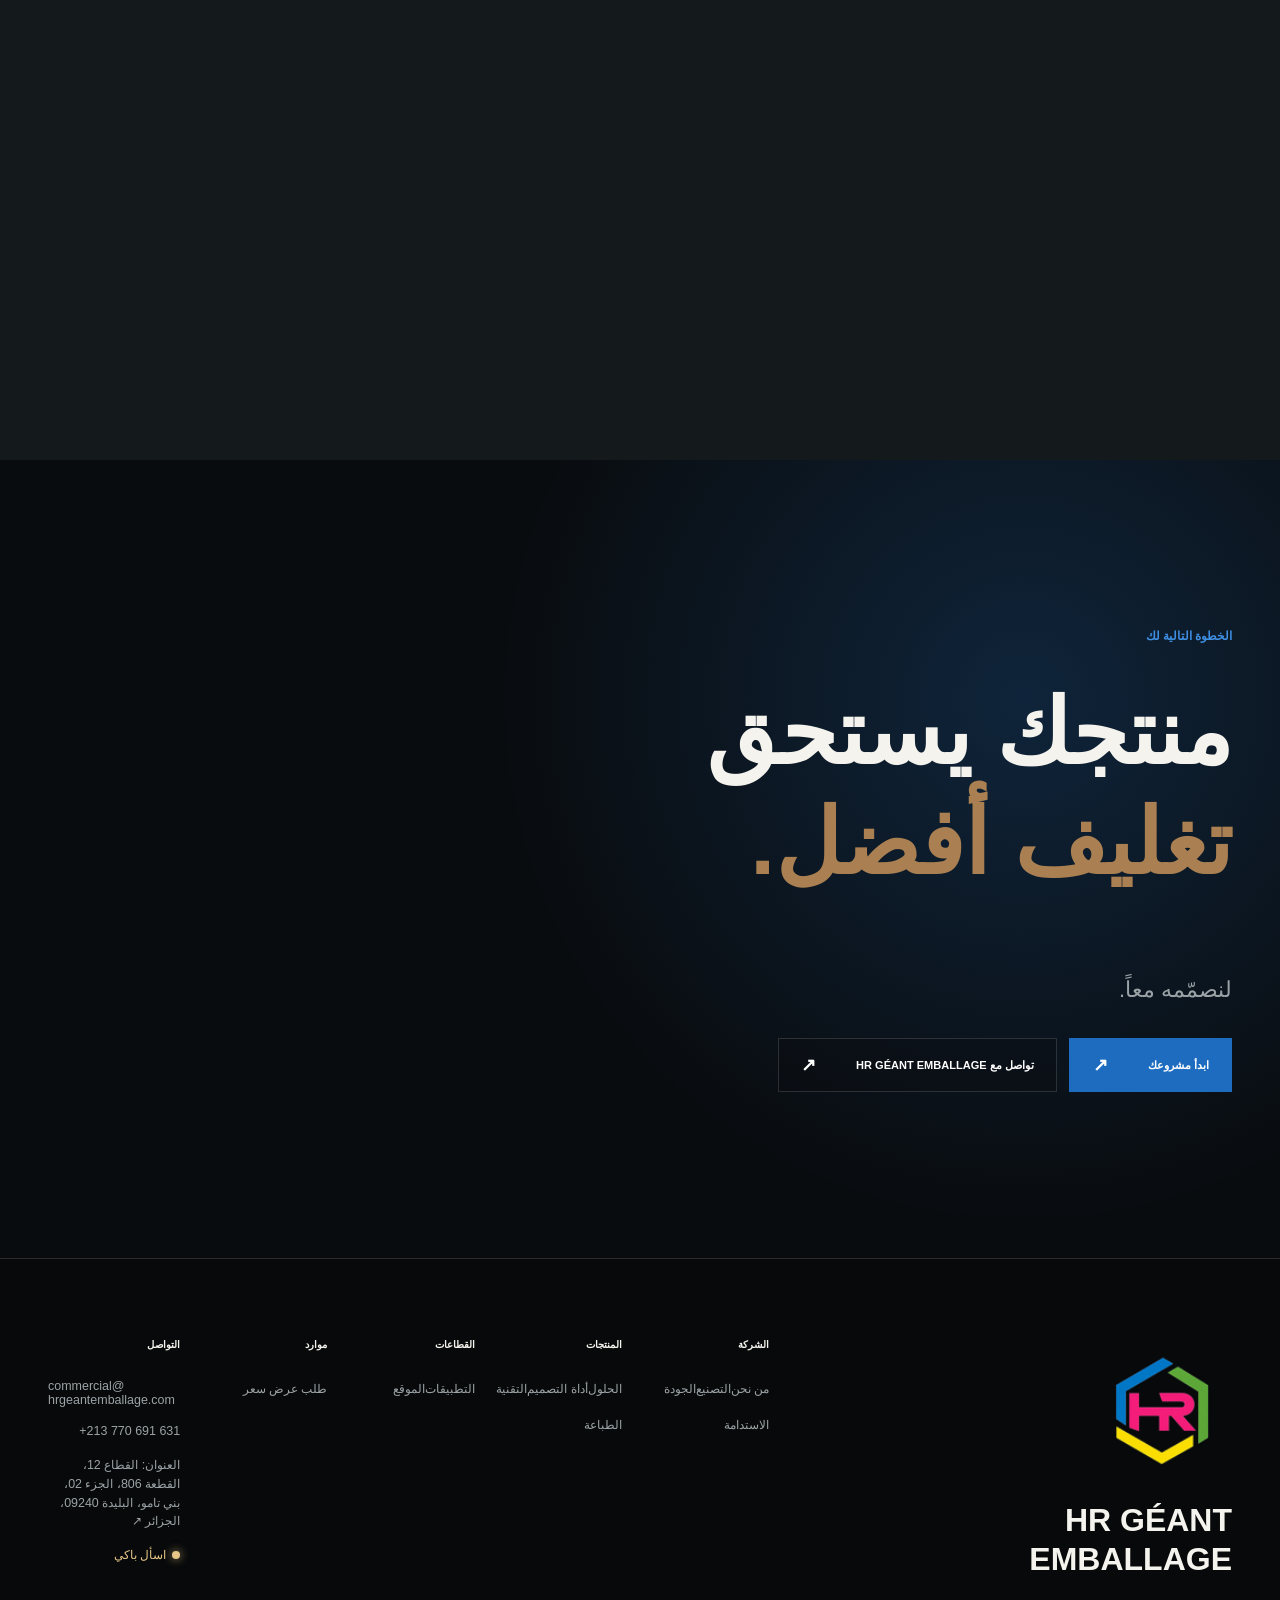
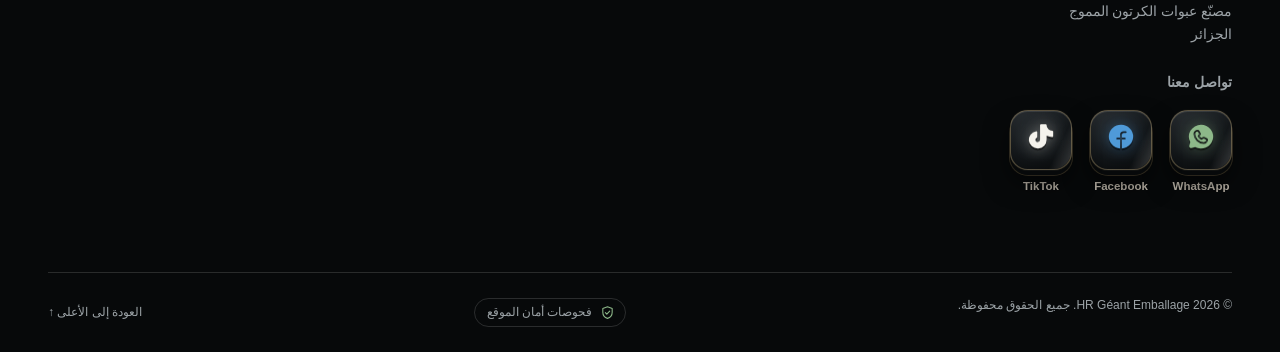
==== commit 927224e2: "Packaging Solutions: animate E-commerce and Protective Solutions cards Render the supplied Ecommerce" ====
--- a/ar/index.html
+++ b/ar/index.html
@@ -7,7 +7,7 @@
   <link rel="canonical" href="https://www.hrgeantemballage.com/ar/">
   <meta property="og:type" content="website"><meta property="og:title" content="مصنع علب الكرتون المموج في الجزائر | HR Géant Emballage"><meta property="og:description" content="تصنيع علب الكرتون المموج وعبوات التغليف حسب الطلب في بني تامو، البليدة، الجزائر. تواصل مع HR Géant Emballage لمناقشة احتياجات التعبئة وطلب عرض سعر."><meta property="og:url" content="https://www.hrgeantemballage.com/ar/"><meta property="og:image" content="https://www.hrgeantemballage.com/assets/images/hr-geant-emballage-social.jpg">
   <meta name="twitter:card" content="summary_large_image"><meta name="twitter:title" content="مصنع علب الكرتون المموج في الجزائر | HR Géant Emballage"><meta name="twitter:description" content="تصنيع علب الكرتون المموج وعبوات التغليف حسب الطلب في بني تامو، البليدة، الجزائر. تواصل مع HR Géant Emballage لمناقشة احتياجات التعبئة وطلب عرض سعر."><meta name="twitter:image" content="https://www.hrgeantemballage.com/assets/images/hr-geant-emballage-social.jpg">
-  <meta name="theme-color" content="#080a0c"><link rel="icon" href="../assets/logo.png" type="image/png"><link rel="preload" as="image" href="../assets/images/hero-factory.webp"><link rel="stylesheet" href="../assets/css/style.css?v=20261009industrial"><script defer src="../assets/js/main.js?v=20261009industrial"></script>
+  <meta name="theme-color" content="#080a0c"><link rel="icon" href="../assets/logo.png" type="image/png"><link rel="preload" as="image" href="../assets/images/hero-factory.webp"><link rel="stylesheet" href="../assets/css/style.css?v=20261009cards56"><script defer src="../assets/js/main.js?v=20261009cards56"></script>
   <script type="application/ld+json">{"@context":"https://schema.org","@type":["Organization","LocalBusiness"],"@id":"https://www.hrgeantemballage.com/#organization","name":"HR Géant Emballage","url":"https://www.hrgeantemballage.com/","logo":"https://www.hrgeantemballage.com/assets/logo.png","email":"commercial@hrgeantemballage.com","telephone":"+213770691631","address":{"@type":"PostalAddress","streetAddress":"SEC 12 LOT 806 PART 02","addressLocality":"Béni Tamou","addressRegion":"Blida","postalCode":"09240","addressCountry":"DZ"},"sameAs":["https://www.facebook.com/hrgeantemballage/","https://www.tiktok.com/@hr.geant.emballage"]}</script>
 <meta property="og:locale" content="ar_DZ"><meta property="og:image:width" content="1200"><meta property="og:image:height" content="630"><meta property="og:image:alt" content="HR Géant Emballage — تصنيع عبوات الكرتون المموج في الجزائر"><link rel="alternate" hreflang="en" href="https://www.hrgeantemballage.com/"><link rel="alternate" hreflang="fr" href="https://www.hrgeantemballage.com/fr/"><link rel="alternate" hreflang="ar" href="https://www.hrgeantemballage.com/ar/"><link rel="alternate" hreflang="x-default" href="https://www.hrgeantemballage.com/"><link rel="stylesheet" href="../assets/css/manufacturing-section.css?v=20260927j"><link rel="stylesheet" href="../assets/css/guide.css?v=20260930dock1"><link rel="stylesheet" href="../assets/css/design-to-form.css?v=20260927m"><link rel="stylesheet" href="../assets/css/technology-layers.css?v=20260929b"><link rel="stylesheet" href="../assets/css/eco-principles.css?v=20260928g"><link rel="stylesheet" href="../assets/css/social-3d.css?v=20260928i"><link rel="stylesheet" href="../assets/css/security-checks.css?v=20260930paneldate2"></head>
 <body>
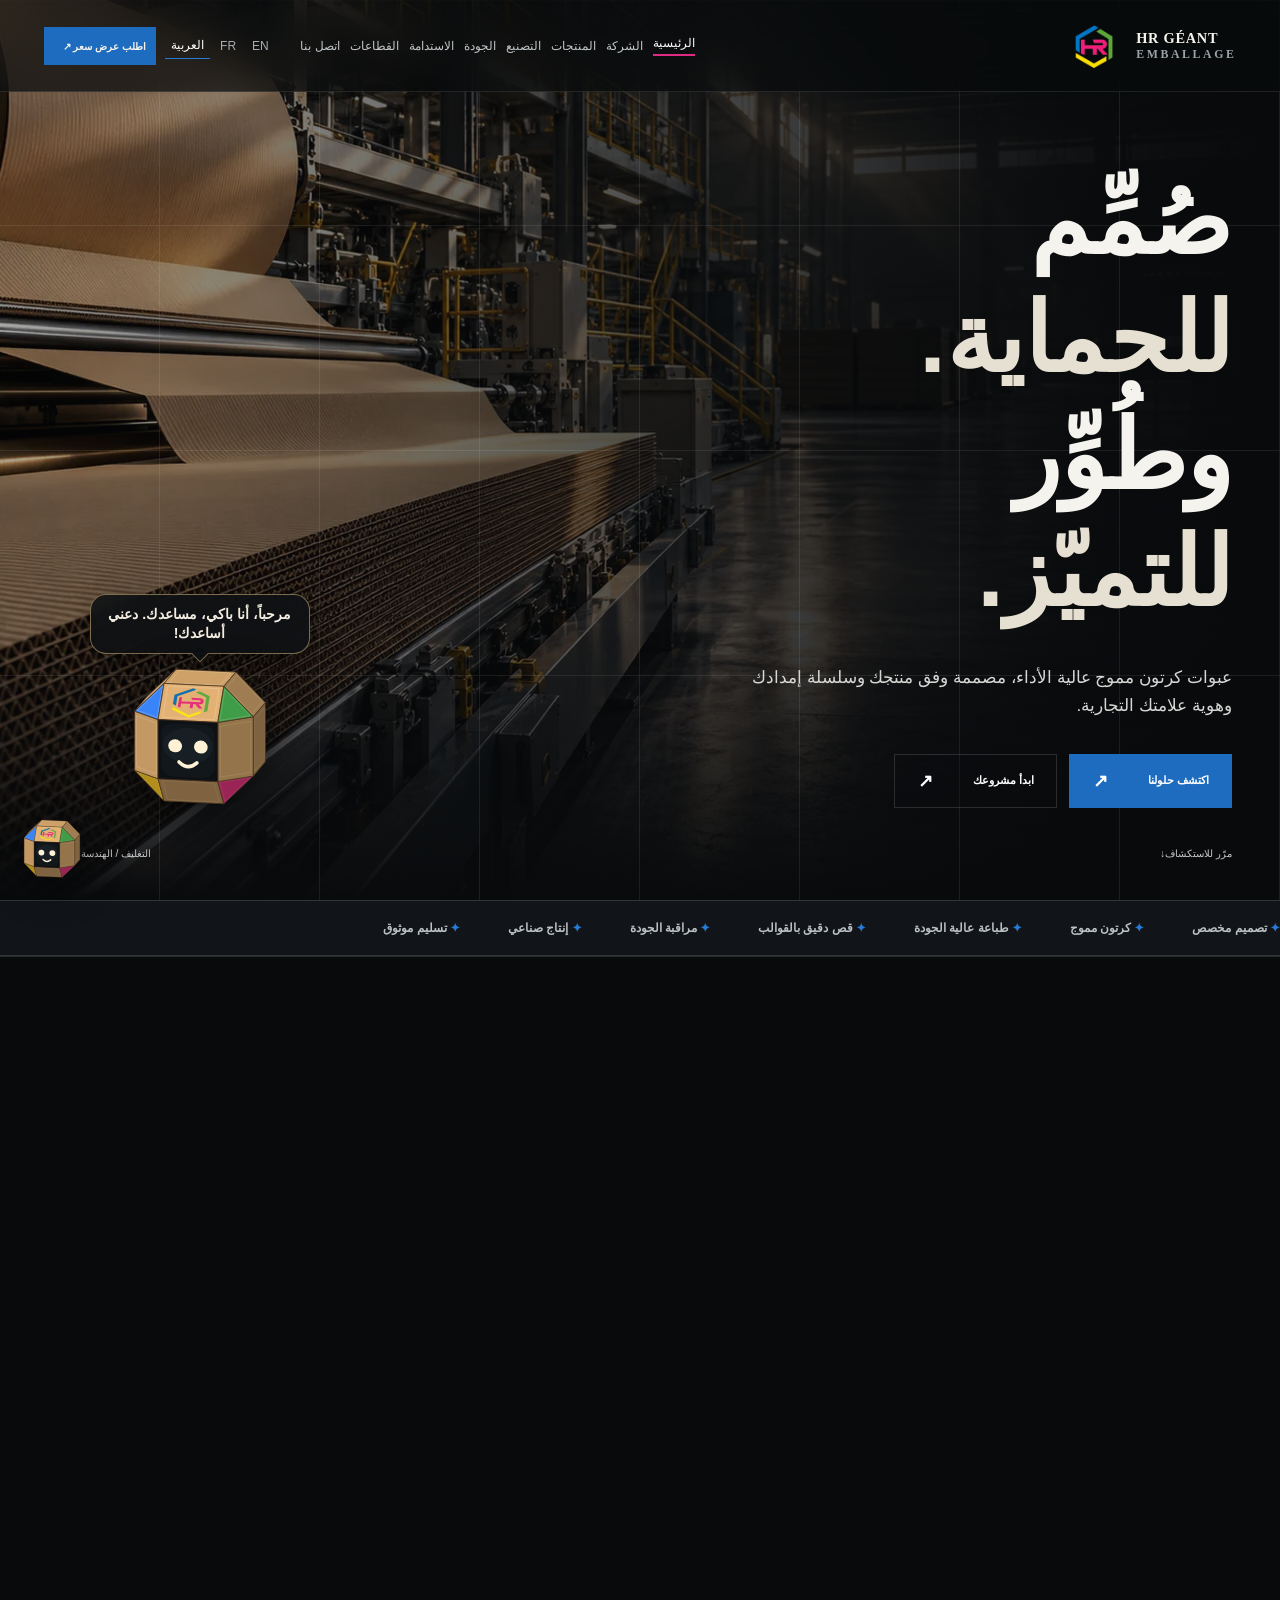
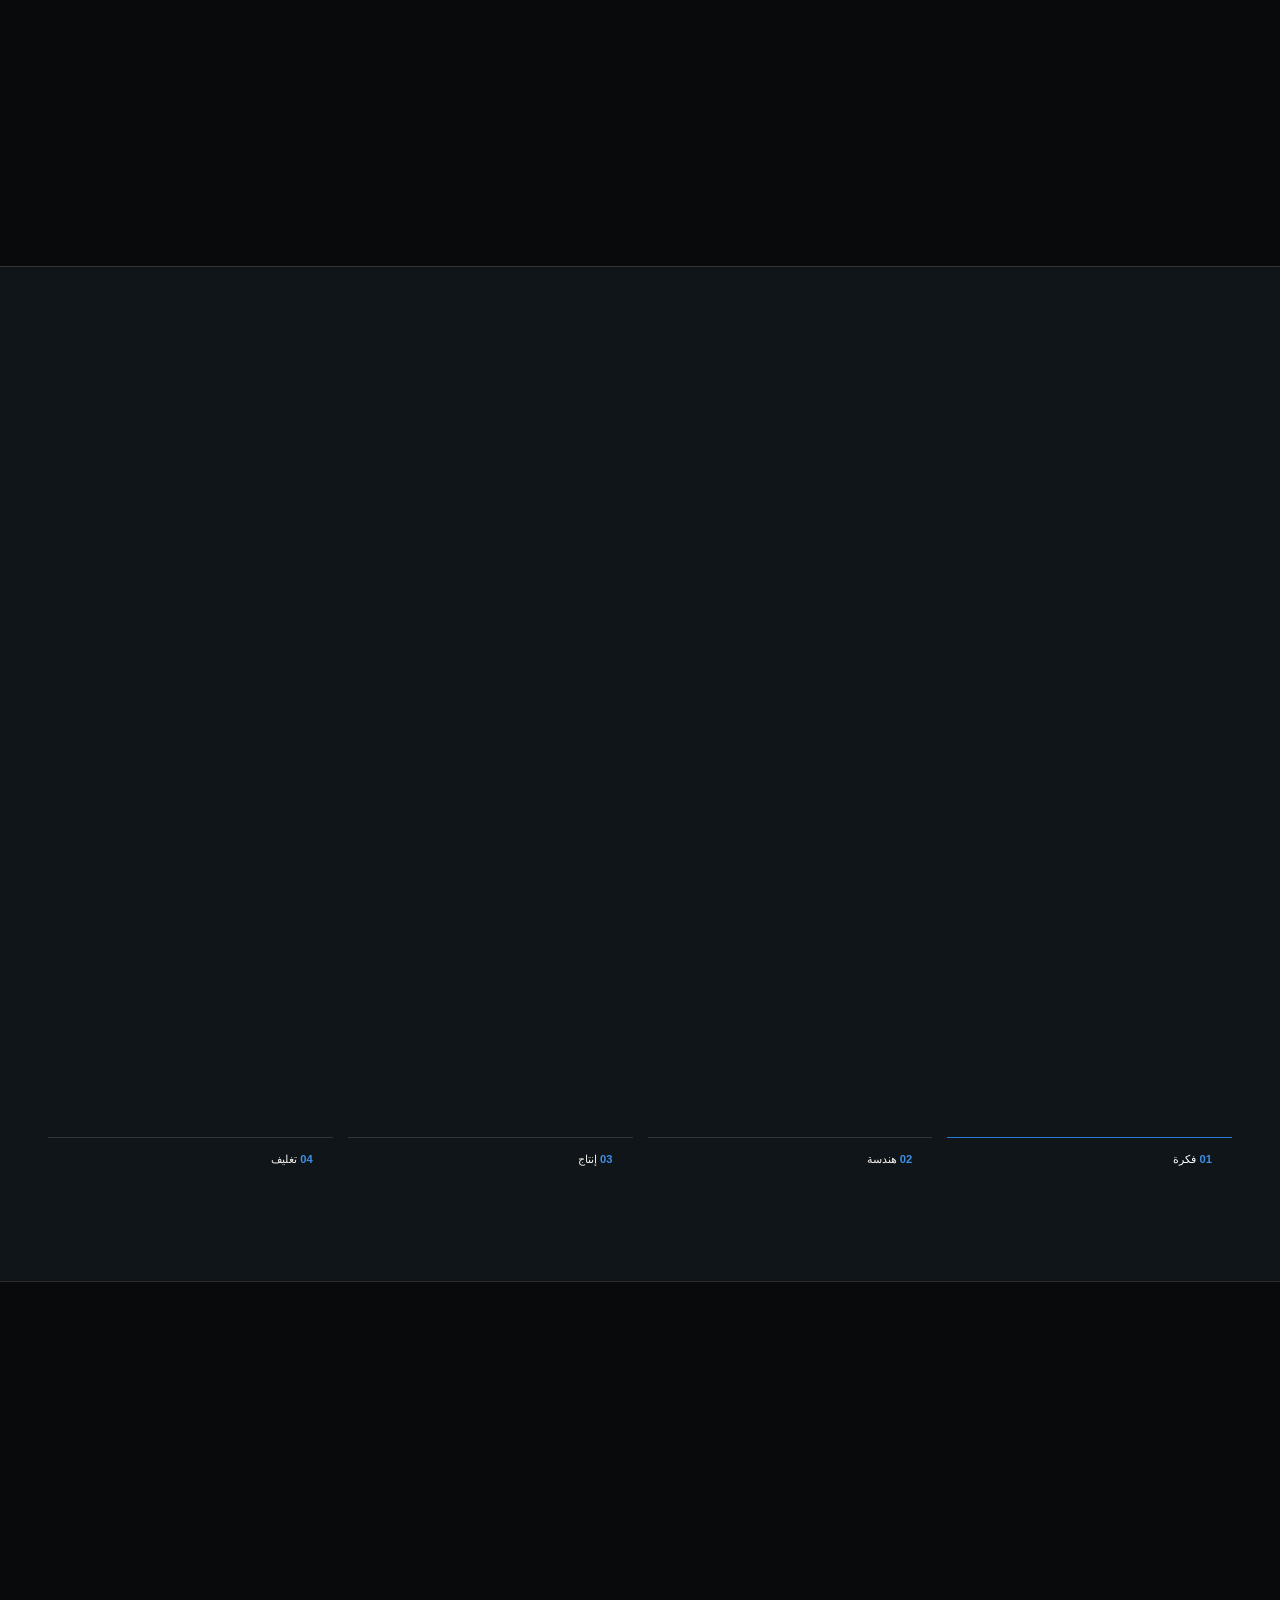
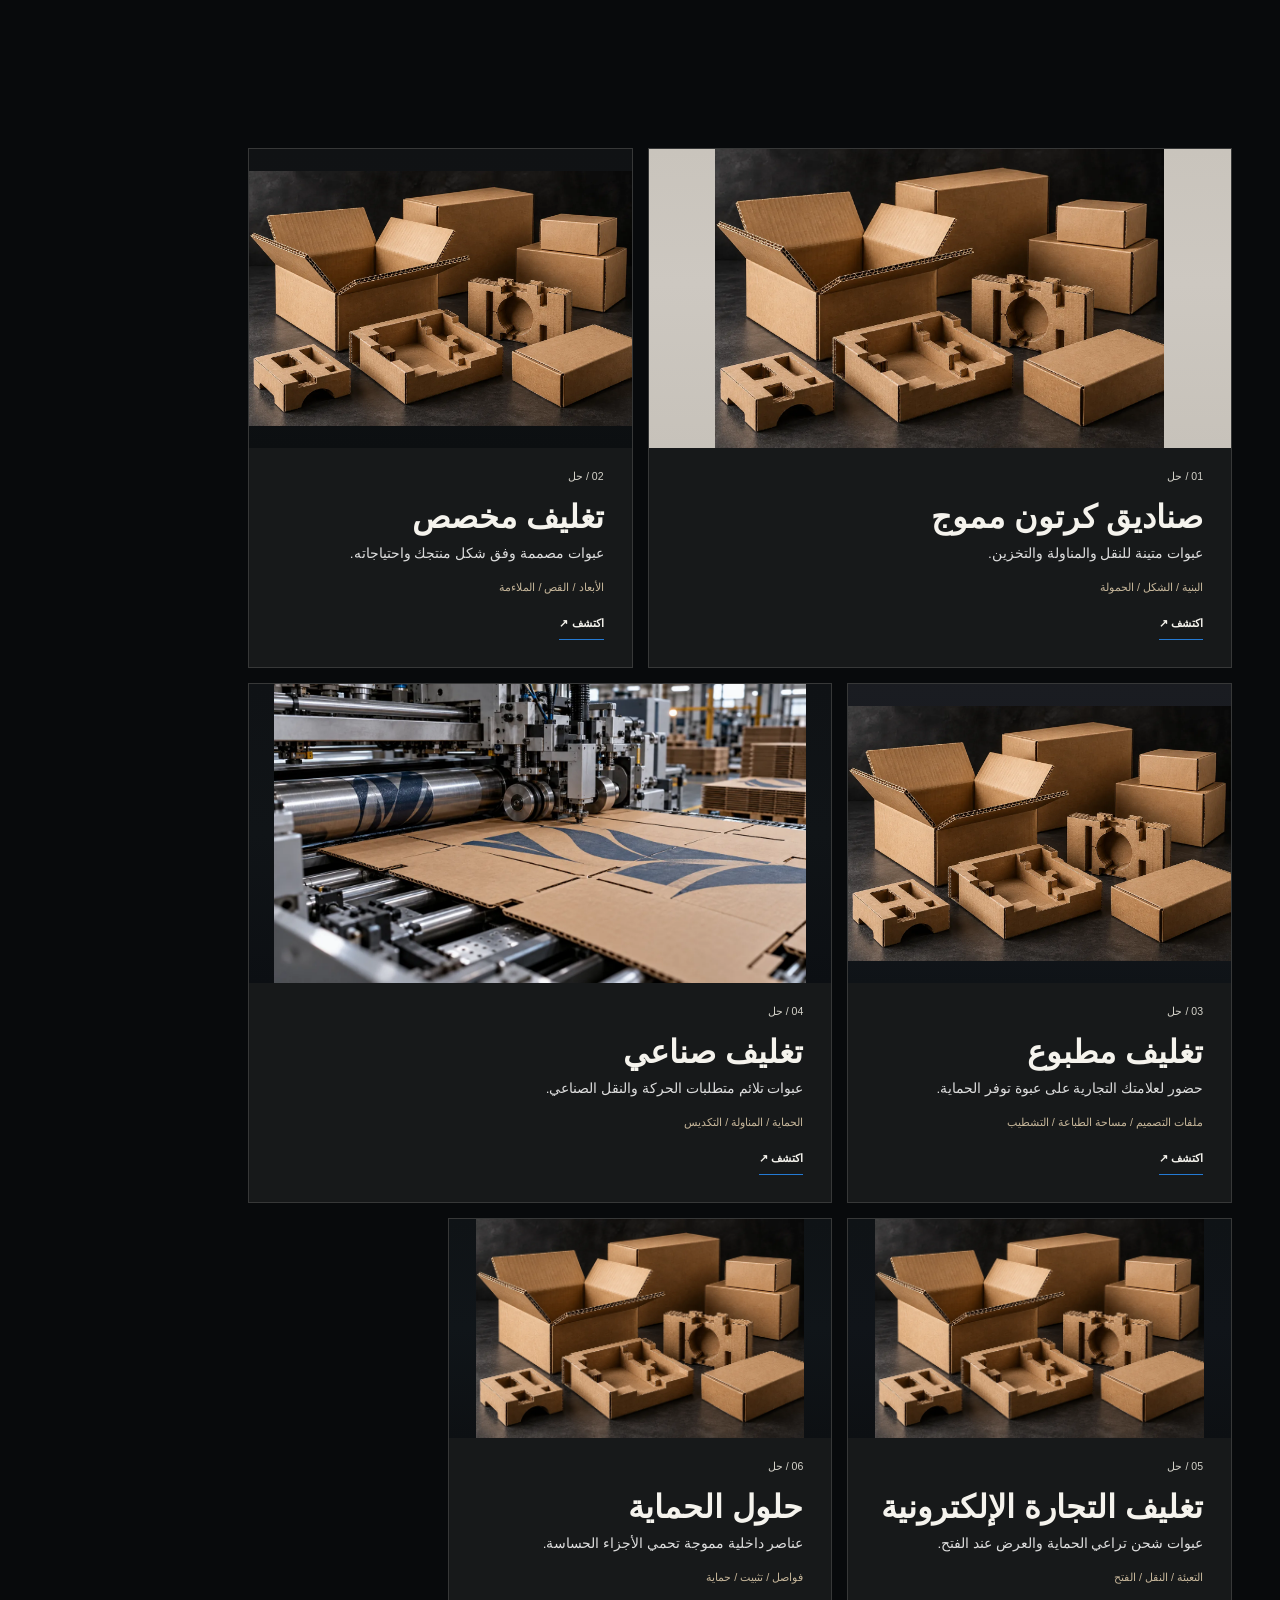
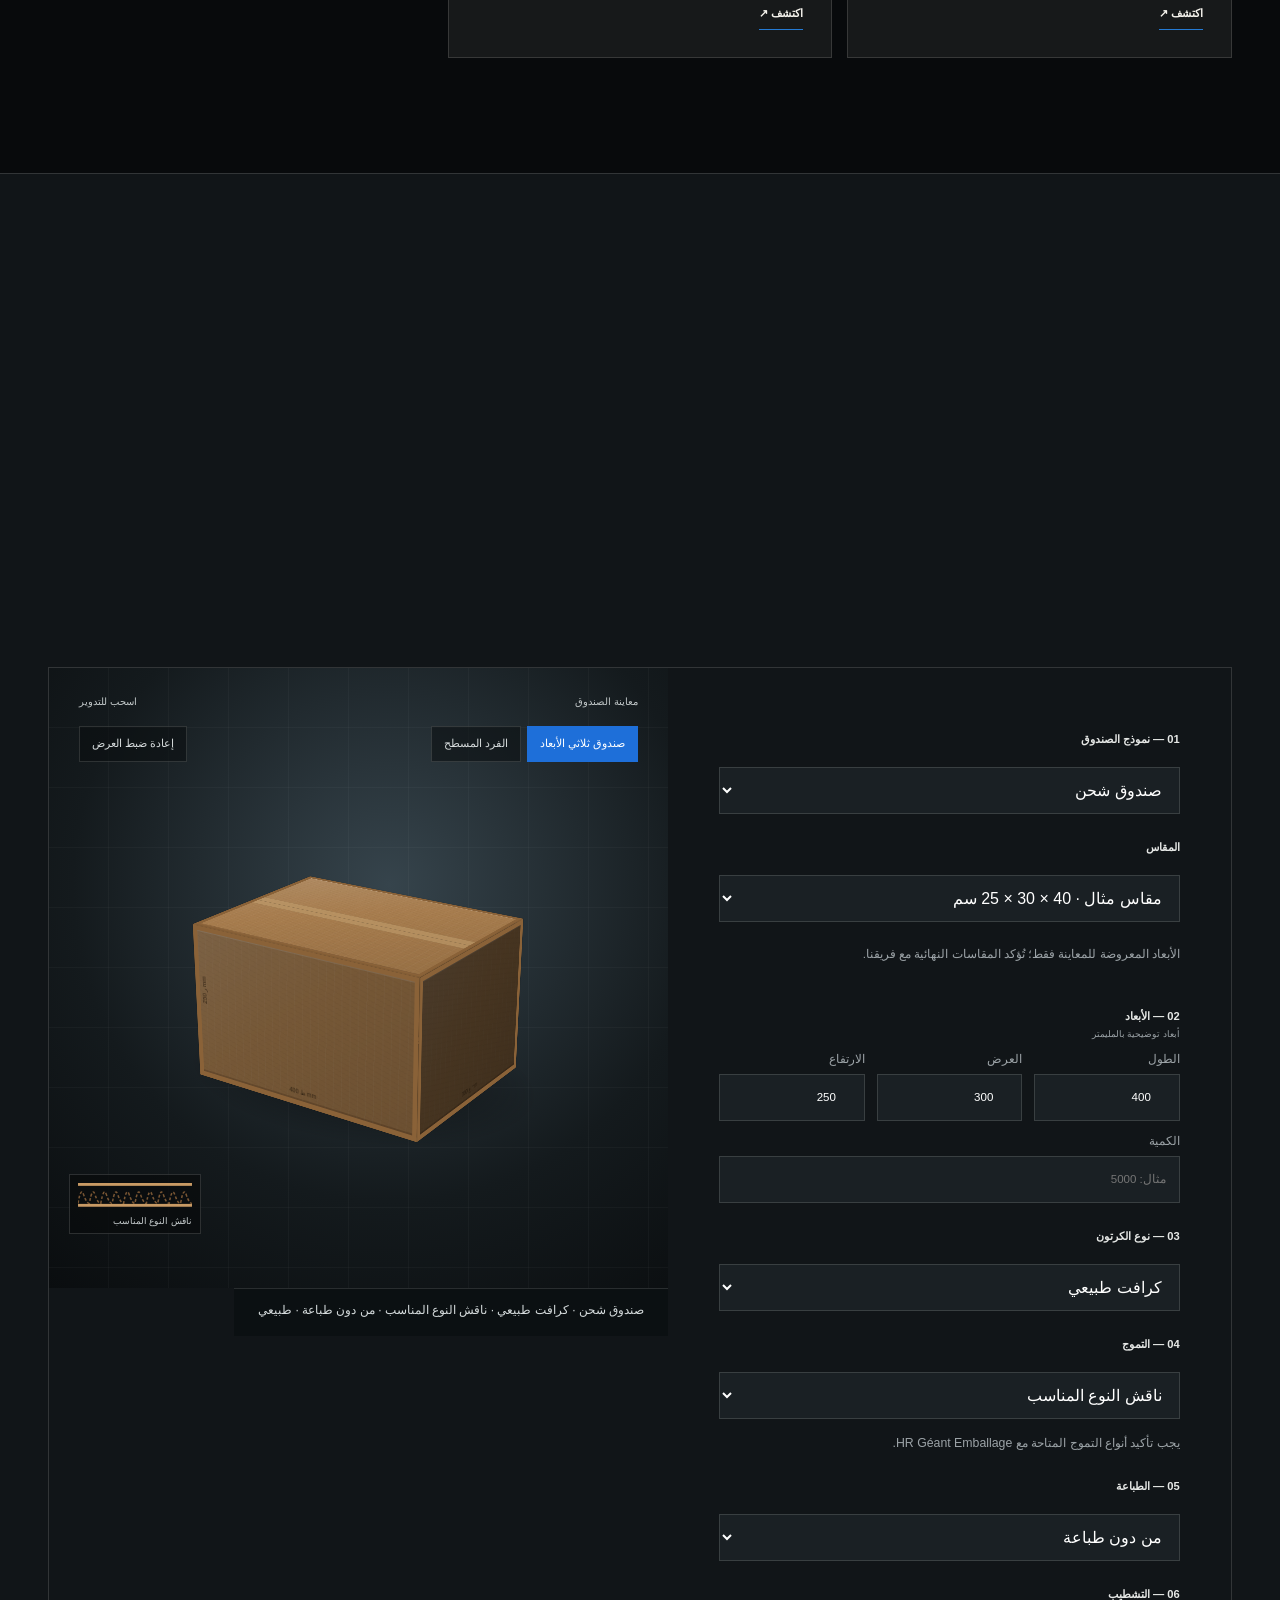
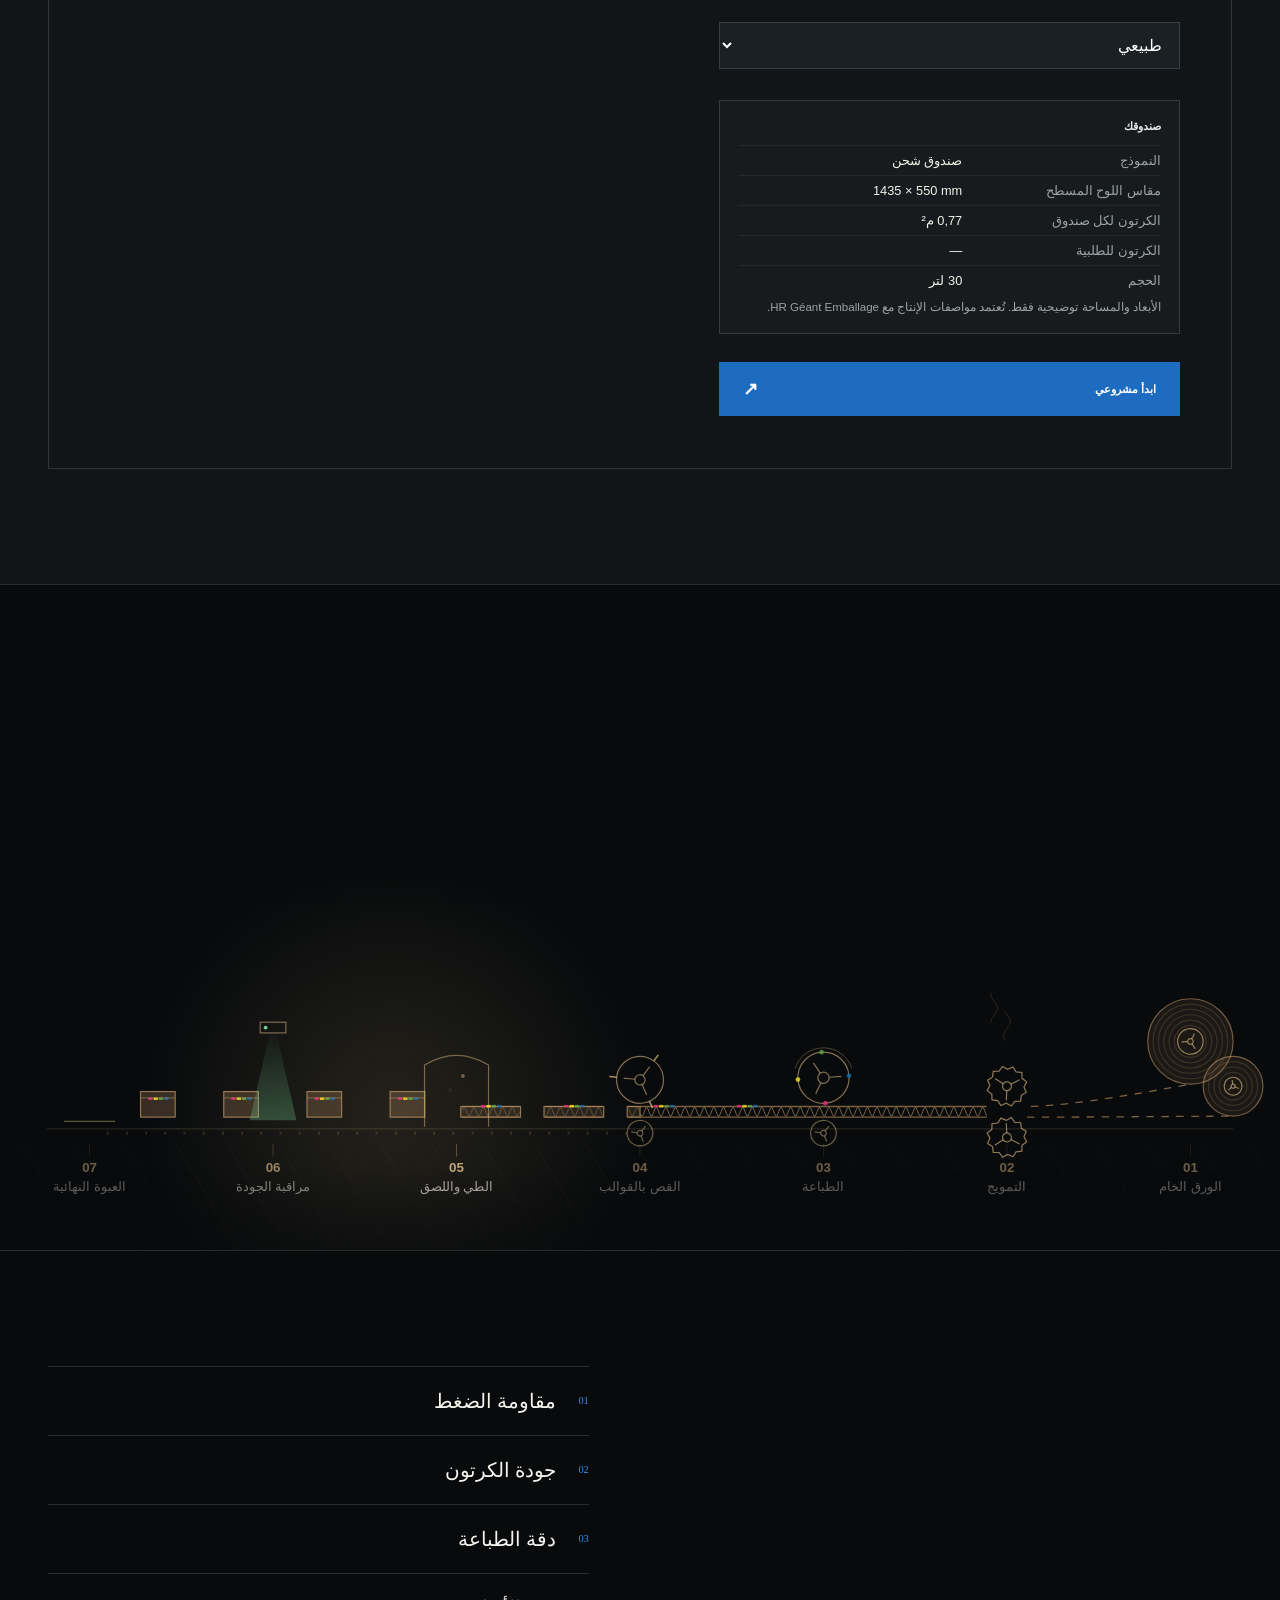
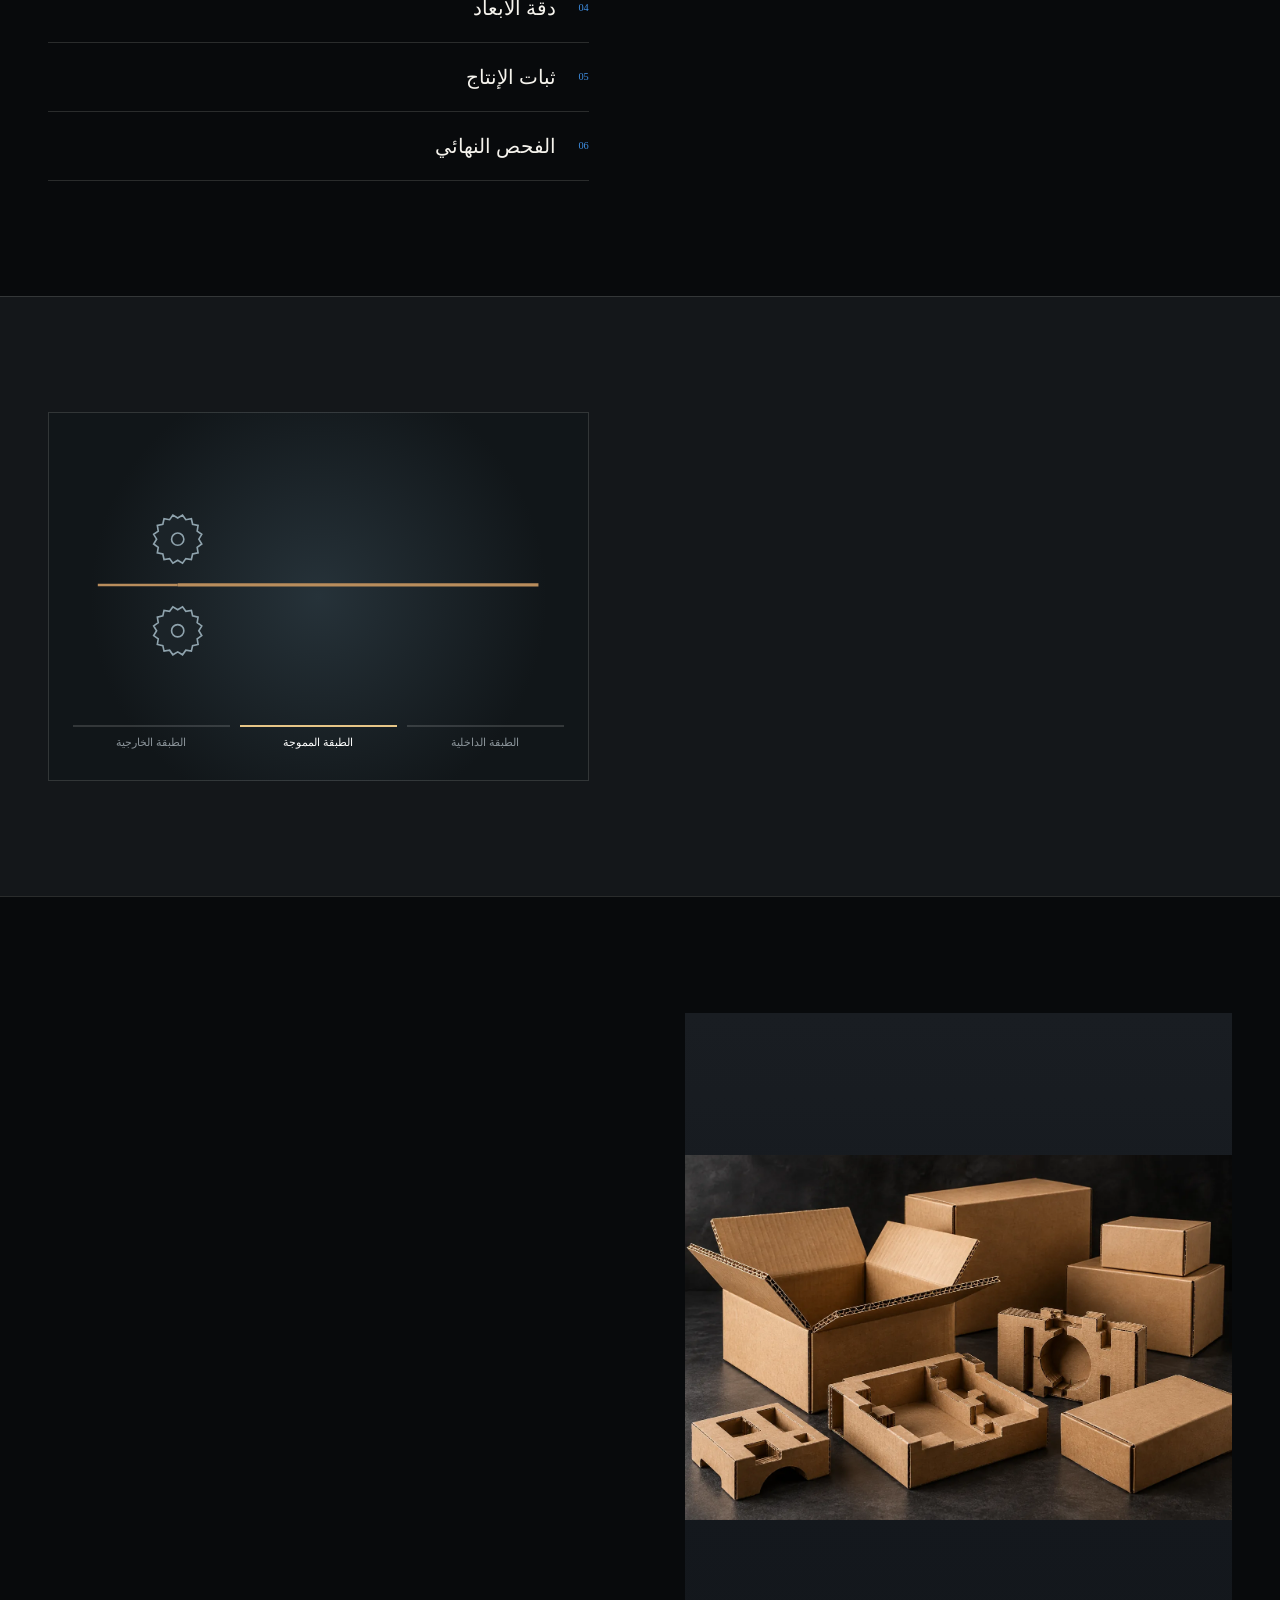
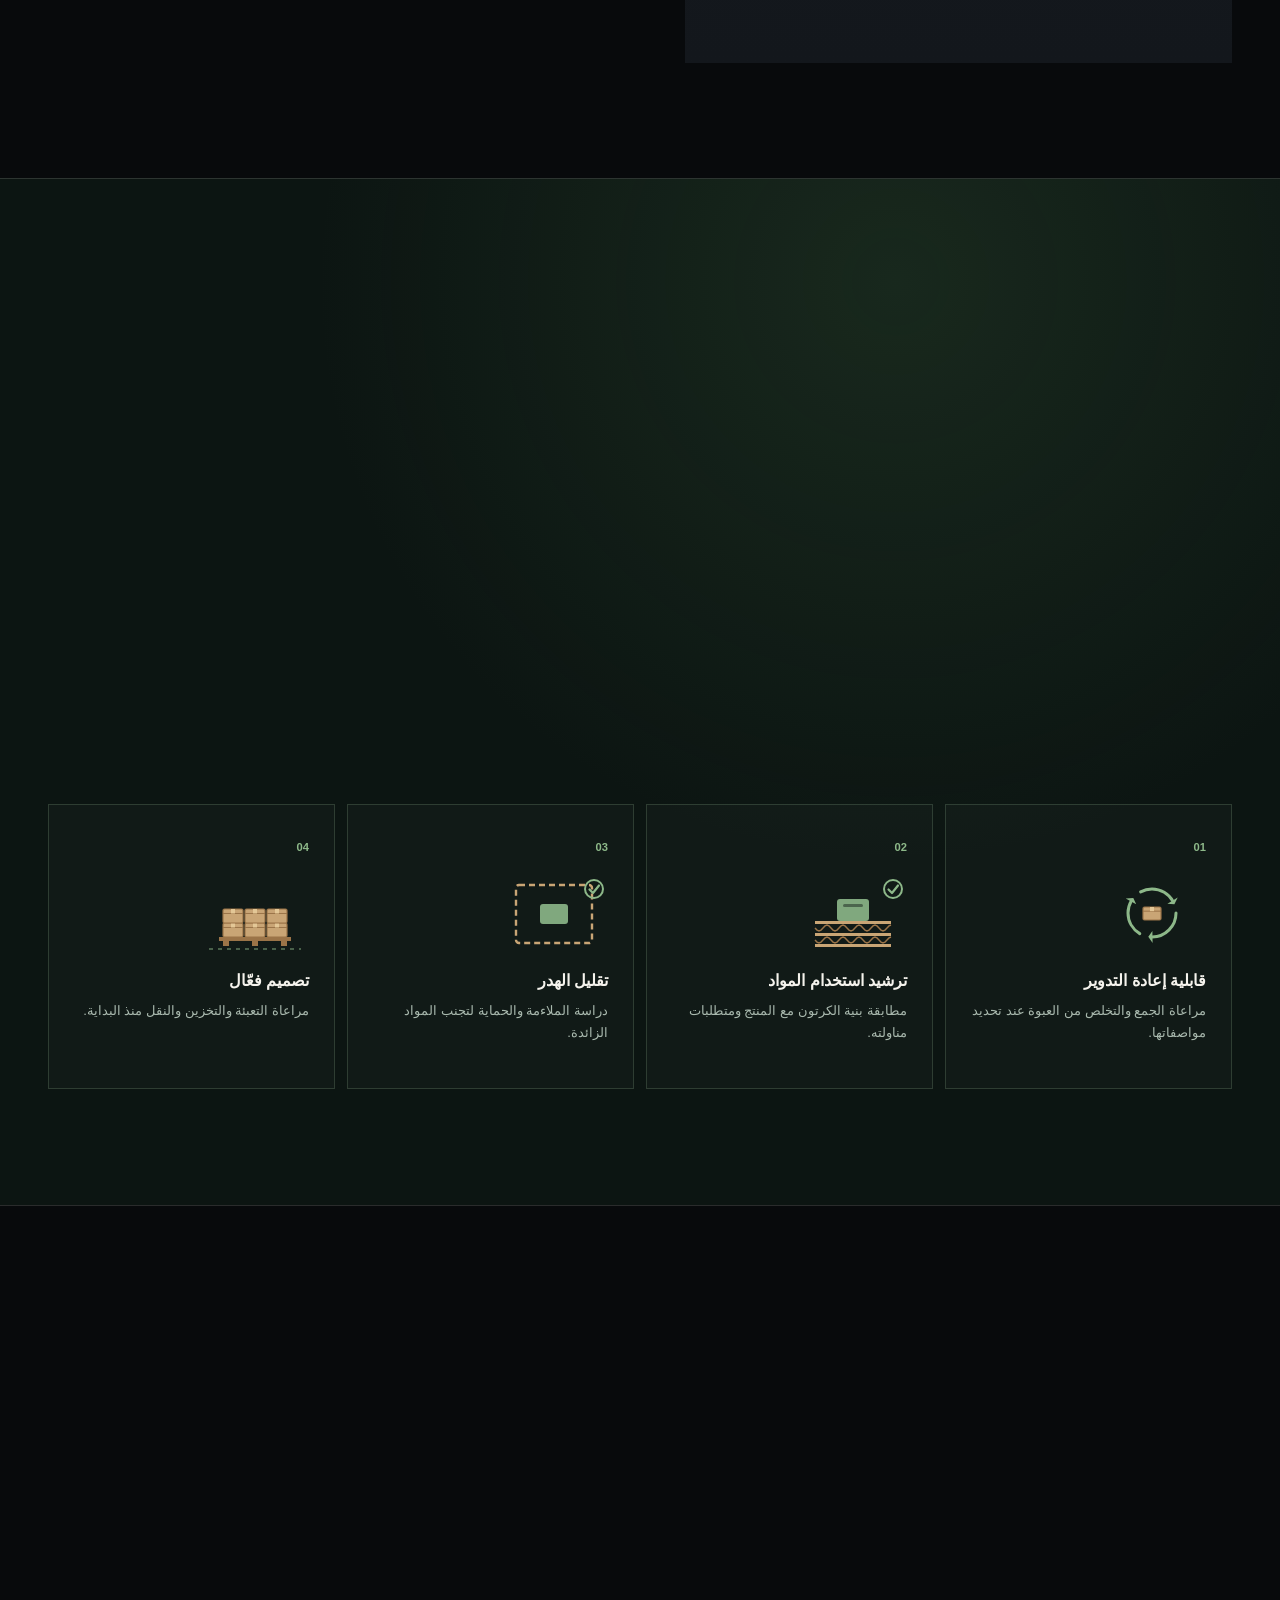
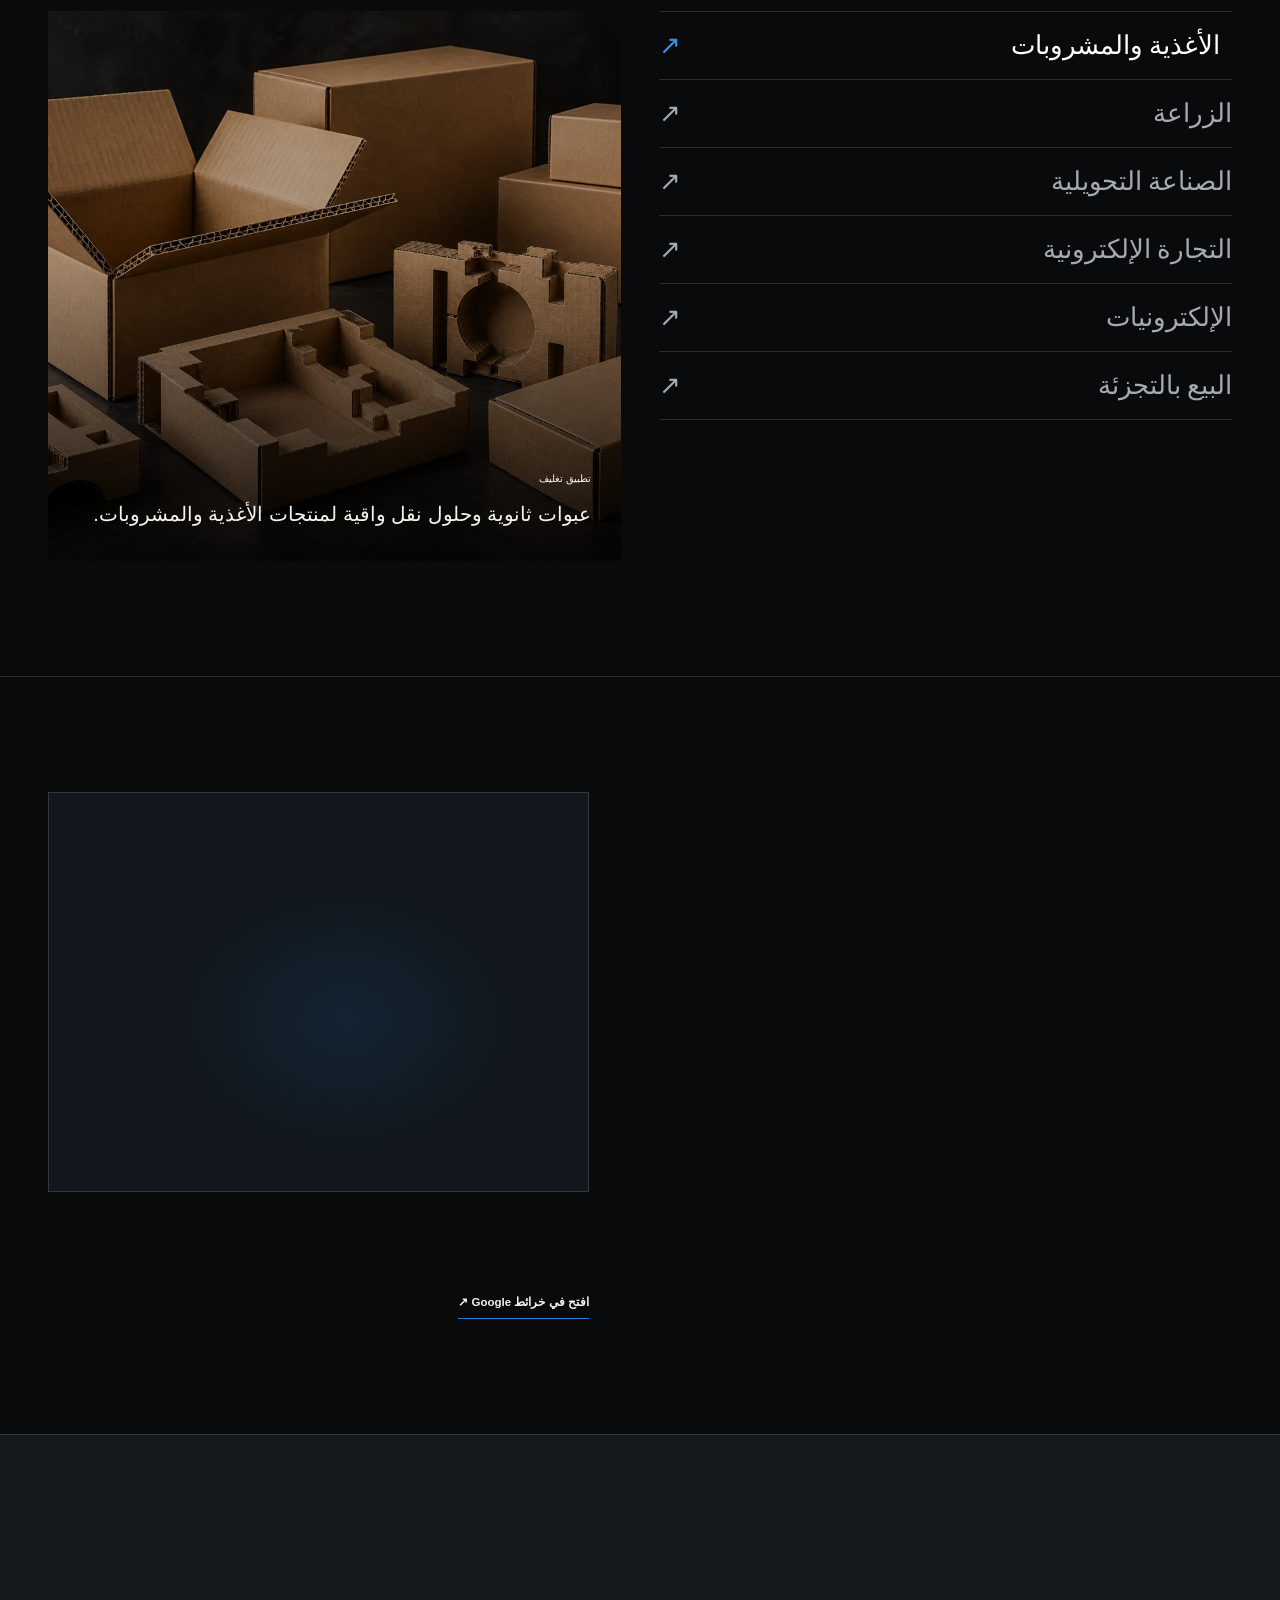
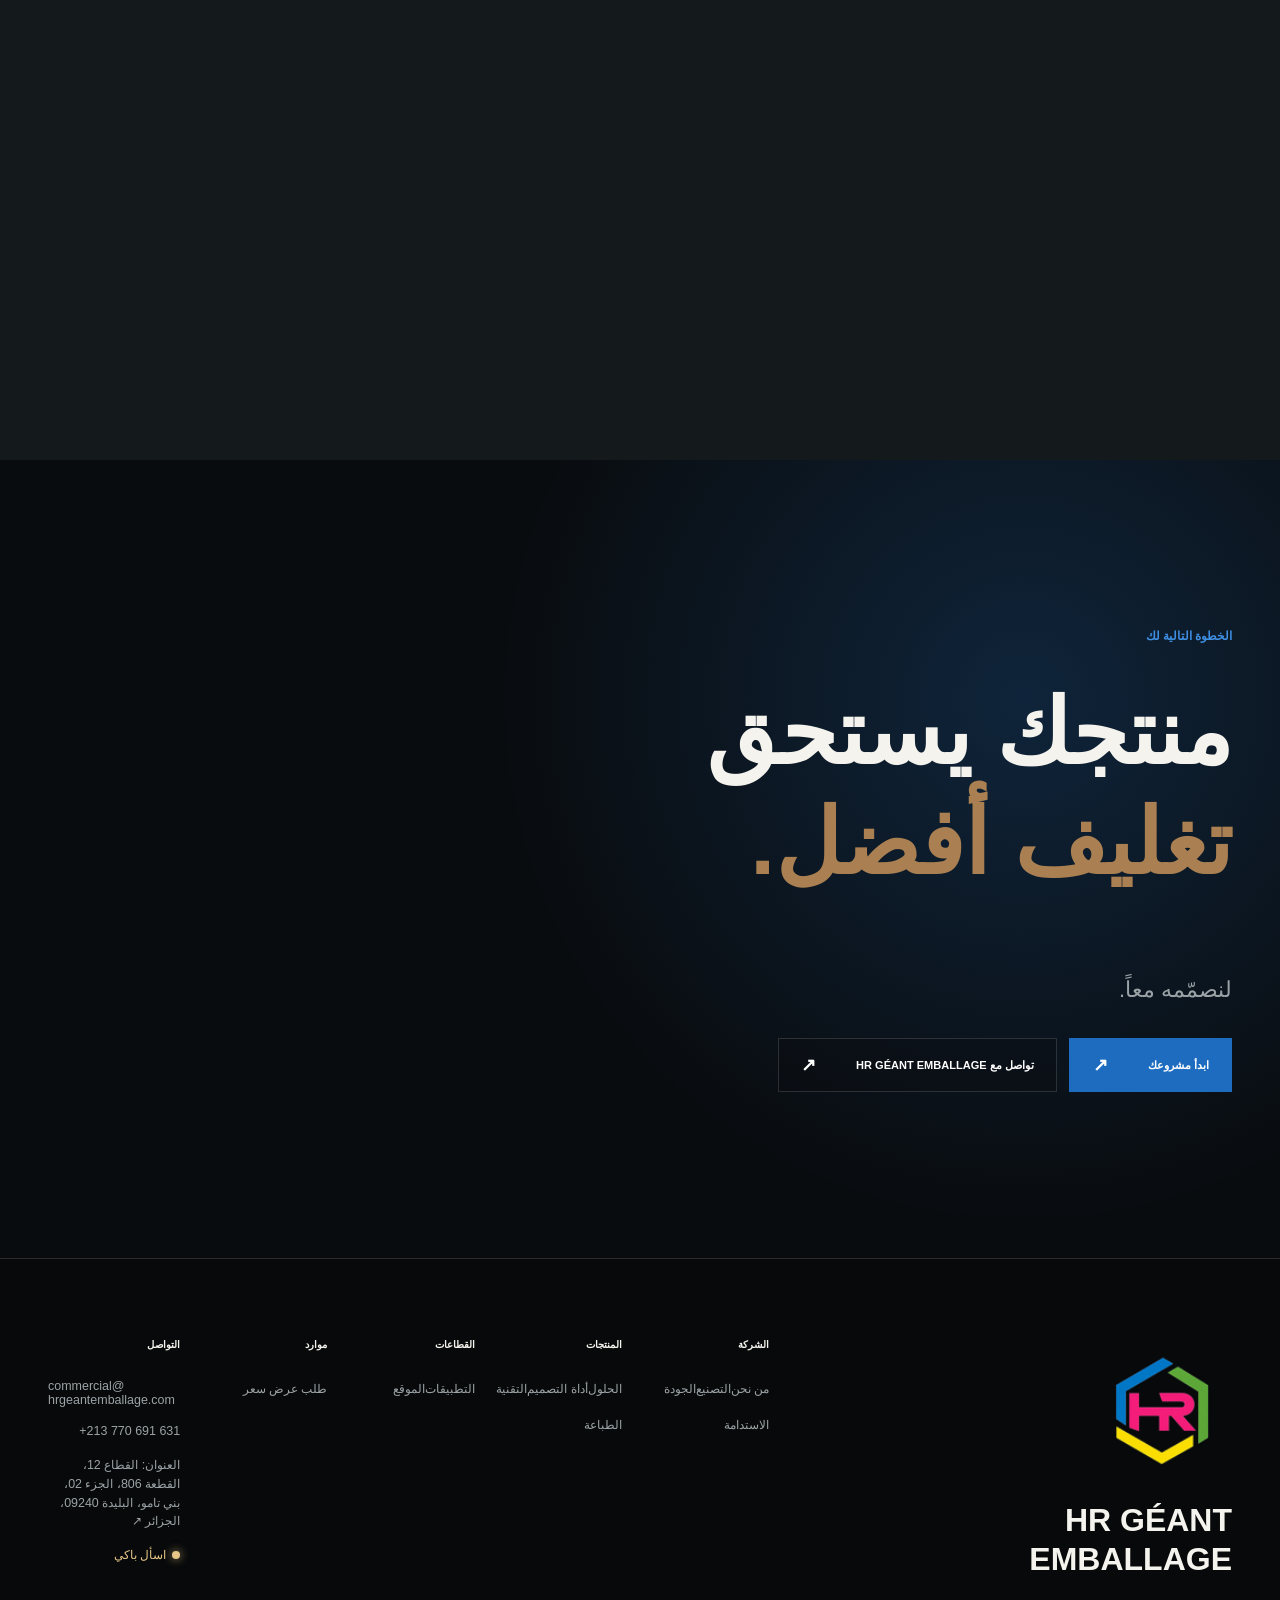
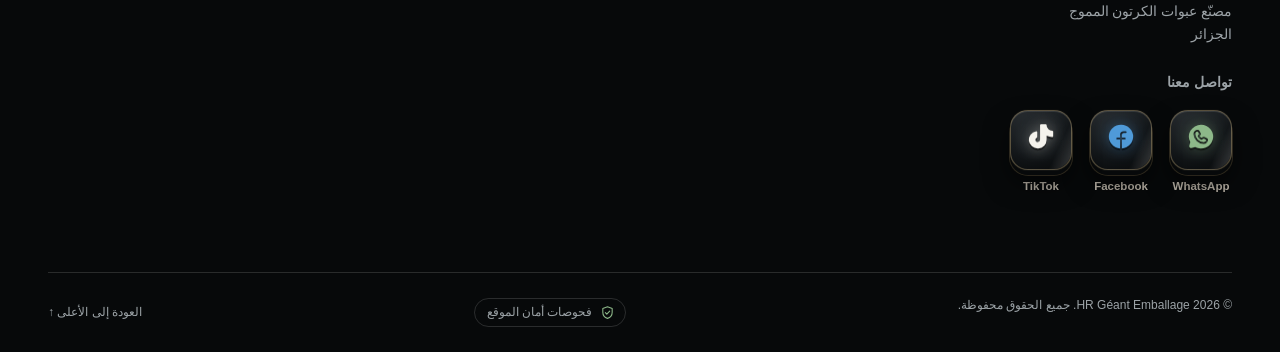
==== commit f73fd647: "Packaging Solutions: animate the Printed Packaging card Render the supplied PrintedPackaging Remotio" ====
--- a/ar/index.html
+++ b/ar/index.html
@@ -7,7 +7,7 @@
   <link rel="canonical" href="https://www.hrgeantemballage.com/ar/">
   <meta property="og:type" content="website"><meta property="og:title" content="مصنع علب الكرتون المموج في الجزائر | HR Géant Emballage"><meta property="og:description" content="تصنيع علب الكرتون المموج وعبوات التغليف حسب الطلب في بني تامو، البليدة، الجزائر. تواصل مع HR Géant Emballage لمناقشة احتياجات التعبئة وطلب عرض سعر."><meta property="og:url" content="https://www.hrgeantemballage.com/ar/"><meta property="og:image" content="https://www.hrgeantemballage.com/assets/images/hr-geant-emballage-social.jpg">
   <meta name="twitter:card" content="summary_large_image"><meta name="twitter:title" content="مصنع علب الكرتون المموج في الجزائر | HR Géant Emballage"><meta name="twitter:description" content="تصنيع علب الكرتون المموج وعبوات التغليف حسب الطلب في بني تامو، البليدة، الجزائر. تواصل مع HR Géant Emballage لمناقشة احتياجات التعبئة وطلب عرض سعر."><meta name="twitter:image" content="https://www.hrgeantemballage.com/assets/images/hr-geant-emballage-social.jpg">
-  <meta name="theme-color" content="#080a0c"><link rel="icon" href="../assets/logo.png" type="image/png"><link rel="preload" as="image" href="../assets/images/hero-factory.webp"><link rel="stylesheet" href="../assets/css/style.css?v=20261009cards56"><script defer src="../assets/js/main.js?v=20261009cards56"></script>
+  <meta name="theme-color" content="#080a0c"><link rel="icon" href="../assets/logo.png" type="image/png"><link rel="preload" as="image" href="../assets/images/hero-factory.webp"><link rel="stylesheet" href="../assets/css/style.css?v=20261009printed"><script defer src="../assets/js/main.js?v=20261009printed"></script>
   <script type="application/ld+json">{"@context":"https://schema.org","@type":["Organization","LocalBusiness"],"@id":"https://www.hrgeantemballage.com/#organization","name":"HR Géant Emballage","url":"https://www.hrgeantemballage.com/","logo":"https://www.hrgeantemballage.com/assets/logo.png","email":"commercial@hrgeantemballage.com","telephone":"+213770691631","address":{"@type":"PostalAddress","streetAddress":"SEC 12 LOT 806 PART 02","addressLocality":"Béni Tamou","addressRegion":"Blida","postalCode":"09240","addressCountry":"DZ"},"sameAs":["https://www.facebook.com/hrgeantemballage/","https://www.tiktok.com/@hr.geant.emballage"]}</script>
 <meta property="og:locale" content="ar_DZ"><meta property="og:image:width" content="1200"><meta property="og:image:height" content="630"><meta property="og:image:alt" content="HR Géant Emballage — تصنيع عبوات الكرتون المموج في الجزائر"><link rel="alternate" hreflang="en" href="https://www.hrgeantemballage.com/"><link rel="alternate" hreflang="fr" href="https://www.hrgeantemballage.com/fr/"><link rel="alternate" hreflang="ar" href="https://www.hrgeantemballage.com/ar/"><link rel="alternate" hreflang="x-default" href="https://www.hrgeantemballage.com/"><link rel="stylesheet" href="../assets/css/manufacturing-section.css?v=20260927j"><link rel="stylesheet" href="../assets/css/guide.css?v=20260930dock1"><link rel="stylesheet" href="../assets/css/design-to-form.css?v=20260927m"><link rel="stylesheet" href="../assets/css/technology-layers.css?v=20260929b"><link rel="stylesheet" href="../assets/css/eco-principles.css?v=20260928g"><link rel="stylesheet" href="../assets/css/social-3d.css?v=20260928i"><link rel="stylesheet" href="../assets/css/security-checks.css?v=20260930paneldate2"></head>
 <body>
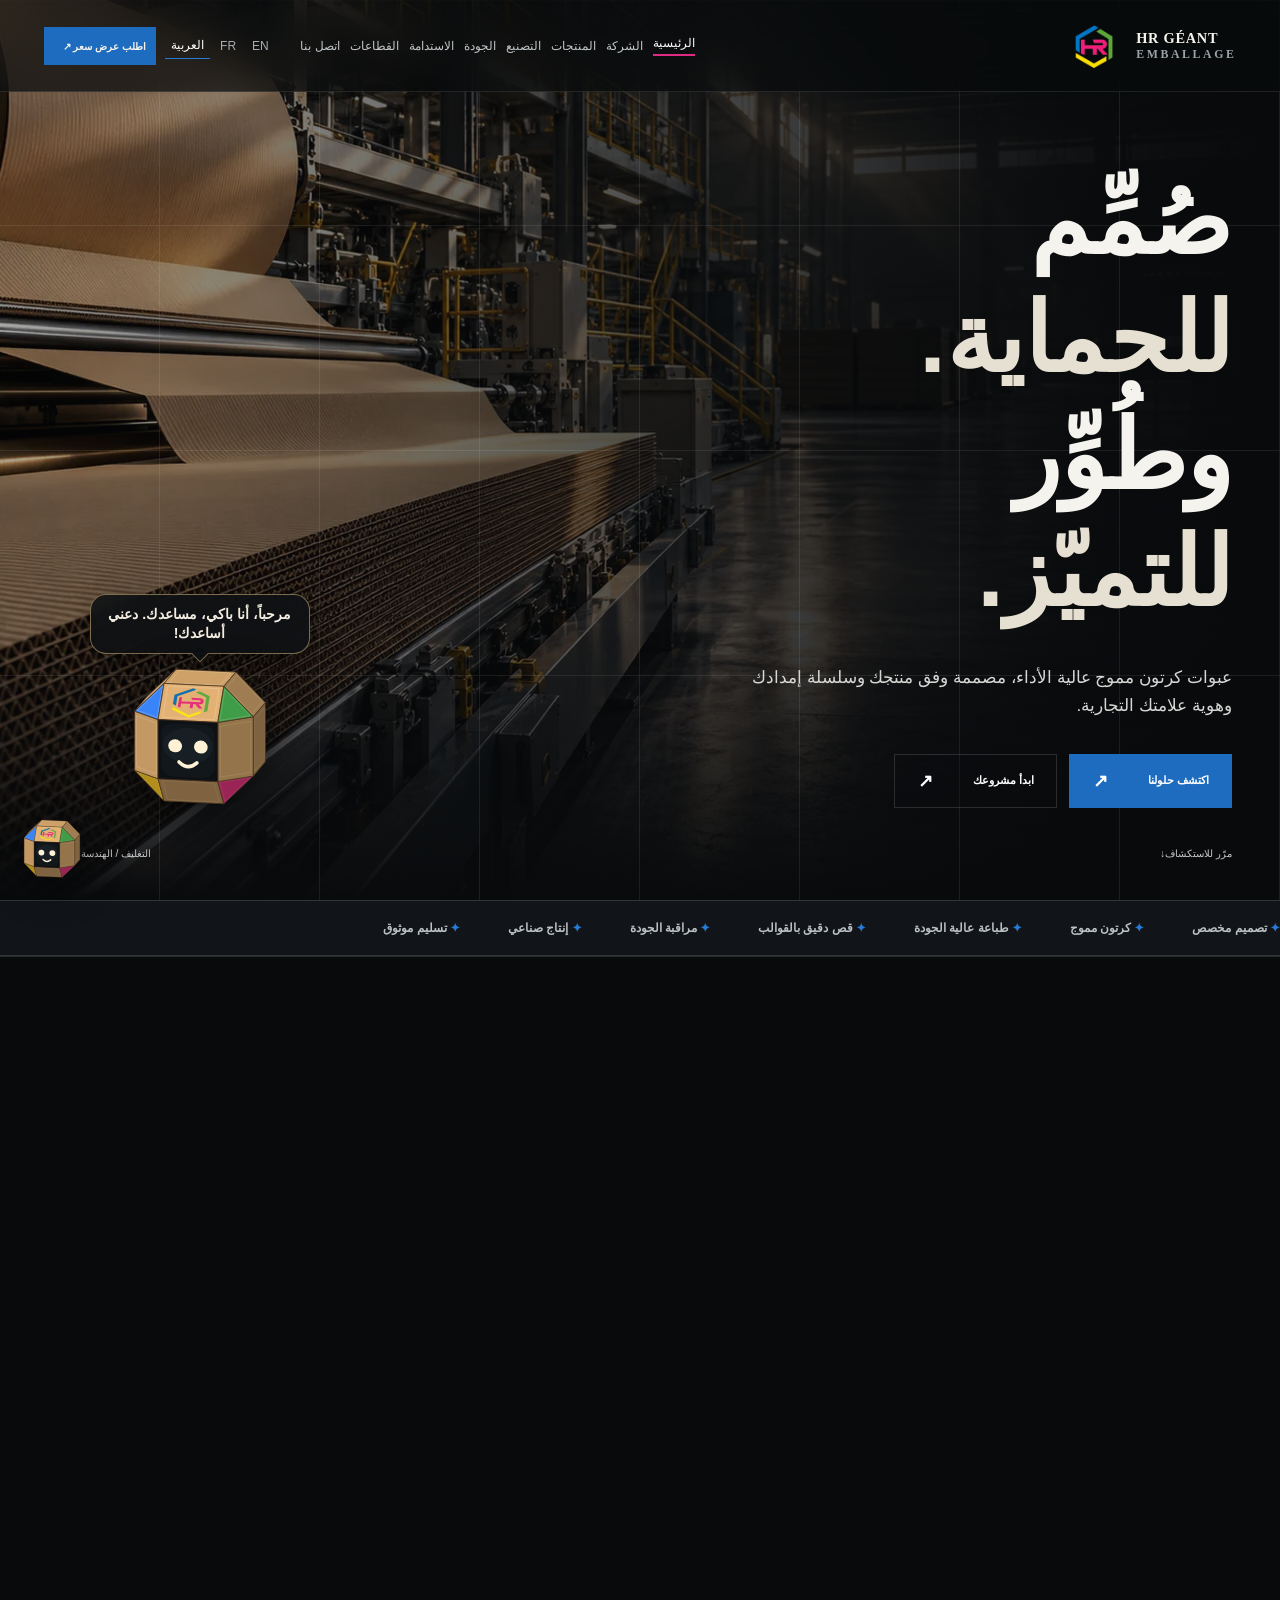
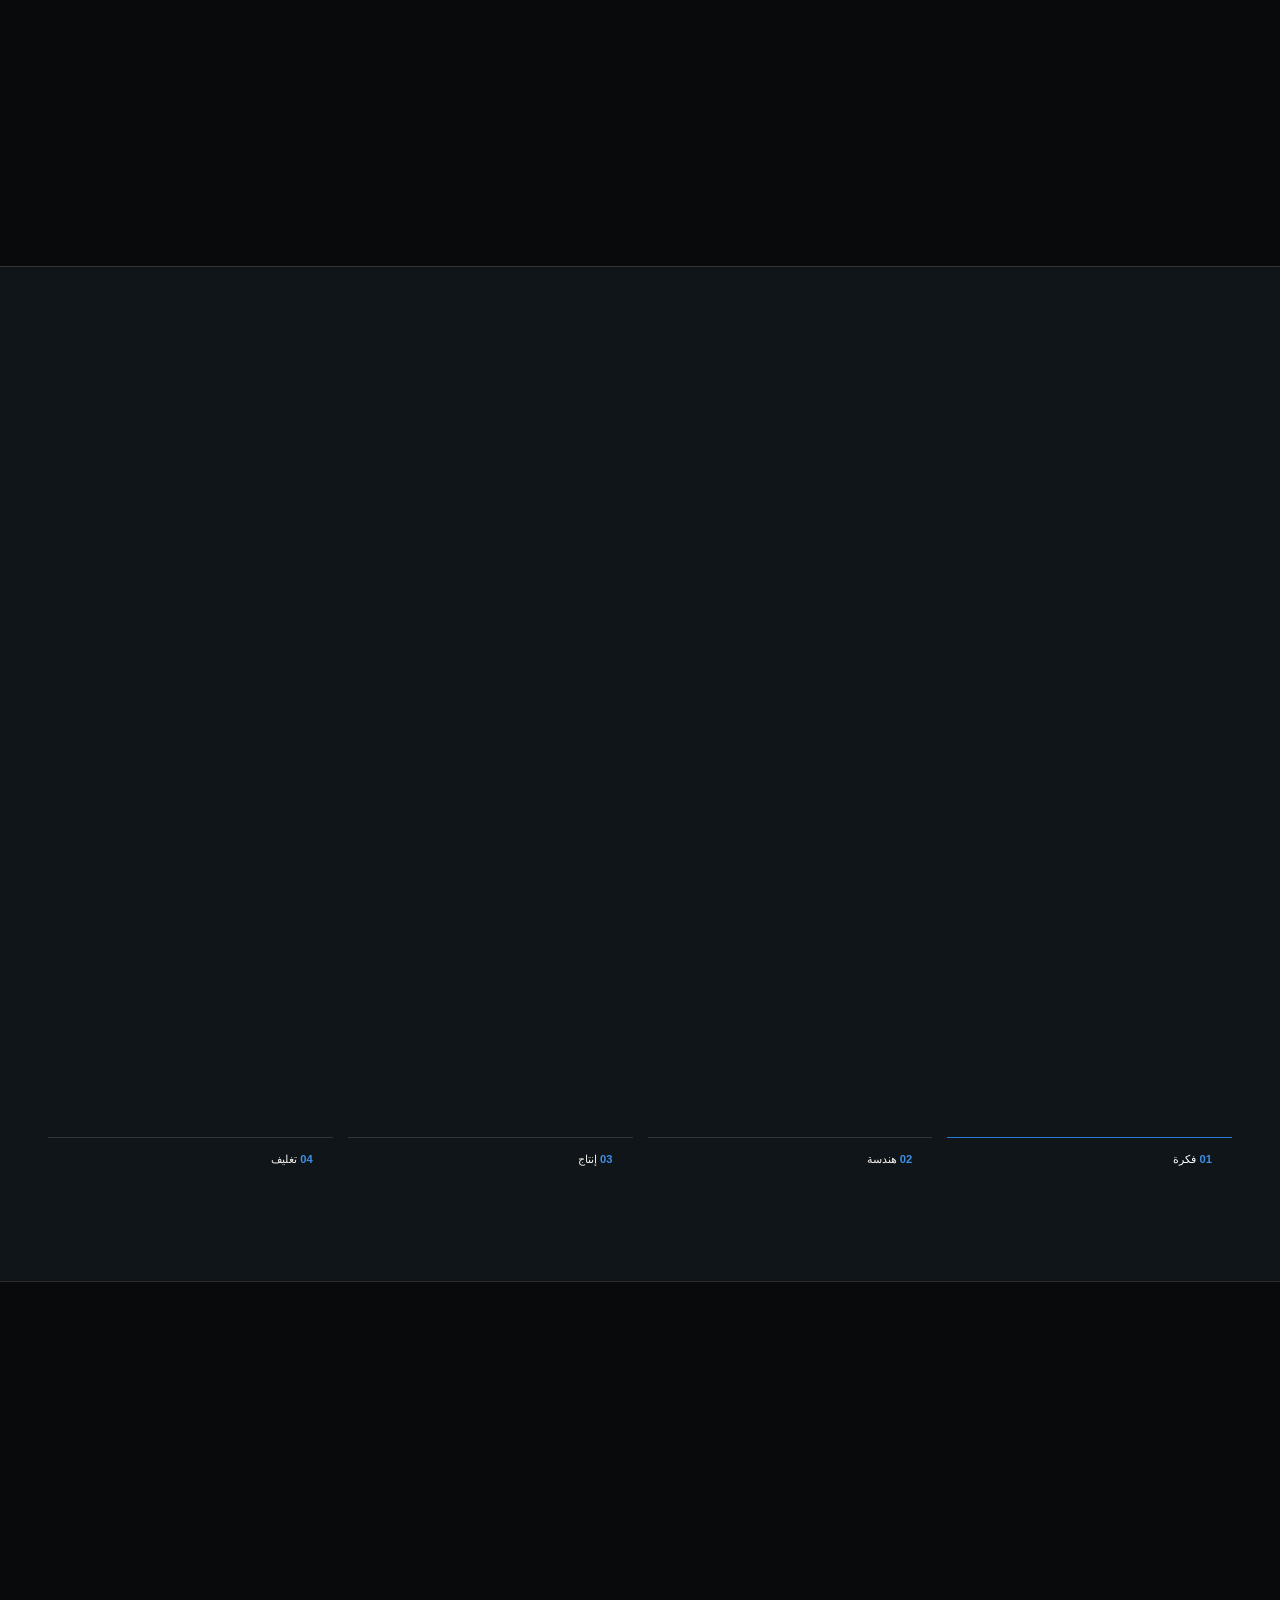
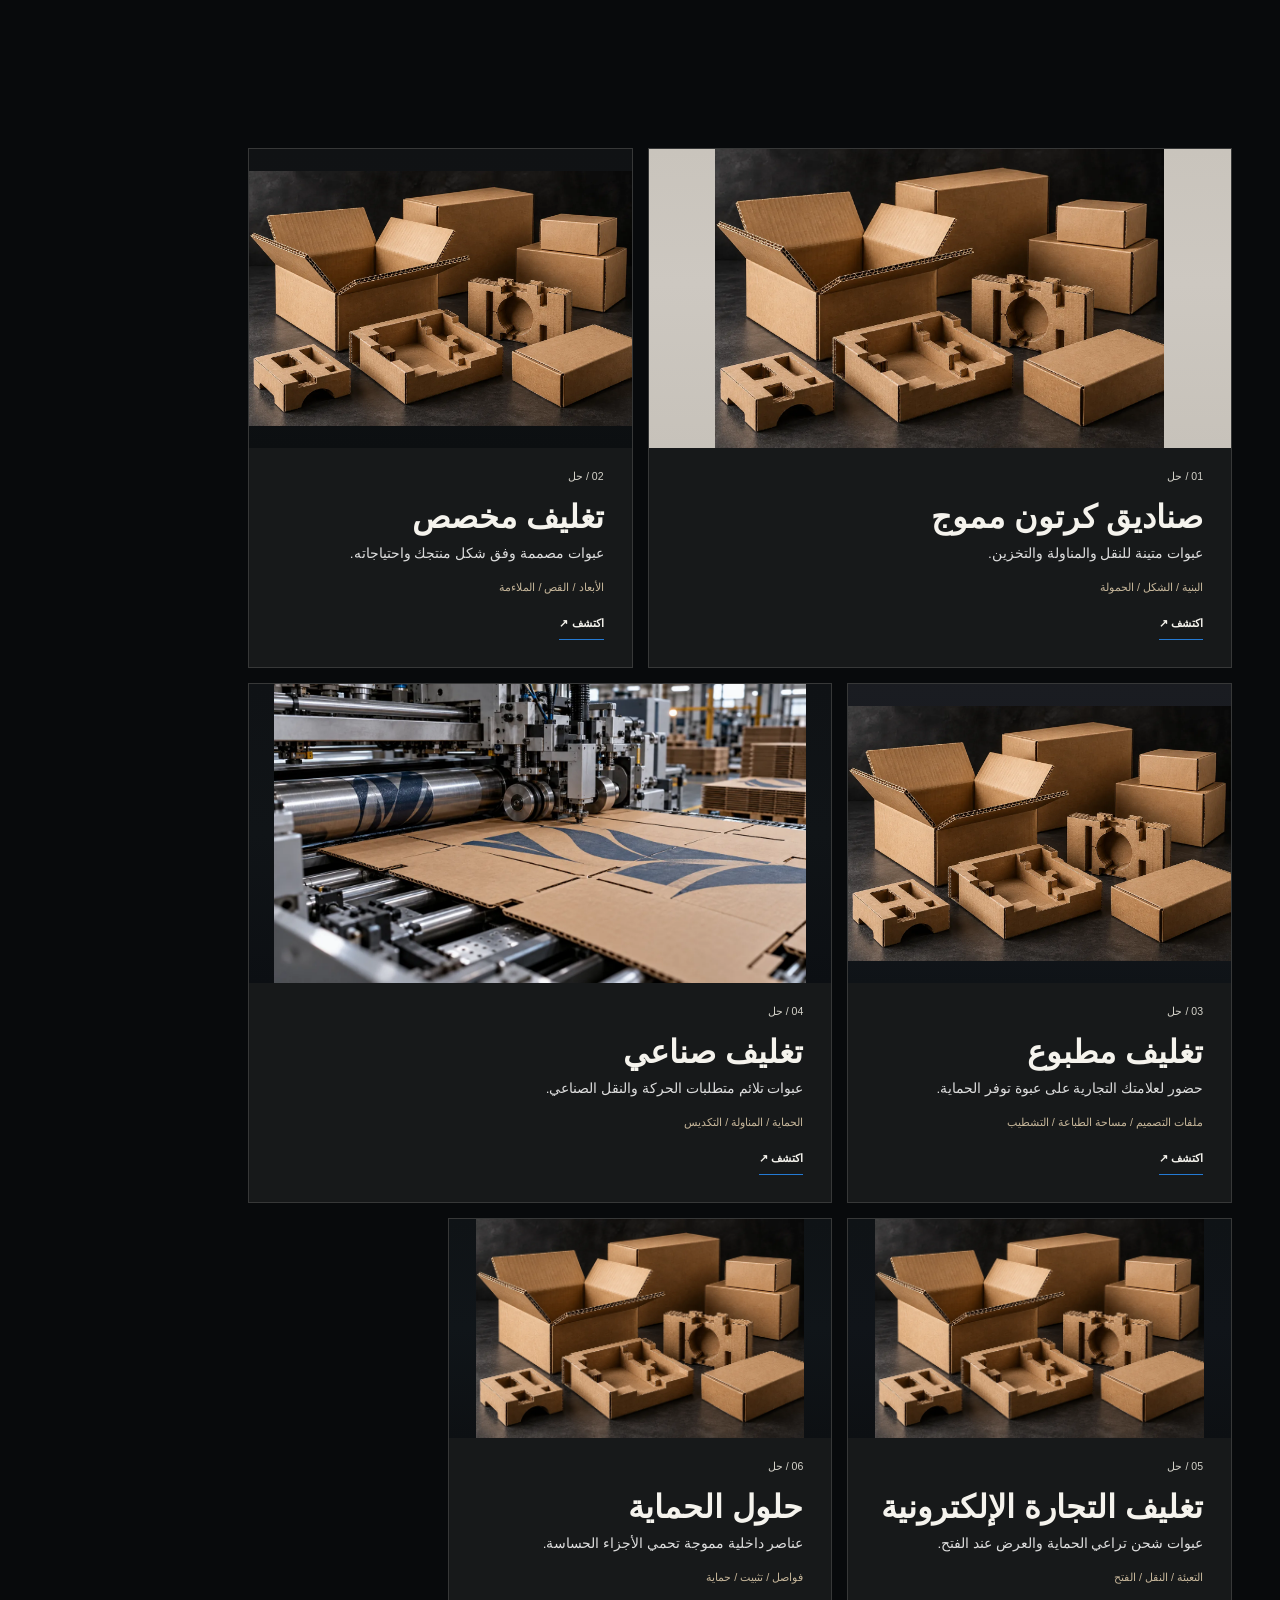
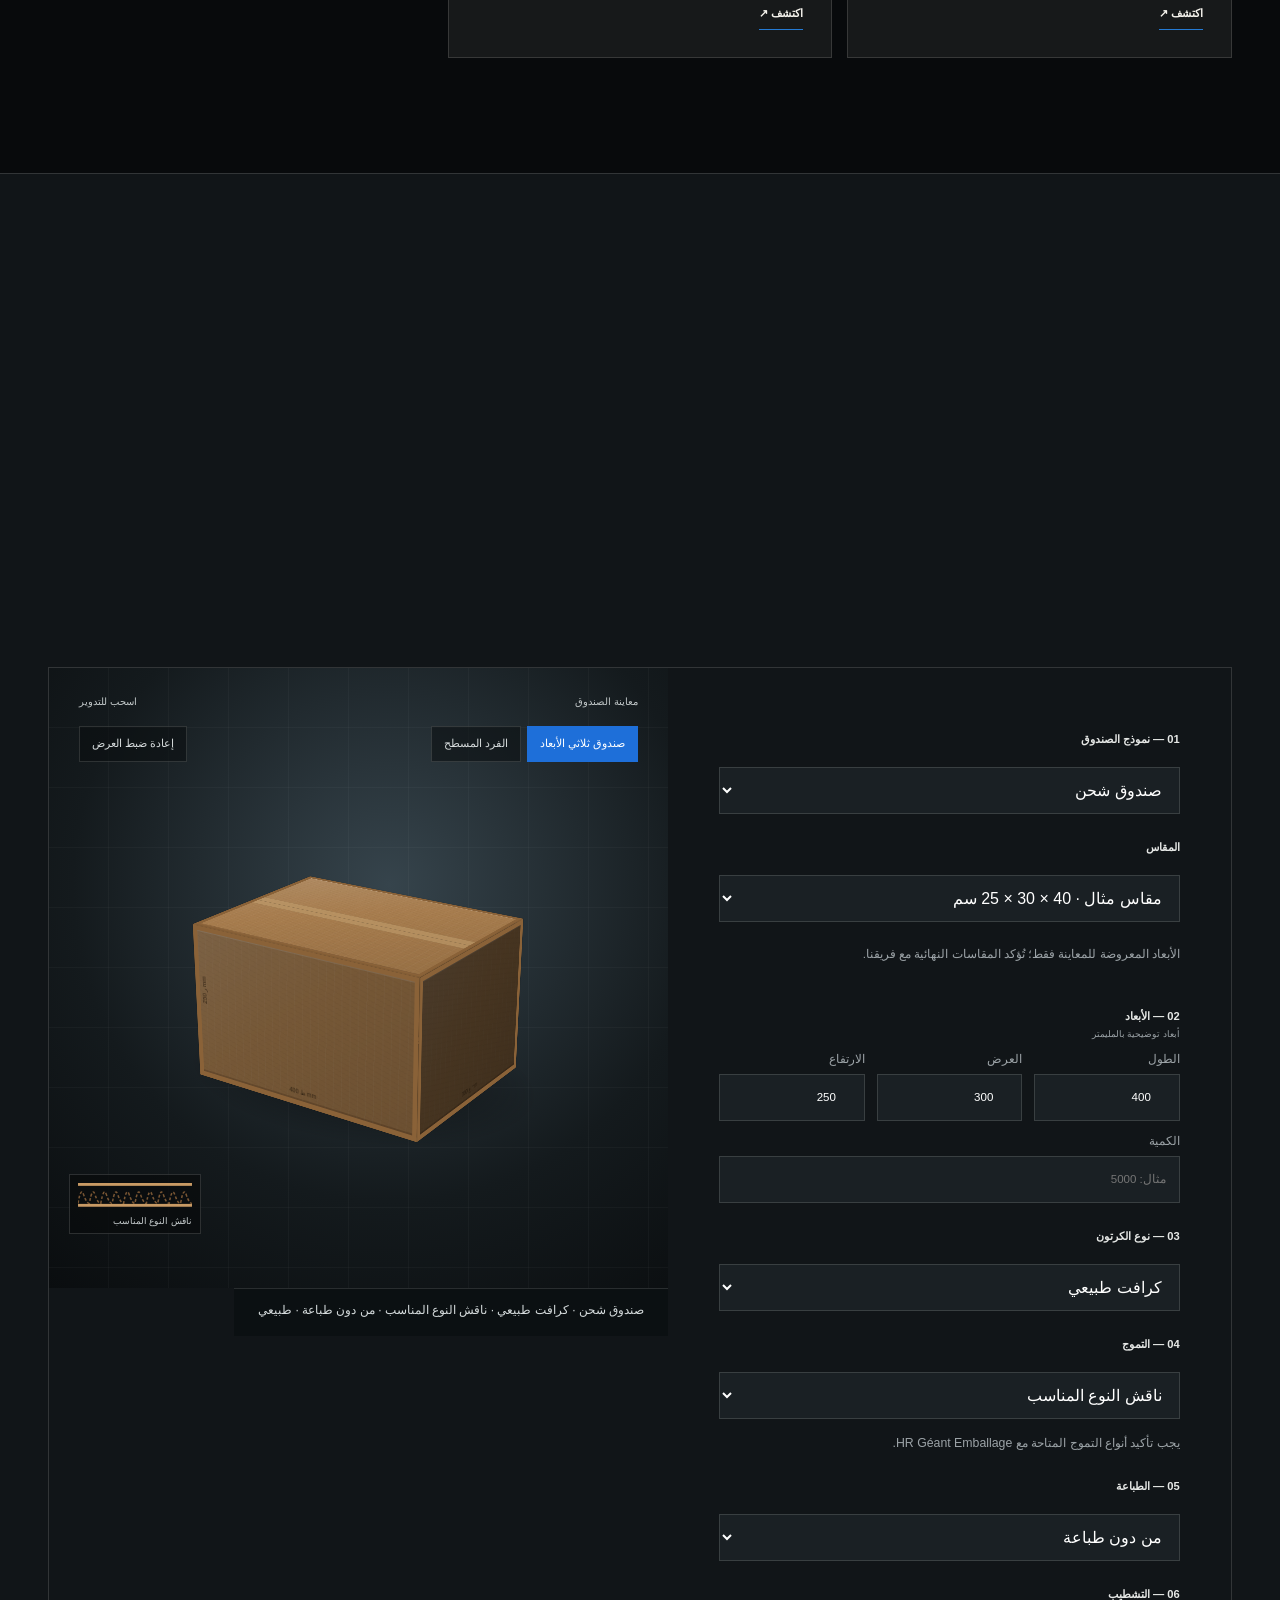
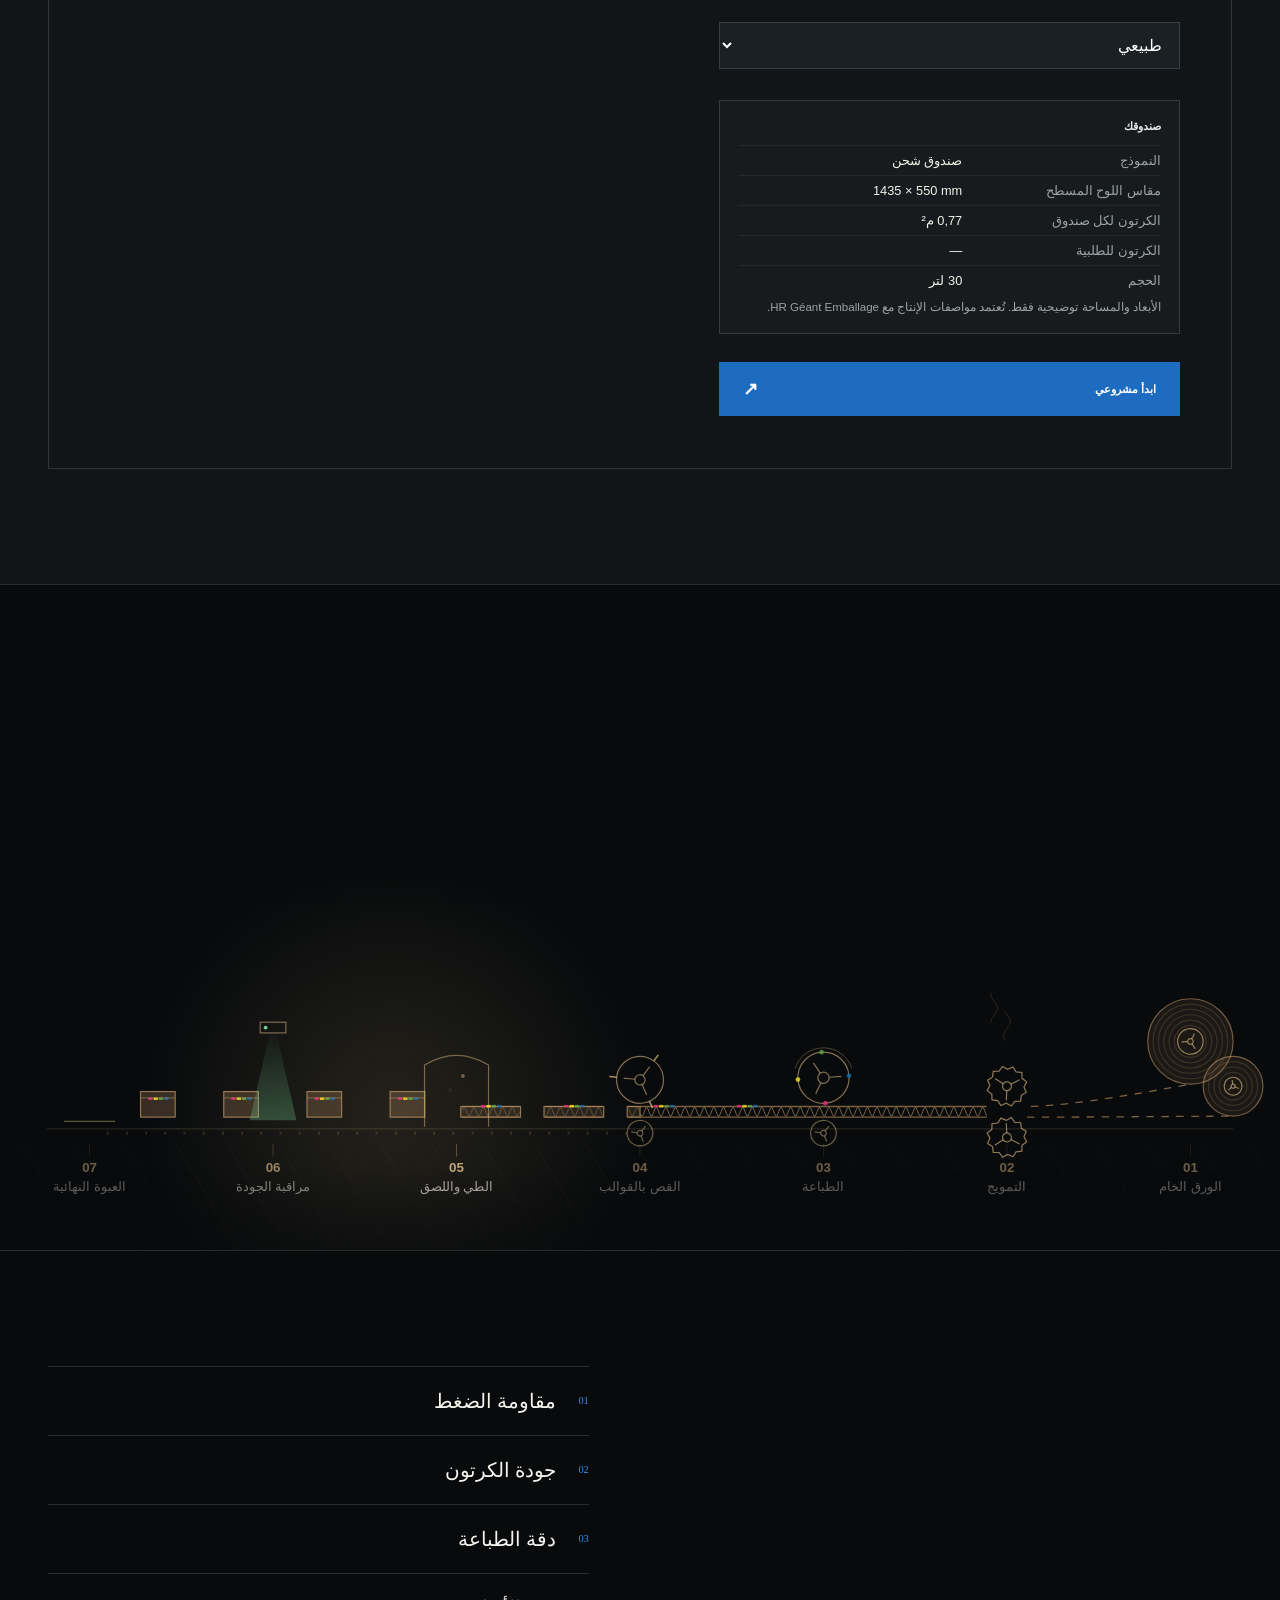
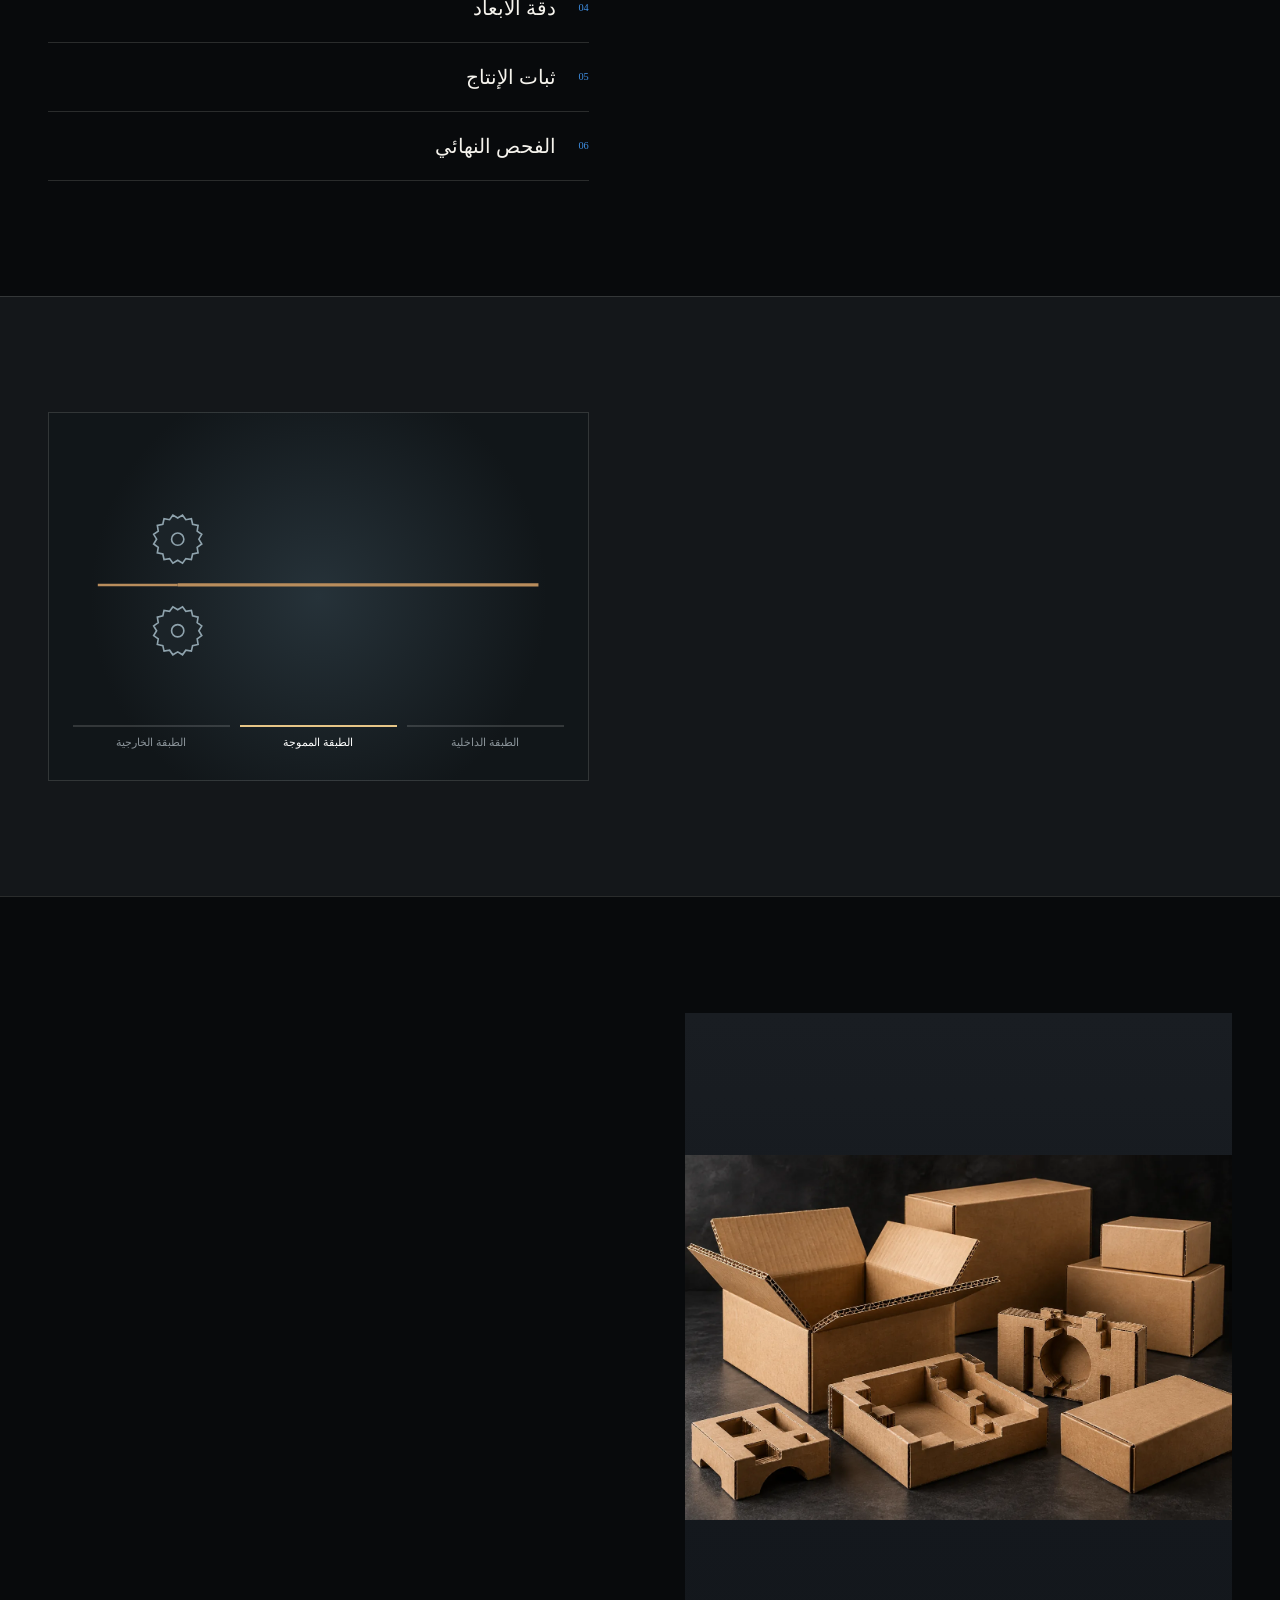
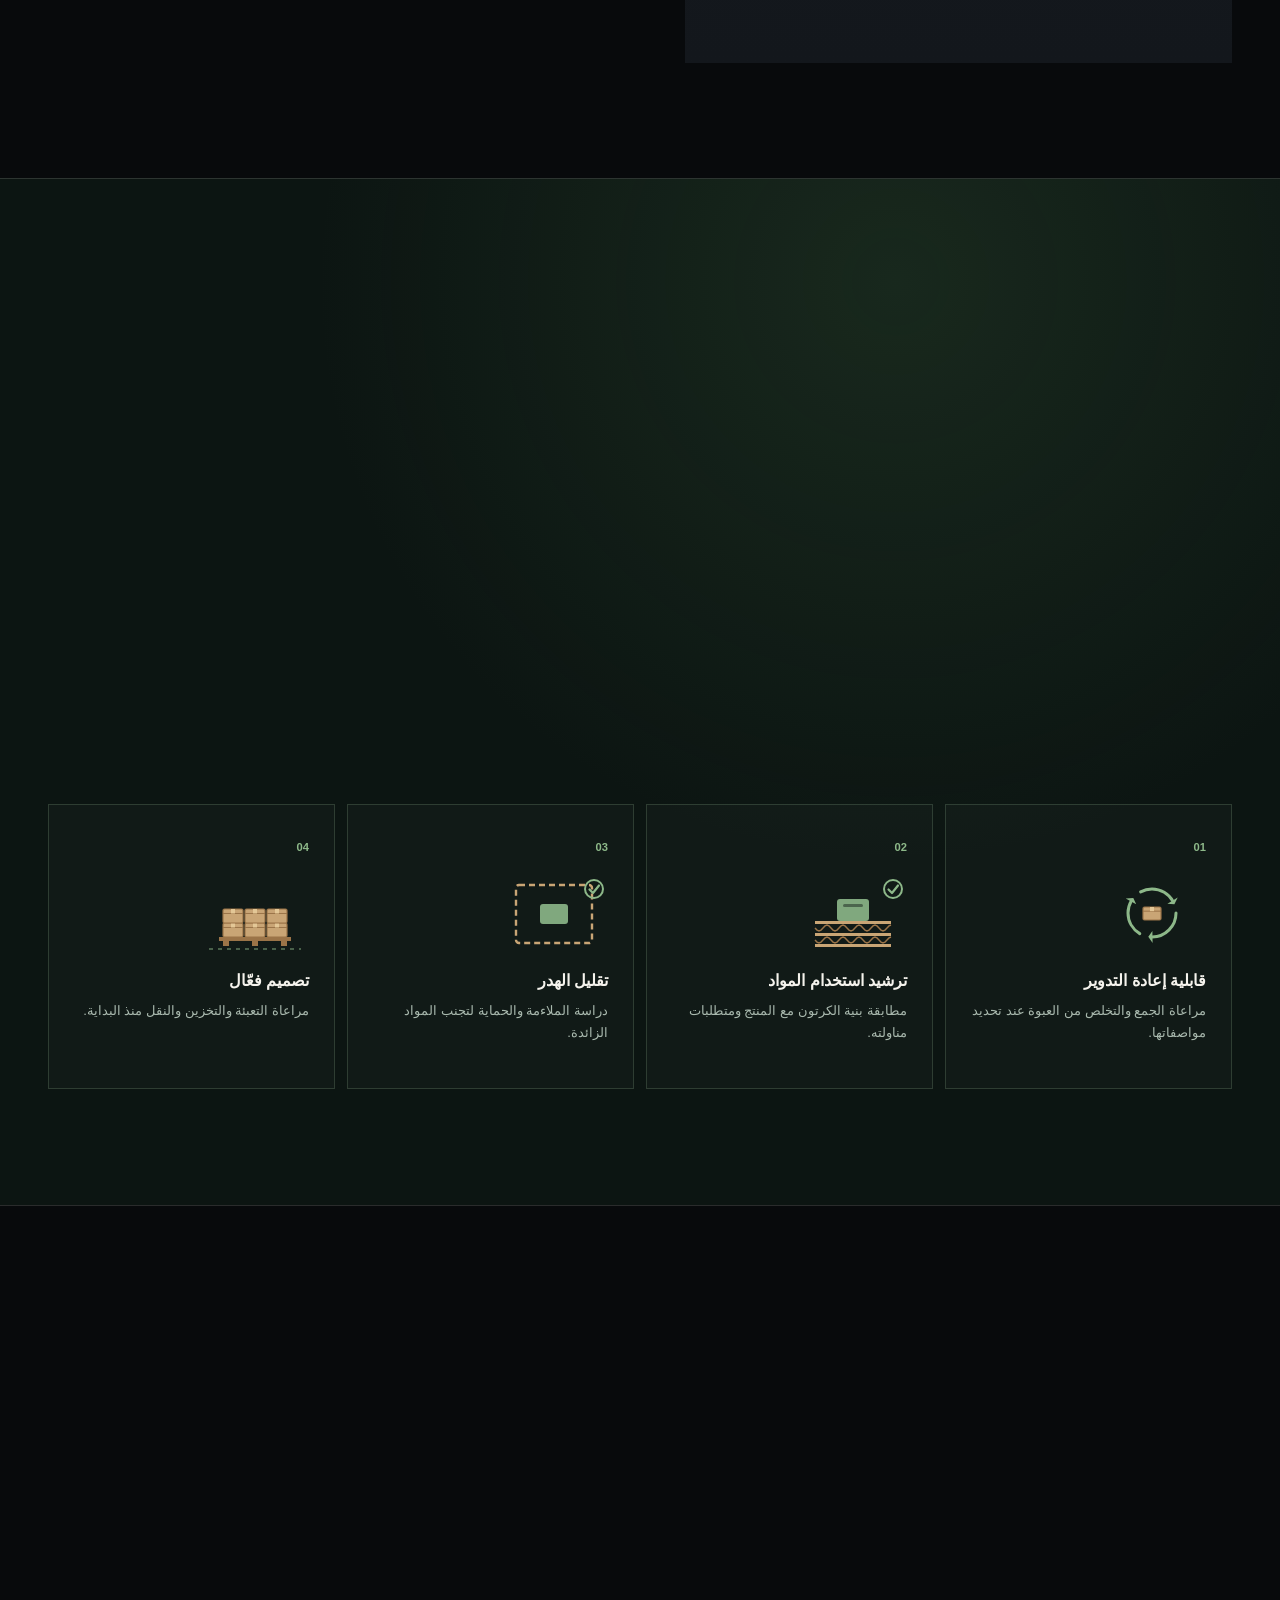
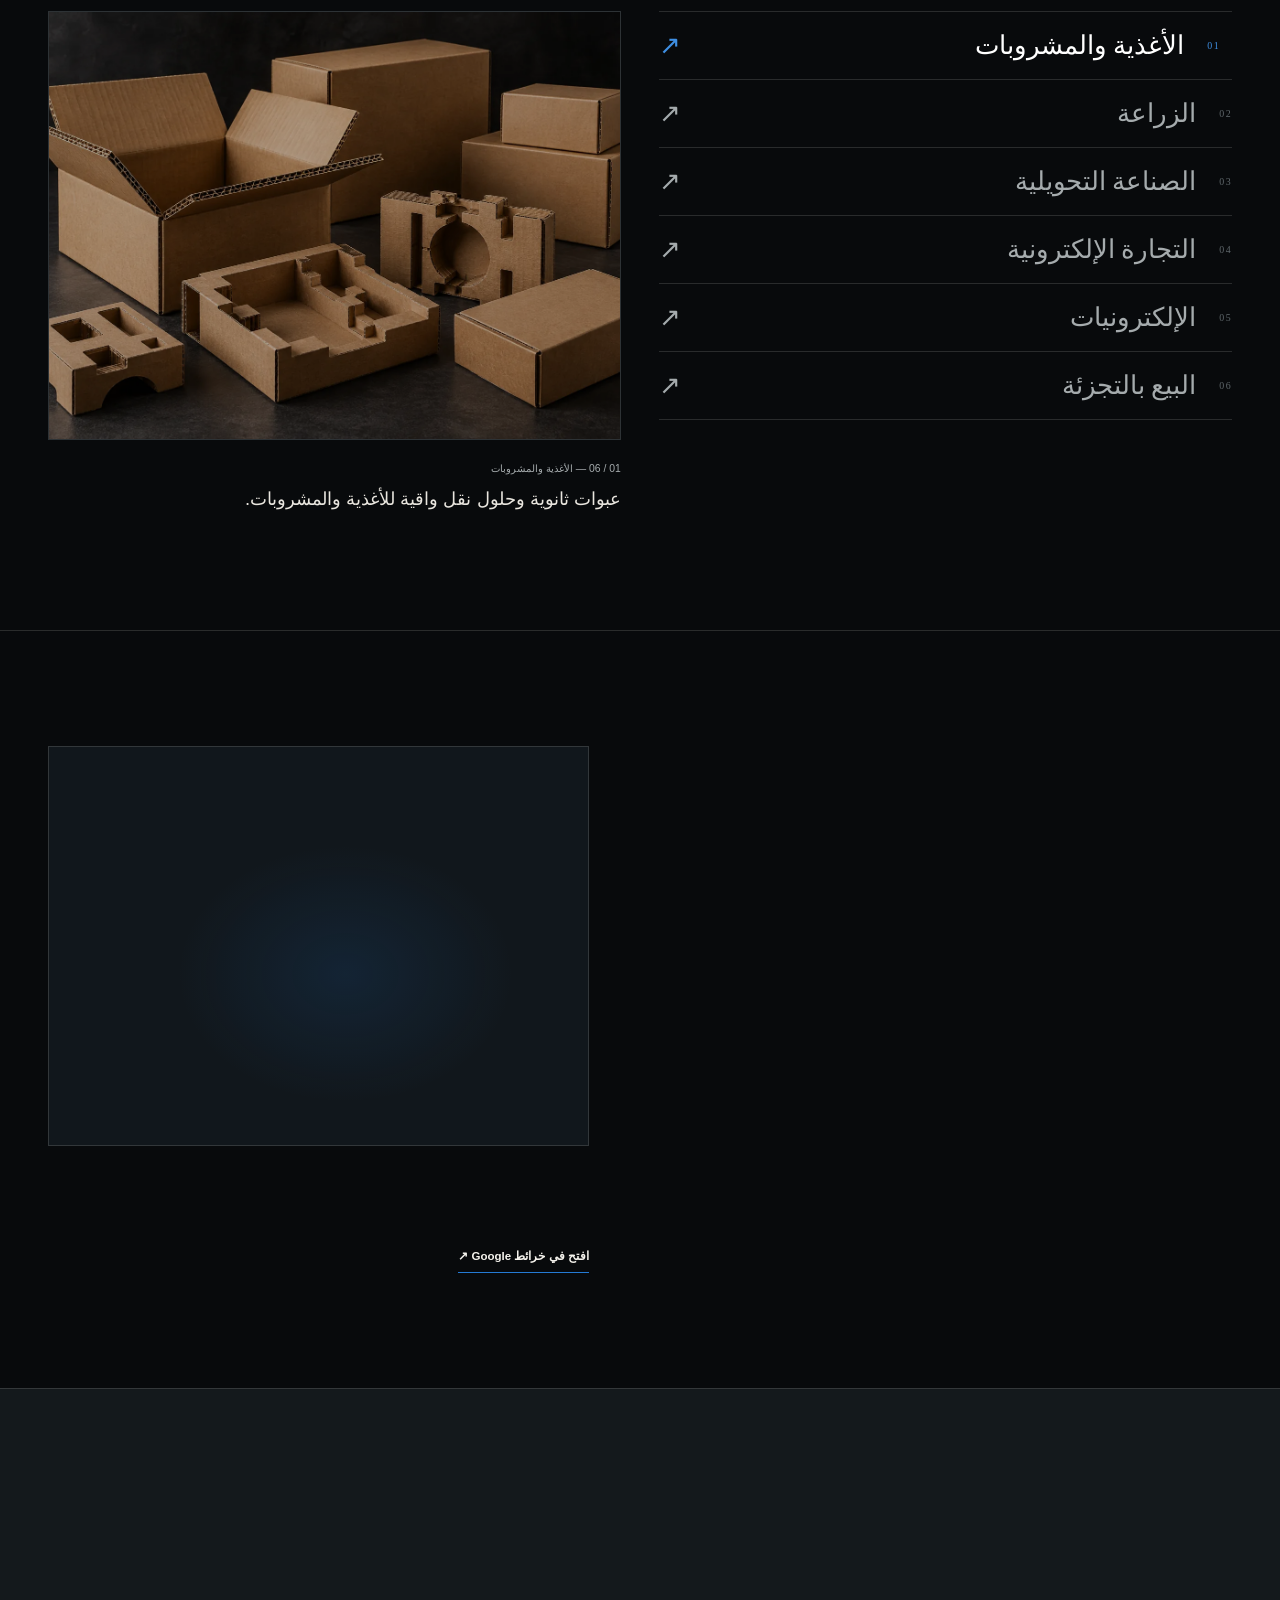
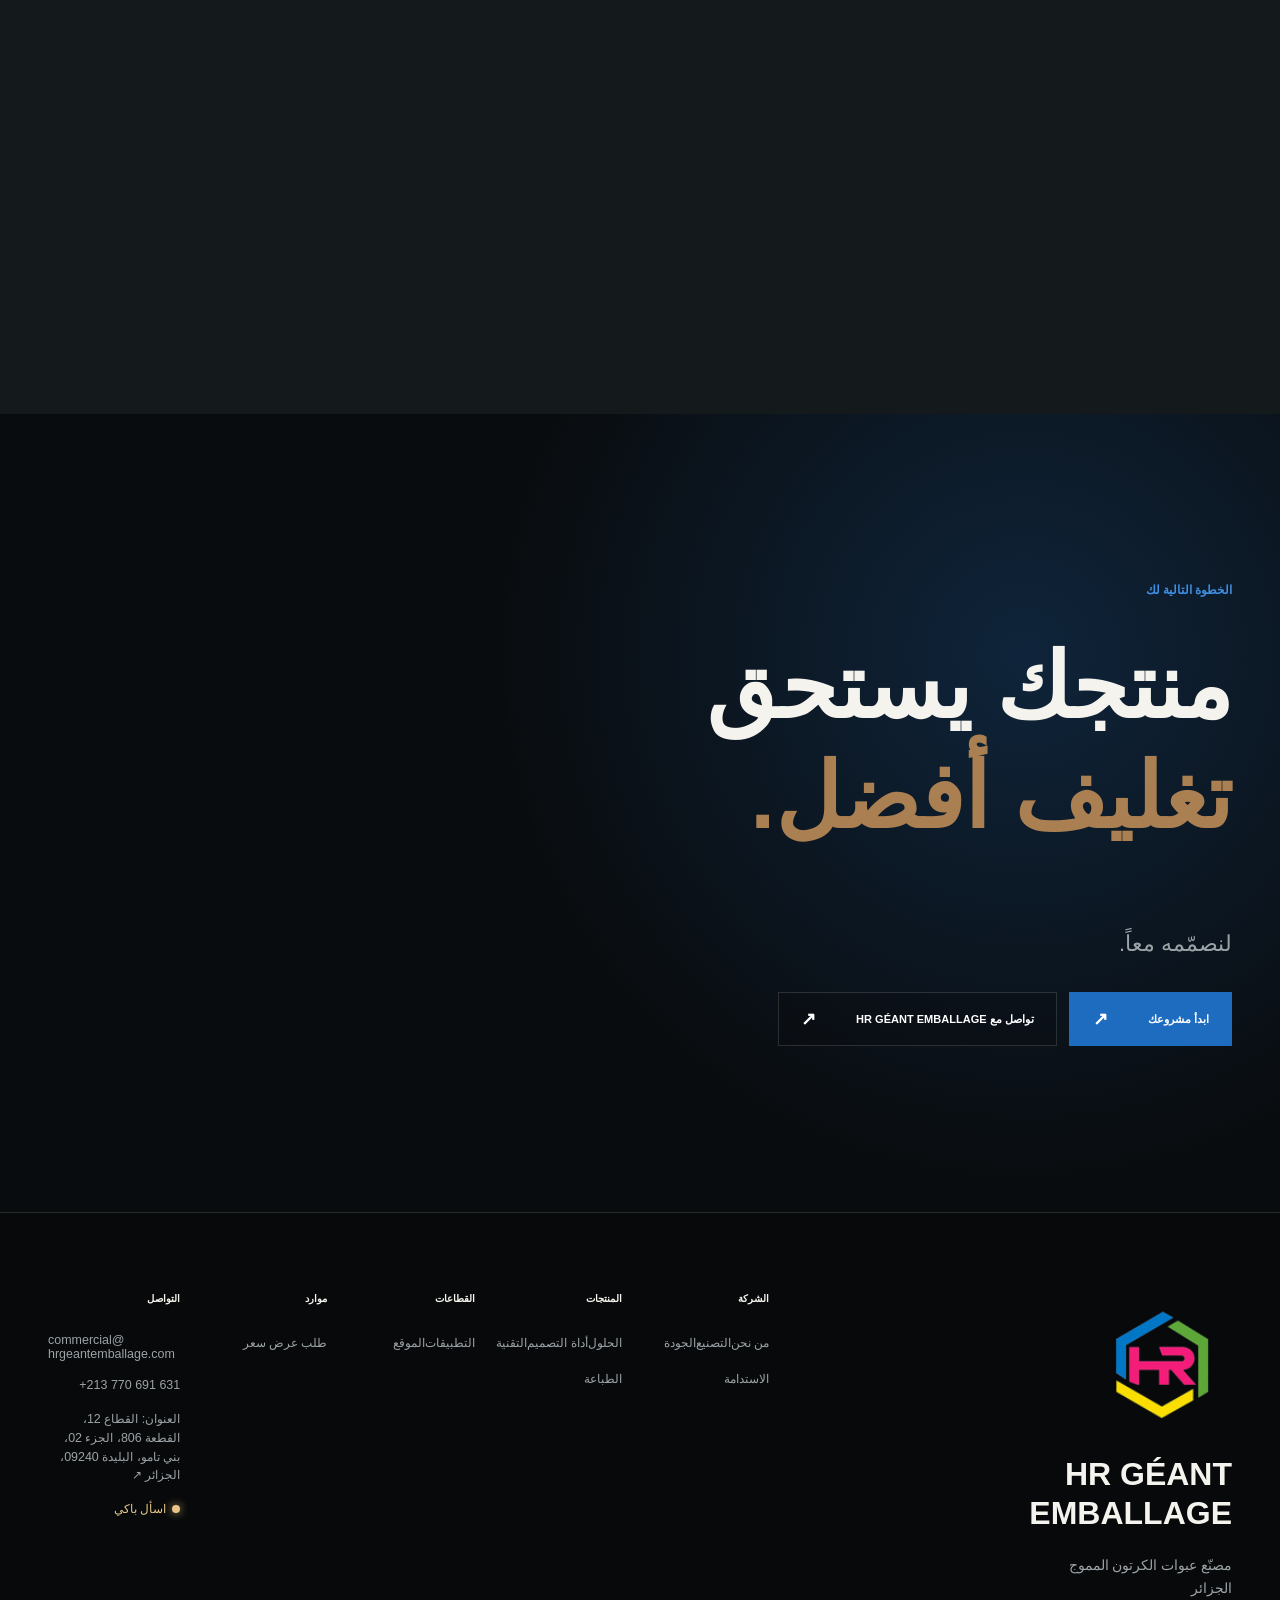
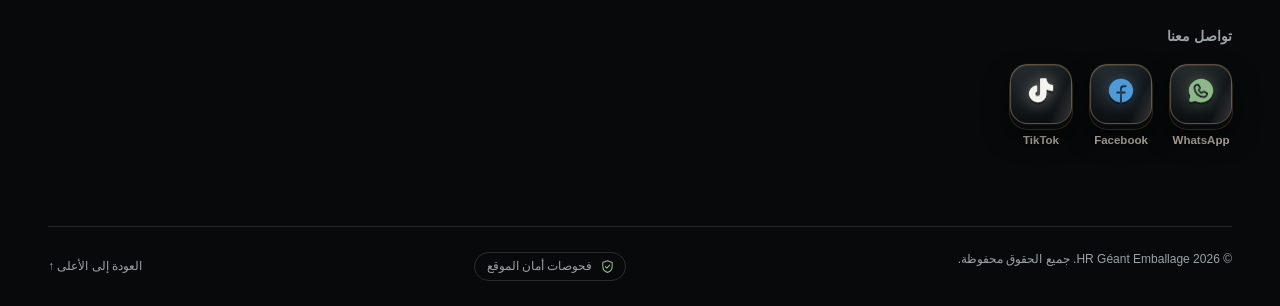
==== commit 66088ee1: "Applications: six animations and redesigned showcase; renumber sections Render the six supplied Appl" ====
--- a/ar/index.html
+++ b/ar/index.html
@@ -7,7 +7,7 @@
   <link rel="canonical" href="https://www.hrgeantemballage.com/ar/">
   <meta property="og:type" content="website"><meta property="og:title" content="مصنع علب الكرتون المموج في الجزائر | HR Géant Emballage"><meta property="og:description" content="تصنيع علب الكرتون المموج وعبوات التغليف حسب الطلب في بني تامو، البليدة، الجزائر. تواصل مع HR Géant Emballage لمناقشة احتياجات التعبئة وطلب عرض سعر."><meta property="og:url" content="https://www.hrgeantemballage.com/ar/"><meta property="og:image" content="https://www.hrgeantemballage.com/assets/images/hr-geant-emballage-social.jpg">
   <meta name="twitter:card" content="summary_large_image"><meta name="twitter:title" content="مصنع علب الكرتون المموج في الجزائر | HR Géant Emballage"><meta name="twitter:description" content="تصنيع علب الكرتون المموج وعبوات التغليف حسب الطلب في بني تامو، البليدة، الجزائر. تواصل مع HR Géant Emballage لمناقشة احتياجات التعبئة وطلب عرض سعر."><meta name="twitter:image" content="https://www.hrgeantemballage.com/assets/images/hr-geant-emballage-social.jpg">
-  <meta name="theme-color" content="#080a0c"><link rel="icon" href="../assets/logo.png" type="image/png"><link rel="preload" as="image" href="../assets/images/hero-factory.webp"><link rel="stylesheet" href="../assets/css/style.css?v=20261009printed"><script defer src="../assets/js/main.js?v=20261009printed"></script>
+  <meta name="theme-color" content="#080a0c"><link rel="icon" href="../assets/logo.png" type="image/png"><link rel="preload" as="image" href="../assets/images/hero-factory.webp"><link rel="stylesheet" href="../assets/css/style.css?v=20261009apps"><script defer src="../assets/js/main.js?v=20261009apps"></script>
   <script type="application/ld+json">{"@context":"https://schema.org","@type":["Organization","LocalBusiness"],"@id":"https://www.hrgeantemballage.com/#organization","name":"HR Géant Emballage","url":"https://www.hrgeantemballage.com/","logo":"https://www.hrgeantemballage.com/assets/logo.png","email":"commercial@hrgeantemballage.com","telephone":"+213770691631","address":{"@type":"PostalAddress","streetAddress":"SEC 12 LOT 806 PART 02","addressLocality":"Béni Tamou","addressRegion":"Blida","postalCode":"09240","addressCountry":"DZ"},"sameAs":["https://www.facebook.com/hrgeantemballage/","https://www.tiktok.com/@hr.geant.emballage"]}</script>
 <meta property="og:locale" content="ar_DZ"><meta property="og:image:width" content="1200"><meta property="og:image:height" content="630"><meta property="og:image:alt" content="HR Géant Emballage — تصنيع عبوات الكرتون المموج في الجزائر"><link rel="alternate" hreflang="en" href="https://www.hrgeantemballage.com/"><link rel="alternate" hreflang="fr" href="https://www.hrgeantemballage.com/fr/"><link rel="alternate" hreflang="ar" href="https://www.hrgeantemballage.com/ar/"><link rel="alternate" hreflang="x-default" href="https://www.hrgeantemballage.com/"><link rel="stylesheet" href="../assets/css/manufacturing-section.css?v=20260927j"><link rel="stylesheet" href="../assets/css/guide.css?v=20260930dock1"><link rel="stylesheet" href="../assets/css/design-to-form.css?v=20260927m"><link rel="stylesheet" href="../assets/css/technology-layers.css?v=20260929b"><link rel="stylesheet" href="../assets/css/eco-principles.css?v=20260928g"><link rel="stylesheet" href="../assets/css/social-3d.css?v=20260928i"><link rel="stylesheet" href="../assets/css/security-checks.css?v=20260930paneldate2"></head>
 <body>
@@ -30,10 +30,10 @@
     <section class="section technology" id="technology"><div class="container technology-grid"><div class="section-heading reveal"><p class="eyebrow">07 / تقنية الكرتون المموج</p><h2>القوة<br>في <i>الطبقات.</i></h2><p>يتكون الكرتون المموج من طبقتين مستويتين تتوسطهما طبقة مموجة. ويُختار تركيبه وفق الحمولة والمناولة ومتطلبات الطباعة.</p></div><div class="board-diagram" role="img" aria-label="رسم لطبقات الكرتون المموج: طبقة خارجية وتموج وطبقة خارجية"><div class="board-liner"></div><div class="board-flute"></div><div class="board-liner"></div><div class="board-labels"><span>الطبقة الخارجية</span><span>الطبقة المموجة</span><span>الطبقة الداخلية</span></div></div></div></section>
     <section class="section printing" id="printing-section"><div class="container printing-grid"><div class="printing-image printing-image--video"><video class="printing-video" poster="../assets/images/corrugated-boxes.webp" autoplay muted loop playsinline preload="metadata" disablepictureinpicture disableremoteplayback aria-label="رسم متحرك: لوح من الكرتون يمر عبر مطبعة أوفست ليصبح علبة مطبوعة HR GEANT EMBALLAGE"><source src="../assets/videos/print-brand.mp4" type="video/mp4" media="(prefers-reduced-motion: no-preference)"><img src="../assets/images/corrugated-boxes.webp" loading="lazy" width="1400" height="900" alt="عبوات من الكرتون المموج في استوديو تصوير"></video></div><div class="section-heading reveal"><p class="eyebrow">08 / الطباعة والعلامة التجارية</p><h2>علامتك التجارية.<br>تُطبع<br><i>بدقة.</i></h2><p>يمكن للعبوة أن تكون تعبيراً ملموساً عن علامتك التجارية. شارك ملفات التصميم والاستخدام المقصود لتقييم طريقة الطباعة المناسبة.</p></div></div></section>
     <section class="section sustainability" id="sustainability"><div class="container"><div class="section-heading reveal"><p class="eyebrow">09 / تصميم مسؤول</p><h2>تغليف أفضل.<br>من أجل مستقبل <i>أكثر مسؤولية</i>.</h2><p>يساعد التصميم المدروس على استخدام المواد بكفاءة والنظر في رحلة العبوة كاملة. اسأل فريقنا عن خيارات المواد وإرشادات نهاية الاستخدام المناسبة لتطبيقك.</p></div><div class="principle-grid"><article><b>01</b><h3>قابلية إعادة التدوير</h3><p>مراعاة الجمع والتخلص من العبوة عند تحديد مواصفاتها.</p></article><article><b>02</b><h3>ترشيد استخدام المواد</h3><p>مطابقة بنية الكرتون مع المنتج ومتطلبات مناولته.</p></article><article><b>03</b><h3>تقليل الهدر</h3><p>دراسة الملاءمة والحماية لتجنب المواد الزائدة.</p></article><article><b>04</b><h3>تصميم فعّال</h3><p>مراعاة التعبئة والتخزين والنقل منذ البداية.</p></article></div></div></section>
-    <section class="section industries" id="industries"><div class="container"><div class="section-heading reveal"><p class="eyebrow">10 / التطبيقات</p><h2>صُمِّم<br><i>لقطاعك.</i></h2></div><div class="industry-layout"><div class="industry-list" id="industry-list"><button type="button" class="selected" data-detail="عبوات ثانوية وحلول نقل واقية للأغذية والمشروبات.">الأغذية والمشروبات <span>↗</span></button><button type="button" data-detail="تصورات تغليف للمحاصيل الزراعية ومتطلبات مناولتها.">الزراعة <span>↗</span></button><button type="button" data-detail="عبوات نقل صناعية مصممة حسب أبعاد المنتج.">الصناعة التحويلية <span>↗</span></button><button type="button" data-detail="صناديق شحن ملائمة وتجربة فتح مدروسة.">التجارة الإلكترونية <span>↗</span></button><button type="button" data-detail="عبوات واقية للأجهزة الإلكترونية الحساسة.">الإلكترونيات <span>↗</span></button><button type="button" data-detail="عبوات عرض وشحن تحمل هوية العلامة التجارية.">البيع بالتجزئة <span>↗</span></button></div><div class="industry-visual"><img src="../assets/images/corrugated-boxes.webp" loading="lazy" width="1400" height="900" alt="تطبيقات مختلفة لعبوات الكرتون المموج"><div><small>تطبيق تغليف</small><p id="industry-detail">عبوات ثانوية وحلول نقل واقية لمنتجات الأغذية والمشروبات.</p></div></div></div></div></section>
+    <section class="section industries" id="industries"><div class="container"><div class="section-heading reveal"><p class="eyebrow">10 / التطبيقات</p><h2>صُمِّم<br><i>لقطاعك.</i></h2></div><div class="industry-layout"><div class="industry-list" id="industry-list"><button type="button" class="selected" data-detail="عبوات ثانوية وحلول نقل واقية للأغذية والمشروبات.">الأغذية والمشروبات <span>↗</span></button><button type="button" data-detail="تصورات تغليف للمحاصيل الزراعية ومتطلبات مناولتها.">الزراعة <span>↗</span></button><button type="button" data-detail="عبوات نقل صناعية مصممة حسب أبعاد المنتج.">الصناعة التحويلية <span>↗</span></button><button type="button" data-detail="صناديق شحن ملائمة وتجربة فتح مدروسة.">التجارة الإلكترونية <span>↗</span></button><button type="button" data-detail="عبوات واقية للأجهزة الإلكترونية الحساسة.">الإلكترونيات <span>↗</span></button><button type="button" data-detail="عبوات عرض وشحن تحمل هوية العلامة التجارية.">البيع بالتجزئة <span>↗</span></button></div><div class="industry-visual"><div class="industry-stage"><img src="../assets/images/corrugated-boxes.webp" loading="lazy" width="1400" height="900" alt="تطبيقات مختلفة لعبوات الكرتون المموج"></div><div class="industry-caption"><small>تطبيق تغليف</small><p id="industry-detail">عبوات ثانوية وحلول نقل واقية لمنتجات الأغذية والمشروبات.</p></div></div></div></div></section>
     
-    <section class="section location" id="location"><div class="container location-grid"><div class="section-heading reveal"><p class="eyebrow">12 / موقعنا</p><h2>جذورنا في<br><i>الجزائر.</i></h2><p>تواصل معنا بشأن احتياجات التغليف والتسليم.</p></div><div class="map-panel map-panel-live"><iframe title="خريطة الأقمار الصناعية قرب SARL HR Géant Emballage، بني تامو" src="https://www.google.com/maps/embed/v1/place?key=AIzaSyBlt3gyPqkhJZSO6As2Da5w4U6GiTUF67o&amp;q=SARL%20HR%20Geant%20Emballage%2C%20Beni%20Tamou%2C%20Blida%2C%20Algeria&amp;zoom=16&amp;maptype=satellite" loading="lazy" referrerpolicy="strict-origin-when-cross-origin" allowfullscreen></iframe></div><a class="map-open" href="https://maps.app.goo.gl/yAm1rDiVZAZTmzLy6" target="_blank" rel="noopener noreferrer">افتح في خرائط Google ↗</a></div></section>
-    <section class="section contact" id="contact"><div class="container contact-grid"><div class="section-heading reveal"><p class="eyebrow">13 / طلب عرض سعر</p><h2>لنصمّم<br>عبوتك <i>معاً.</i></h2><p>حدّثنا عن مشروع التغليف الخاص بك.</p><a class="button primary" href="mailto:commercial@hrgeantemballage.com">راسل فريق المبيعات ↗</a><a class="button quiet contact-phone" href="tel:+213770691631">اتصل على <bdi dir="ltr">+213 770 691 631</bdi> <span aria-hidden="true">↗</span></a><p class="contact-status" id="form-status" role="status"></p></div><form class="quote-form" id="quote-form" hidden enctype="multipart/form-data"><input class="hp-field" type="text" name="_gotcha" tabindex="-1" autocomplete="off" aria-hidden="true"><div class="form-pair"><label>الاسم الكامل <input required name="full_name" autocomplete="name" placeholder="اسمك"></label><label>الشركة <input required name="company" autocomplete="organization" placeholder="اسم الشركة"></label></div><div class="form-pair"><label>البلد <input required name="country" autocomplete="country-name" placeholder="البلد"></label><label>البريد الإلكتروني <input required name="email" type="email" autocomplete="email" placeholder="name@company.com"></label></div><div class="form-pair"><label>الهاتف <input name="phone" type="tel" autocomplete="tel" placeholder="مع رمز البلد"></label><label>واتساب <input name="whatsapp" type="tel" placeholder="مع رمز البلد"></label></div><div class="form-pair"><label>نوع العبوة <select name="packaging_type"><option value="">اختر النوع</option><option>صناديق كرتون مموج</option><option>تغليف مخصص</option><option>تغليف مطبوع</option><option>تغليف صناعي</option><option>تغليف للتجارة الإلكترونية</option><option>حلول حماية</option></select></label><label>الكمية <input name="quantity" type="number" min="1" placeholder="عدد الوحدات المتوقع"></label></div><div class="form-pair"><label>أبعاد الصندوق <input name="dimensions" id="quote-dimensions" placeholder="الطول × العرض × الارتفاع بالملم"></label><label>متطلبات الطباعة <input name="printing_requirements" id="quote-printing" placeholder="مساحة الطباعة والألوان والملفات"></label></div><label>وصف المشروع <textarea required name="project_description" rows="5" placeholder="المنتج والمناولة والجدول الزمني والمتطلبات الأخرى"></textarea></label><label class="upload">ملف التصميم / الرسم التقني <input name="artwork" type="file" accept=".pdf,.png,.jpg,.jpeg,.webp,.ai,.eps" aria-describedby="upload-hint"><small id="upload-hint">PDF أو AI أو EPS أو صورة · بحد أقصى 10 ميغابايت</small></label><button class="button primary" type="submit">اطلب عرض السعر <span>↗</span></button></form></div></section>
+    <section class="section location" id="location"><div class="container location-grid"><div class="section-heading reveal"><p class="eyebrow">11 / موقعنا</p><h2>جذورنا في<br><i>الجزائر.</i></h2><p>تواصل معنا بشأن احتياجات التغليف والتسليم.</p></div><div class="map-panel map-panel-live"><iframe title="خريطة الأقمار الصناعية قرب SARL HR Géant Emballage، بني تامو" src="https://www.google.com/maps/embed/v1/place?key=AIzaSyBlt3gyPqkhJZSO6As2Da5w4U6GiTUF67o&amp;q=SARL%20HR%20Geant%20Emballage%2C%20Beni%20Tamou%2C%20Blida%2C%20Algeria&amp;zoom=16&amp;maptype=satellite" loading="lazy" referrerpolicy="strict-origin-when-cross-origin" allowfullscreen></iframe></div><a class="map-open" href="https://maps.app.goo.gl/yAm1rDiVZAZTmzLy6" target="_blank" rel="noopener noreferrer">افتح في خرائط Google ↗</a></div></section>
+    <section class="section contact" id="contact"><div class="container contact-grid"><div class="section-heading reveal"><p class="eyebrow">12 / طلب عرض سعر</p><h2>لنصمّم<br>عبوتك <i>معاً.</i></h2><p>حدّثنا عن مشروع التغليف الخاص بك.</p><a class="button primary" href="mailto:commercial@hrgeantemballage.com">راسل فريق المبيعات ↗</a><a class="button quiet contact-phone" href="tel:+213770691631">اتصل على <bdi dir="ltr">+213 770 691 631</bdi> <span aria-hidden="true">↗</span></a><p class="contact-status" id="form-status" role="status"></p></div><form class="quote-form" id="quote-form" hidden enctype="multipart/form-data"><input class="hp-field" type="text" name="_gotcha" tabindex="-1" autocomplete="off" aria-hidden="true"><div class="form-pair"><label>الاسم الكامل <input required name="full_name" autocomplete="name" placeholder="اسمك"></label><label>الشركة <input required name="company" autocomplete="organization" placeholder="اسم الشركة"></label></div><div class="form-pair"><label>البلد <input required name="country" autocomplete="country-name" placeholder="البلد"></label><label>البريد الإلكتروني <input required name="email" type="email" autocomplete="email" placeholder="name@company.com"></label></div><div class="form-pair"><label>الهاتف <input name="phone" type="tel" autocomplete="tel" placeholder="مع رمز البلد"></label><label>واتساب <input name="whatsapp" type="tel" placeholder="مع رمز البلد"></label></div><div class="form-pair"><label>نوع العبوة <select name="packaging_type"><option value="">اختر النوع</option><option>صناديق كرتون مموج</option><option>تغليف مخصص</option><option>تغليف مطبوع</option><option>تغليف صناعي</option><option>تغليف للتجارة الإلكترونية</option><option>حلول حماية</option></select></label><label>الكمية <input name="quantity" type="number" min="1" placeholder="عدد الوحدات المتوقع"></label></div><div class="form-pair"><label>أبعاد الصندوق <input name="dimensions" id="quote-dimensions" placeholder="الطول × العرض × الارتفاع بالملم"></label><label>متطلبات الطباعة <input name="printing_requirements" id="quote-printing" placeholder="مساحة الطباعة والألوان والملفات"></label></div><label>وصف المشروع <textarea required name="project_description" rows="5" placeholder="المنتج والمناولة والجدول الزمني والمتطلبات الأخرى"></textarea></label><label class="upload">ملف التصميم / الرسم التقني <input name="artwork" type="file" accept=".pdf,.png,.jpg,.jpeg,.webp,.ai,.eps" aria-describedby="upload-hint"><small id="upload-hint">PDF أو AI أو EPS أو صورة · بحد أقصى 10 ميغابايت</small></label><button class="button primary" type="submit">اطلب عرض السعر <span>↗</span></button></form></div></section>
     <section class="final-cta"><div class="container"><p class="eyebrow">الخطوة التالية لك</p><h2>منتجك يستحق<br><i>تغليف أفضل.</i></h2><p>لنصمّمه معاً.</p><div class="actions"><a class="button primary" href="#contact">ابدأ مشروعك <span>↗</span></a><a class="button quiet" href="#contact">تواصل مع HR GÉANT EMBALLAGE <span>↗</span></a></div></div></section>
   </main>
   <footer class="footer"><div class="container"><div class="footer-top"><div class="footer-brand"><img src="../assets/logo.png" width="140" height="140" alt="شعار HR Géant Emballage"><h2>HR GÉANT<br>EMBALLAGE</h2><p>مصنّع عبوات الكرتون المموج<br>الجزائر</p><div class="social-3d"><p class="social-title">تواصل معنا</p><div class="social-row"><a class="s3d s3d-wa" href="https://wa.me/213770691631?text=%D9%85%D8%B1%D8%AD%D8%A8%D8%A7%D9%8B%20HR%20G%C3%A9ant%20Emballage%D8%8C%20%D9%84%D8%AF%D9%8A%20%D8%A7%D8%B3%D8%AA%D9%81%D8%B3%D8%A7%D8%B1%20%D8%B9%D9%86%20%D8%A7%D9%84%D8%AA%D8%BA%D9%84%D9%8A%D9%81." target="_blank" rel="noopener noreferrer" aria-label="تحدث معنا عبر واتساب (علامة تبويب جديدة)"><span class="s3d-tile"><svg viewBox="0 0 81.92 81.92" aria-hidden="true" focusable="false" fill="currentColor"><g><path d="M40.96 7.68a33.289 33.289 0 0 0 -29.18 49.293l-2.735 9.573a5.12 5.12 0 0 0 6.329 6.33l9.573 -2.735A33.282 33.282 0 1 0 40.96 7.68m7.72 53.76c-0.01 0.007 -0.027 0 -0.04 0A28.16 28.16 0 0 1 20.48 33.24 11.524 11.524 0 0 1 32 21.76a4.778 4.778 0 0 1 4.138 2.401l3.741 6.547a5.126 5.126 0 0 1 -0.055 5.174l-2.276 3.793a12.813 12.813 0 0 0 4.696 4.697l3.792 -2.276a5.126 5.126 0 0 1 5.174 -0.055l6.547 3.741A4.774 4.774 0 0 1 60.16 49.92a11.524 11.524 0 0 1 -11.48 11.52"/><path d="M43.664 49.491a2.56 2.56 0 0 1 -2.367 0.14 17.93 17.93 0 0 1 -9.008 -9.008 2.56 2.56 0 0 1 0.14 -2.367l3.004 -5.008L31.796 26.883A6.397 6.397 0 0 0 25.6 33.247 23.04 23.04 0 0 0 48.64 56.32h0.033a6.397 6.397 0 0 0 6.364 -6.196L48.672 46.486Z"/></g></svg></span><span class="s3d-name">WhatsApp</span></a><a class="s3d s3d-fb" href="https://www.facebook.com/hrgeantemballage/" target="_blank" rel="noopener noreferrer" aria-label="تابعنا على فيسبوك (علامة تبويب جديدة)"><span class="s3d-tile"><svg viewBox="0 0 81.92 81.92" aria-hidden="true" focusable="false" fill="currentColor"><path d="M74.24 40.96a33.325 33.325 0 0 1 -30.72 33.182v-25.502h7.68a2.56 2.56 0 0 0 0 -5.12h-7.68v-7.68a5.126 5.126 0 0 1 5.12 -5.12h5.12a2.56 2.56 0 0 0 0 -5.12h-5.12a10.252 10.252 0 0 0 -10.24 10.24v7.68H30.72a2.56 2.56 0 0 0 0 5.12h7.68v25.502A33.281 33.281 0 1 1 74.24 40.96"/></svg></span><span class="s3d-name">Facebook</span></a><a class="s3d s3d-tt" href="https://www.tiktok.com/@hr.geant.emballage" target="_blank" rel="noopener noreferrer" aria-label="تابعنا على تيك توك (علامة تبويب جديدة)"><span class="s3d-tile"><svg viewBox="0 0 81.92 81.92" aria-hidden="true" focusable="false" fill="currentColor"><path d="M74.24 26.88v12.8a2.56 2.56 0 0 1 -2.56 2.56 33.056 33.056 0 0 1 -15.36 -3.747V49.92a24.32 24.32 0 1 1 -28.609 -23.942A2.56 2.56 0 0 1 30.72 28.498v13.324a2.56 2.56 0 0 1 -1.461 2.312A6.401 6.401 0 1 0 38.4 49.92V8.96a2.56 2.56 0 0 1 2.56 -2.56h12.8a2.56 2.56 0 0 1 2.56 2.56 15.377 15.377 0 0 0 15.36 15.36 2.56 2.56 0 0 1 2.56 2.56"/></svg></span><span class="s3d-name">TikTok</span></a></div></div></div><div class="footer-links"><div><h3>الشركة</h3><a href="#company">من نحن</a><a href="#manufacturing">التصنيع</a><a href="#quality">الجودة</a><a href="#sustainability">الاستدامة</a></div><div><h3>المنتجات</h3><a href="#products">الحلول</a><a href="#configurator">أداة التصميم</a><a href="#technology">التقنية</a><a href="#printing-section">الطباعة</a></div><div><h3>القطاعات</h3><a href="#industries">التطبيقات</a><a href="#location">الموقع</a></div><div><h3>موارد</h3><a href="#contact">طلب عرض سعر</a></div><div><h3>التواصل</h3><a href="mailto:commercial@hrgeantemballage.com?subject=%D8%A7%D8%B3%D8%AA%D9%81%D8%B3%D8%A7%D8%B1%20%D8%B9%D9%86%20%D8%A7%D9%84%D8%AA%D8%BA%D9%84%D9%8A%D9%81"><bdi dir="ltr">commercial@<wbr>hrgeantemballage.com</bdi></a><a href="tel:+213770691631"><bdi dir="ltr">+213 770 691 631</bdi></a><a class="footer-map" href="https://maps.app.goo.gl/yAm1rDiVZAZTmzLy6" target="_blank" rel="noopener noreferrer" aria-label="افتح العنوان في خرائط Google (علامة تبويب جديدة)">العنوان: القطاع 12، القطعة 806، الجزء 02، بني تامو، البليدة 09240، الجزائر ↗</a><a href="#contact" class="footer-packy" data-hrg-open="contact">اسأل باكي</a></div></div></div><div class="footer-bottom"><span>© 2026 HR Géant Emballage. جميع الحقوق محفوظة.</span><a href="#home">العودة إلى الأعلى ↑</a></div></div></footer>
--- a/assets/css/style.css
+++ b/assets/css/style.css
@@ -323,3 +323,26 @@
 .printing-image--video{background:linear-gradient(180deg,#191d22 0%,#15191e 50%,#13171c 100%)}
 .printing-image--video .printing-video{display:block;width:100%;height:100%;object-fit:contain;background:transparent;pointer-events:none}
 .printing-image--video .printing-video img{width:100%;height:100%;object-fit:cover}
+
+/* 2026-10-09: 10 / Applications redesign — 4:3 animation stage, caption below, indexed list with progress */
+.industry-list{counter-reset:app}
+.industry-list button{counter-increment:app;position:relative;gap:14px}
+.industry-list button:before{content:counter(app,decimal-leading-zero);font-size:.62rem;letter-spacing:.14em;color:#5f676b;min-width:2.2em;font-variant-numeric:tabular-nums;transition:color .3s}
+.industry-list button.selected:before{color:var(--blue-ink)}
+.industry-list button:after{content:'';position:absolute;left:0;right:0;bottom:-1px;height:2px;background:var(--blue);transform:scaleX(var(--progress,0));transform-origin:left;opacity:0;transition:opacity .3s}
+.industry-list button.selected:after{opacity:1}
+[dir=rtl] .industry-list button:after{transform-origin:right}
+.industry-list button{justify-content:flex-start}
+.industry-list button span{margin-inline-start:auto}
+.industry-visual{min-height:0;overflow:visible;display:flex;flex-direction:column;gap:22px}
+.industry-visual:after{display:none}
+.industry-visual>.industry-stage{position:relative;inset:auto;z-index:auto;aspect-ratio:4/3;overflow:hidden;background:#0c1116;border:1px solid var(--line)}
+.industry-stage img{position:absolute;inset:0;width:100%;height:100%;object-fit:cover;filter:brightness(.7)}
+.industry-video{position:absolute;inset:0;width:100%;height:100%;object-fit:contain;opacity:0;transition:opacity .6s ease;pointer-events:none;background:transparent}
+.industry-video.is-active{opacity:1}
+.industry-stage.has-video img{opacity:.0;transition:opacity .6s}
+.industry-stage.has-video:not(:has(.is-active)) img{opacity:1}
+.industry-visual>.industry-caption{position:static;inset:auto;z-index:auto}
+.industry-caption small{display:block;font-size:.65rem;letter-spacing:.18em;color:#a5abad;text-transform:uppercase}
+.industry-caption p{font-size:1.15rem;max-width:520px;margin:10px 0 0;color:#e9e6df}
+@media(prefers-reduced-motion:reduce){.industry-video{transition:none}.industry-list button:after{display:none}}
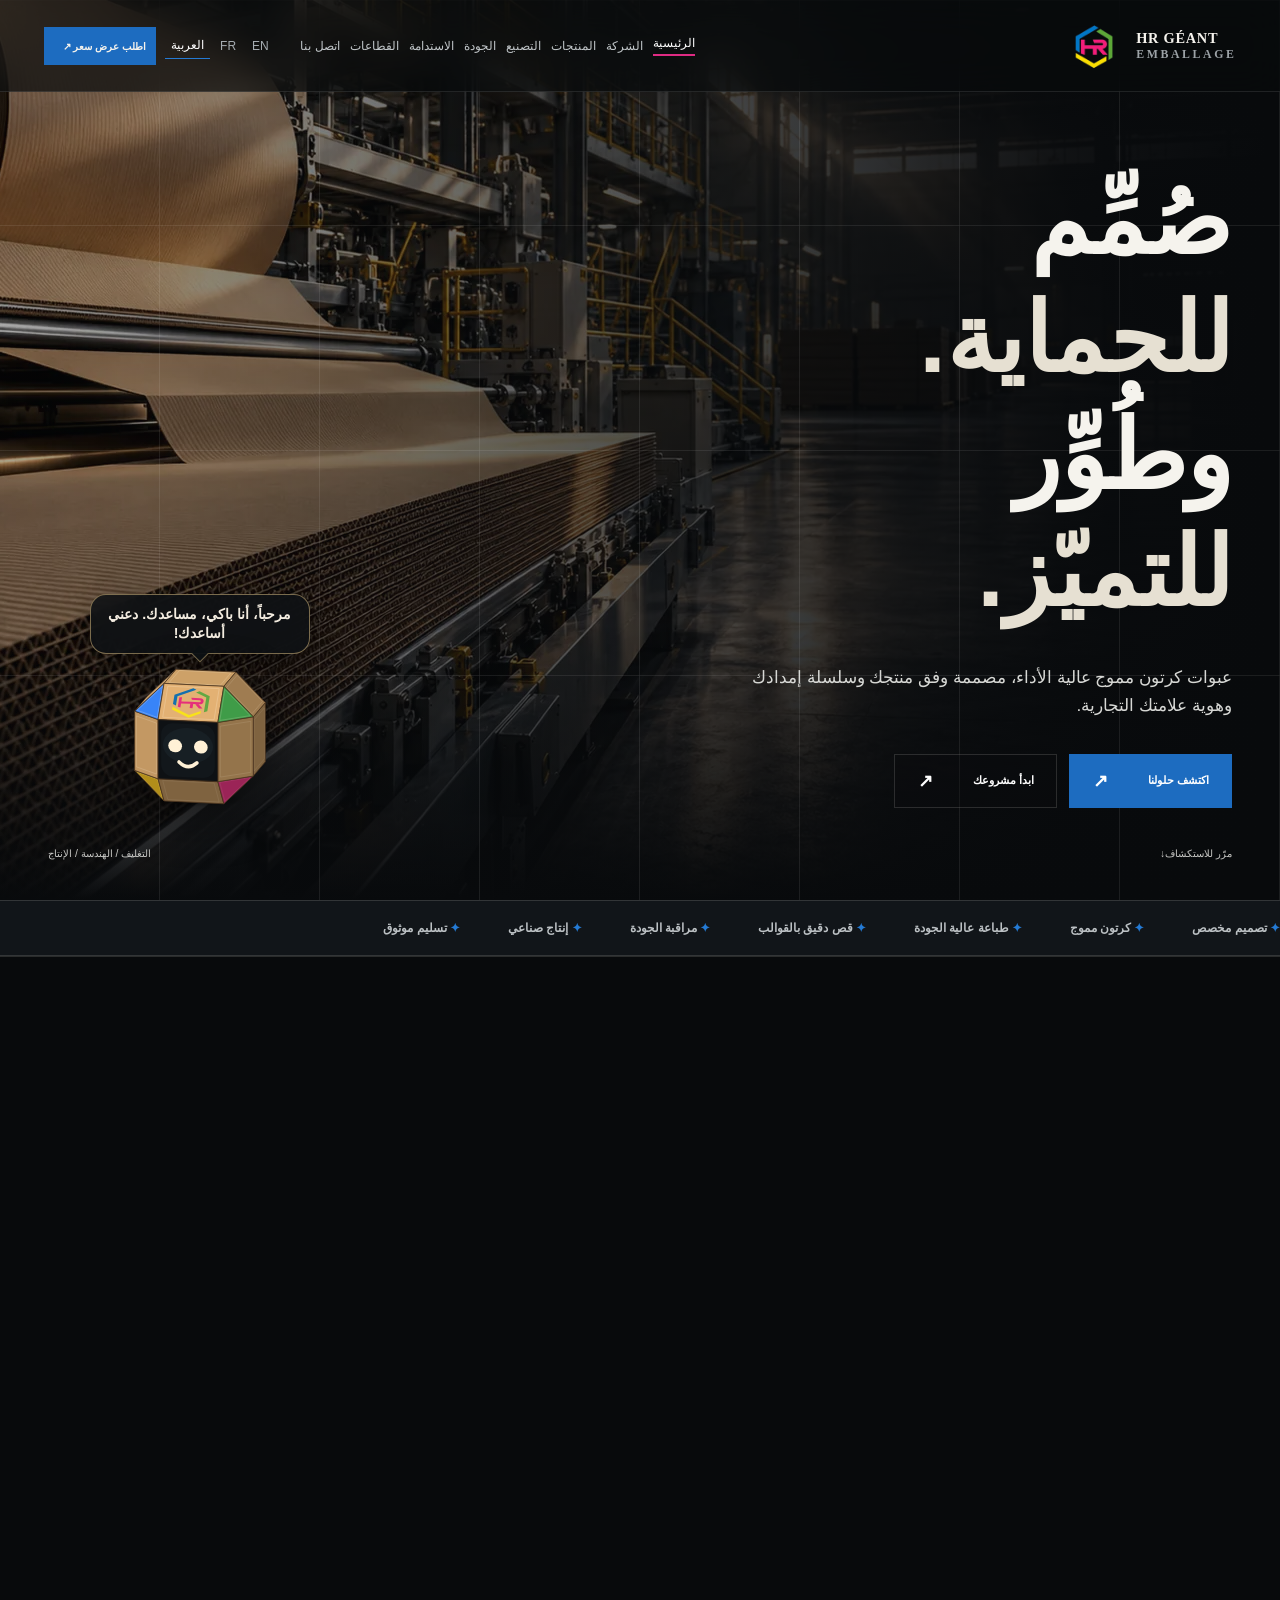
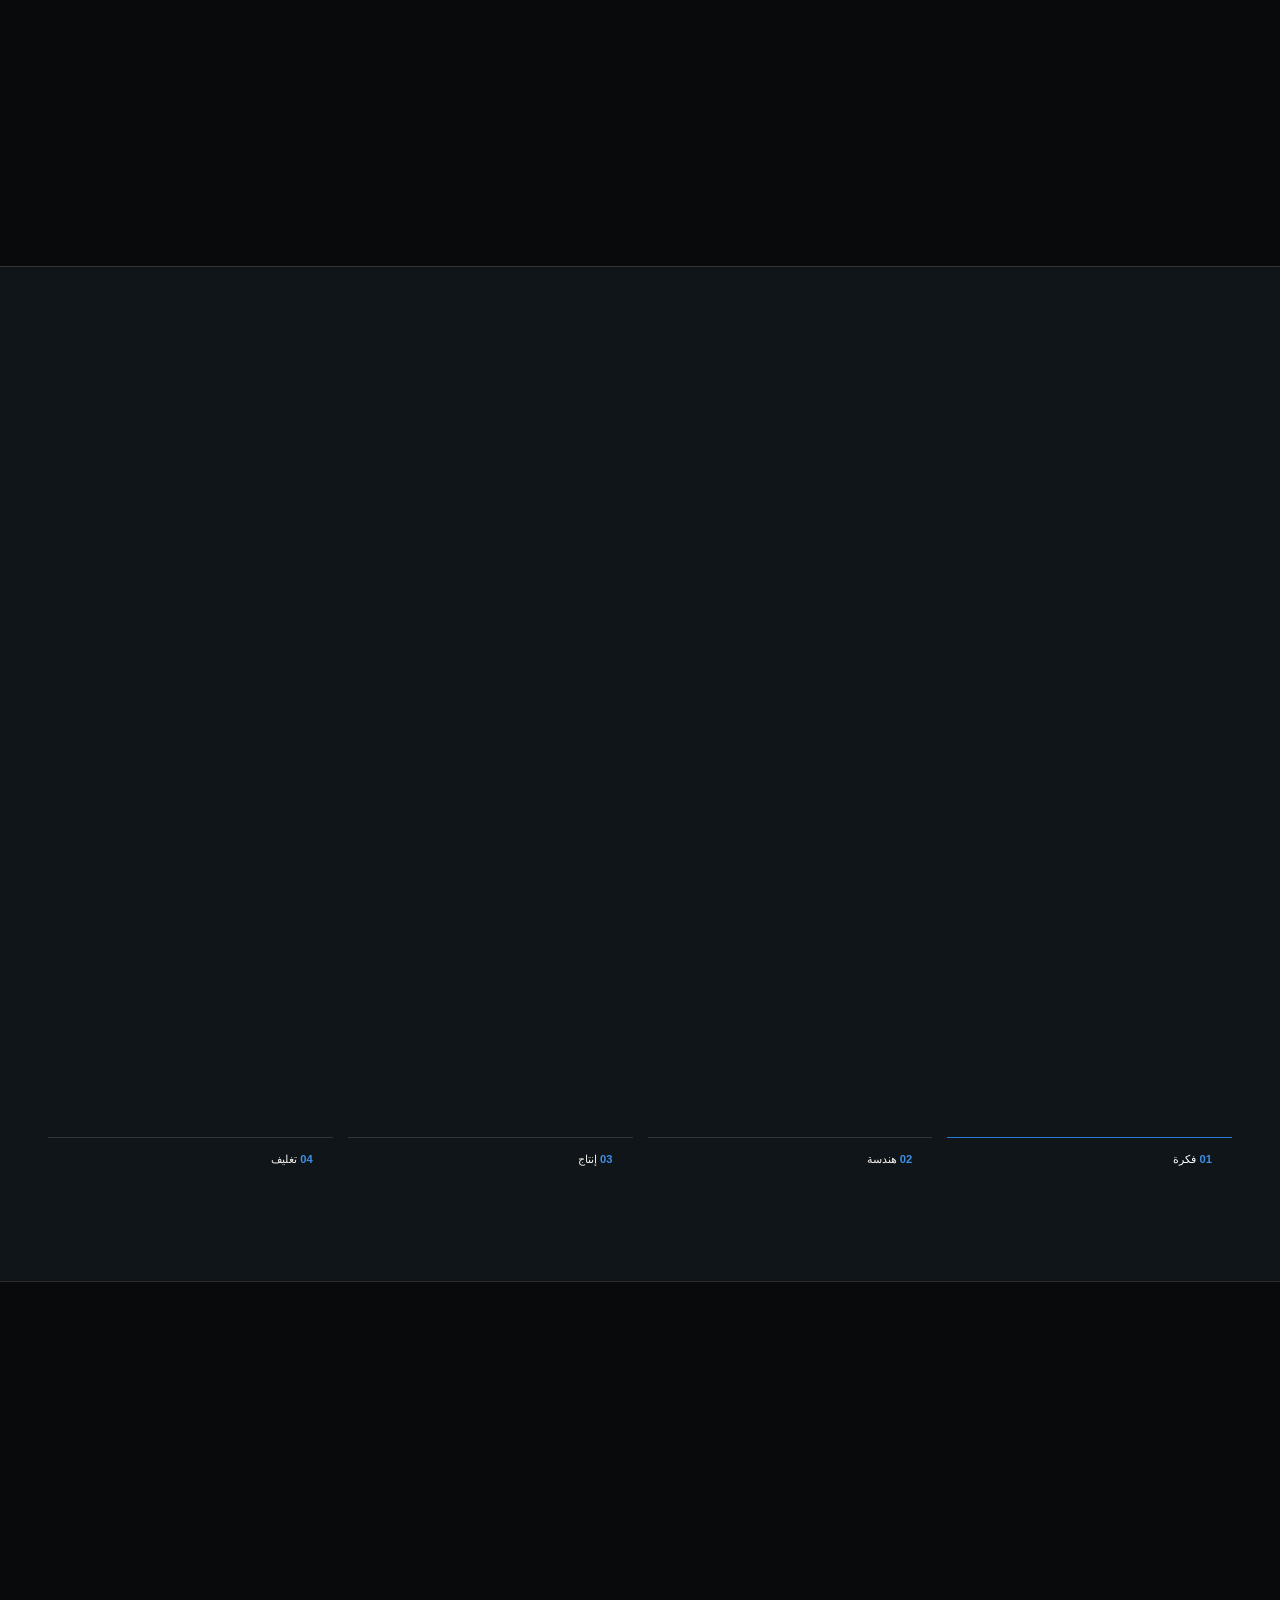
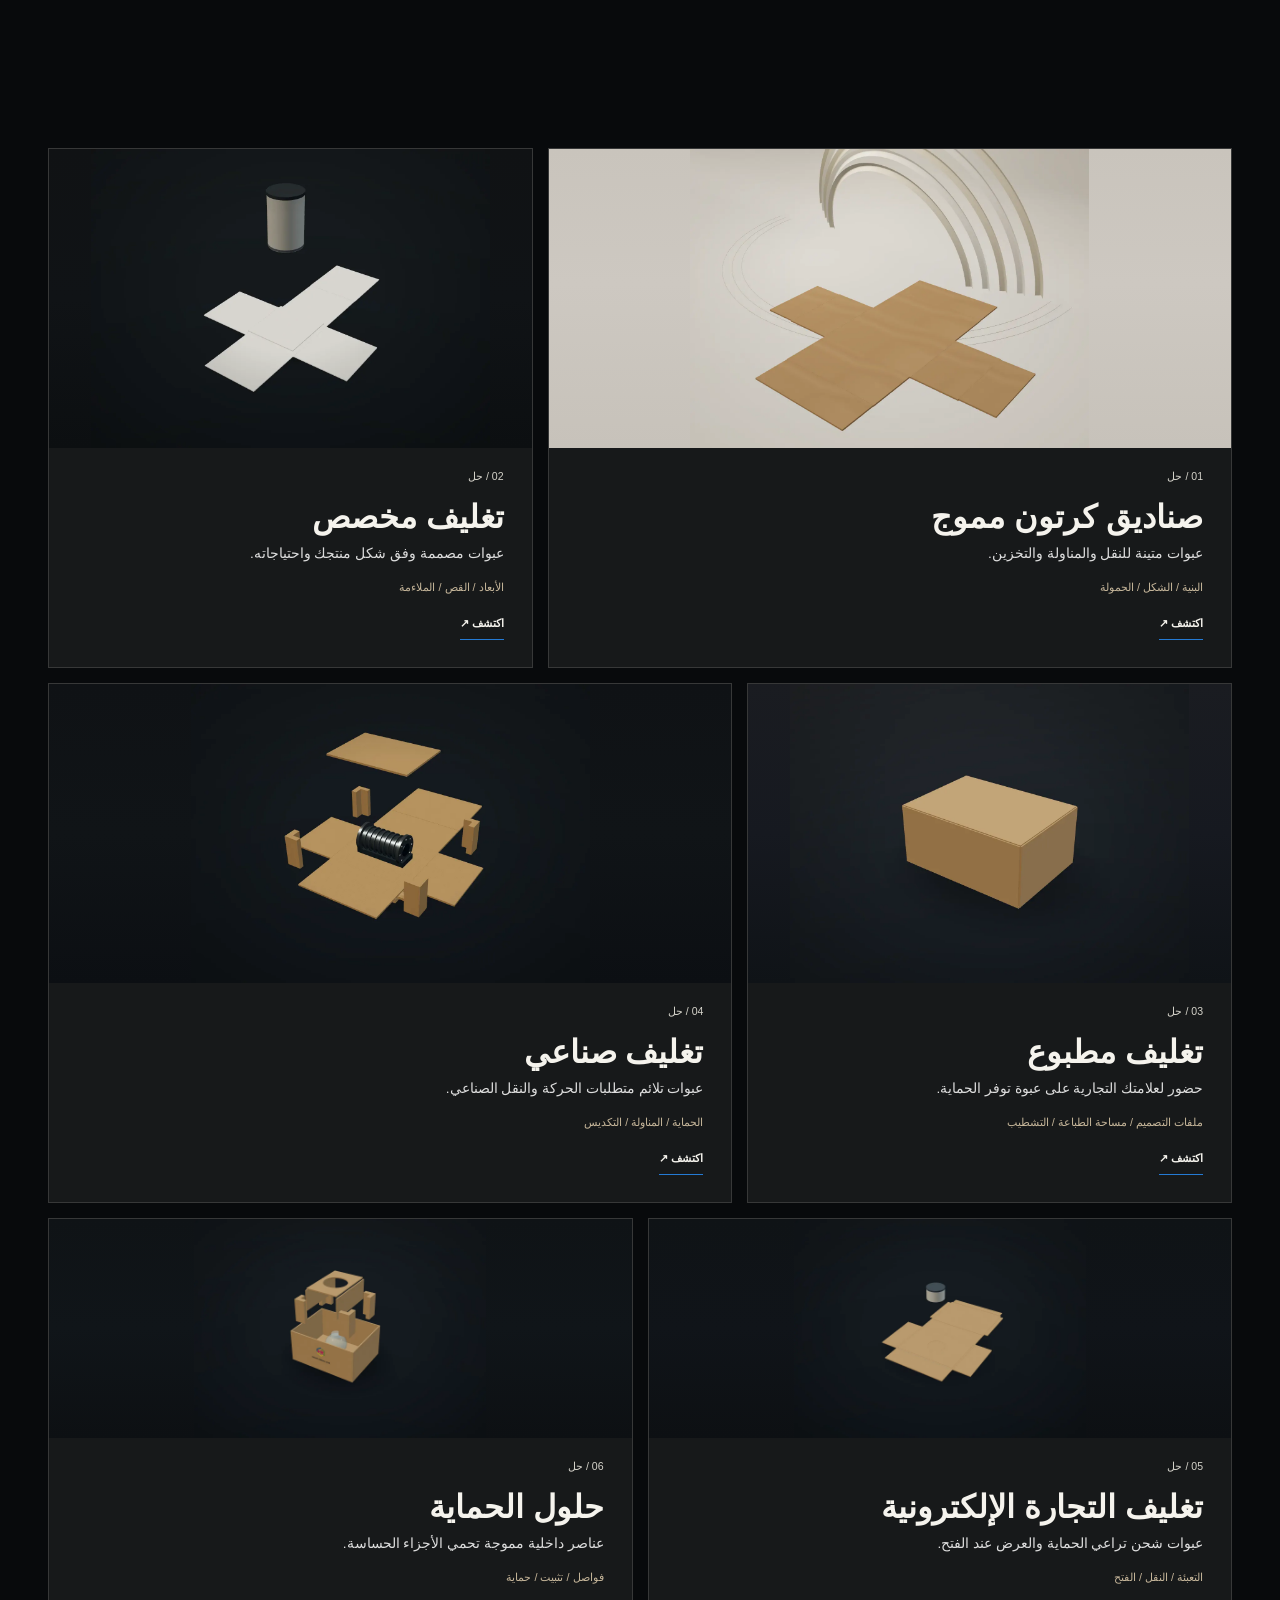
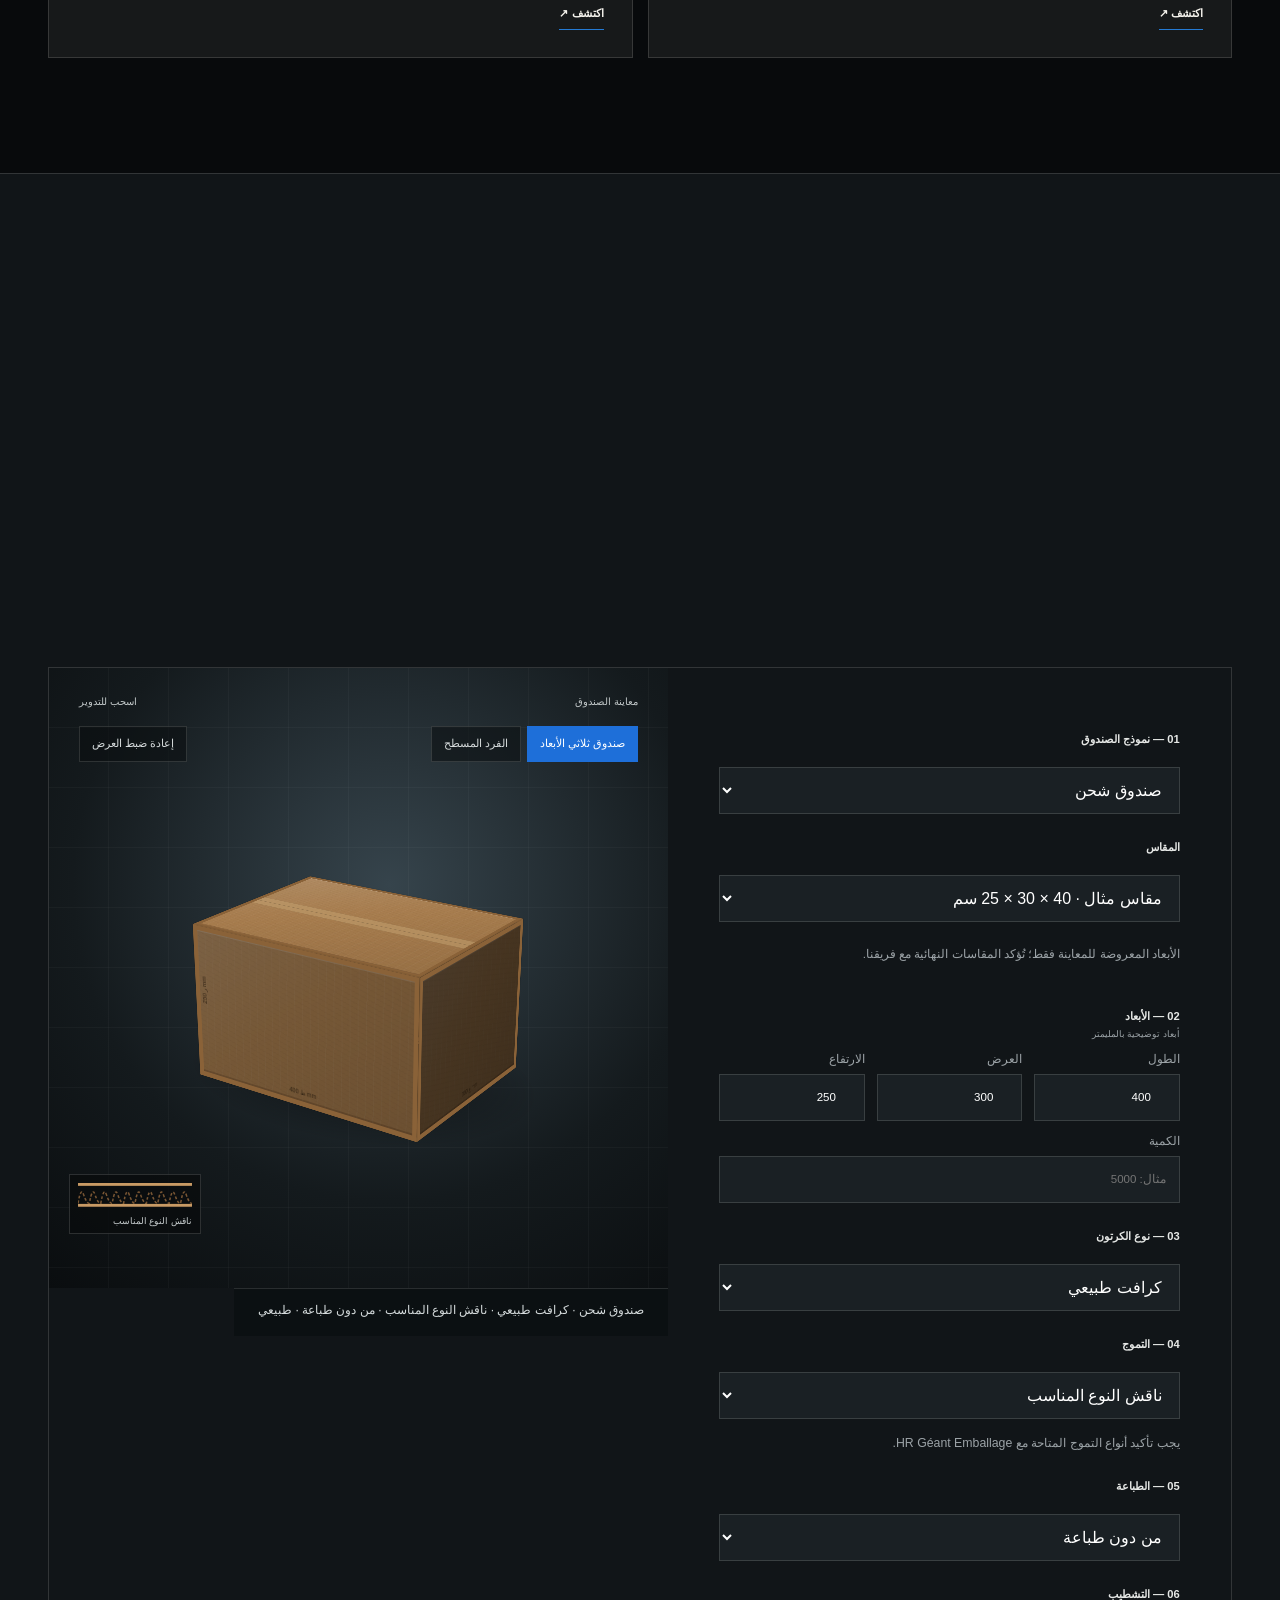
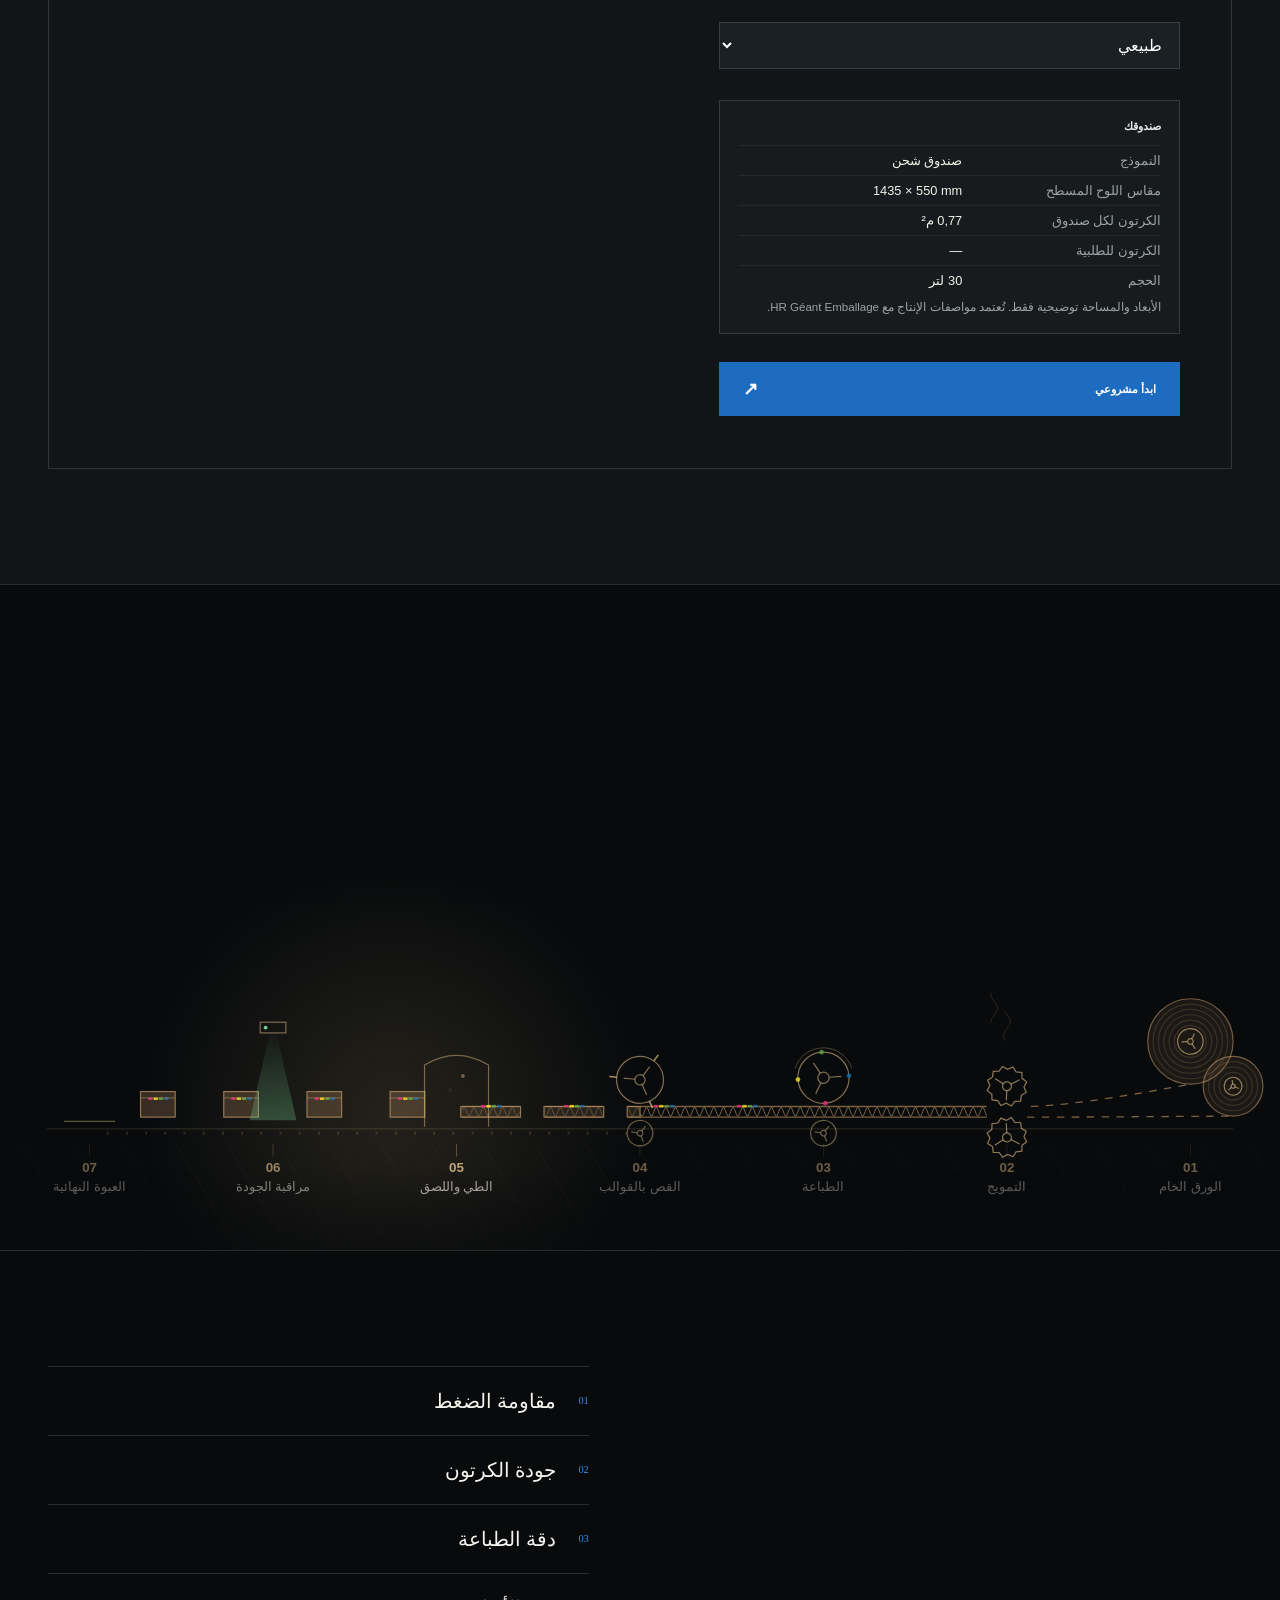
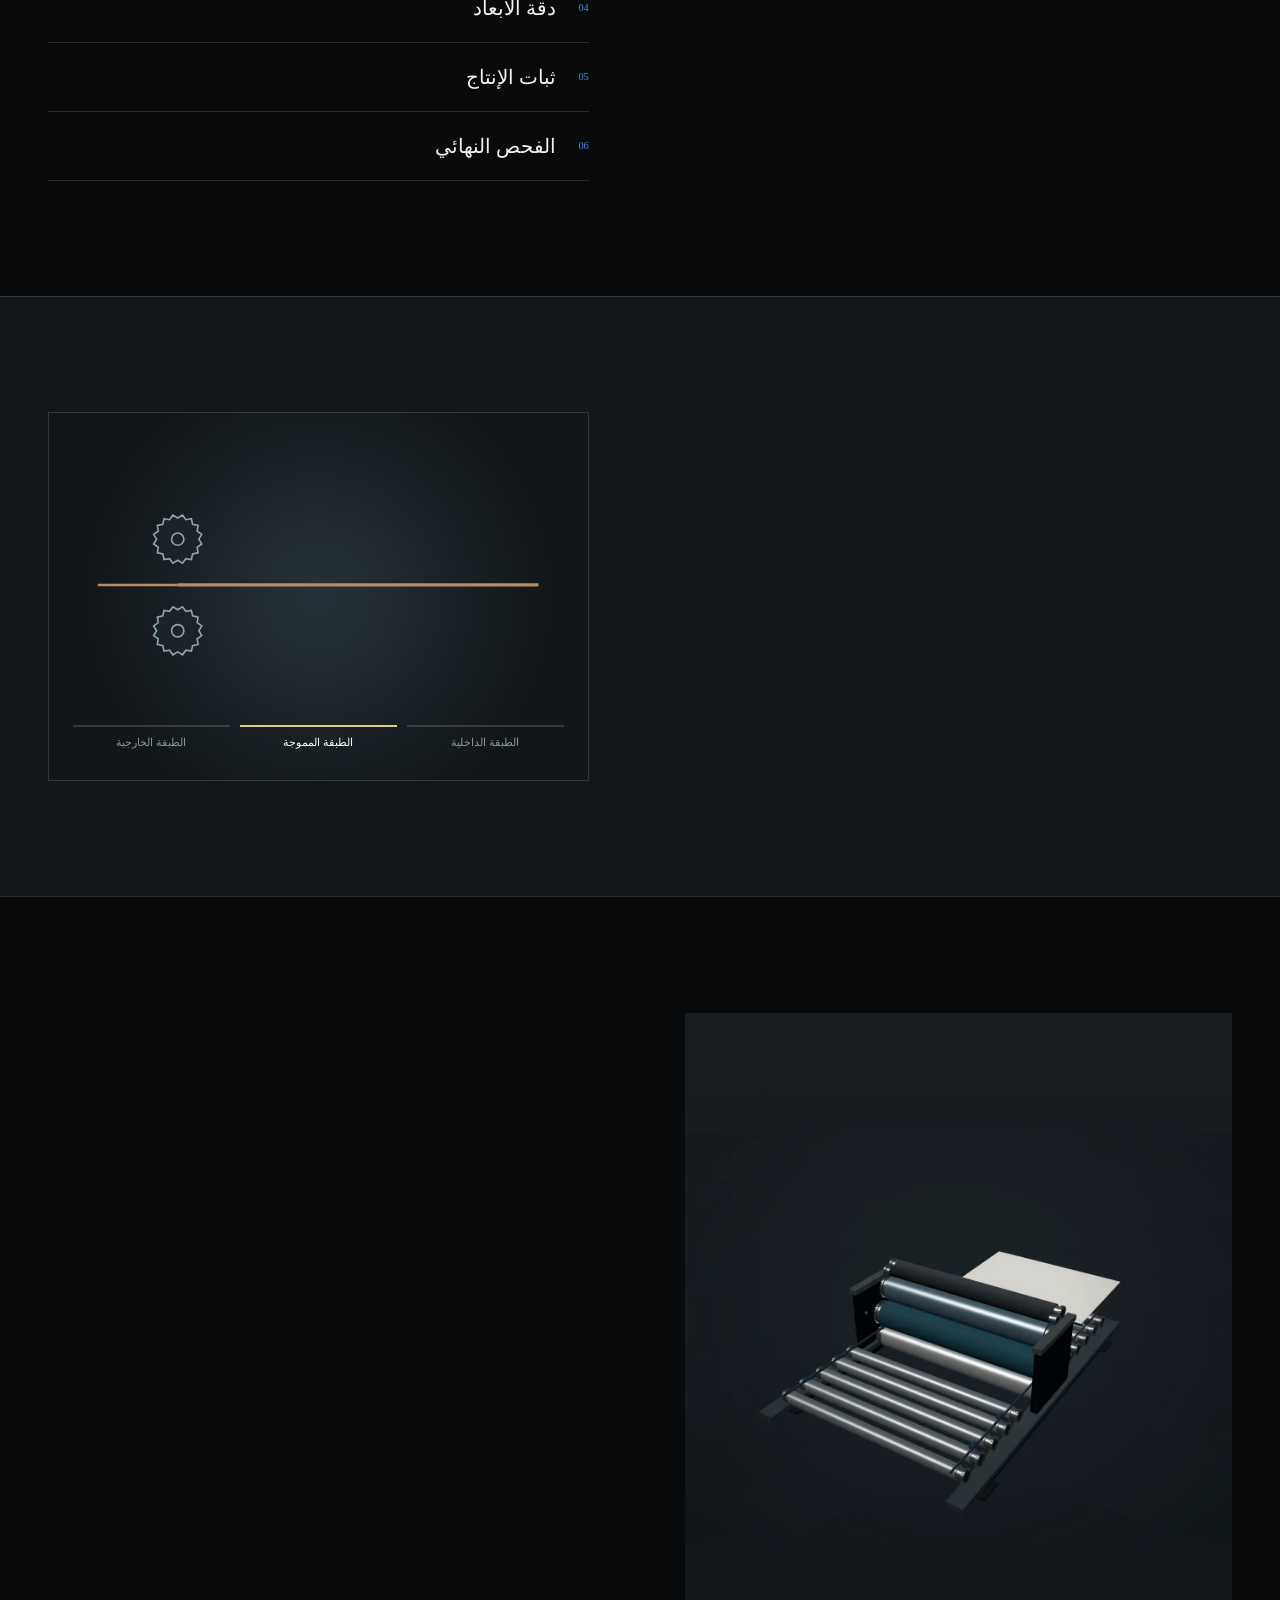
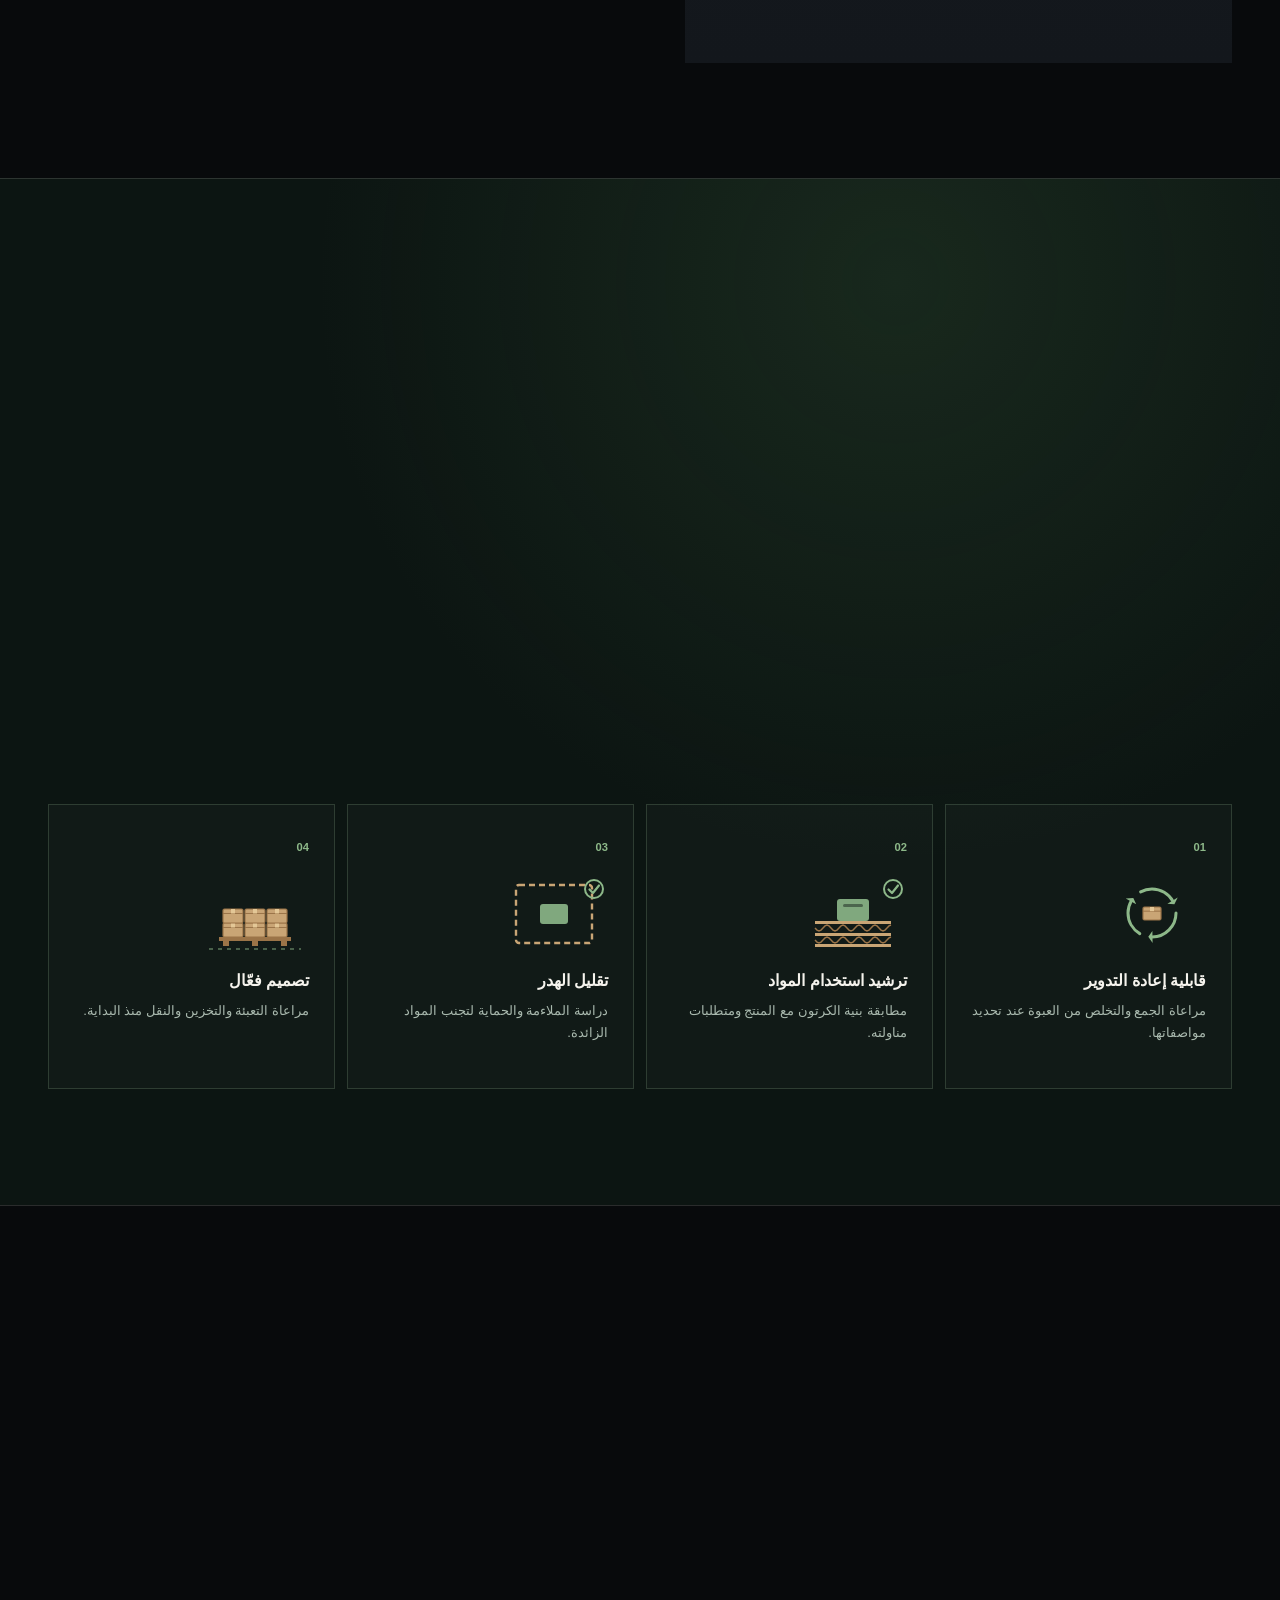
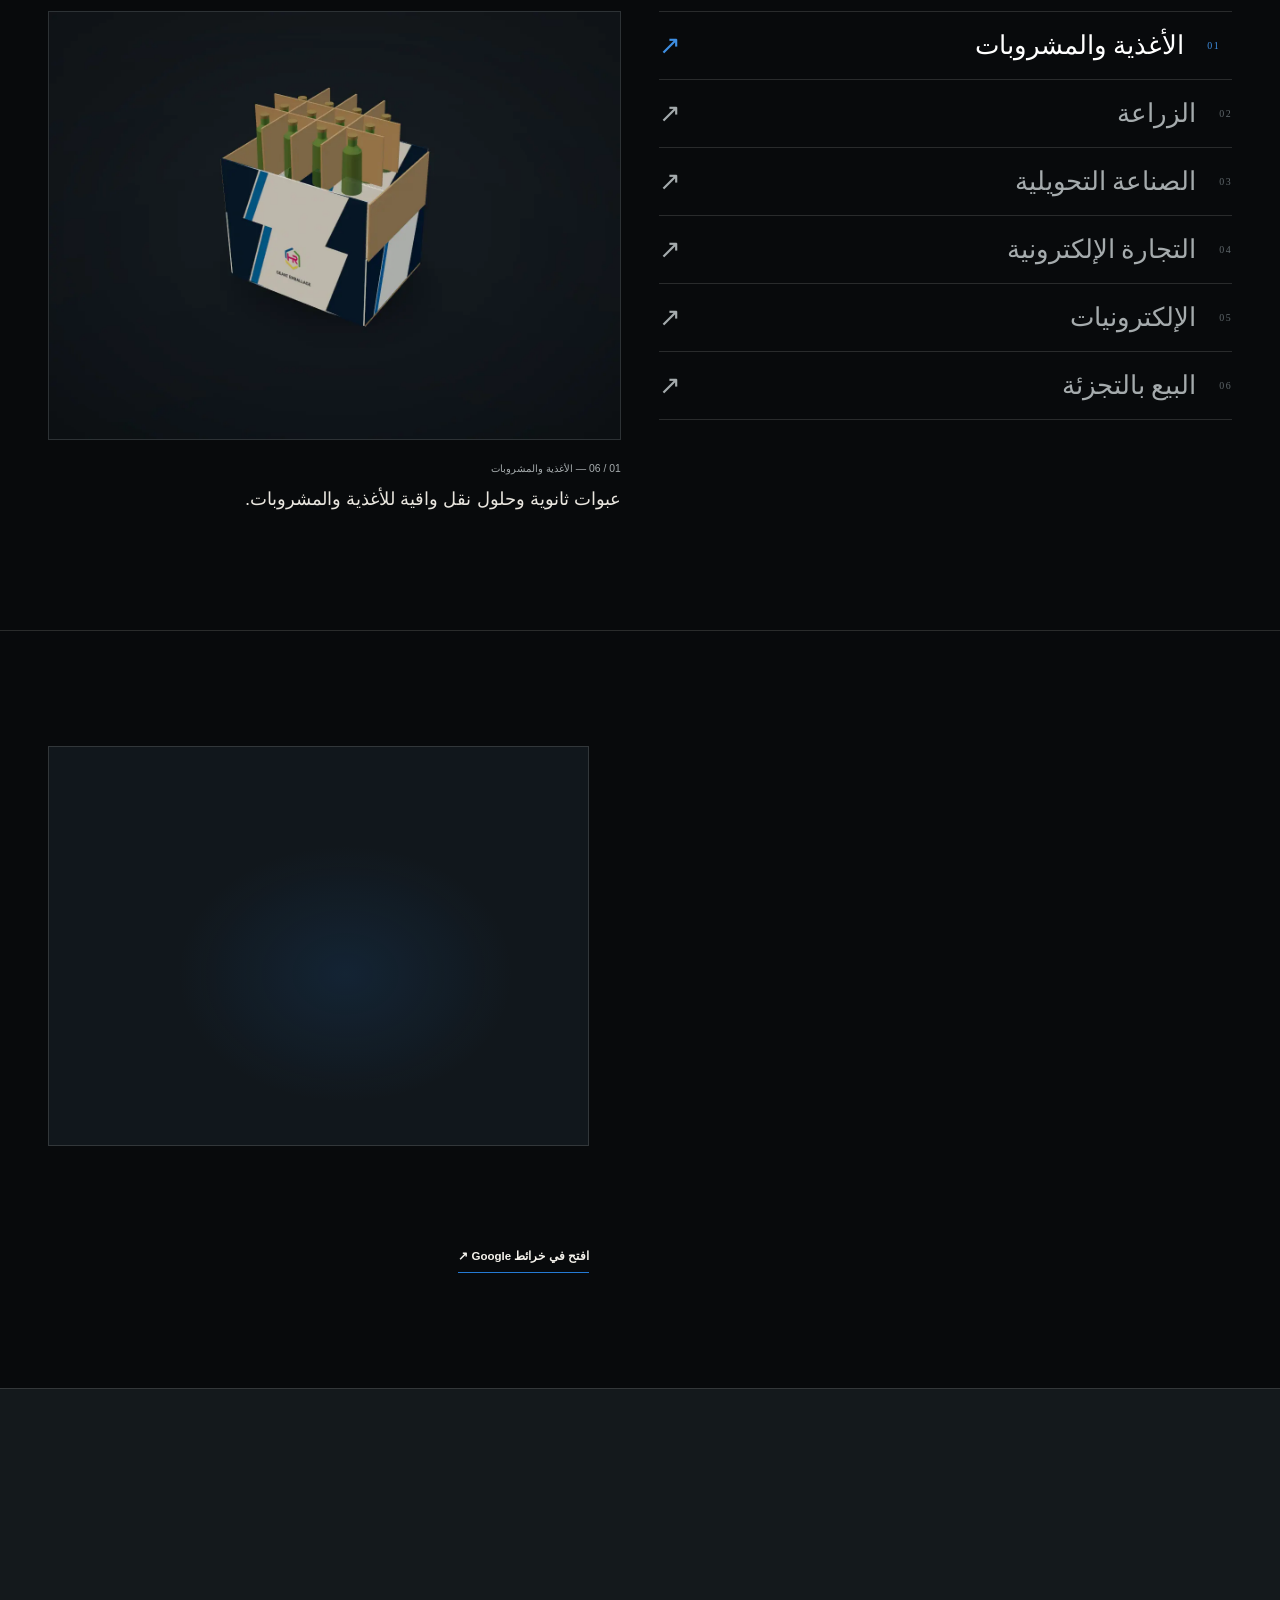
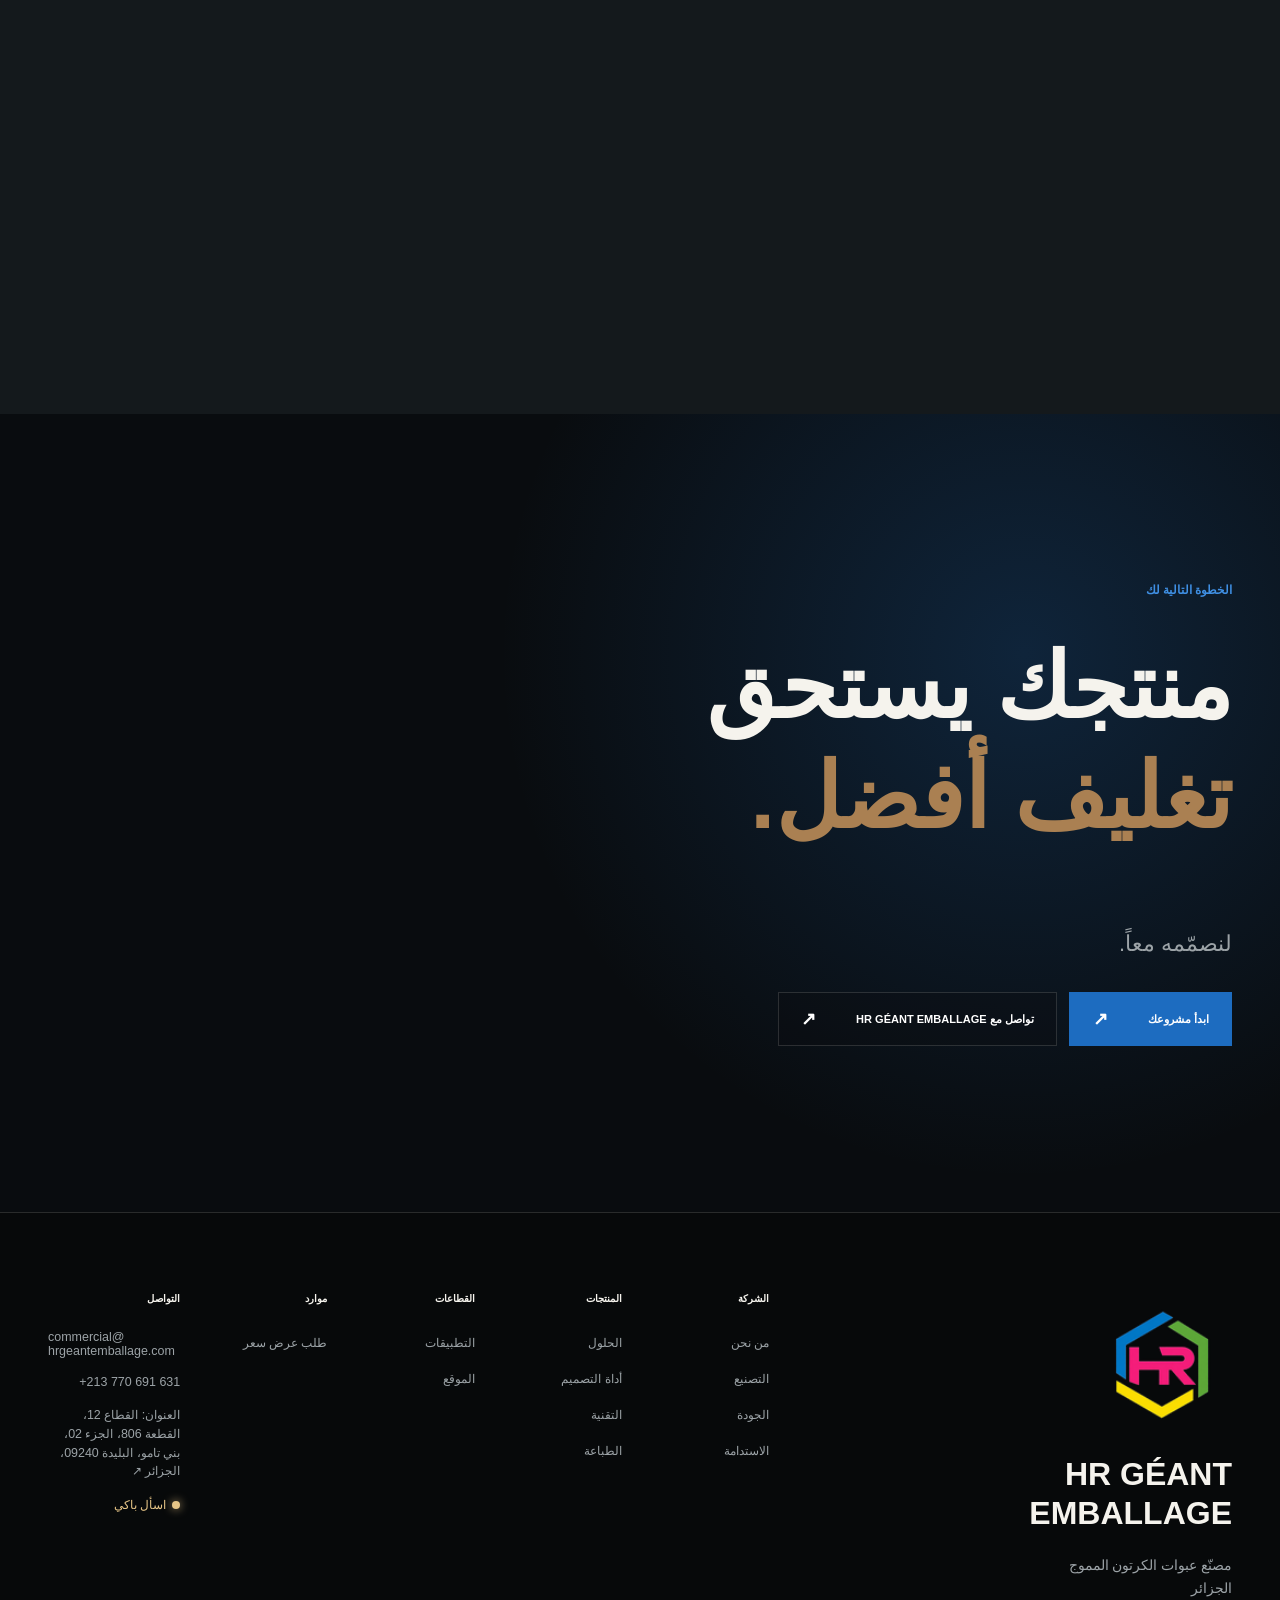
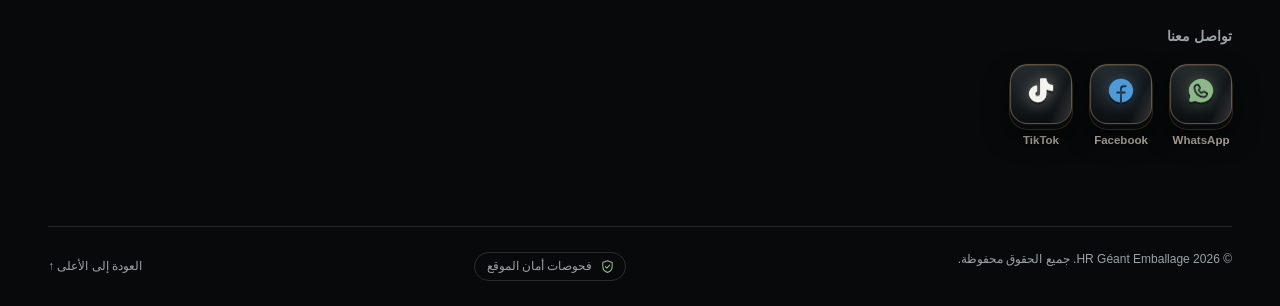
==== commit 08c0d2d2: "Use animation frames instead of the old photo; responsive fixes Every animated area (product cards, " ====
--- a/ar/index.html
+++ b/ar/index.html
@@ -7,7 +7,7 @@
   <link rel="canonical" href="https://www.hrgeantemballage.com/ar/">
   <meta property="og:type" content="website"><meta property="og:title" content="مصنع علب الكرتون المموج في الجزائر | HR Géant Emballage"><meta property="og:description" content="تصنيع علب الكرتون المموج وعبوات التغليف حسب الطلب في بني تامو، البليدة، الجزائر. تواصل مع HR Géant Emballage لمناقشة احتياجات التعبئة وطلب عرض سعر."><meta property="og:url" content="https://www.hrgeantemballage.com/ar/"><meta property="og:image" content="https://www.hrgeantemballage.com/assets/images/hr-geant-emballage-social.jpg">
   <meta name="twitter:card" content="summary_large_image"><meta name="twitter:title" content="مصنع علب الكرتون المموج في الجزائر | HR Géant Emballage"><meta name="twitter:description" content="تصنيع علب الكرتون المموج وعبوات التغليف حسب الطلب في بني تامو، البليدة، الجزائر. تواصل مع HR Géant Emballage لمناقشة احتياجات التعبئة وطلب عرض سعر."><meta name="twitter:image" content="https://www.hrgeantemballage.com/assets/images/hr-geant-emballage-social.jpg">
-  <meta name="theme-color" content="#080a0c"><link rel="icon" href="../assets/logo.png" type="image/png"><link rel="preload" as="image" href="../assets/images/hero-factory.webp"><link rel="stylesheet" href="../assets/css/style.css?v=20261009apps"><script defer src="../assets/js/main.js?v=20261009apps"></script>
+  <meta name="theme-color" content="#080a0c"><link rel="icon" href="../assets/logo.png" type="image/png"><link rel="preload" as="image" href="../assets/images/hero-factory.webp"><link rel="stylesheet" href="../assets/css/style.css?v=20261009frames"><script defer src="../assets/js/main.js?v=20261009frames"></script>
   <script type="application/ld+json">{"@context":"https://schema.org","@type":["Organization","LocalBusiness"],"@id":"https://www.hrgeantemballage.com/#organization","name":"HR Géant Emballage","url":"https://www.hrgeantemballage.com/","logo":"https://www.hrgeantemballage.com/assets/logo.png","email":"commercial@hrgeantemballage.com","telephone":"+213770691631","address":{"@type":"PostalAddress","streetAddress":"SEC 12 LOT 806 PART 02","addressLocality":"Béni Tamou","addressRegion":"Blida","postalCode":"09240","addressCountry":"DZ"},"sameAs":["https://www.facebook.com/hrgeantemballage/","https://www.tiktok.com/@hr.geant.emballage"]}</script>
 <meta property="og:locale" content="ar_DZ"><meta property="og:image:width" content="1200"><meta property="og:image:height" content="630"><meta property="og:image:alt" content="HR Géant Emballage — تصنيع عبوات الكرتون المموج في الجزائر"><link rel="alternate" hreflang="en" href="https://www.hrgeantemballage.com/"><link rel="alternate" hreflang="fr" href="https://www.hrgeantemballage.com/fr/"><link rel="alternate" hreflang="ar" href="https://www.hrgeantemballage.com/ar/"><link rel="alternate" hreflang="x-default" href="https://www.hrgeantemballage.com/"><link rel="stylesheet" href="../assets/css/manufacturing-section.css?v=20260927j"><link rel="stylesheet" href="../assets/css/guide.css?v=20260930dock1"><link rel="stylesheet" href="../assets/css/design-to-form.css?v=20260927m"><link rel="stylesheet" href="../assets/css/technology-layers.css?v=20260929b"><link rel="stylesheet" href="../assets/css/eco-principles.css?v=20260928g"><link rel="stylesheet" href="../assets/css/social-3d.css?v=20260928i"><link rel="stylesheet" href="../assets/css/security-checks.css?v=20260930paneldate2"></head>
 <body>
@@ -28,9 +28,9 @@
     <section class="section mfg-anim" id="manufacturing" aria-labelledby="manufacturing-title"><canvas class="mfg-canvas" aria-hidden="true"></canvas><div class="container mfg-content"><div class="section-heading reveal"><p class="eyebrow light">05 / رحلة التصنيع</p><h2 id="manufacturing-title">تصنيع حديث<br>لتغليف <i>عالي الأداء.</i></h2></div></div><ol class="timeline mfg-steps mfg-sr" id="timeline"><li><b>01</b><span>الورق الخام</span></li><li><b>02</b><span>التمويج</span></li><li><b>03</b><span>الطباعة</span></li><li><b>04</b><span>القص بالقوالب</span></li><li><b>05</b><span>الطي واللصق</span></li><li><b>06</b><span>مراقبة الجودة</span></li><li><b>07</b><span>العبوة النهائية</span></li></ol></section>
     <section class="section quality" id="quality"><div class="container quality-grid"><div class="section-heading reveal"><p class="eyebrow">06 / اعتبارات الجودة</p><h2>الدقة<br>في كل <i>مرحلة.</i></h2><p>اعتبارات جودة العبوة وفق متطلبات المنتج والمناولة.</p></div><div class="quality-list"><div><span>01</span> مقاومة الضغط</div><div><span>02</span> جودة الكرتون</div><div><span>03</span> دقة الطباعة</div><div><span>04</span> دقة الأبعاد</div><div><span>05</span> ثبات الإنتاج</div><div><span>06</span> الفحص النهائي</div></div></div></section>
     <section class="section technology" id="technology"><div class="container technology-grid"><div class="section-heading reveal"><p class="eyebrow">07 / تقنية الكرتون المموج</p><h2>القوة<br>في <i>الطبقات.</i></h2><p>يتكون الكرتون المموج من طبقتين مستويتين تتوسطهما طبقة مموجة. ويُختار تركيبه وفق الحمولة والمناولة ومتطلبات الطباعة.</p></div><div class="board-diagram" role="img" aria-label="رسم لطبقات الكرتون المموج: طبقة خارجية وتموج وطبقة خارجية"><div class="board-liner"></div><div class="board-flute"></div><div class="board-liner"></div><div class="board-labels"><span>الطبقة الخارجية</span><span>الطبقة المموجة</span><span>الطبقة الداخلية</span></div></div></div></section>
-    <section class="section printing" id="printing-section"><div class="container printing-grid"><div class="printing-image printing-image--video"><video class="printing-video" poster="../assets/images/corrugated-boxes.webp" autoplay muted loop playsinline preload="metadata" disablepictureinpicture disableremoteplayback aria-label="رسم متحرك: لوح من الكرتون يمر عبر مطبعة أوفست ليصبح علبة مطبوعة HR GEANT EMBALLAGE"><source src="../assets/videos/print-brand.mp4" type="video/mp4" media="(prefers-reduced-motion: no-preference)"><img src="../assets/images/corrugated-boxes.webp" loading="lazy" width="1400" height="900" alt="عبوات من الكرتون المموج في استوديو تصوير"></video></div><div class="section-heading reveal"><p class="eyebrow">08 / الطباعة والعلامة التجارية</p><h2>علامتك التجارية.<br>تُطبع<br><i>بدقة.</i></h2><p>يمكن للعبوة أن تكون تعبيراً ملموساً عن علامتك التجارية. شارك ملفات التصميم والاستخدام المقصود لتقييم طريقة الطباعة المناسبة.</p></div></div></section>
+    <section class="section printing" id="printing-section"><div class="container printing-grid"><div class="printing-image printing-image--video"><video class="printing-video" poster="../assets/videos/frames/print-brand-poster.webp" autoplay muted loop playsinline preload="metadata" disablepictureinpicture disableremoteplayback aria-label="رسم متحرك: لوح من الكرتون يمر عبر مطبعة أوفست ليصبح علبة مطبوعة HR GEANT EMBALLAGE"><source src="../assets/videos/print-brand.mp4" type="video/mp4" media="(prefers-reduced-motion: no-preference)"><img src="../assets/videos/frames/print-brand-still.webp" loading="lazy" width="1280" height="960" alt="علبة مطبوعة HR GEANT EMBALLAGE منتجة على مطبعة أوفست"></video></div><div class="section-heading reveal"><p class="eyebrow">08 / الطباعة والعلامة التجارية</p><h2>علامتك التجارية.<br>تُطبع<br><i>بدقة.</i></h2><p>يمكن للعبوة أن تكون تعبيراً ملموساً عن علامتك التجارية. شارك ملفات التصميم والاستخدام المقصود لتقييم طريقة الطباعة المناسبة.</p></div></div></section>
     <section class="section sustainability" id="sustainability"><div class="container"><div class="section-heading reveal"><p class="eyebrow">09 / تصميم مسؤول</p><h2>تغليف أفضل.<br>من أجل مستقبل <i>أكثر مسؤولية</i>.</h2><p>يساعد التصميم المدروس على استخدام المواد بكفاءة والنظر في رحلة العبوة كاملة. اسأل فريقنا عن خيارات المواد وإرشادات نهاية الاستخدام المناسبة لتطبيقك.</p></div><div class="principle-grid"><article><b>01</b><h3>قابلية إعادة التدوير</h3><p>مراعاة الجمع والتخلص من العبوة عند تحديد مواصفاتها.</p></article><article><b>02</b><h3>ترشيد استخدام المواد</h3><p>مطابقة بنية الكرتون مع المنتج ومتطلبات مناولته.</p></article><article><b>03</b><h3>تقليل الهدر</h3><p>دراسة الملاءمة والحماية لتجنب المواد الزائدة.</p></article><article><b>04</b><h3>تصميم فعّال</h3><p>مراعاة التعبئة والتخزين والنقل منذ البداية.</p></article></div></div></section>
-    <section class="section industries" id="industries"><div class="container"><div class="section-heading reveal"><p class="eyebrow">10 / التطبيقات</p><h2>صُمِّم<br><i>لقطاعك.</i></h2></div><div class="industry-layout"><div class="industry-list" id="industry-list"><button type="button" class="selected" data-detail="عبوات ثانوية وحلول نقل واقية للأغذية والمشروبات.">الأغذية والمشروبات <span>↗</span></button><button type="button" data-detail="تصورات تغليف للمحاصيل الزراعية ومتطلبات مناولتها.">الزراعة <span>↗</span></button><button type="button" data-detail="عبوات نقل صناعية مصممة حسب أبعاد المنتج.">الصناعة التحويلية <span>↗</span></button><button type="button" data-detail="صناديق شحن ملائمة وتجربة فتح مدروسة.">التجارة الإلكترونية <span>↗</span></button><button type="button" data-detail="عبوات واقية للأجهزة الإلكترونية الحساسة.">الإلكترونيات <span>↗</span></button><button type="button" data-detail="عبوات عرض وشحن تحمل هوية العلامة التجارية.">البيع بالتجزئة <span>↗</span></button></div><div class="industry-visual"><div class="industry-stage"><img src="../assets/images/corrugated-boxes.webp" loading="lazy" width="1400" height="900" alt="تطبيقات مختلفة لعبوات الكرتون المموج"></div><div class="industry-caption"><small>تطبيق تغليف</small><p id="industry-detail">عبوات ثانوية وحلول نقل واقية لمنتجات الأغذية والمشروبات.</p></div></div></div></div></section>
+    <section class="section industries" id="industries"><div class="container"><div class="section-heading reveal"><p class="eyebrow">10 / التطبيقات</p><h2>صُمِّم<br><i>لقطاعك.</i></h2></div><div class="industry-layout"><div class="industry-list" id="industry-list"><button type="button" class="selected" data-detail="عبوات ثانوية وحلول نقل واقية للأغذية والمشروبات.">الأغذية والمشروبات <span>↗</span></button><button type="button" data-detail="تصورات تغليف للمحاصيل الزراعية ومتطلبات مناولتها.">الزراعة <span>↗</span></button><button type="button" data-detail="عبوات نقل صناعية مصممة حسب أبعاد المنتج.">الصناعة التحويلية <span>↗</span></button><button type="button" data-detail="صناديق شحن ملائمة وتجربة فتح مدروسة.">التجارة الإلكترونية <span>↗</span></button><button type="button" data-detail="عبوات واقية للأجهزة الإلكترونية الحساسة.">الإلكترونيات <span>↗</span></button><button type="button" data-detail="عبوات عرض وشحن تحمل هوية العلامة التجارية.">البيع بالتجزئة <span>↗</span></button></div><div class="industry-visual"><div class="industry-stage"><img src="../assets/videos/frames/app-food-beverage-still.webp" loading="lazy" width="1280" height="960" alt="صندوق مشروبات مع قوارير وفواصل"></div><div class="industry-caption"><small>تطبيق تغليف</small><p id="industry-detail">عبوات ثانوية وحلول نقل واقية لمنتجات الأغذية والمشروبات.</p></div></div></div></div></section>
     
     <section class="section location" id="location"><div class="container location-grid"><div class="section-heading reveal"><p class="eyebrow">11 / موقعنا</p><h2>جذورنا في<br><i>الجزائر.</i></h2><p>تواصل معنا بشأن احتياجات التغليف والتسليم.</p></div><div class="map-panel map-panel-live"><iframe title="خريطة الأقمار الصناعية قرب SARL HR Géant Emballage، بني تامو" src="https://www.google.com/maps/embed/v1/place?key=AIzaSyBlt3gyPqkhJZSO6As2Da5w4U6GiTUF67o&amp;q=SARL%20HR%20Geant%20Emballage%2C%20Beni%20Tamou%2C%20Blida%2C%20Algeria&amp;zoom=16&amp;maptype=satellite" loading="lazy" referrerpolicy="strict-origin-when-cross-origin" allowfullscreen></iframe></div><a class="map-open" href="https://maps.app.goo.gl/yAm1rDiVZAZTmzLy6" target="_blank" rel="noopener noreferrer">افتح في خرائط Google ↗</a></div></section>
     <section class="section contact" id="contact"><div class="container contact-grid"><div class="section-heading reveal"><p class="eyebrow">12 / طلب عرض سعر</p><h2>لنصمّم<br>عبوتك <i>معاً.</i></h2><p>حدّثنا عن مشروع التغليف الخاص بك.</p><a class="button primary" href="mailto:commercial@hrgeantemballage.com">راسل فريق المبيعات ↗</a><a class="button quiet contact-phone" href="tel:+213770691631">اتصل على <bdi dir="ltr">+213 770 691 631</bdi> <span aria-hidden="true">↗</span></a><p class="contact-status" id="form-status" role="status"></p></div><form class="quote-form" id="quote-form" hidden enctype="multipart/form-data"><input class="hp-field" type="text" name="_gotcha" tabindex="-1" autocomplete="off" aria-hidden="true"><div class="form-pair"><label>الاسم الكامل <input required name="full_name" autocomplete="name" placeholder="اسمك"></label><label>الشركة <input required name="company" autocomplete="organization" placeholder="اسم الشركة"></label></div><div class="form-pair"><label>البلد <input required name="country" autocomplete="country-name" placeholder="البلد"></label><label>البريد الإلكتروني <input required name="email" type="email" autocomplete="email" placeholder="name@company.com"></label></div><div class="form-pair"><label>الهاتف <input name="phone" type="tel" autocomplete="tel" placeholder="مع رمز البلد"></label><label>واتساب <input name="whatsapp" type="tel" placeholder="مع رمز البلد"></label></div><div class="form-pair"><label>نوع العبوة <select name="packaging_type"><option value="">اختر النوع</option><option>صناديق كرتون مموج</option><option>تغليف مخصص</option><option>تغليف مطبوع</option><option>تغليف صناعي</option><option>تغليف للتجارة الإلكترونية</option><option>حلول حماية</option></select></label><label>الكمية <input name="quantity" type="number" min="1" placeholder="عدد الوحدات المتوقع"></label></div><div class="form-pair"><label>أبعاد الصندوق <input name="dimensions" id="quote-dimensions" placeholder="الطول × العرض × الارتفاع بالملم"></label><label>متطلبات الطباعة <input name="printing_requirements" id="quote-printing" placeholder="مساحة الطباعة والألوان والملفات"></label></div><label>وصف المشروع <textarea required name="project_description" rows="5" placeholder="المنتج والمناولة والجدول الزمني والمتطلبات الأخرى"></textarea></label><label class="upload">ملف التصميم / الرسم التقني <input name="artwork" type="file" accept=".pdf,.png,.jpg,.jpeg,.webp,.ai,.eps" aria-describedby="upload-hint"><small id="upload-hint">PDF أو AI أو EPS أو صورة · بحد أقصى 10 ميغابايت</small></label><button class="button primary" type="submit">اطلب عرض السعر <span>↗</span></button></form></div></section>
--- a/assets/css/style.css
+++ b/assets/css/style.css
@@ -346,3 +346,18 @@
 .industry-caption small{display:block;font-size:.65rem;letter-spacing:.18em;color:#a5abad;text-transform:uppercase}
 .industry-caption p{font-size:1.15rem;max-width:520px;margin:10px 0 0;color:#e9e6df}
 @media(prefers-reduced-motion:reduce){.industry-video{transition:none}.industry-list button:after{display:none}}
+
+/* 2026-10-09: animation stills replace the old stock photo (posters come from each video's first frame) */
+.product-card--video .product-still,.product-card--video:hover .product-still{position:absolute;inset:0;width:100%;height:100%;object-fit:contain;filter:none;transform:none}
+.printing-image--video img{object-fit:contain}
+.industry-stage img{filter:none}
+
+/* 2026-10-09: responsive fit fixes */
+/* Footer links: one per line again (a later rule made them inline-flex, so short links ran together) */
+.footer-links a{display:flex;width:fit-content;max-width:100%}
+/* Packaging Solutions grid: every desktop row now fills all 12 columns (was 10 / 10 / 8, leaving a ragged right edge) */
+@media(min-width:851px){
+  .product-card:nth-child(1),.product-card:nth-child(4){grid-column:span 7}
+  .product-card:nth-child(2),.product-card:nth-child(3){grid-column:span 5}
+  .product-card:nth-child(5),.product-card:nth-child(6){grid-column:span 6}
+}
